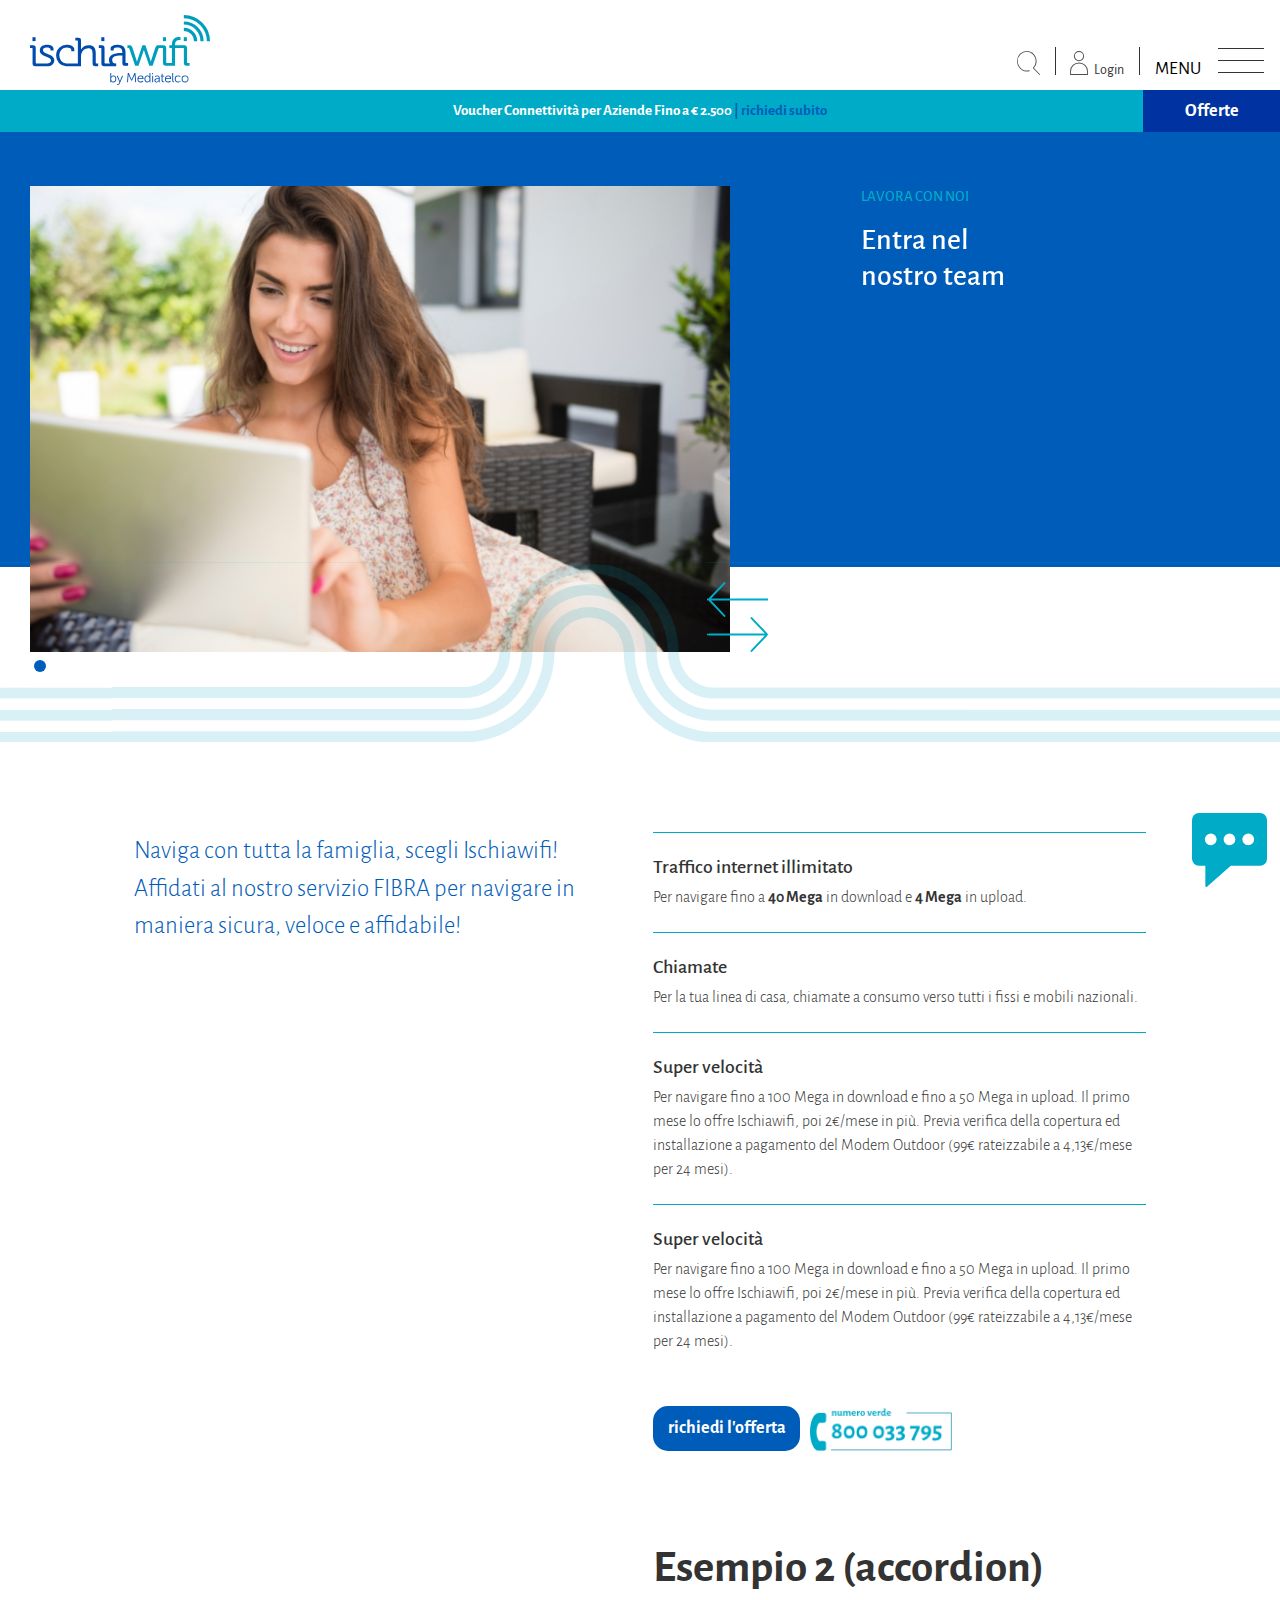
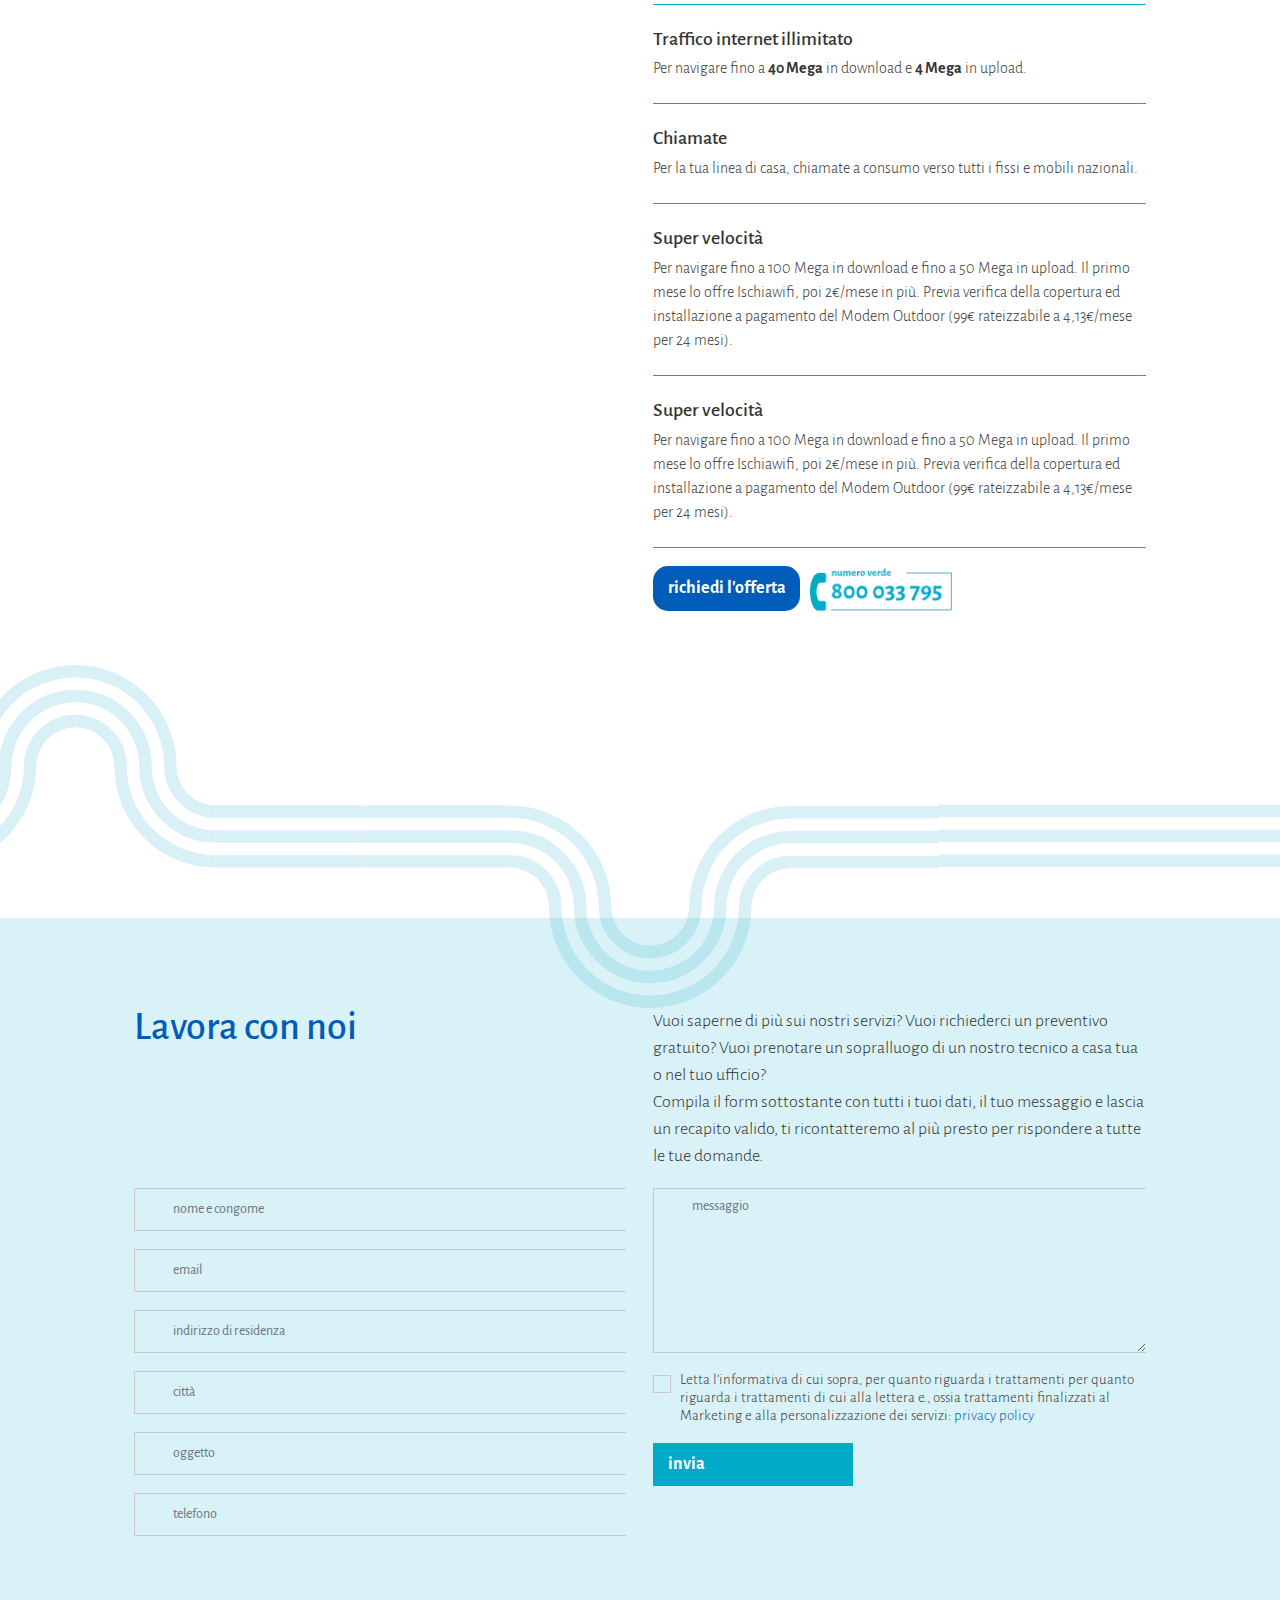
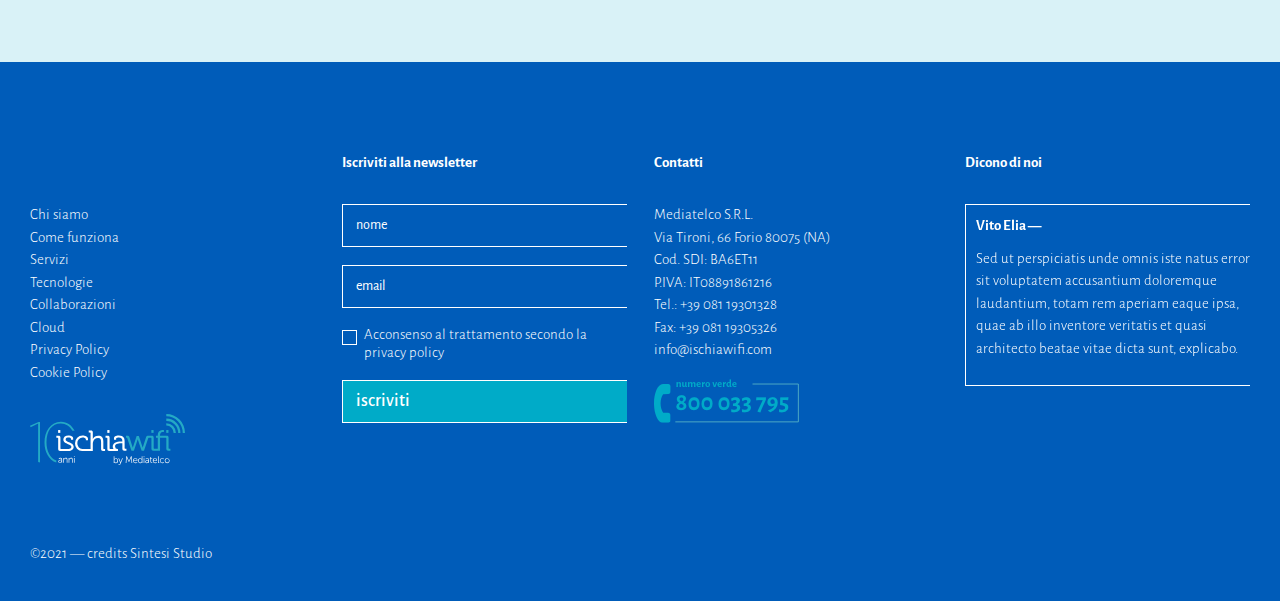
==== lavora-con-noi.html @ 5ddba491 "update" ====
<!doctype>
<html lang="it">
    <head>
        <meta charset="utf-8" />
        <meta name="viewport" content="width=device-width, initial-scale=1" />
        <meta http-equiv="X-UA-Compatible" content="IE=edge" />
        <meta name="robots" content="noindex,nofollow" /> <!-- DA ELIMINARE IN LIVE -->
        <link rel="stylesheet" href="https://cdnjs.cloudflare.com/ajax/libs/font-awesome/6.1.0/css/all.min.css" integrity="sha512-10/jx2EXwxxWqCLX/hHth/vu2KY3jCF70dCQB8TSgNjbCVAC/8vai53GfMDrO2Emgwccf2pJqxct9ehpzG+MTw==" crossorigin="anonymous" referrerpolicy="no-referrer" />
        <link rel="stylesheet" href="https://cdnjs.cloudflare.com/ajax/libs/animate.css/4.1.1/animate.min.css" />
        <!-- <link rel="stylesheet" href="assets/css/jquery.fancybox.min.css" /> -->
        <link rel="stylesheet" href="assets/css/bootstrap.min.css" />
        <link rel="stylesheet" href="assets/css/swiper-bundle.min.css" />
        <link rel="stylesheet" href="assets/css/frontend.min.css" />
        <title>Ischia WiFi</title>
    </head>
    <body>
        <div class="app" id="app">
            <div class="app-content" id="app-content">
                <header>
                    <nav class="navbar-box fixed-top" id="nav-1">
                        <div class="container-full">
                            <a class="navbar-logo" href="/">
                                <img src="assets/images/logo.svg" alt="Ischia Wifi"/>
                            </a>

                            <div class="navbar-menu-wrap">
                                <ul class="navbar-menu">
                                    <li>
                                        <a href="">
                                            <img src="assets/images/icons/search.svg" alt="cerca" />
                                        </a>
                                    </li>
                                    <li>
                                        <a href="">
                                            <img src="assets/images/icons/account.svg" alt="Login" /> <span>Login</span>
                                        </a>
                                    </li>
                                    <li>
                                        <button class="navbar-toggler collapsed mr-auto" type="button" data-name="menu" data-toggle="collapse" data-target="#mainNavbar" aria-controls="mainNavbar" aria-expanded="false" aria-label="Toggle navigation">
                                            <span></span>
                                            <span></span>
                                            <span></span>
                                        </button>
                                    </li>
                                </ul>
                            </div>
                        </div>
                    </nav>


                    <nav class="menu1" id="menu1">
                        <div class="menu1-content">
                            <div class="container-full">
                                <div class="menu-1-header">
                                    <img src="assets/images/logo2.svg" style="width: 100%; max-width: 155px;">
                                </div>
                                <div class="row">
                                    <div class="col-lg-3 offset-lg-7">
                                        <button class="navbar-toggler me-auto" type="button" data-toggle="collapse" data-target="#mainNavbar" aria-controls="mainNavbar" aria-expanded="false" aria-label="Toggle navigation">
                                            <span></span>
                                            <span></span>
                                            <span></span>
                                        </button>
                                        
                                        <ul class="main">
                                            <li>
                                                <a href="#" class="active">Home</a>
                                            </li>
                                            <li>
                                                <a href="#" class="">Chi siamo</a>
                                            </li>
                                            <li>
                                                <a class="dropdown-toggle" href="#" id="navbarDropdown-1" role="button" data-toggle="dropdown" aria-haspopup="true" aria-expanded="false">
                                                    Privati
                                                </a>
                                                <div class="dropdown-menu" aria-labelledby="navbarDropdown-1">
                                                    <a class="dropdown-itemx" href="#">sotto menu</a>
                                                    <a class="dropdown-itemx" href="#">sotto menu</a>
                                                    <a class="dropdown-itemx" href="#">sotto menu</a>
                                                </div>
                                            </li>
                                            <li>
                                                <a class="dropdown-toggle" href="#" id="navbarDropdown-2" role="button" data-toggle="dropdown" aria-haspopup="true" aria-expanded="false">
                                                    Partite iva e aziende
                                                </a>
                                                <div class="dropdown-menu" aria-labelledby="navbarDropdown-2">
                                                    <a class="dropdown-itemx" href="#">sotto menu</a>
                                                    <a class="dropdown-itemx" href="#">sotto menu</a>
                                                    <a class="dropdown-itemx" href="#">sotto menu</a>
                                                </div>
                                            </li>
                                            <li>
                                                <a class="dropdown-toggle" href="#" id="navbarDropdown-2" role="button" data-toggle="dropdown" aria-haspopup="true" aria-expanded="false">
                                                    Servizi
                                                </a>
                                                <div class="dropdown-menu" aria-labelledby="navbarDropdown-2">
                                                    <a class="dropdown-itemx" href="#">sotto menu</a>
                                                    <a class="dropdown-itemx" href="#">sotto menu</a>
                                                    <a class="dropdown-itemx" href="#">sotto menu</a>
                                                </div>
                                            </li>
                                            <li>
                                                <a href="#" class="">Collabora con noi</a>
                                            </li>
                                            <li>
                                                <a href="#" class="">Contatti</a>
                                            </li>
                                        </ul>

                                        <div style="margin: 15px 0;">
                                            <a href="tel:800033795" target="_blank" rel="nofollow">
                                                <img src="assets/images/numero-verde.png" />
                                            </a>
                                        </div>

                                        <ul class="social-menu">
                                            <li><a href="#"><i class="fa-brands fa-facebook-square"></i></a></li>
                                            <li><a href="#"><i class="fa-brands fa-instagram-square"></i></a></li>
                                        </ul>
                                    </div>
                                </div>
                            </div>
                        </div>
                    </nav>
                </header>


                <main>
                    <section class="promo-top-line">
                        <div class="container-full">
                            Voucher Connettività per Aziende Fino a € 2.500 
                            <a href="#">| richiedi subito</a>
                            <a class="btn btn-primary" href="#">Offerte</a>
                        </div>
                    </section>



                    <section class="section-home-01 bg-10 half-top">
                        <div class="swiper-box swiper-box-home1">
                            <div class="swiper swiper-home1">
                                <div class="swiper-wrapper">
                                    <div class="swiper-slide">
                                        <div class="container-full">
                                            <div class="row">
                                                <div class="col-lg-7">
                                                    <div class="figure-3-2">
                                                        <figure class="img-bgas">
                                                            <img src="assets/images/examples/foto-01.jpg" />
                                                        </figure>
                                                    </div>
                                                </div>
                                                <div class="col-lg-4 offset-lg-1">
                                                    <div class="promo-item-swiper">
                                                        <div class="promo-type">Lavora con noi</div>
                                                        <h3>Entra nel<br/>nostro team</h3>
                                                        <!-- <p>Inizia a navigare come non hai mai fatto prima, con un’offerta su misura per te e senza vincoli.</p>
                                                        <div class="pricebox">
                                                            <span>24</span>
                                                            <span>
                                                                <span>,90</span>
                                                                <span>al mese</span>
                                                            </span>
                                                        </div>
                                                        <ul class="buttons">
                                                            <li>
                                                                <a class="btn btn-30" href="#">scopri l'offerta</a>
                                                            </li>
                                                            <li>
                                                                <a class="numer-verde" href="tel:800033795" target="_blank" rel="nofollow">
                                                                    <img class="numero-verde" src="assets/images/numero-verde.png" />
                                                                </a>
                                                            </li>
                                                        </ul> -->
                                                    </div>
                                                </div>
                                            </div>
                                        </div>
                                    </div>
                                    <div class="swiper-slide">
                                        <div class="container-full">
                                            <div class="row">
                                                <div class="col-lg-7">
                                                    <div class="figure-3-2">
                                                        <figure class="img-bgas">
                                                            <img src="assets/images/examples/foto-01.jpg" />
                                                        </figure>
                                                    </div>
                                                </div>
                                                <div class="col-lg-4 offset-lg-1">
                                                    <div class="promo-item-swiper">
                                                        <div class="promo-type">Lavora con noi</div>
                                                        <h3>Entra nel<br/>nostro team</h3>
                                                        <!-- <p>Inizia a navigare come non hai mai fatto prima, con un’offerta su misura per te e senza vincoli.</p>
                                                        <div class="pricebox">
                                                            <span>24</span>
                                                            <span>
                                                                <span>,90</span>
                                                                <span>al mese</span>
                                                            </span>
                                                        </div>
                                                        <ul class="buttons">
                                                            <li>
                                                                <a class="btn btn-30" href="#">scopri l'offerta</a>
                                                            </li>
                                                            <li>
                                                                <a class="numer-verde" href="tel:800033795" target="_blank" rel="nofollow">
                                                                    <img class="numero-verde" src="assets/images/numero-verde.png" />
                                                                </a>
                                                            </li>
                                                        </ul> -->
                                                    </div>
                                                </div>
                                            </div>
                                        </div>
                                    </div>
                                </div>
                            </div>
                            <div 
                                class="trama enllax"
                                data-enllax-offset="0"
                                data-enllax-ratio="-.2"
                                data-enllax-type="background"
                                data-enllax-direction="horizontal"
                            ></div>
                            <div class="swiper-pagination"></div>
                            <div class="swiper-palette">
                                <div class="swiper-button-prev"></div>
                                <div class="swiper-button-next"></div>
                            </div>
                        </div>
                    </section>


                    

                    <section class="section-main">
                        <div class="container-full"> <!-- .container -->
                            <div class="row"> <!-- .row -->
                                <div class="col-xl-10 offset-xl-1">
                                    <div class="row mb-5">
                                        <div class="col-lg-6">
                                            <div class="promoTabDescription text-start">
                                                Naviga con tutta la famiglia, scegli Ischiawifi!
                                                <br/>
                                                Affidati al nostro servizio FIBRA per navigare in maniera sicura, veloce e affidabile!
                                            </div>
                                        </div>
                                        <div class="col-lg-6">
                                            <article class="promo-item-long">

                                                <!-- Esempio 1 -->
                                                <ul class="promo-spec-ul">
                                                    <li>
                                                        <h5>Traffico internet illimitato</h5>
                                                        <p>
                                                            Per navigare fino a <b>40 Mega</b> in download e <b>4 Mega</b> in upload.
                                                        </p>
                                                    </li>
                                                    <li>
                                                        <h5>Chiamate</h5>
                                                        <p>
                                                            Per la tua linea di casa, chiamate a consumo verso tutti i fissi e mobili nazionali.
                                                        </p>
                                                    </li>
                                                    <li>
                                                        <h5>Super velocità</h5>
                                                        <p>
                                                            Per navigare fino a 100 Mega in download e fino a 50 Mega in upload. Il primo mese lo offre Ischiawifi, poi 2€/mese in più. Previa verifica della copertura ed installazione a pagamento del Modem Outdoor (99€ rateizzabile a 4,13€/mese per 24 mesi).
                                                        </p>
                                                    </li>
                                                    <li>
                                                        <h5>Super velocità</h5>
                                                        <p>
                                                            Per navigare fino a 100 Mega in download e fino a 50 Mega in upload. Il primo mese lo offre Ischiawifi, poi 2€/mese in più. Previa verifica della copertura ed installazione a pagamento del Modem Outdoor (99€ rateizzabile a 4,13€/mese per 24 mesi).
                                                        </p>
                                                    </li>
                                                </ul>

                                                <ul class="buttons">
                                                    <li>
                                                        <button class="btn btn-10" href="#section-form-offerta">
                                                            richiedi l'offerta
                                                        </button>
                                                    </li>
                                                    <li>
                                                        <a class="numer-verde" href="tel:800033795" target="_blank" rel="nofollow">
                                                            <img class="numero-verde" src="assets/images/numero-verde.png" />
                                                        </a>
                                                    </li>
                                                </ul>
                                                
                                                
                                                <!-- Esempio 2 con accordion -->
                                                
                                                <h1 style="margin-top: 5rem">Esempio 2 (accordion)</h1>
                                                <div class="accordion accordion-flush no-accordion no-check" id="promoAccordion">
                                                    <div class="accordion-item">
                                                        <div class="accordion-header" id="flush-heading1">
                                                            <div class="accordion-button collapsed" type="button" data-bs-toggle="collapse" data-bs-target="#flush-collapse1" aria-expanded="false" aria-controls="flush-collapse1">
                                                                <h5>Traffico internet illimitato</h5>
                                                                <p>
                                                                    Per navigare fino a <b>40 Mega</b> in download e <b>4 Mega</b> in upload.
                                                                </p>
                                                            </div>
                                                        </div>
                                                        <!-- <div id="flush-collapse1" class="accordion-collapse collapse" aria-labelledby="flush-heading1" data-bs-parent="#promoAccordion">
                                                            <div class="accordion-body">Placeholder content for this accordion, which is intended to demonstrate the <code>.accordion-flush</code> class. This is the first item's accordion body.</div>
                                                        </div> -->
                                                    </div>
                                                    <div class="accordion-item">
                                                        <div class="accordion-header" id="flush-heading2">
                                                            <div class="accordion-button collapsed" type="button" data-bs-toggle="collapse" data-bs-target="#flush-collapse2" aria-expanded="false" aria-controls="flush-collapse2">
                                                                <h5>Chiamate</h5>
                                                                <p>
                                                                    Per la tua linea di casa, chiamate a consumo verso tutti i fissi e mobili nazionali.
                                                                </p>
                                                            </div>
                                                        </div>
                                                        <!-- <div id="flush-collapse2" class="accordion-collapse collapse" aria-labelledby="flush-heading2" data-bs-parent="#promoAccordion">
                                                            <div class="accordion-body">Placeholder content for this accordion, which is intended to demonstrate the <code>.accordion-flush</code> class. This is the second item's accordion body. Let's imagine this being filled with some actual content.</div>
                                                        </div> -->
                                                    </div>
                                                    <div class="accordion-item">
                                                        <div class="accordion-header" id="flush-heading3">
                                                            <div class="accordion-button collapsed" type="button" data-bs-toggle="collapse" data-bs-target="#flush-collapse3" aria-expanded="false" aria-controls="flush-collapse3">
                                                                <h5>Super velocità</h5>
                                                                <p>
                                                                    Per navigare fino a 100 Mega in download e fino a 50 Mega in upload. Il primo mese lo offre Ischiawifi, poi 2€/mese in più. Previa verifica della copertura ed installazione a pagamento del Modem Outdoor (99€ rateizzabile a 4,13€/mese per 24 mesi).
                                                                </p>
                                                            </div>
                                                        </div>
                                                        <!-- <div id="flush-collapse3" class="accordion-collapse collapse" aria-labelledby="flush-heading3" data-bs-parent="#promoAccordion">
                                                            <div class="accordion-body">Placeholder content for this accordion, which is intended to demonstrate the <code>.accordion-flush</code> class. This is the third item's accordion body. Nothing more exciting happening here in terms of content, but just filling up the space to make it look, at least at first glance, a bit more representative of how this would look in a real-world application.</div>
                                                        </div> -->
                                                    </div>
                                                    <div class="accordion-item">
                                                        <div class="accordion-header" id="flush-heading4">
                                                            <div class="accordion-button collapsed" type="button" data-bs-toggle="collapse" data-bs-target="#flush-collapse4" aria-expanded="false" aria-controls="flush-collapse4">
                                                                <h5>Super velocità</h5>
                                                                <p>
                                                                    Per navigare fino a 100 Mega in download e fino a 50 Mega in upload. Il primo mese lo offre Ischiawifi, poi 2€/mese in più. Previa verifica della copertura ed installazione a pagamento del Modem Outdoor (99€ rateizzabile a 4,13€/mese per 24 mesi).
                                                                </p>
                                                            </div>
                                                        </div>
                                                        <!-- <div id="flush-collapse4" class="accordion-collapse collapse" aria-labelledby="flush-heading4" data-bs-parent="#promoAccordion">
                                                            <div class="accordion-body">Placeholder content for this accordion, which is intended to demonstrate the <code>.accordion-flush</code> class. This is the third item's accordion body. Nothing more exciting happening here in terms of content, but just filling up the space to make it look, at least at first glance, a bit more representative of how this would look in a real-world application.</div>
                                                        </div> -->
                                                    </div>
                                                </div>
                                                
                                                <!--
                                                <ul class="ul-details">
                                                    <li>
                                                        <a href="#" target="_blank">
                                                            Dettaglio Costi e Recesso
                                                        </a>
                                                    </li>
                                                    <li>
                                                        <a href="#" target="_blank">
                                                            Dettagli Offerta
                                                        </a>
                                                    </li>
                                                    <li>
                                                        <a href="#" target="_blank">
                                                            Condizioni Contrattuali
                                                        </a>
                                                    </li>
                                                </ul>
                                                -->
                                                
                                                <ul class="buttons">
                                                    <li>
                                                        <button class="btn btn-10" href="#section-form-offerta">
                                                            richiedi l'offerta
                                                        </button>
                                                    </li>
                                                    <li>
                                                        <a class="numer-verde" href="tel:800033795" target="_blank" rel="nofollow">
                                                            <img class="numero-verde" src="assets/images/numero-verde.png" />
                                                        </a>
                                                    </li>
                                                </ul>
                                            </article>
                                        </div>
                                    </div>
                                </div>
                            </div><!-- /.row -->
                        </div> <!-- /.container -->
                        <div 
                            class="home-trama4"
                            data-enllax-offset="0"
                            data-enllax-ratio=".2"
                            data-enllax-type="background"
                            data-enllax-direction="horizontal"
                        ></div>
                    </section>




                    <section class="section-main bg-30-light">
                        <div class="container-full">
                            <div class="row">
                                <div class="col-xl-10 offset-xl-1">
                                    <div class="row">
                                        <div class="col-lg-6">
                                            <div class="section-title mb-5">
                                                <h2>Lavora con noi</h2>
                                            </div>
                                        </div>
                                        <div class="col-lg-6">
                                            <p>
                                                Vuoi saperne di più sui nostri servizi? Vuoi richiederci un preventivo gratuito? Vuoi prenotare un sopralluogo di un nostro tecnico a casa tua o nel tuo ufficio?
                                                <br/>
                                                Compila il form sottostante con tutti i tuoi dati, il tuo messaggio e lascia un recapito valido, ti ricontatteremo al più presto per rispondere a tutte le tue domande.
                                            </p>
                                        </div>
                                    </div>
                                    <form id="form-1" class="form-1" method="post" action="#">
                                    <div class="row">
                                        <div class="col-lg-6">
                                            <div class="input-group mb-3">
                                                <span class="input-group-text" id="addon1-name">
                                                    <i class="fa-solid fa-circle-user"></i>
                                                </span>
                                                <input type="text" class="form-control" name="name" id="name" placeholder="nome e congome" aria-label="nome e cognome" aria-describedby="addon1-name" />
                                            </div>
                                            <div class="input-group mb-3">
                                                <span class="input-group-text" id="addon1-email">
                                                    <i class="fa-solid fa-at"></i>
                                                </span>
                                                <input type="email" class="form-control" name="email" id="email" placeholder="email" aria-label="email" aria-describedby="addon1-email" />
                                            </div>
                                            <div class="input-group mb-3">
                                                <span class="input-group-text" id="addon1-address">
                                                    <i class="fa-solid fa-location-pin"></i>
                                                </span>
                                                <input type="text" class="form-control" name="address" id="address" placeholder="indirizzo di residenza" aria-label="indirizzo di residenza" aria-describedby="addon1-address" />
                                            </div>
                                            <div class="input-group mb-3">
                                                <span class="input-group-text" id="addon1-city">
                                                    <i class="fa-solid fa-location-pin"></i>
                                                </span>
                                                <input type="text" class="form-control" name="city" id="city" placeholder="città" aria-label="città" aria-describedby="addon1-city" />
                                            </div>
                                            <div class="input-group mb-3">
                                                <span class="input-group-text" id="addon1-object">
                                                    <i class="fa-solid fa-pen"></i>
                                                </span>
                                                <input type="text" class="form-control" name="subject" id="subject" placeholder="oggetto" aria-label="oggetto" aria-describedby="addon1-object" />
                                            </div>
                                            <div class="input-group mb-3">
                                                <span class="input-group-text" id="addon1-phone">
                                                    <i class="fa-solid fa-phone"></i>
                                                </span>
                                                <input type="text" class="form-control" name="phone" id="phone" placeholder="telefono" aria-label="telefono" aria-describedby="addon1-phone" />
                                            </div>
                                        </div>
                                        <div class="col-lg-6">
                                            <div class="input-group mb-3 input-group-textarea">
                                                <span class="input-group-text" id="addon1-message">
                                                    <i class="fa-solid fa-pen"></i>
                                                </span>
                                                <textarea class="form-control" name="message" id="message" placeholder="messaggio" aria-label="messaggio" aria-describedby="addon1-message"></textarea>
                                            </div>

                                            <div class="form-check mb-3">
                                                <input class="form-check-input" type="checkbox" value="1" id="privacy">
                                                <label class="form-check-label" for="privacy">
                                                    Letta l’informativa di cui sopra, per quanto riguarda i trattamenti per quanto riguarda i trattamenti di cui alla lettera e., ossia trattamenti finalizzati al Marketing e alla personalizzazione dei servizi:
                                                    <a href="#" target="_blank">privacy policy</a>
                                                </label>
                                            </div>

                                            <button type="submit" class="btn btn-primary">
                                                invia
                                            </button>
                                        </div>
                                    </div>
                                    </form>
                                </div>
                            </div>
                            
                        </div>
                    </section>
                    
                </main>

                <footer>
                    <div class="container-full">
                        <div class="row">
                            <div class="col-lg-3">
                                <div class="footer-title">&nbsp;</div>
                                <ul class="footer-menu">
                                    <li><a href="#">Chi siamo</a></li>
                                    <li><a href="#">Come funziona</a></li>
                                    <li><a href="#">Servizi</a></li>
                                    <li><a href="#">Tecnologie</a></li>
                                    <li><a href="#">Collaborazioni</a></li>
                                    <li><a href="#">Cloud</a></li>
                                    <li><a href="#">Privacy Policy</a></li>
                                    <li><a href="#">Cookie Policy</a></li>
                                </ul>
                                <div class="logo">
                                    <img src="assets/images/logo2.svg" />
                                </div>
                            </div>
                            <div class="col-lg-3">
                                <div class="footer-title">Iscriviti alla newsletter</div>
                                <form id="form-newsletter" class="form-1" method="post" action="#">
                                    <div class="mb-3">
                                        <input type="text" class="form-control" name="newsletter_name" id="newsletter_name" placeholder="nome" />
                                    </div>
                                    <div class="mb-3">
                                        <input type="email" class="form-control" name="newsletter_email" id="newsletter_email" placeholder="email" />
                                    </div>
                                    <div class="form-check mb-3">
                                        <input class="form-check-input" type="checkbox" value="1" id="privacy">
                                        <label class="form-check-label" for="privacy">
                                            Acconsenso al trattamento secondo la <a href="#" target="_blank">privacy policy</a>
                                        </label>
                                    </div>
                                    <div class="mb-3">
                                        <button type="submit" class="btn btn-primary">
                                            iscriviti
                                        </button>
                                    </div>
                                </form>
                            </div>
                            <div class="col-lg-3">
                                <div class="footer-title">Contatti</div>
                                Mediatelco S.R.L.<br/>
                                Via Tironi, 66 Forio 80075 (NA)<br/>
                                Cod. SDI: BA6ET11 <br/>
                                P.IVA: IT08891861216<br/>
                                Tel.: +39 081 19301328<br/>
                                Fax: +39 081 19305326<br/>
                                info@ischiawifi.com<br/>
                                <div style="margin-bottom: 15px;"></div>
                                
                                <a href="tel:800033795" target="_blank" rel="nofollow">
                                    <img src="assets/images/numero-verde.png" style="margin-bottom: 15px;" />
                                </a>

                                <ul class="social-menu">
                                    <li><a href="#"><i class="fa-brands fa-facebook-square"></i></a></li>
                                    <li><a href="#"><i class="fa-brands fa-instagram-square"></i></a></li>
                                </ul>
                            </div>
                            <div class="col-lg-3">
                                <div class="footer-title">Dicono di noi</div>
                                
                                <div class="footer-reviews">
                                    <div class="swiper-box swiper-box-reviews">
                                        <div class="swiper swiper-reviews">
                                            <div class="swiper-wrapper">
                                                <div class="swiper-slide">
                                                    <article class="footer-review">
                                                        <div class="author">Vito Elia</div>
                                                        <p>
                                                            Sed ut perspiciatis unde omnis iste natus error sit voluptatem accusantium doloremque laudantium, totam rem aperiam eaque ipsa, quae ab illo inventore veritatis et quasi architecto beatae vitae dicta sunt, explicabo.
                                                        </p>
                                                    </article>
                                                </div>
                                                <div class="swiper-slide">
                                                    <article class="footer-review">
                                                        <div class="author">Mario Iacono</div>
                                                        <p>
                                                            Sed ut perspiciatis unde omnis iste natus error sit voluptatem accusantium doloremque laudantium, totam rem aperiam eaque ipsa, quae ab illo inventore veritatis et quasi architecto beatae vitae dicta sunt, explicabo.
                                                        </p>
                                                    </article>
                                                </div>
                                            </div>
                                        </div>
                                    </div>
                                </div>
                            </div>
                        </div>

                        <div class="row">
                            <div class="col-lg-12">
                                ©2021 — credits <a href="https://www.sintesistudio.com" target="_blank">Sintesi Studio</a>
                            </div>
                            <div class="col-lg-3">
                                
                            </div>
                        </div>
                    </div>
                </footer>

                <ul class="fixed-buttons">
                    <li><a href="" target="_blank"><img src="assets/images/icons/chat.svg" /></a></li>
                </ul>
            </div>
        </div>

        <script src="assets/js/jquery-3.6.0.min.js"></script>
        <script src="assets/js/bootstrap.min.js"></script>
        <script src="assets/js/swiper-bundle.min.js"></script>
        <!-- <script src="assets/js/rellax.min.js"></script> -->
        <script src="assets/js/jquery.enllax.min.js"></script>
        <!-- <script src="assets/js/jquery.fancybox.min.js"></script> -->

        <script src="assets/js/main.js"></script>
    </body>
</html>
---- assets/css/frontend.min.css ----
@import url("https://fonts.googleapis.com/css2?family=Alegreya+Sans:wght@300;400;500;700&display=swap");.menu1 ul.main li,.menu1 ul.main a,.menu1 ul.main a:visited,.menu1 ul.lang-menu,.menu1 ul.social-menu,html,body,.hero-phrase .hero-phrase-content>span:nth-child(2),.link-more,footer{font-family:"Alegreya Sans",sans-serif;font-weight:300;font-style:normal}.navbar-toggler::before,header .navbar-menu li>a{font-family:"Alegreya Sans",sans-serif;font-weight:400;font-style:normal}header .navbar-menu li,.menu1 ul li a.active,.menu1 ul li a:hover,h1,h2,h3,h4,h5,h6,.btn,.promo-top-line,.hero-phrase .hero-phrase-content>span:nth-child(1),footer .footer-title{font-family:"Alegreya Sans",sans-serif;font-weight:700;font-style:normal}*:focus{outline:none !important}.pt-10,.py-10{padding-top:8rem !important}.pb-10,.py-10{padding-bottom:8rem !important}.mt-10,.my-10{padding-top:8rem !important}.mb-10,.my-10{padding-bottom:8rem !important}.bg-transparent{background-color:transparent}.no-gutter.row{margin-left:0;margin-right:0}.no-gutter.container,.no-gutter.container-fluid,.no-gutter>[class^="col-"]{padding-left:0;padding-right:0}.no-padding{padding:0 !important}.full-height{height:100%}.full-height-vh{min-height:100vh;position:relative}.full-width{width:100%}@media screen and (max-width: 991px){.order-lg-0{order:0}.order-lg-1{order:1}}.flutter-wrap{position:relative;display:flex;flex-wrap:wrap}.flutter-wrap.flutter-right{justify-content:flex-end}.flutter-wrap .flutter-box{max-width:615px;padding-top:5rem;padding-bottom:5rem;padding-left:15px;padding-right:15px}.flex-row{display:flex;flex-wrap:wrap}.flex-col{width:30%}header .navbar-menu,.menu1 ul.lang-menu,.menu1 ul.social-menu,.promo-item .listbox,.promo-item .buttons,.promo-item-swiper .buttons,.promo-item-long .ul-details,.promo-item-long .buttons,.promo-spec-ul,.form-offerta .buttons,.partners ul,footer .footer-menu,footer .social-menu,footer .footer-logos,.fixed-buttons{margin:0;padding:0}header .navbar-menu li,.menu1 ul.lang-menu li,.menu1 ul.social-menu li,.promo-item .listbox li,.promo-item .buttons li,.promo-item-swiper .buttons li,.promo-item-long .ul-details li,.promo-item-long .buttons li,.promo-spec-ul li,.form-offerta .buttons li,.partners ul li,footer .footer-menu li,footer .social-menu li,footer .footer-logos li,.fixed-buttons li{list-style:none}.img{background-position:center;background-repeat:no-repeat;background-size:cover}.img.all{width:100%;height:100%}.img-fixed{background-attachment:fixed}.img-bgas{position:relative;overflow:hidden;margin:0}.img-bgas img,.img-bgas video{object-fit:cover;width:100%;height:100%}.swiper-box-home1 .figure-3-2 figure,.swiper-box-home2 .figure-3-2 figure{position:absolute;top:0;left:0;right:0;bottom:0}.figure-qq{padding-top:100%;position:relative;background-color:#363735}.figure-3-2{padding-top:66.6%;position:relative}.figure-4-3{padding-top:75%;position:relative}.figure-3-4{padding-top:133.33%;position:relative}.figure-16-9{padding-top:56.25%;position:relative}.figure-9-16{padding-top:177.77%;position:relative}.figure-r1{padding-top:66.25%;position:relative}.figure-r2{padding-top:143.33%;position:relative}.figure-qq figure,.figure-4-3 figure,.figure-3-4 figure,.figure-16-9 figure,.figure-9-16 figure,.figure-r1 figure,.figure-r2 figure{position:absolute;top:0;left:0;right:0;bottom:0}.full-width img{width:100%}header .navbar-box{height:90px}header .navbar-box .navbar-logo{position:relative;display:block;height:100%;transition:all .35s ease}header .navbar-box .navbar-logo .logo,header .navbar-box .navbar-logo img{width:100%;height:calc(100% + 10px);transition:all .35s ease}@media screen and (max-width: 575px){header .navbar-box .navbar-logo{width:133px}}.navbar-toggler{position:relative;width:48px;height:28px;padding:0;margin-left:63px}.navbar-toggler:focus{box-shadow:none}.navbar-toggler::before{content:attr(data-name);display:block;width:60px;position:absolute;bottom:-4px;left:-70px;text-transform:uppercase;font-size:18px;transition:color .35s ease}@media screen and (max-width: 767px){.navbar-toggler{margin-left:0}.navbar-toggler::before{display:none}}.navbar-toggler span{display:block;background-color:#333;height:1px;width:100%;margin-bottom:11px;position:relative;right:0;opacity:1;transform:rotate(0deg);transition:transform .35s ease-in-out, background-color .35s ease, width .35s ease-in-out}.navbar-toggler:not(.collapsed){top:-10px}.navbar-toggler:not(.collapsed) span:nth-child(1){position:absolute;right:0;top:5px;transform:rotate(135deg);opacity:0.9}.navbar-toggler:not(.collapsed) span:nth-child(3){position:absolute;right:0;top:5px;width:100%;transform:rotate(-135deg);opacity:0.9}.navbar-toggler:not(.collapsed) span:nth-child(2){opacity:0}header .navbar-box{padding:15px 0;background-color:#fff}header .navbar-box>.container-full{display:flex;flex-wrap:wrap;flex-direction:row;align-items:center;justify-content:space-between;height:100%}header .navbar-box a{color:#005CB9}header .navbar-menu-wrap{position:relative;width:calc(100% - 193px);display:flex;height:100%;flex-direction:row;align-items:flex-end;justify-content:flex-end}@media screen and (max-width: 575px){header .navbar-menu-wrap{width:calc(100% - 133px)}}header .navbar-menu{display:inline-flex;flex-direction:row;align-items:flex-start;justify-content:flex-end;margin-left:-15px;margin-right:-15px;height:100%}header .navbar-menu li{position:relative;display:flex;align-items:flex-end;height:100%;padding-left:15px;padding-right:15px;font-size:14px}header .navbar-menu li>a{display:flex;align-items:flex-end;color:#333;height:100%;fonot-size:15px}header .navbar-menu li>a>span{position:relative;top:6px;margin-left:6px}@media screen and (max-width: 575px){header .navbar-menu li>a>span{display:none}}header .navbar-menu li:before{content:"";display:block;width:1px;height:28px;position:absolute;bottom:0;left:0;background-color:#333}header .navbar-menu li:first-child:before{content:"";display:none}header .navbar-menu li:last-child{padding-right:0}header .navbar-scroll{box-shadow:0 0 5px #ccc}.menu1{overflow:hidden;position:fixed;top:0;bottom:0;right:0;left:0;background-color:rgba(0,0,0,0.7);transition:all .3s ease-in;z-index:-1000;opacity:0;transform:translateY(-100vw)}.menu1 .menu-1-header{padding:15px;height:90px;margin-bottom:30px}.menu1 .menu1-content{display:flex;flex-direction:column;overflow-y:scroll;position:absolute;top:0;bottom:0;right:0;left:0;height:calc(100vh);line-height:1.3;background-color:#005CB9;background-image:url(../images/trama3.svg);background-position:left bottom;background-repeat:no-repeat;color:#fff;z-index:1032;opacity:0;-ms-overflow-style:none;scrollbar-width:none;transition:all .3s ease-in}.menu1 .menu1-content::-webkit-scrollbar{display:none}.menu1 .navbar-toggler{top:-30px;margin-left:15px}.menu1 .navbar-toggler::before{display:none}.menu1 .navbar-toggler span{background-color:#fff}@media screen and (max-width: 991px){.menu1 .navbar-toggler{margin-left:0;left:calc(100% - 30px)}}.menu1 ul{display:flex;flex-direction:column;flex-wrap:wrap;margin:20px 0;padding-left:20px}.menu1 ul li{display:block;font-size:1rem}.menu1 ul li a,.menu1 ul li a:visited{color:#fff;line-height:1;text-transform:lowercase}.menu1 ul li a.active,.menu1 ul li a:hover{color:#fff}.menu1 .dropdown-menu{position:relative;background-color:#005CB9;border:none;transition:all .35s ease}.menu1 .dropdown-menu a{display:block;padding:10px 0 10px 20px;font-size:.85rem !important}.menu1 ul.main{justify-content:center;padding-left:0;margin-bottom:15px}.menu1 ul.main li{padding:10px 0 10px 20px}.menu1 ul.main li,.menu1 ul.main a,.menu1 ul.main a:visited{font-size:1rem}.menu1 ul.main li:last-child{border-top:solid 1px #fff;border-left:solid 1px #fff;border-bottom:solid 1px #fff}.menu1 ul.lang-menu,.menu1 ul.social-menu{flex-direction:row;margin-left:-10px;margin-right:-10px;margin-bottom:0px}.menu1 ul.lang-menu li,.menu1 ul.social-menu li{padding-left:10px;padding-right:10px}.menu1 ul.lang-menu li i,.menu1 ul.social-menu li i{font-size:30px}.menu1 ul.lang-menu{padding-bottom:10px;border-bottom:solid 1px #fff}.menu1 ul.social-menu{margin-top:15px}.menu1 ul.social-menu i{color:#00ABC8}.menu1.show{opacity:1;z-index:1040;transform:translateY(0)}.menu1.show .menu1-content{opacity:1;z-index:1032}a.dropdown-toggle{display:inline-flex;align-items:center}.dropdown-toggle::after{width:13px;height:8px;border-top:none;border-right:none;border-bottom:none;border-left:none;background-image:url(../images/icons/menu-dropdown.svg);background-position:center;background-repeat:no-repeat}#page-loader{position:fixed;top:0;left:0;right:0;bottom:0;display:none;align-items:center;justify-content:center;background-color:rgba(0,0,0,0.6);z-index:3000}#page-loader.show{display:flex}.lds-roller{display:inline-block;position:relative;width:80px;height:80px}.lds-roller div{animation:lds-roller 1.2s cubic-bezier(0.5, 0, 0.5, 1) infinite;transform-origin:40px 40px}.lds-roller div:after{content:" ";display:block;position:absolute;width:7px;height:7px;border-radius:50%;background:#fff;margin:-4px 0 0 -4px}.lds-roller div:nth-child(1){animation-delay:-0.036s}.lds-roller div:nth-child(1):after{top:63px;left:63px}.lds-roller div:nth-child(2){animation-delay:-0.072s}.lds-roller div:nth-child(2):after{top:68px;left:56px}.lds-roller div:nth-child(3){animation-delay:-0.108s}.lds-roller div:nth-child(3):after{top:71px;left:48px}.lds-roller div:nth-child(4){animation-delay:-0.144s}.lds-roller div:nth-child(4):after{top:72px;left:40px}.lds-roller div:nth-child(5){animation-delay:-0.18s}.lds-roller div:nth-child(5):after{top:71px;left:32px}.lds-roller div:nth-child(6){animation-delay:-0.216s}.lds-roller div:nth-child(6):after{top:68px;left:24px}.lds-roller div:nth-child(7){animation-delay:-0.252s}.lds-roller div:nth-child(7):after{top:63px;left:17px}.lds-roller div:nth-child(8){animation-delay:-0.288s}.lds-roller div:nth-child(8):after{top:56px;left:12px}@keyframes lds-roller{0%{transform:rotate(0deg)}100%{transform:rotate(360deg)}}html,body{color:#333;line-height:1.5}@media screen and (max-width: 575px){html,body{font-size:16px}}@media screen and (min-width: 576px){html,body{font-size:16px}}@media screen and (min-width: 768px){html,body{font-size:18px}}@media screen and (min-width: 992px){html,body{font-size:18px}}@media screen and (min-width: 1200px){html,body{font-size:18px}}.app{overflow-x:hidden}main{margin-top:90px}a,a:hover,a:visited{color:#005CB9;text-decoration:none}a:hover{opacity:0.9}b{font-weight:700}.z-index-1{z-index:1}.z-index-2{z-index:2}.no-padding{padding:0}@media screen and (max-width: 991px){.no-mobile{display:none !important}.no-md-mobile{display:none !important}.mobile-order-0{order:0}.mobile-order-1{order:1}.mobile-order-2{order:2}}@media screen and (min-width: 992px){.no-desktop{display:none !important}}.animate__lazy{opacity:0}@media screen and (max-width: 1399px){.container-full{margin-left:30px;margin-right:30px}}@media screen and (min-width: 1400px){.container-full{margin-left:calc(8.33vw + 30px);margin-right:calc(8.33vw + 30px)}}@media screen and (min-width: 1600px){.container-full{width:1570px;margin-left:auto;margin-right:auto}}.position-relative{position:relative}.row15{margin-left:-7.5px;margin-right:-7.5px}.row15 [class*="col-"]{padding-right:7.5px;padding-left:7.5px}.bold{font-weight:700}.bg-10{background-color:#005CB9 !important}.bg-10,.bg-10 h1,.bg-10 h2,.bg-10 h3,.bg-10 h4,.bg-10 h5,.bg-10 h6{color:#fff !important}.bg-10-gradient{background:#005cb9 !important;background:linear-gradient(180deg, #005cb9 0%, #4ca8c4 100%) !important}.bg-10-gradient,.bg-10-gradient h1,.bg-10-gradient h2,.bg-10-gradient h3,.bg-10-gradient h4,.bg-10-gradient h5,.bg-10-gradient h6{color:#fff !important}.bg-30{background-color:#00ABC8 !important;color:#fff !important}.bg-30-light{background-color:rgba(0,171,200,0.15) !important}.bg-03{background-color:#363735;color:#fff}.btn{font-size:1rem;border-radius:0}.btn:focus{box-shadow:none}.btn-primary{background-color:#0033A1;border-color:#0033A1}.btn-primary:hover{background-color:#0033A1;border-color:#0033A1;opacity:0.9}.btn-30{background-color:#00ABC8;border-color:#00ABC8}.btn-30:hover{background-color:#00ABC8;border-color:#00ABC8;opacity:0.9}.section{position:relative;overflow:hidden}.secrtion-overflow-x{overflow-x:hidden}.section-main{position:relative;padding:5rem 0}.section-main.only-padding-top{padding:5rem 0 0 0}.section-main.only-padding-bottom{padding:0 0 5rem 0}.no-overflow{overflow:visible}.section-home{padding:140px 0 180px 0;overflow-x:hidden}.section-first{padding-top:300px}@media screen and (max-width: 575px){.section-first{padding-top:200px}}.section-article{padding-top:120px;padding-bottom:120px}@keyframes uparrow{0%{transform:translateY(0);opacity:0.4}100%{transform:translateY(-0.4em);opacity:0.9}}@keyframes downarrow{0%{transform:translateY(0);opacity:0.4}100%{transform:translateY(0.4em);opacity:0.9}}@keyframes custom-bounce-in-right{0%{transform:translateX(25px);opacity:0}100%{transform:translateX();opacity:1}}.up{animation:uparrow 0.6s infinite alternate ease-in-out}.down{animation:downarrow 0.6s infinite alternate ease-in-out}.arrow-scroll{position:absolute;left:calc(50% - 20px);font-size:72px;transform-origin:50% 50%;z-index:100}@media screen and (max-width: 767px){.arrow-scroll{bottom:25px}}@media screen and (min-width: 768px){.arrow-scroll{bottom:1rem}}.promo-top-line{position:relative;padding:calc(.375rem + 3px) 0;background-color:#00ABC8;color:#fff;font-size:15px;text-align:center}.promo-top-line .btn-primary{position:absolute;width:calc(8.33vw + 30px);top:0;right:0}.promo-top-line .btn-primary,.promo-top-line .btn-primary:visited,.promo-top-line .btn-primary:hover{color:#fff}.promo-top-line::before{height:180px}@media screen and (max-width: 767px){.promo-top-line .btn-primary{position:relative;width:calc(100% + 60px);top:.75rem;left:-30px}}.section-home-01{position:relative;padding:3rem 0 5rem 0}@media screen and (min-width: 992px){.section-home-01::before{content:"";position:absolute;left:0;right:0;bottom:0;height:calc(1rem + 85px);background-color:#fff}}@media screen and (min-width: 1200px){.section-home-01::before{height:calc(5rem + 85px)}}.home-trama2{position:relative;margin-bottom:calc(-5rem - 22px);height:180px;background-image:url(../images/trama2.svg);background-position:left;z-index:1}.home-trama3{position:relative;margin-bottom:calc(-15rem - 22px);height:291px;background-image:url(../images/trama3.svg);background-position:left;z-index:10}.home-trama4{position:relative;margin-bottom:-10rem;height:343px;background-image:url(../images/trama4.svg);background-position:left;z-index:10}@keyframes swiperSlideShow{0%{width:0}100%{width:100%}}@keyframes swiperSlideHide{0%{width:100%}100%{width:0}}.hero-phrase{position:absolute;top:calc(100% - 262px);z-index:1}.hero-phrase .hero-phrase-content>span:nth-child(1){display:block;font-size:90px;line-height:1;color:#005CB9}.hero-phrase .hero-phrase-content>span:nth-child(2){display:block;padding-top:10px;font-size:18px;color:#E8F3FA;text-transform:uppercase}.section-title{margin-bottom:30px}.section-title h1,.section-title h2,.section-title h3,.section-title h4,.section-title h5{line-height:1;font-weight:500;font-size:2.22rem;color:#005CB9}.link-all{font-weight:700}.link-more{position:relative;left:-23px;display:inline-flex;align-items:center;text-transform:uppercase;color:#fff !important;transition:all .35s ease}.link-more::before{content:"";display:inline-block;width:25px;height:25px;background-image:url(../images/icons/arrow-circle-next.svg);background-position:center;background-repeat:no-repeat;background-size:contain;opacity:0;transform:translateX(-30px);transition:all .35s ease}.link-more::after{content:"";display:inline-block;width:25px;height:25px;margin-left:15px;background-image:url(../images/icons/arrow-circle-next.svg);background-position:center;background-repeat:no-repeat;background-size:contain;transition:all .35s ease}.link-more:hover{left:0}.link-more:hover::before{opacity:1;margin-right:15px;transform:translateX(0)}.link-more:hover::after{opacity:0;transform:translateX(30px)}.threesixty-container{position:relative;width:50%;margin:auto}.threesixty{margin:auto}input[type="range"],.threesixty-slider{appearance:none !important;width:100%;height:2px;background:#707070;outline:none;transition:opacity .2s;border-radius:25px}.threesixty-slider:hover{opacity:1}.form-range:focus::-webkit-slider-thumb{box-shadow:none}.form-range:focus::-moz-range-thumb{box-shadow:none}.form-range::-webkit-slider-thumb{background-color:#005CB9}.form-range::-webkit-slider-thumb:active{background-color:#005CB9}.form-range::-webkit-slider-runnable-track{background:#707070}.form-range::-moz-range-thumb{background-color:#005CB9}.form-range::-moz-range-thumb:active{background-color:#005CB9}.form-range::-moz-range-track{background-color:#707070}.share{margin-top:15px;margin-bottom:30px}.cn-button.bootstrap{color:#fff !important;background:#005CB9 !important}.swiper-box-home1,.swiper-box-home2{position:relative}.swiper-box-home1 .swiper-wrapper,.swiper-box-home2 .swiper-wrapper{height:auto !important}@media screen and (max-width: 991px){.swiper-box-home1 .figure-3-2,.swiper-box-home2 .figure-3-2{margin-bottom:5rem}}.swiper-box-home1 .trama,.swiper-box-home2 .trama{position:absolute;left:0;right:0;bottom:-5rem;height:180px;background-image:url(../images/trama1.svg);background-position:left;z-index:1}.swiper-box-home1 .swiper-palette,.swiper-box-home2 .swiper-palette{width:61px;height:70px;position:absolute;bottom:0}@media screen and (max-width: 991px){.swiper-box-home1 .swiper-palette,.swiper-box-home2 .swiper-palette{top:-45px;right:15px}}@media screen and (min-width: 992px){.swiper-box-home1 .swiper-palette,.swiper-box-home2 .swiper-palette{left:calc((((100vw - (30px * 2))) / 12 * 7) - 5px)}}@media screen and (min-width: 1400px){.swiper-box-home1 .swiper-palette,.swiper-box-home2 .swiper-palette{left:calc((100vw - ((8.33vw + 30px) * 2)) / 12 * 8)}}.swiper-box-home1 .swiper-button-next,.swiper-box-home1 .swiper-button-prev,.swiper-box-home2 .swiper-button-next,.swiper-box-home2 .swiper-button-prev{position:relative;top:auto;margin-top:0;width:61px;height:35px;background-size:contain;background-position:center}.swiper-box-home1 .swiper-button-next::after,.swiper-box-home1 .swiper-button-prev::after,.swiper-box-home2 .swiper-button-next::after,.swiper-box-home2 .swiper-button-prev::after{display:none}.swiper-box-home1 .swiper-button-next,.swiper-box-home1 .swiper-container-rtl .swiper-button-prev,.swiper-box-home2 .swiper-button-next,.swiper-box-home2 .swiper-container-rtl .swiper-button-prev{right:auto;left:auto;background-image:url(../images/icons/arrow-next-green.svg);margin-bottom:5px}.swiper-box-home1 .swiper-button-prev,.swiper-box-home1 .swiper-container-rtl .swiper-button-next,.swiper-box-home2 .swiper-button-prev,.swiper-box-home2 .swiper-container-rtl .swiper-button-next{right:auto;left:auto;background-image:url(../images/icons/arrow-prev-green.svg)}.swiper-box-home1 .swiper-pagination,.swiper-box-home2 .swiper-pagination{left:30px;bottom:-20px;text-align:left}@media screen and (max-width: 991px){.swiper-box-home1 .swiper-pagination,.swiper-box-home2 .swiper-pagination{display:none}}@media screen and (min-width: 992px){.swiper-box-home1 .swiper-pagination,.swiper-box-home2 .swiper-pagination{width:calc(100% - (30px * 2))}}@media screen and (min-width: 1400px){.swiper-box-home1 .swiper-pagination,.swiper-box-home2 .swiper-pagination{left:calc(8.33vw + 30px);width:calc(100% - ((8.33vw + 30px) * 2))}}.swiper-box-home1 .swiper-pagination-bullet:only-child,.swiper-box-home2 .swiper-pagination-bullet:only-child{display:inline-flex !important}.swiper-box-home1 .swiper-pagination-bullet,.swiper-box-home2 .swiper-pagination-bullet{width:12px;height:12px;background-color:#fff;border-color:solid 1px #005CB9}.swiper-box-home1 .swiper-pagination-bullet-active,.swiper-box-home2 .swiper-pagination-bullet-active{background-color:#005CB9;border-color:solid 1px #005CB9;opacity:1}@media screen and (max-width: 991px){.swiper-box-home1 .promo-item,.swiper-box-home2 .promo-item{margin-top:3rem}}.swiper-box-home2.bg-10-gradient{margin-bottom:5rem}@media screen and (max-width: 991px){.swiper-box-home2.bg-10-gradient,.swiper-box-home2.bg-10-gradient h1,.swiper-box-home2.bg-10-gradient h2,.swiper-box-home2.bg-10-gradient h3,.swiper-box-home2.bg-10-gradient h4,.swiper-box-home2.bg-10-gradient h5,.swiper-box-home2.bg-10-gradient h6{color:#005CB9 !important}.swiper-box-home2.bg-10-gradient>.container-full>.row>div:last-child{position:relative;margin-top:5rem}.swiper-box-home2.bg-10-gradient>.container-full>.row>div:last-child::before{content:"";position:absolute;top:-5rem;left:-30px;bottom:-30px;right:0;width:calc(100% + 60px);background-color:#fff;z-index:0}.swiper-box-home2.bg-10-gradient>.container-full>.row>div:last-child .promo-item-swiper{position:relative;z-index:1}.swiper-box-home2.bg-10-gradient::before{content:"";position:absolute;top:66.6%;left:0;bottom:0;right:0;background-color:#fff}.swiper-box-home2.bg-10-gradient .figure-3-2{margin-bottom:0 !important}}@media screen and (max-width: 991px){.swiper-box-home2 .figure-3-2{margin-bottom:148px}}.swiper-box-home2 figure{position:relative;display:flex;align-items:center;justify-content:center;margin:0}.swiper-box-home2 figure img{height:100%;margin:auto}.swiper-box-home2 .trama1_1{position:absolute;left:auto;bottom:-100px;right:0;height:148px;width:645px;background-image:url(../images/trama1_1.svg);background-position:center !important;background-repeat:no-repeat;z-index:1}@media screen and (max-width: 991px){.swiper-box-home2 .trama1_1{left:30px;right:30px;width:calc(100% - 60px);top:0;padding-top:calc(66.6% + 5rem);background-position:bottom center !important}}@media screen and (min-width: 992px){.swiper-box-home2 .trama1_1{left:30px}}@media screen and (min-width: 1400px){.swiper-box-home2 .trama1_1{left:calc(8.33vw + 30px)}}@media screen and (min-width: 1600px){.swiper-box-home2 .trama1_1{left:calc(((100vw - 1570px) / 2) + (1570px / 12))}}.swiper-box-home2 .trama1_offerte{position:absolute;left:0;right:0;height:190px;background-image:url(../images/trama1_offerte.svg);background-position:center !important}@media screen and (max-width: 991px){.swiper-box-home2 .trama1_offerte{padding-top:calc(66.6% + 68px);bottom:auto;top:0;background-position:bottom center !important}}@media screen and (min-width: 992px){.swiper-box-home2 .trama1_offerte{bottom:-65px}}@media screen and (max-width: 991px){.swiper-box-home2 .swiper-palette{bottom:auto}}@media screen and (min-width: 992px){.swiper-box-home2 .swiper-palette{bottom:50%}}.swiper-box-home2 .swiper-pagination{text-align:right}@media screen and (max-width: 991px){.swiper-box-home2 .swiper-pagination{display:none !important}}@media screen and (min-width: 992px){.swiper-box-home2 .swiper-pagination{left:auto;right:30px;bottom:-.75rem}}@media screen and (min-width: 1200px){.swiper-box-home2 .swiper-pagination{bottom:3rem}}@media screen and (min-width: 1400px){.swiper-box-home2 .swiper-pagination{left:auto;right:calc(8.33vw + 30px)}}.swiper-box-home2 .swiper-pagination-bullet{border:solid 1px #005CB9;opacity:1}.swiper-box-reviews .swiper-wrapper{height:auto}.promoTab-wrap .nav{display:flex;justify-content:center;margin:0 -15px}.promoTab-wrap .nav-tabs{border-bottom:none}.promoTab-wrap .nav-tabs .nav-link{position:relative;margin:0 15px;width:157px;height:56px;display:flex;align-items:center;justify-content:center;border-top:solid 1px #005CB9;border-left:solid 1px #005CB9;border-bottom:solid 1px #005CB9;border-right:none;border-radius:0;font-weight:500;color:#333;text-transform:uppercase}.promoTab-wrap .nav-tabs .nav-item.show .nav-link,.promoTab-wrap .nav-tabs .nav-link.active{color:#fff;background:#255bb3;background:linear-gradient(90deg, #255bb3 0%, #4ca8c4 100%)}.promoTab-wrap .nav-tabs .nav-item.show .nav-link::before,.promoTab-wrap .nav-tabs .nav-link.active::before{content:"";width:156px;height:52px;position:absolute;top:1px;left:1px;right:0;bottom:1px;border:solid 1px #fff}.promoTab-wrap .tab-content{padding-top:5rem}.promoTabDescription{color:#005CB9;font-size:1.38rem;text-align:center;margin-bottom:5rem}.promo-item{position:relative;border:solid 1px #C4BFBF;border-radius:17px;padding:30px 15px;text-align:center;line-height:1.2;transition:all .35s;margin-bottom:5rem}.promo-item::before{content:"";position:absolute;top:-10px;right:-10px;display:block;width:76px;height:76px;background-image:url(../images/icons/promo-item-border.svg)}.promo-item:hover{box-shadow:0px 0px 15px #ccc}.promo-item:hover .btn{box-shadow:0px 5px 5px #ccc}.promo-item>a{display:block}.promo-item>a,.promo-item>a:hover,.promo-item>a:visited{color:#333;opacity:1}.promo-item .promo-type{color:#00ABC8;text-transform:uppercase;font-size:.83rem;font-weight:500;margin-bottom:15px}.promo-item h1,.promo-item h2,.promo-item h3{font-size:1.66rem;font-weight:300;text-transform:uppercase;margin-bottom:30px;line-height:1}.promo-item .pricebox{position:relative;display:flex;align-items:center;justify-content:center;line-height:1;text-align:center;margin:auto auto 30px auto;width:150px;height:150px;background-color:#005CB9;border-radius:50%;color:#fff}.promo-item .pricebox>span:first-child{flex:0 0 auto;font-size:3.22rem;font-weight:300}.promo-item .pricebox>span:last-child{flex:0 0 auto;display:flex;flex-direction:column;justify-content:space-between;padding:10px 0}.promo-item .pricebox>span:last-child>span:nth-child(1){font-size:1.33rem}.promo-item .pricebox>span:last-child>span:nth-child(2){font-size:12px}.promo-item .pricebox>span:last-child>span:nth-child(3){position:absolute;display:block;width:150px;font-size:12px;left:0;top:calc(50% + 30px)}.promo-item .listbox{margin-bottom:30px}.promo-item .listbox li{position:relative;padding-bottom:10px;margin-bottom:10px}.promo-item .listbox li::before{position:absolute;bottom:0;width:20px;height:1px;background-color:#333;left:calc(50% - 10px);content:""}.promo-item .promo-discount{position:relative;font-size:1.39rem;top:-1rem}.promo-item .promo-discount::after{content:"";position:absolute;top:15px;left:calc(50% - 30px);width:60px;height:1px;background-color:#333;transform:rotate(-25deg)}.promo-item .promo-set{position:relative;border:solid 1px #C4BFBF;border-radius:17px;padding:1rem .5rem .5rem .5rem;text-align:center;line-height:1.2;transition:all .35s;margin-bottom:5rem}.promo-item .promo-set::before{content:"";position:absolute;top:-10px;right:-10px;display:block;width:76px;height:76px;background-image:url(../images/icons/promo-item-border.svg)}.promo-item .promo-set p{margin-bottom:.5rem}.promo-item .promo-set p:first-child{font-weight:700;color:#00ABC8}.promo-item .buttons{display:flex;align-items:center;justify-content:center;margin:0 -5px;position:relative;bottom:calc(-30px - 20px)}.promo-item .buttons li{padding:0 5px}.promo-item .btn{width:150px;height:40px;color:#fff;border-radius:20px}.promo-item img.numero-verde{height:45px}.promo-item.promo-item-top{border:none;margin-bottom:0}.promo-item.promo-item-top::before{display:none}.promo-item.promo-item-top:hover{box-shadow:none}.promo-item.promo-item-top:hover .btn{box-shadow:none}.promo-item.promo-item-top h1,.promo-item.promo-item-top h2,.promo-item.promo-item-top h3{color:#005CB9;font-weight:500}.promo-item-swiper .promo-type{color:#00ABC8;text-transform:uppercase;font-size:.83rem;font-weight:500;margin-bottom:15px}.promo-item-swiper h3{font-size:1.66rem;font-weight:500;margin-bottom:15px}.promo-item-swiper .pricebox{position:relative;display:flex;line-height:1;margin-bottom:15px}.promo-item-swiper .pricebox>span:first-child{flex:0 0 auto;font-size:3.22rem;font-weight:300}.promo-item-swiper .pricebox>span:last-child{flex:0 0 auto;display:flex;flex-direction:column;justify-content:space-between;padding:10px 0}.promo-item-swiper .pricebox>span:last-child>span:nth-child(1){font-size:1.33rem}.promo-item-swiper .pricebox>span:last-child>span:nth-child(2){font-size:12px}.promo-item-swiper .buttons{display:flex;margin:0 -5px}.promo-item-swiper .buttons li{padding:0 5px}.promo-item-swiper .buttons li .btn{height:45px;color:#0033A1}.promo-item-swiper .buttons img.numero-verde{height:45px}.single-offer-sliderTop{position:relative}.single-offer-sliderTop::before{content:"";positioon:absolute;top:0;left:0;right:0;display:block;width:100%;height:5rem;background:#4ca8c4;background:linear-gradient(180deg, #4ca8c4 0%, #fff 100%)}.single-offer-sliderTop .swiper-box-home2 .figure-3-2 .trama1_1{bottom:-105px;left:0;width:100%}@media screen and (max-width: 991px){.single-offer-sliderTop .swiper-box-home2 .figure-3-2{margin-bottom:5rem}}@media screen and (min-width: 1600px){.single-offer-sliderTop .swiper-box-home2 .figure-3-2{margin-bottom:5rem}}.promo-item-long .promoTabDescription{text-align:left;margin-bottom:30px}.promo-item-long .promo-type{color:#00ABC8;text-transform:uppercase;font-size:.83rem;font-weight:500;margin-bottom:15px}.promo-item-long .ul-details{display:flex;flex-wrap:wrap;margin-bottom:1rem}.promo-item-long .ul-details li:not(:last-child)::after{content:" | ";margin:0 5px}.promo-item-long .ul-details li,.promo-item-long .ul-details li a,.promo-item-long .ul-details li a:visited,.promo-item-long .ul-details li a:hover{color:#005CB9;font-size:0.89rem;font-weight:700}.promo-item-long .ul-details li a:hover{color:#00ABC8}.promo-item-long .buttons{display:flex;margin:0 -5px}.promo-item-long .buttons li{padding:0 5px}.promo-item-long .buttons li .btn{height:45px;color:#fff;background-color:#005CB9;border-radius:15px}.promo-item-long .buttons img.numero-verde{height:45px}.promo-spec-ul{margin-bottom:30px}.promo-spec-ul li{padding:1rem 0;font-size:0.89rem;border-top:solid 1px #00ABC8}.promo-spec-ul h3,.promo-spec-ul h4,.promo-spec-ul h5,.promo-spec-ul h6{font-size:1.1rem;font-weight:500}.promo-spec-ul h3,.promo-spec-ul h4,.promo-spec-ul h5,.promo-spec-ul h6,.promo-spec-ul p{margin-top:5px;margin-bottom:5px}.accordion-item{background-color:transparent;border-bottom:solid 1px #00ABC8}.accordion-item:first-child{border-top:solid 1px #00ABC8 !important}.accordion-item:last-child{border-bottom:solid 1px #00ABC8 !important;margin-bottom:1rem}.accordion-item .accordion-button{padding:1rem 0 calc(1rem + 25px) 0;display:block;font-size:0.89rem}.accordion-item .accordion-button::before{content:"";position:absolute;top:1.5rem;left:-30px;display:block;width:25px;height:18px;background-image:url(../images/icons/check.svg);background-position:center;background-repeat:no-repeat;background-size:contain}.accordion-item .accordion-button::after{position:absolute;bottom:1rem;left:0;width:25px;height:25px;background-image:url(../images/icons/plus-more.svg)}.accordion-item .accordion-button:not(.collapse){color:#333;background-color:transparent;box-shadow:none}.accordion-item .accordion-button:not(.collapsed)::after{background-image:url(../images/icons/minus-more.svg)}.accordion-item .accordion-button h3,.accordion-item .accordion-button h4,.accordion-item .accordion-button h5,.accordion-item .accordion-button h6{font-size:1.1rem;font-weight:500}.accordion-item .accordion-button h3,.accordion-item .accordion-button h4,.accordion-item .accordion-button h5,.accordion-item .accordion-button h6,.accordion-item .accordion-button p{margin-top:5px;margin-bottom:5px}.accordion-item .accordion-button .more{font-weight:700;color:#005CB9}.accordion-item .accordion-body{font-size:0.89rem;padding:1rem 0}.no-accordion:hover,.no-accordion .accordion-item:hover,.no-accordion .accordion-item .accordion-button:hover{cursor:default !important}.no-accordion .accordion-item .accordion-button{padding:1rem 0}.no-accordion .accordion-item .accordion-button::after{display:none !important}.no-check .accordion-item .accordion-button::before{display:none !important}.form-offerta .title{font-size:2rem;color:#005CB9;font-weight:400;line-height:1}.form-offerta .description{font-size:1.6rem;color:#005CB9;margin-bottom:15px}.form-offerta .accordion-item{position:relative}.form-offerta .accordion-item .accordion-button{padding-right:45px}.form-offerta .accordion-item .accordion-button::before{display:none !important}.form-offerta .accordion-item .promo-pack-service-ico{position:absolute;top:1rem;left:-55px}.form-offerta .accordion-item .form-check{position:absolute;top:1rem;right:0;z-index:10000}.form-offerta .accordion-item .form-check-input{width:30px;height:30px;border-radius:8px !important;background-color:#fff}.form-offerta .accordion-item .form-check-input:checked{background-color:#fff;border-color:rgba(0,0,0,0.25)}.form-offerta .accordion-item .form-check-input:focus{box-shadow:none}.form-offerta .accordion-item .form-check-input:checked[type=checkbox]{background-image:url("data:image/svg+xml,%3csvg xmlns='http://www.w3.org/2000/svg' viewBox='0 0 20 20'%3e%3cpath fill='none' stroke='%230033A1' stroke-linecap='round' stroke-linejoin='round' stroke-width='3' d='M6 10l3 3l6-6'/%3e%3c/svg%3e")}.form-offerta .buttons{display:flex;margin:0 -5px}.form-offerta .buttons li{padding:0 5px;width:50%}.form-offerta .buttons img.numero-verde{height:45px}.service-item{text-align:center;font-size:15px;font-weight:400;margin-bottom:30px}.service-item>a{display:block}.service-item img.ico{margin:auto auto 15px auto}.service-item h3,.service-item h4{font-weight:400;font-size:1.11rem;margin-bottom:0;text-transform:uppercase;line-height:1.5}.service-item p:last-child{margin-bottom:0}.bg-10 .service-item,.bg-10 .service-item h3,.bg-10 .service-item h4{color:#fff}.service-item-big{text-align:center;margin-bottom:5rem}.service-item-big>a{display:block;text-decoration:none}.service-item-big>a,.service-item-big>a:hover,.service-item-big>a:visited{color:#333}.service-item-big .ico-wrap{display:flex;align-items:center;justify-content:center;width:150px;height:150px;border-radius:50%;margin:0 auto 2rem;background:#005cb9 !important;background:linear-gradient(180deg, #005cb9 0%, #4ca8c4 100%) !important}.service-item-big h3{position:relative;font-weight:300;text-transform:uppercase;margin-bottom:30px}.service-item-big h3::after{content:"";position:absolute;width:50px;height:1px;background-color:#333;bottom:-10px;left:calc(50% - 25px)}.service-item-big .btn{border-radius:30px;padding-left:2rem;padding-right:2rem;color:#fff}.partners ul{display:flex;flex-wrap:wrap;align-items:center;justify-content:center;margin:0 -30px}.partners ul li{margin:0 30px 30px 30px}@media screen and (max-width: 767px){.section-home-notices{padding:10rem 0 5rem}}@media screen and (min-width: 768px){.section-home-notices{padding:10rem 0 5rem}}.section-home-notices .section-title h1,.section-home-notices .section-title h2,.section-home-notices .section-title h3,.section-home-notices .section-title h4,.section-home-notices .section-title h5{font-size:2.22rem !important;font-weight:300;color:#00ABC8}.notice-item{display:block}.notice-item>a{display:block}.notice-item .notice-body{padding:15px 0}.notice-item h3{font-weight:300;font-size:1.66rem;color:#333}.notice-item .notice-item-content{font-wegith:300;font-size:1.11rem;z-index:21;position:absolute;top:4%;left:-8%;display:flex;flex-direction:column;justify-content:space-between;width:90%;height:92%;font-size:1rem;line-height:1.2;color:#fff;padding:16% 10% 30px 16%;opacity:0;background-color:rgba(0,92,185,0.7);transform:translateX(-30%);transition:all 1.5s ease}.notice-item .notice-item-content>span:first-child{position:relative;color:#fff !important}.notice-item .notice-item-content>span:first-child::before{content:"—";position:absoulte;top:-15px;left:0;display:block}.swiper-box-notices{position:relative}.swiper-box-notices .slide-main{position:relative;height:100%;padding-top:5rem;position:absolute;top:0;z-index:1}.swiper-box-notices .swiper{position:relative}.swiper-box-notices .swiper-wrapper,.swiper-box-notices .swiper-slide{height:auto !important}.swiper-box-notices .swiper-slide{margin-left:0;transition:all .35s ease}.swiper-box-notices .swiper-palette{position:absolute;top:0;margin-top:10rem}.swiper-box-notices .swiper-button-next,.swiper-box-notices .swiper-button-prev{position:relative;top:auto;left:auto;right:auto;bottom:auto;width:61px;height:35px;background-position:center;background-size:contain;background-repeat:no-repeat;margin-top:0;margin-bottom:15px}.swiper-box-notices .swiper-button-next::after,.swiper-box-notices .swiper-button-prev::after{display:none;content:""}.swiper-box-notices .swiper-button-prev{background-image:url(../images/icons/arrow-prev-green.svg)}.swiper-box-notices .swiper-button-next{background-image:url(../images/icons/arrow-next-green.svg)}@media screen and (max-width: 767px){.swiper-box-notices .swiper{width:calc(100% + (30px * 2));left:calc(30px * -1);padding-top:200px}.swiper-box-notices .swiper-slide{padding-left:120px;padding-right:30px}.swiper-box-notices .swiper-slide-active .notice-item-content,.swiper-box-notices .swiper-slide:hover .notice-item-content{opacity:1;transform:translateX(0)}.swiper-box-notices .slide-main{width:100%;left:0}.swiper-box-notices .slide-main .section-title{position:absolute;top:0;left:30px;right:30px}.swiper-box-notices .swiper-palette{margin-top:5rem;left:30px}}@media screen and (min-width: 768px){.swiper-box-notices .swiper{width:calc(100% + (30px * 4));left:calc(30px * -2)}.swiper-box-notices .swiper-slide-prev .notice-item-content,.swiper-box-notices .swiper-slide:hover .notice-item-content{opacity:1;transform:translateX(0)}.swiper-box-notices .swiper-slide-prev{margin-left:calc( ((100vw - (30px * 2)) + (30px * 4)) / 3)}.swiper-box-notices .slide-main{width:calc( ((100vw - (30px * 2)) + (30px * 4)) / 3);left:calc(30px * 2)}}@media screen and (min-width: 992px){.swiper-box-notices .swiper{width:calc(100% + (30px * 4));left:calc(30px * -2)}.swiper-box-notices .swiper-slide-prev{margin-left:calc( ((100vw - (30px * 2)) + (30px * 4)) / 3)}.swiper-box-notices .slide-main{width:calc( ((100vw - (30px * 2)) + (30px * 4)) / 3);left:calc(30px * 2)}}@media screen and (min-width: 1200px){.swiper-box-notices .swiper{width:calc(100% + ((8.33vw + 30px) * 4));left:calc((8.33vw + 30px) * -2)}.swiper-box-notices .swiper-slide-prev{margin-left:calc( ((100vw - ((8.33vw + 30px) * 2)) + ((8.33vw + 30px) * 4)) / 5)}.swiper-box-notices .slide-main{width:calc(100% / 5);left:calc(100% / 5)}}.form-1 .form-control{border-radius:0;border-top:solid 1px #CAC8C8;border-left:solid 1px #CAC8C8;border-bottom:solid 1px #CAC8C8;border-right:none;background-color:transparent;font-size:14px;height:43px}.form-1 .form-control:focus{color:#333;background-color:transparent;border-color:#CAC8C8;outline:0;box-shadow:none}.form-1 .input-group .form-control{border-left:none;padding:.375rem .75rem .375rem 0}.form-1 .input-group-text{background-color:transparent;color:#00ABC8;border-radius:0;border-top:solid 1px #CAC8C8;border-left:solid 1px #CAC8C8;border-bottom:solid 1px #CAC8C8;border-right:none;width:40px;align-items:center;justify-content:center}.form-1 textarea.form-control{height:165px}.form-1 .input-group-textarea{position:relative}.form-1 .input-group-textarea i{position:absolute;top:.375rem}.form-1 .form-check-label{font-size:15px;line-height:1.2}.form-1 .form-check-input[type=checkbox]{border-radius:0}.form-1 .form-check-input{border:solid 1px #CAC8C8;background-color:transparent}.form-1 .form-check-input:focus{box-shadow:none}.form-1 .form-check-input:checked{background-color:#00ABC8}.form-1 .btn-primary{width:100%;height:43px;max-width:200px;text-align:left;background-color:#00ABC8;border-color:#00ABC8}.form-1 .btn-primary:hover{background-color:#00ABC8;border-color:#00ABC8;opacity:0.9}footer .form-1 .form-control{padding:.375rem .75rem;background-color:transparent;color:#fff;border-top:solid 1px #fff;border-left:solid 1px #fff;border-bottom:solid 1px #fff}footer .form-1 .form-control:focus{color:#fff}footer .form-1 .form-check-input{border:solid 1px #fff}footer .form-1 .btn-primary{position:relative;width:100%;max-width:100%;padding:.375rem .75rem;font-weight:500}footer .form-1 .btn-primary,footer .form-1 .btn-primary:hover{border-top:solid 1px #fff;border-left:solid 1px #fff;border-bottom:solid 1px #fff;border-right:none}footer *::placeholder{color:#fff !important}footer *::-webkit-input-placeholder{color:#fff !important}footer *::-moz-placeholder{color:#fff !important}footer *:-ms-input-placeholder{color:#fff !important}footer *:-moz-placeholder{color:#fff !important}footer{position:relative;color:#fff;padding:5rem 0 2rem 0;background-color:#005CB9;font-size:15px}footer a,footer a:visited{color:#fff}footer a:hover{opacity:0.8}footer>.row:first-child>[class*="col-"],footer>.container-full>.row:first-child>[class*="col-"]{margin-bottom:60px}footer .logo img{width:100%;max-width:155px}footer .footer-title,footer .footer-menu,footer p{margin-bottom:30px}footer .footer-menu li a,footer .footer-menu li a:visited,footer .footer-menu li a:hover{color:#fff}footer .footer-menu li i{color:#fff;font-size:26px}footer .social-menu{display:flex;margin-left:-8px;margin-right:-8px;margin-bottom:30px}footer .social-menu li{padding-left:8px;padding-right:8px;margin-bottom:15px}footer .social-menu li a,footer .social-menu li a:visited,footer .social-menu li a:hover{color:#00ABC8;font-weight:700}footer .social-menu li i{color:#00ABC8;font-size:30px}footer .footer-logos li{margin-bottom:30px}footer .footer-logos li a{display:block}footer .footer-logos li a img{width:100%;max-width:160px}footer .footer-reviews{padding:10px 0 10px 10px;border-top:solid 1px #fff;border-left:solid 1px #fff;border-bottom:solid 1px #fff}footer .footer-review .author{font-size:15px;font-weight:700;margin-bottom:10px}footer .footer-review .author::after{content:" —"}footer .footer-review p{margin-bottom:15px}.fixed-buttons{position:fixed;right:.75rem;bottom:.75rem;display:flex;align-items:center;margin:0 -5px;z-index:10}.fixed-buttons li{margin:0 5px}
/*# sourceMappingURL=frontend.min.css.map */
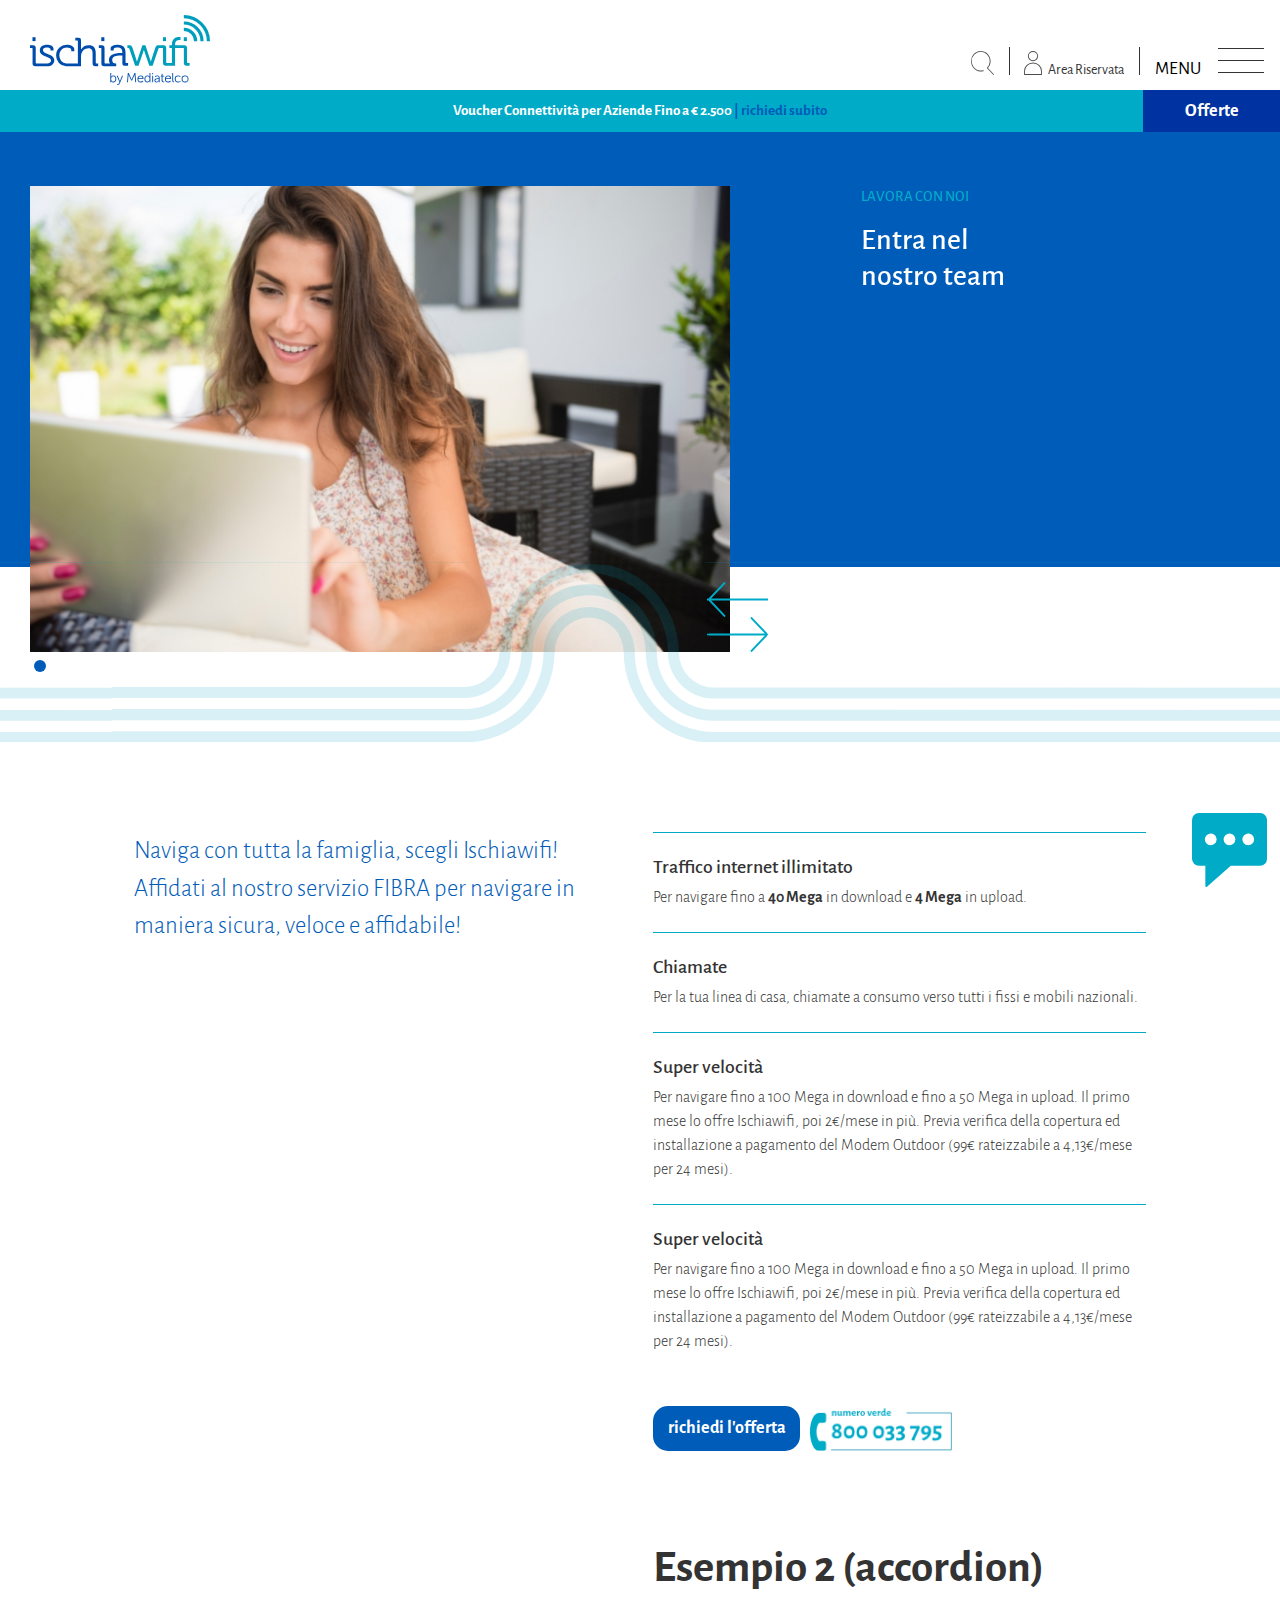
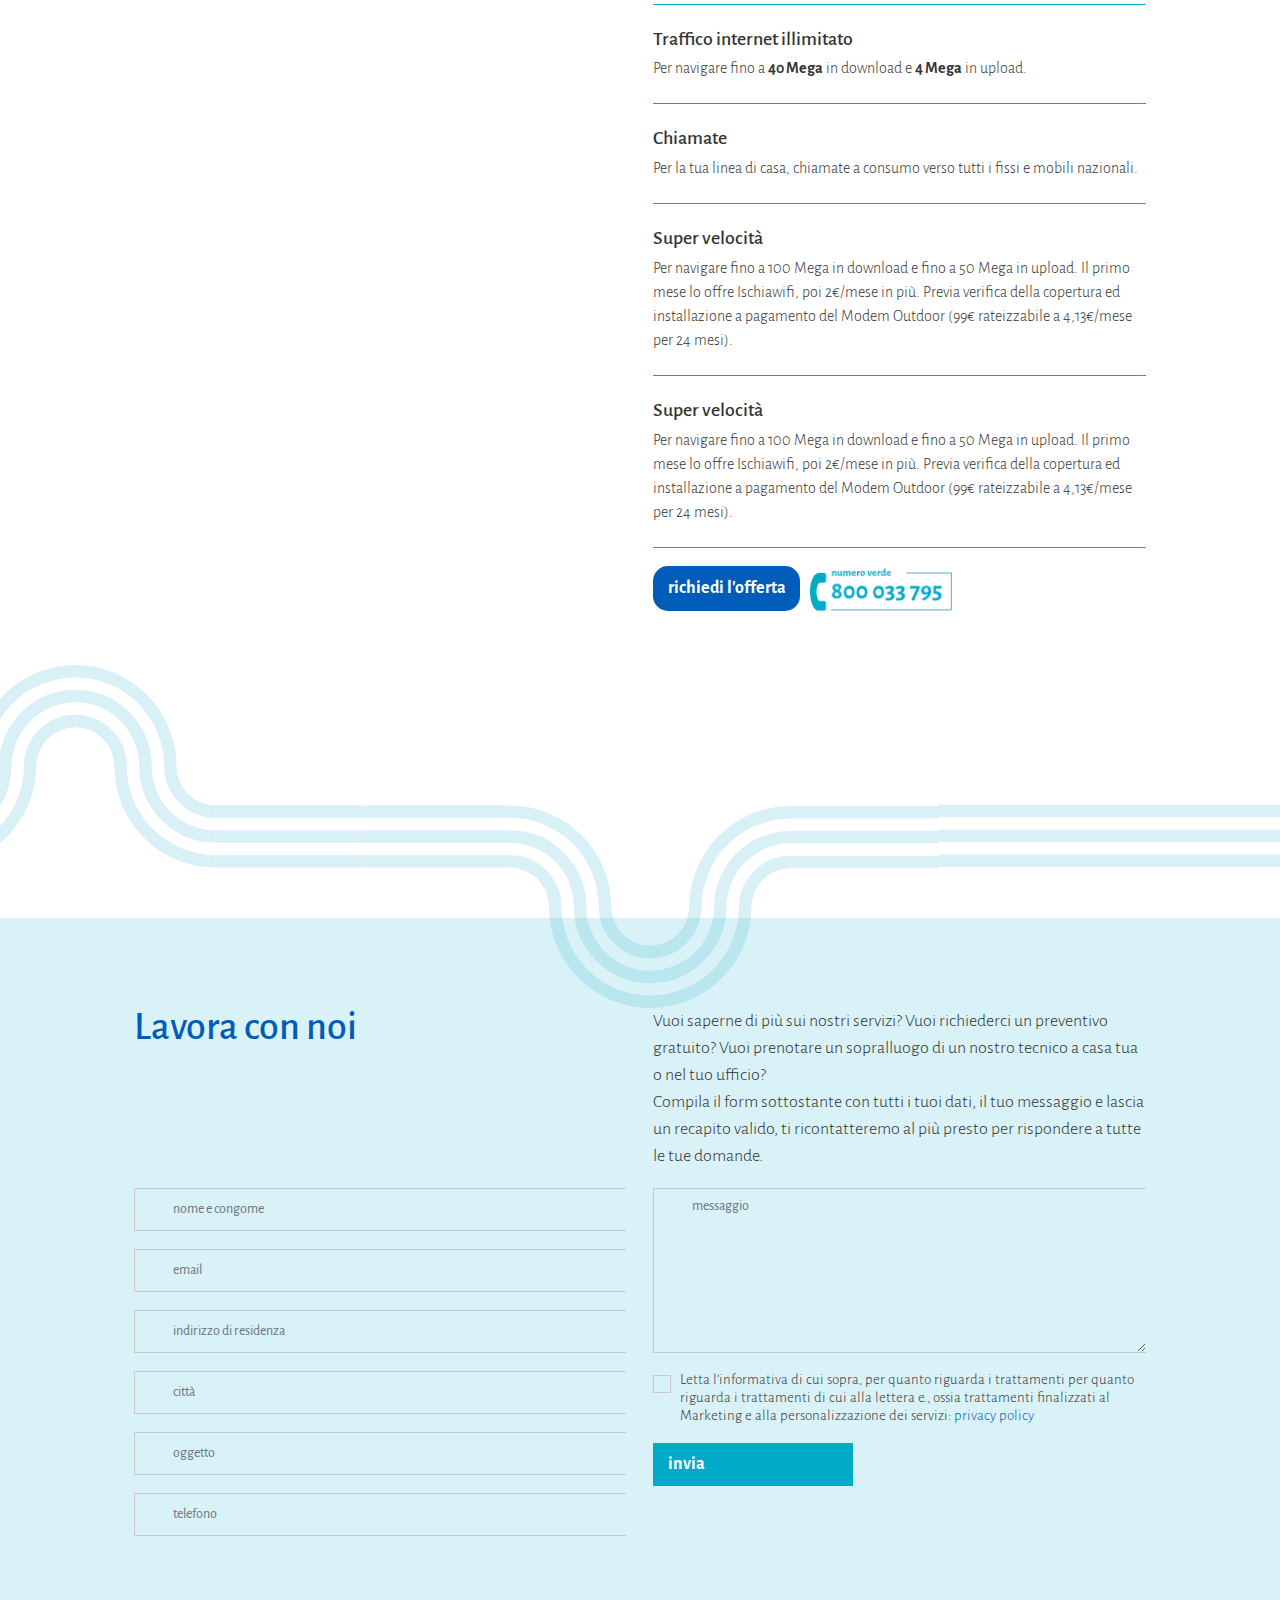
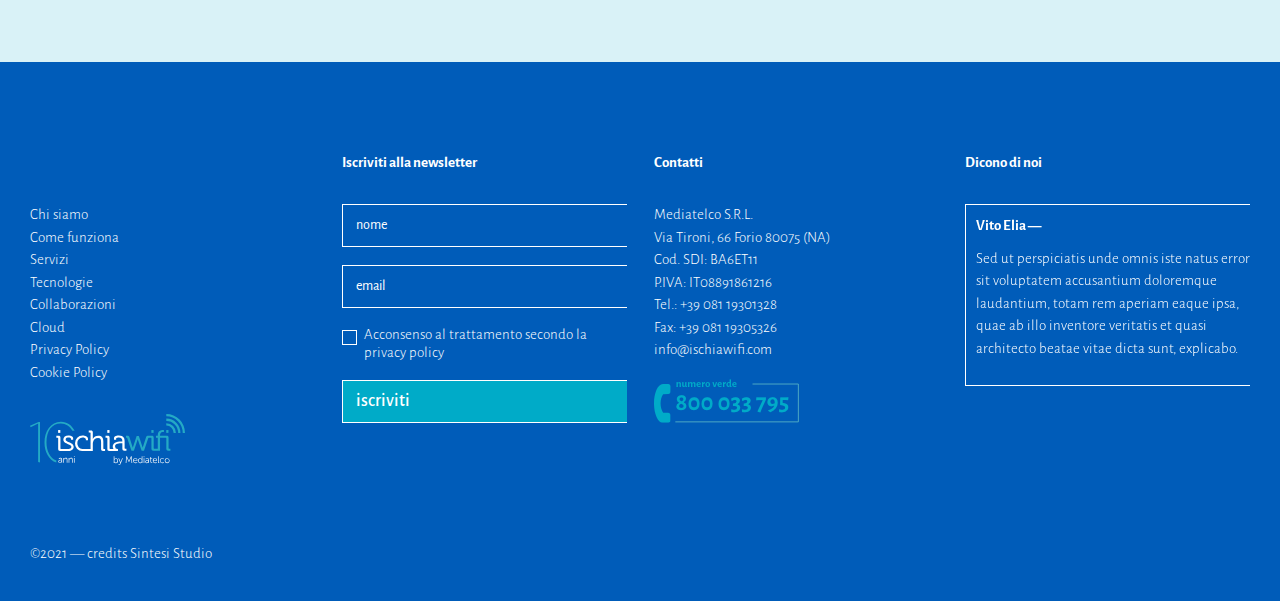
==== commit e5696107: "update" ====
--- a/lavora-con-noi.html
+++ b/lavora-con-noi.html
@@ -32,7 +32,7 @@
                                     </li>
                                     <li>
                                         <a href="">
-                                            <img src="assets/images/icons/account.svg" alt="Login" /> <span>Login</span>
+                                            <img src="assets/images/icons/account.svg" alt="Area Riservata" /> <span>Area Riservata</span>
                                         </a>
                                     </li>
                                     <li>
@@ -101,6 +101,9 @@
                                             </li>
                                             <li>
                                                 <a href="#" class="">Collabora con noi</a>
+                                            </li>
+                                            <li>
+                                                <a href="#" class="">Area riservata</a>
                                             </li>
                                             <li>
                                                 <a href="#" class="">Contatti</a>
--- a/assets/css/frontend.min.css
+++ b/assets/css/frontend.min.css
@@ -1,2 +1,2 @@
-@import url("https://fonts.googleapis.com/css2?family=Alegreya+Sans:wght@300;400;500;700&display=swap");.menu1 ul.main li,.menu1 ul.main a,.menu1 ul.main a:visited,.menu1 ul.lang-menu,.menu1 ul.social-menu,html,body,.hero-phrase .hero-phrase-content>span:nth-child(2),.link-more,footer{font-family:"Alegreya Sans",sans-serif;font-weight:300;font-style:normal}.navbar-toggler::before,header .navbar-menu li>a{font-family:"Alegreya Sans",sans-serif;font-weight:400;font-style:normal}header .navbar-menu li,.menu1 ul li a.active,.menu1 ul li a:hover,h1,h2,h3,h4,h5,h6,.btn,.promo-top-line,.hero-phrase .hero-phrase-content>span:nth-child(1),footer .footer-title{font-family:"Alegreya Sans",sans-serif;font-weight:700;font-style:normal}*:focus{outline:none !important}.pt-10,.py-10{padding-top:8rem !important}.pb-10,.py-10{padding-bottom:8rem !important}.mt-10,.my-10{padding-top:8rem !important}.mb-10,.my-10{padding-bottom:8rem !important}.bg-transparent{background-color:transparent}.no-gutter.row{margin-left:0;margin-right:0}.no-gutter.container,.no-gutter.container-fluid,.no-gutter>[class^="col-"]{padding-left:0;padding-right:0}.no-padding{padding:0 !important}.full-height{height:100%}.full-height-vh{min-height:100vh;position:relative}.full-width{width:100%}@media screen and (max-width: 991px){.order-lg-0{order:0}.order-lg-1{order:1}}.flutter-wrap{position:relative;display:flex;flex-wrap:wrap}.flutter-wrap.flutter-right{justify-content:flex-end}.flutter-wrap .flutter-box{max-width:615px;padding-top:5rem;padding-bottom:5rem;padding-left:15px;padding-right:15px}.flex-row{display:flex;flex-wrap:wrap}.flex-col{width:30%}header .navbar-menu,.menu1 ul.lang-menu,.menu1 ul.social-menu,.promo-item .listbox,.promo-item .buttons,.promo-item-swiper .buttons,.promo-item-long .ul-details,.promo-item-long .buttons,.promo-spec-ul,.form-offerta .buttons,.partners ul,footer .footer-menu,footer .social-menu,footer .footer-logos,.fixed-buttons{margin:0;padding:0}header .navbar-menu li,.menu1 ul.lang-menu li,.menu1 ul.social-menu li,.promo-item .listbox li,.promo-item .buttons li,.promo-item-swiper .buttons li,.promo-item-long .ul-details li,.promo-item-long .buttons li,.promo-spec-ul li,.form-offerta .buttons li,.partners ul li,footer .footer-menu li,footer .social-menu li,footer .footer-logos li,.fixed-buttons li{list-style:none}.img{background-position:center;background-repeat:no-repeat;background-size:cover}.img.all{width:100%;height:100%}.img-fixed{background-attachment:fixed}.img-bgas{position:relative;overflow:hidden;margin:0}.img-bgas img,.img-bgas video{object-fit:cover;width:100%;height:100%}.swiper-box-home1 .figure-3-2 figure,.swiper-box-home2 .figure-3-2 figure{position:absolute;top:0;left:0;right:0;bottom:0}.figure-qq{padding-top:100%;position:relative;background-color:#363735}.figure-3-2{padding-top:66.6%;position:relative}.figure-4-3{padding-top:75%;position:relative}.figure-3-4{padding-top:133.33%;position:relative}.figure-16-9{padding-top:56.25%;position:relative}.figure-9-16{padding-top:177.77%;position:relative}.figure-r1{padding-top:66.25%;position:relative}.figure-r2{padding-top:143.33%;position:relative}.figure-qq figure,.figure-4-3 figure,.figure-3-4 figure,.figure-16-9 figure,.figure-9-16 figure,.figure-r1 figure,.figure-r2 figure{position:absolute;top:0;left:0;right:0;bottom:0}.full-width img{width:100%}header .navbar-box{height:90px}header .navbar-box .navbar-logo{position:relative;display:block;height:100%;transition:all .35s ease}header .navbar-box .navbar-logo .logo,header .navbar-box .navbar-logo img{width:100%;height:calc(100% + 10px);transition:all .35s ease}@media screen and (max-width: 575px){header .navbar-box .navbar-logo{width:133px}}.navbar-toggler{position:relative;width:48px;height:28px;padding:0;margin-left:63px}.navbar-toggler:focus{box-shadow:none}.navbar-toggler::before{content:attr(data-name);display:block;width:60px;position:absolute;bottom:-4px;left:-70px;text-transform:uppercase;font-size:18px;transition:color .35s ease}@media screen and (max-width: 767px){.navbar-toggler{margin-left:0}.navbar-toggler::before{display:none}}.navbar-toggler span{display:block;background-color:#333;height:1px;width:100%;margin-bottom:11px;position:relative;right:0;opacity:1;transform:rotate(0deg);transition:transform .35s ease-in-out, background-color .35s ease, width .35s ease-in-out}.navbar-toggler:not(.collapsed){top:-10px}.navbar-toggler:not(.collapsed) span:nth-child(1){position:absolute;right:0;top:5px;transform:rotate(135deg);opacity:0.9}.navbar-toggler:not(.collapsed) span:nth-child(3){position:absolute;right:0;top:5px;width:100%;transform:rotate(-135deg);opacity:0.9}.navbar-toggler:not(.collapsed) span:nth-child(2){opacity:0}header .navbar-box{padding:15px 0;background-color:#fff}header .navbar-box>.container-full{display:flex;flex-wrap:wrap;flex-direction:row;align-items:center;justify-content:space-between;height:100%}header .navbar-box a{color:#005CB9}header .navbar-menu-wrap{position:relative;width:calc(100% - 193px);display:flex;height:100%;flex-direction:row;align-items:flex-end;justify-content:flex-end}@media screen and (max-width: 575px){header .navbar-menu-wrap{width:calc(100% - 133px)}}header .navbar-menu{display:inline-flex;flex-direction:row;align-items:flex-start;justify-content:flex-end;margin-left:-15px;margin-right:-15px;height:100%}header .navbar-menu li{position:relative;display:flex;align-items:flex-end;height:100%;padding-left:15px;padding-right:15px;font-size:14px}header .navbar-menu li>a{display:flex;align-items:flex-end;color:#333;height:100%;fonot-size:15px}header .navbar-menu li>a>span{position:relative;top:6px;margin-left:6px}@media screen and (max-width: 575px){header .navbar-menu li>a>span{display:none}}header .navbar-menu li:before{content:"";display:block;width:1px;height:28px;position:absolute;bottom:0;left:0;background-color:#333}header .navbar-menu li:first-child:before{content:"";display:none}header .navbar-menu li:last-child{padding-right:0}header .navbar-scroll{box-shadow:0 0 5px #ccc}.menu1{overflow:hidden;position:fixed;top:0;bottom:0;right:0;left:0;background-color:rgba(0,0,0,0.7);transition:all .3s ease-in;z-index:-1000;opacity:0;transform:translateY(-100vw)}.menu1 .menu-1-header{padding:15px;height:90px;margin-bottom:30px}.menu1 .menu1-content{display:flex;flex-direction:column;overflow-y:scroll;position:absolute;top:0;bottom:0;right:0;left:0;height:calc(100vh);line-height:1.3;background-color:#005CB9;background-image:url(../images/trama3.svg);background-position:left bottom;background-repeat:no-repeat;color:#fff;z-index:1032;opacity:0;-ms-overflow-style:none;scrollbar-width:none;transition:all .3s ease-in}.menu1 .menu1-content::-webkit-scrollbar{display:none}.menu1 .navbar-toggler{top:-30px;margin-left:15px}.menu1 .navbar-toggler::before{display:none}.menu1 .navbar-toggler span{background-color:#fff}@media screen and (max-width: 991px){.menu1 .navbar-toggler{margin-left:0;left:calc(100% - 30px)}}.menu1 ul{display:flex;flex-direction:column;flex-wrap:wrap;margin:20px 0;padding-left:20px}.menu1 ul li{display:block;font-size:1rem}.menu1 ul li a,.menu1 ul li a:visited{color:#fff;line-height:1;text-transform:lowercase}.menu1 ul li a.active,.menu1 ul li a:hover{color:#fff}.menu1 .dropdown-menu{position:relative;background-color:#005CB9;border:none;transition:all .35s ease}.menu1 .dropdown-menu a{display:block;padding:10px 0 10px 20px;font-size:.85rem !important}.menu1 ul.main{justify-content:center;padding-left:0;margin-bottom:15px}.menu1 ul.main li{padding:10px 0 10px 20px}.menu1 ul.main li,.menu1 ul.main a,.menu1 ul.main a:visited{font-size:1rem}.menu1 ul.main li:last-child{border-top:solid 1px #fff;border-left:solid 1px #fff;border-bottom:solid 1px #fff}.menu1 ul.lang-menu,.menu1 ul.social-menu{flex-direction:row;margin-left:-10px;margin-right:-10px;margin-bottom:0px}.menu1 ul.lang-menu li,.menu1 ul.social-menu li{padding-left:10px;padding-right:10px}.menu1 ul.lang-menu li i,.menu1 ul.social-menu li i{font-size:30px}.menu1 ul.lang-menu{padding-bottom:10px;border-bottom:solid 1px #fff}.menu1 ul.social-menu{margin-top:15px}.menu1 ul.social-menu i{color:#00ABC8}.menu1.show{opacity:1;z-index:1040;transform:translateY(0)}.menu1.show .menu1-content{opacity:1;z-index:1032}a.dropdown-toggle{display:inline-flex;align-items:center}.dropdown-toggle::after{width:13px;height:8px;border-top:none;border-right:none;border-bottom:none;border-left:none;background-image:url(../images/icons/menu-dropdown.svg);background-position:center;background-repeat:no-repeat}#page-loader{position:fixed;top:0;left:0;right:0;bottom:0;display:none;align-items:center;justify-content:center;background-color:rgba(0,0,0,0.6);z-index:3000}#page-loader.show{display:flex}.lds-roller{display:inline-block;position:relative;width:80px;height:80px}.lds-roller div{animation:lds-roller 1.2s cubic-bezier(0.5, 0, 0.5, 1) infinite;transform-origin:40px 40px}.lds-roller div:after{content:" ";display:block;position:absolute;width:7px;height:7px;border-radius:50%;background:#fff;margin:-4px 0 0 -4px}.lds-roller div:nth-child(1){animation-delay:-0.036s}.lds-roller div:nth-child(1):after{top:63px;left:63px}.lds-roller div:nth-child(2){animation-delay:-0.072s}.lds-roller div:nth-child(2):after{top:68px;left:56px}.lds-roller div:nth-child(3){animation-delay:-0.108s}.lds-roller div:nth-child(3):after{top:71px;left:48px}.lds-roller div:nth-child(4){animation-delay:-0.144s}.lds-roller div:nth-child(4):after{top:72px;left:40px}.lds-roller div:nth-child(5){animation-delay:-0.18s}.lds-roller div:nth-child(5):after{top:71px;left:32px}.lds-roller div:nth-child(6){animation-delay:-0.216s}.lds-roller div:nth-child(6):after{top:68px;left:24px}.lds-roller div:nth-child(7){animation-delay:-0.252s}.lds-roller div:nth-child(7):after{top:63px;left:17px}.lds-roller div:nth-child(8){animation-delay:-0.288s}.lds-roller div:nth-child(8):after{top:56px;left:12px}@keyframes lds-roller{0%{transform:rotate(0deg)}100%{transform:rotate(360deg)}}html,body{color:#333;line-height:1.5}@media screen and (max-width: 575px){html,body{font-size:16px}}@media screen and (min-width: 576px){html,body{font-size:16px}}@media screen and (min-width: 768px){html,body{font-size:18px}}@media screen and (min-width: 992px){html,body{font-size:18px}}@media screen and (min-width: 1200px){html,body{font-size:18px}}.app{overflow-x:hidden}main{margin-top:90px}a,a:hover,a:visited{color:#005CB9;text-decoration:none}a:hover{opacity:0.9}b{font-weight:700}.z-index-1{z-index:1}.z-index-2{z-index:2}.no-padding{padding:0}@media screen and (max-width: 991px){.no-mobile{display:none !important}.no-md-mobile{display:none !important}.mobile-order-0{order:0}.mobile-order-1{order:1}.mobile-order-2{order:2}}@media screen and (min-width: 992px){.no-desktop{display:none !important}}.animate__lazy{opacity:0}@media screen and (max-width: 1399px){.container-full{margin-left:30px;margin-right:30px}}@media screen and (min-width: 1400px){.container-full{margin-left:calc(8.33vw + 30px);margin-right:calc(8.33vw + 30px)}}@media screen and (min-width: 1600px){.container-full{width:1570px;margin-left:auto;margin-right:auto}}.position-relative{position:relative}.row15{margin-left:-7.5px;margin-right:-7.5px}.row15 [class*="col-"]{padding-right:7.5px;padding-left:7.5px}.bold{font-weight:700}.bg-10{background-color:#005CB9 !important}.bg-10,.bg-10 h1,.bg-10 h2,.bg-10 h3,.bg-10 h4,.bg-10 h5,.bg-10 h6{color:#fff !important}.bg-10-gradient{background:#005cb9 !important;background:linear-gradient(180deg, #005cb9 0%, #4ca8c4 100%) !important}.bg-10-gradient,.bg-10-gradient h1,.bg-10-gradient h2,.bg-10-gradient h3,.bg-10-gradient h4,.bg-10-gradient h5,.bg-10-gradient h6{color:#fff !important}.bg-30{background-color:#00ABC8 !important;color:#fff !important}.bg-30-light{background-color:rgba(0,171,200,0.15) !important}.bg-03{background-color:#363735;color:#fff}.btn{font-size:1rem;border-radius:0}.btn:focus{box-shadow:none}.btn-primary{background-color:#0033A1;border-color:#0033A1}.btn-primary:hover{background-color:#0033A1;border-color:#0033A1;opacity:0.9}.btn-30{background-color:#00ABC8;border-color:#00ABC8}.btn-30:hover{background-color:#00ABC8;border-color:#00ABC8;opacity:0.9}.section{position:relative;overflow:hidden}.secrtion-overflow-x{overflow-x:hidden}.section-main{position:relative;padding:5rem 0}.section-main.only-padding-top{padding:5rem 0 0 0}.section-main.only-padding-bottom{padding:0 0 5rem 0}.no-overflow{overflow:visible}.section-home{padding:140px 0 180px 0;overflow-x:hidden}.section-first{padding-top:300px}@media screen and (max-width: 575px){.section-first{padding-top:200px}}.section-article{padding-top:120px;padding-bottom:120px}@keyframes uparrow{0%{transform:translateY(0);opacity:0.4}100%{transform:translateY(-0.4em);opacity:0.9}}@keyframes downarrow{0%{transform:translateY(0);opacity:0.4}100%{transform:translateY(0.4em);opacity:0.9}}@keyframes custom-bounce-in-right{0%{transform:translateX(25px);opacity:0}100%{transform:translateX();opacity:1}}.up{animation:uparrow 0.6s infinite alternate ease-in-out}.down{animation:downarrow 0.6s infinite alternate ease-in-out}.arrow-scroll{position:absolute;left:calc(50% - 20px);font-size:72px;transform-origin:50% 50%;z-index:100}@media screen and (max-width: 767px){.arrow-scroll{bottom:25px}}@media screen and (min-width: 768px){.arrow-scroll{bottom:1rem}}.promo-top-line{position:relative;padding:calc(.375rem + 3px) 0;background-color:#00ABC8;color:#fff;font-size:15px;text-align:center}.promo-top-line .btn-primary{position:absolute;width:calc(8.33vw + 30px);top:0;right:0}.promo-top-line .btn-primary,.promo-top-line .btn-primary:visited,.promo-top-line .btn-primary:hover{color:#fff}.promo-top-line::before{height:180px}@media screen and (max-width: 767px){.promo-top-line .btn-primary{position:relative;width:calc(100% + 60px);top:.75rem;left:-30px}}.section-home-01{position:relative;padding:3rem 0 5rem 0}@media screen and (min-width: 992px){.section-home-01::before{content:"";position:absolute;left:0;right:0;bottom:0;height:calc(1rem + 85px);background-color:#fff}}@media screen and (min-width: 1200px){.section-home-01::before{height:calc(5rem + 85px)}}.home-trama2{position:relative;margin-bottom:calc(-5rem - 22px);height:180px;background-image:url(../images/trama2.svg);background-position:left;z-index:1}.home-trama3{position:relative;margin-bottom:calc(-15rem - 22px);height:291px;background-image:url(../images/trama3.svg);background-position:left;z-index:10}.home-trama4{position:relative;margin-bottom:-10rem;height:343px;background-image:url(../images/trama4.svg);background-position:left;z-index:10}@keyframes swiperSlideShow{0%{width:0}100%{width:100%}}@keyframes swiperSlideHide{0%{width:100%}100%{width:0}}.hero-phrase{position:absolute;top:calc(100% - 262px);z-index:1}.hero-phrase .hero-phrase-content>span:nth-child(1){display:block;font-size:90px;line-height:1;color:#005CB9}.hero-phrase .hero-phrase-content>span:nth-child(2){display:block;padding-top:10px;font-size:18px;color:#E8F3FA;text-transform:uppercase}.section-title{margin-bottom:30px}.section-title h1,.section-title h2,.section-title h3,.section-title h4,.section-title h5{line-height:1;font-weight:500;font-size:2.22rem;color:#005CB9}.link-all{font-weight:700}.link-more{position:relative;left:-23px;display:inline-flex;align-items:center;text-transform:uppercase;color:#fff !important;transition:all .35s ease}.link-more::before{content:"";display:inline-block;width:25px;height:25px;background-image:url(../images/icons/arrow-circle-next.svg);background-position:center;background-repeat:no-repeat;background-size:contain;opacity:0;transform:translateX(-30px);transition:all .35s ease}.link-more::after{content:"";display:inline-block;width:25px;height:25px;margin-left:15px;background-image:url(../images/icons/arrow-circle-next.svg);background-position:center;background-repeat:no-repeat;background-size:contain;transition:all .35s ease}.link-more:hover{left:0}.link-more:hover::before{opacity:1;margin-right:15px;transform:translateX(0)}.link-more:hover::after{opacity:0;transform:translateX(30px)}.threesixty-container{position:relative;width:50%;margin:auto}.threesixty{margin:auto}input[type="range"],.threesixty-slider{appearance:none !important;width:100%;height:2px;background:#707070;outline:none;transition:opacity .2s;border-radius:25px}.threesixty-slider:hover{opacity:1}.form-range:focus::-webkit-slider-thumb{box-shadow:none}.form-range:focus::-moz-range-thumb{box-shadow:none}.form-range::-webkit-slider-thumb{background-color:#005CB9}.form-range::-webkit-slider-thumb:active{background-color:#005CB9}.form-range::-webkit-slider-runnable-track{background:#707070}.form-range::-moz-range-thumb{background-color:#005CB9}.form-range::-moz-range-thumb:active{background-color:#005CB9}.form-range::-moz-range-track{background-color:#707070}.share{margin-top:15px;margin-bottom:30px}.cn-button.bootstrap{color:#fff !important;background:#005CB9 !important}.swiper-box-home1,.swiper-box-home2{position:relative}.swiper-box-home1 .swiper-wrapper,.swiper-box-home2 .swiper-wrapper{height:auto !important}@media screen and (max-width: 991px){.swiper-box-home1 .figure-3-2,.swiper-box-home2 .figure-3-2{margin-bottom:5rem}}.swiper-box-home1 .trama,.swiper-box-home2 .trama{position:absolute;left:0;right:0;bottom:-5rem;height:180px;background-image:url(../images/trama1.svg);background-position:left;z-index:1}.swiper-box-home1 .swiper-palette,.swiper-box-home2 .swiper-palette{width:61px;height:70px;position:absolute;bottom:0}@media screen and (max-width: 991px){.swiper-box-home1 .swiper-palette,.swiper-box-home2 .swiper-palette{top:-45px;right:15px}}@media screen and (min-width: 992px){.swiper-box-home1 .swiper-palette,.swiper-box-home2 .swiper-palette{left:calc((((100vw - (30px * 2))) / 12 * 7) - 5px)}}@media screen and (min-width: 1400px){.swiper-box-home1 .swiper-palette,.swiper-box-home2 .swiper-palette{left:calc((100vw - ((8.33vw + 30px) * 2)) / 12 * 8)}}.swiper-box-home1 .swiper-button-next,.swiper-box-home1 .swiper-button-prev,.swiper-box-home2 .swiper-button-next,.swiper-box-home2 .swiper-button-prev{position:relative;top:auto;margin-top:0;width:61px;height:35px;background-size:contain;background-position:center}.swiper-box-home1 .swiper-button-next::after,.swiper-box-home1 .swiper-button-prev::after,.swiper-box-home2 .swiper-button-next::after,.swiper-box-home2 .swiper-button-prev::after{display:none}.swiper-box-home1 .swiper-button-next,.swiper-box-home1 .swiper-container-rtl .swiper-button-prev,.swiper-box-home2 .swiper-button-next,.swiper-box-home2 .swiper-container-rtl .swiper-button-prev{right:auto;left:auto;background-image:url(../images/icons/arrow-next-green.svg);margin-bottom:5px}.swiper-box-home1 .swiper-button-prev,.swiper-box-home1 .swiper-container-rtl .swiper-button-next,.swiper-box-home2 .swiper-button-prev,.swiper-box-home2 .swiper-container-rtl .swiper-button-next{right:auto;left:auto;background-image:url(../images/icons/arrow-prev-green.svg)}.swiper-box-home1 .swiper-pagination,.swiper-box-home2 .swiper-pagination{left:30px;bottom:-20px;text-align:left}@media screen and (max-width: 991px){.swiper-box-home1 .swiper-pagination,.swiper-box-home2 .swiper-pagination{display:none}}@media screen and (min-width: 992px){.swiper-box-home1 .swiper-pagination,.swiper-box-home2 .swiper-pagination{width:calc(100% - (30px * 2))}}@media screen and (min-width: 1400px){.swiper-box-home1 .swiper-pagination,.swiper-box-home2 .swiper-pagination{left:calc(8.33vw + 30px);width:calc(100% - ((8.33vw + 30px) * 2))}}.swiper-box-home1 .swiper-pagination-bullet:only-child,.swiper-box-home2 .swiper-pagination-bullet:only-child{display:inline-flex !important}.swiper-box-home1 .swiper-pagination-bullet,.swiper-box-home2 .swiper-pagination-bullet{width:12px;height:12px;background-color:#fff;border-color:solid 1px #005CB9}.swiper-box-home1 .swiper-pagination-bullet-active,.swiper-box-home2 .swiper-pagination-bullet-active{background-color:#005CB9;border-color:solid 1px #005CB9;opacity:1}@media screen and (max-width: 991px){.swiper-box-home1 .promo-item,.swiper-box-home2 .promo-item{margin-top:3rem}}.swiper-box-home2.bg-10-gradient{margin-bottom:5rem}@media screen and (max-width: 991px){.swiper-box-home2.bg-10-gradient,.swiper-box-home2.bg-10-gradient h1,.swiper-box-home2.bg-10-gradient h2,.swiper-box-home2.bg-10-gradient h3,.swiper-box-home2.bg-10-gradient h4,.swiper-box-home2.bg-10-gradient h5,.swiper-box-home2.bg-10-gradient h6{color:#005CB9 !important}.swiper-box-home2.bg-10-gradient>.container-full>.row>div:last-child{position:relative;margin-top:5rem}.swiper-box-home2.bg-10-gradient>.container-full>.row>div:last-child::before{content:"";position:absolute;top:-5rem;left:-30px;bottom:-30px;right:0;width:calc(100% + 60px);background-color:#fff;z-index:0}.swiper-box-home2.bg-10-gradient>.container-full>.row>div:last-child .promo-item-swiper{position:relative;z-index:1}.swiper-box-home2.bg-10-gradient::before{content:"";position:absolute;top:66.6%;left:0;bottom:0;right:0;background-color:#fff}.swiper-box-home2.bg-10-gradient .figure-3-2{margin-bottom:0 !important}}@media screen and (max-width: 991px){.swiper-box-home2 .figure-3-2{margin-bottom:148px}}.swiper-box-home2 figure{position:relative;display:flex;align-items:center;justify-content:center;margin:0}.swiper-box-home2 figure img{height:100%;margin:auto}.swiper-box-home2 .trama1_1{position:absolute;left:auto;bottom:-100px;right:0;height:148px;width:645px;background-image:url(../images/trama1_1.svg);background-position:center !important;background-repeat:no-repeat;z-index:1}@media screen and (max-width: 991px){.swiper-box-home2 .trama1_1{left:30px;right:30px;width:calc(100% - 60px);top:0;padding-top:calc(66.6% + 5rem);background-position:bottom center !important}}@media screen and (min-width: 992px){.swiper-box-home2 .trama1_1{left:30px}}@media screen and (min-width: 1400px){.swiper-box-home2 .trama1_1{left:calc(8.33vw + 30px)}}@media screen and (min-width: 1600px){.swiper-box-home2 .trama1_1{left:calc(((100vw - 1570px) / 2) + (1570px / 12))}}.swiper-box-home2 .trama1_offerte{position:absolute;left:0;right:0;height:190px;background-image:url(../images/trama1_offerte.svg);background-position:center !important}@media screen and (max-width: 991px){.swiper-box-home2 .trama1_offerte{padding-top:calc(66.6% + 68px);bottom:auto;top:0;background-position:bottom center !important}}@media screen and (min-width: 992px){.swiper-box-home2 .trama1_offerte{bottom:-65px}}@media screen and (max-width: 991px){.swiper-box-home2 .swiper-palette{bottom:auto}}@media screen and (min-width: 992px){.swiper-box-home2 .swiper-palette{bottom:50%}}.swiper-box-home2 .swiper-pagination{text-align:right}@media screen and (max-width: 991px){.swiper-box-home2 .swiper-pagination{display:none !important}}@media screen and (min-width: 992px){.swiper-box-home2 .swiper-pagination{left:auto;right:30px;bottom:-.75rem}}@media screen and (min-width: 1200px){.swiper-box-home2 .swiper-pagination{bottom:3rem}}@media screen and (min-width: 1400px){.swiper-box-home2 .swiper-pagination{left:auto;right:calc(8.33vw + 30px)}}.swiper-box-home2 .swiper-pagination-bullet{border:solid 1px #005CB9;opacity:1}.swiper-box-reviews .swiper-wrapper{height:auto}.promoTab-wrap .nav{display:flex;justify-content:center;margin:0 -15px}.promoTab-wrap .nav-tabs{border-bottom:none}.promoTab-wrap .nav-tabs .nav-link{position:relative;margin:0 15px;width:157px;height:56px;display:flex;align-items:center;justify-content:center;border-top:solid 1px #005CB9;border-left:solid 1px #005CB9;border-bottom:solid 1px #005CB9;border-right:none;border-radius:0;font-weight:500;color:#333;text-transform:uppercase}.promoTab-wrap .nav-tabs .nav-item.show .nav-link,.promoTab-wrap .nav-tabs .nav-link.active{color:#fff;background:#255bb3;background:linear-gradient(90deg, #255bb3 0%, #4ca8c4 100%)}.promoTab-wrap .nav-tabs .nav-item.show .nav-link::before,.promoTab-wrap .nav-tabs .nav-link.active::before{content:"";width:156px;height:52px;position:absolute;top:1px;left:1px;right:0;bottom:1px;border:solid 1px #fff}.promoTab-wrap .tab-content{padding-top:5rem}.promoTabDescription{color:#005CB9;font-size:1.38rem;text-align:center;margin-bottom:5rem}.promo-item{position:relative;border:solid 1px #C4BFBF;border-radius:17px;padding:30px 15px;text-align:center;line-height:1.2;transition:all .35s;margin-bottom:5rem}.promo-item::before{content:"";position:absolute;top:-10px;right:-10px;display:block;width:76px;height:76px;background-image:url(../images/icons/promo-item-border.svg)}.promo-item:hover{box-shadow:0px 0px 15px #ccc}.promo-item:hover .btn{box-shadow:0px 5px 5px #ccc}.promo-item>a{display:block}.promo-item>a,.promo-item>a:hover,.promo-item>a:visited{color:#333;opacity:1}.promo-item .promo-type{color:#00ABC8;text-transform:uppercase;font-size:.83rem;font-weight:500;margin-bottom:15px}.promo-item h1,.promo-item h2,.promo-item h3{font-size:1.66rem;font-weight:300;text-transform:uppercase;margin-bottom:30px;line-height:1}.promo-item .pricebox{position:relative;display:flex;align-items:center;justify-content:center;line-height:1;text-align:center;margin:auto auto 30px auto;width:150px;height:150px;background-color:#005CB9;border-radius:50%;color:#fff}.promo-item .pricebox>span:first-child{flex:0 0 auto;font-size:3.22rem;font-weight:300}.promo-item .pricebox>span:last-child{flex:0 0 auto;display:flex;flex-direction:column;justify-content:space-between;padding:10px 0}.promo-item .pricebox>span:last-child>span:nth-child(1){font-size:1.33rem}.promo-item .pricebox>span:last-child>span:nth-child(2){font-size:12px}.promo-item .pricebox>span:last-child>span:nth-child(3){position:absolute;display:block;width:150px;font-size:12px;left:0;top:calc(50% + 30px)}.promo-item .listbox{margin-bottom:30px}.promo-item .listbox li{position:relative;padding-bottom:10px;margin-bottom:10px}.promo-item .listbox li::before{position:absolute;bottom:0;width:20px;height:1px;background-color:#333;left:calc(50% - 10px);content:""}.promo-item .promo-discount{position:relative;font-size:1.39rem;top:-1rem}.promo-item .promo-discount::after{content:"";position:absolute;top:15px;left:calc(50% - 30px);width:60px;height:1px;background-color:#333;transform:rotate(-25deg)}.promo-item .promo-set{position:relative;border:solid 1px #C4BFBF;border-radius:17px;padding:1rem .5rem .5rem .5rem;text-align:center;line-height:1.2;transition:all .35s;margin-bottom:5rem}.promo-item .promo-set::before{content:"";position:absolute;top:-10px;right:-10px;display:block;width:76px;height:76px;background-image:url(../images/icons/promo-item-border.svg)}.promo-item .promo-set p{margin-bottom:.5rem}.promo-item .promo-set p:first-child{font-weight:700;color:#00ABC8}.promo-item .buttons{display:flex;align-items:center;justify-content:center;margin:0 -5px;position:relative;bottom:calc(-30px - 20px)}.promo-item .buttons li{padding:0 5px}.promo-item .btn{width:150px;height:40px;color:#fff;border-radius:20px}.promo-item img.numero-verde{height:45px}.promo-item.promo-item-top{border:none;margin-bottom:0}.promo-item.promo-item-top::before{display:none}.promo-item.promo-item-top:hover{box-shadow:none}.promo-item.promo-item-top:hover .btn{box-shadow:none}.promo-item.promo-item-top h1,.promo-item.promo-item-top h2,.promo-item.promo-item-top h3{color:#005CB9;font-weight:500}.promo-item-swiper .promo-type{color:#00ABC8;text-transform:uppercase;font-size:.83rem;font-weight:500;margin-bottom:15px}.promo-item-swiper h3{font-size:1.66rem;font-weight:500;margin-bottom:15px}.promo-item-swiper .pricebox{position:relative;display:flex;line-height:1;margin-bottom:15px}.promo-item-swiper .pricebox>span:first-child{flex:0 0 auto;font-size:3.22rem;font-weight:300}.promo-item-swiper .pricebox>span:last-child{flex:0 0 auto;display:flex;flex-direction:column;justify-content:space-between;padding:10px 0}.promo-item-swiper .pricebox>span:last-child>span:nth-child(1){font-size:1.33rem}.promo-item-swiper .pricebox>span:last-child>span:nth-child(2){font-size:12px}.promo-item-swiper .buttons{display:flex;margin:0 -5px}.promo-item-swiper .buttons li{padding:0 5px}.promo-item-swiper .buttons li .btn{height:45px;color:#0033A1}.promo-item-swiper .buttons img.numero-verde{height:45px}.single-offer-sliderTop{position:relative}.single-offer-sliderTop::before{content:"";positioon:absolute;top:0;left:0;right:0;display:block;width:100%;height:5rem;background:#4ca8c4;background:linear-gradient(180deg, #4ca8c4 0%, #fff 100%)}.single-offer-sliderTop .swiper-box-home2 .figure-3-2 .trama1_1{bottom:-105px;left:0;width:100%}@media screen and (max-width: 991px){.single-offer-sliderTop .swiper-box-home2 .figure-3-2{margin-bottom:5rem}}@media screen and (min-width: 1600px){.single-offer-sliderTop .swiper-box-home2 .figure-3-2{margin-bottom:5rem}}.promo-item-long .promoTabDescription{text-align:left;margin-bottom:30px}.promo-item-long .promo-type{color:#00ABC8;text-transform:uppercase;font-size:.83rem;font-weight:500;margin-bottom:15px}.promo-item-long .ul-details{display:flex;flex-wrap:wrap;margin-bottom:1rem}.promo-item-long .ul-details li:not(:last-child)::after{content:" | ";margin:0 5px}.promo-item-long .ul-details li,.promo-item-long .ul-details li a,.promo-item-long .ul-details li a:visited,.promo-item-long .ul-details li a:hover{color:#005CB9;font-size:0.89rem;font-weight:700}.promo-item-long .ul-details li a:hover{color:#00ABC8}.promo-item-long .buttons{display:flex;margin:0 -5px}.promo-item-long .buttons li{padding:0 5px}.promo-item-long .buttons li .btn{height:45px;color:#fff;background-color:#005CB9;border-radius:15px}.promo-item-long .buttons img.numero-verde{height:45px}.promo-spec-ul{margin-bottom:30px}.promo-spec-ul li{padding:1rem 0;font-size:0.89rem;border-top:solid 1px #00ABC8}.promo-spec-ul h3,.promo-spec-ul h4,.promo-spec-ul h5,.promo-spec-ul h6{font-size:1.1rem;font-weight:500}.promo-spec-ul h3,.promo-spec-ul h4,.promo-spec-ul h5,.promo-spec-ul h6,.promo-spec-ul p{margin-top:5px;margin-bottom:5px}.accordion-item{background-color:transparent;border-bottom:solid 1px #00ABC8}.accordion-item:first-child{border-top:solid 1px #00ABC8 !important}.accordion-item:last-child{border-bottom:solid 1px #00ABC8 !important;margin-bottom:1rem}.accordion-item .accordion-button{padding:1rem 0 calc(1rem + 25px) 0;display:block;font-size:0.89rem}.accordion-item .accordion-button::before{content:"";position:absolute;top:1.5rem;left:-30px;display:block;width:25px;height:18px;background-image:url(../images/icons/check.svg);background-position:center;background-repeat:no-repeat;background-size:contain}.accordion-item .accordion-button::after{position:absolute;bottom:1rem;left:0;width:25px;height:25px;background-image:url(../images/icons/plus-more.svg)}.accordion-item .accordion-button:not(.collapse){color:#333;background-color:transparent;box-shadow:none}.accordion-item .accordion-button:not(.collapsed)::after{background-image:url(../images/icons/minus-more.svg)}.accordion-item .accordion-button h3,.accordion-item .accordion-button h4,.accordion-item .accordion-button h5,.accordion-item .accordion-button h6{font-size:1.1rem;font-weight:500}.accordion-item .accordion-button h3,.accordion-item .accordion-button h4,.accordion-item .accordion-button h5,.accordion-item .accordion-button h6,.accordion-item .accordion-button p{margin-top:5px;margin-bottom:5px}.accordion-item .accordion-button .more{font-weight:700;color:#005CB9}.accordion-item .accordion-body{font-size:0.89rem;padding:1rem 0}.no-accordion:hover,.no-accordion .accordion-item:hover,.no-accordion .accordion-item .accordion-button:hover{cursor:default !important}.no-accordion .accordion-item .accordion-button{padding:1rem 0}.no-accordion .accordion-item .accordion-button::after{display:none !important}.no-check .accordion-item .accordion-button::before{display:none !important}.form-offerta .title{font-size:2rem;color:#005CB9;font-weight:400;line-height:1}.form-offerta .description{font-size:1.6rem;color:#005CB9;margin-bottom:15px}.form-offerta .accordion-item{position:relative}.form-offerta .accordion-item .accordion-button{padding-right:45px}.form-offerta .accordion-item .accordion-button::before{display:none !important}.form-offerta .accordion-item .promo-pack-service-ico{position:absolute;top:1rem;left:-55px}.form-offerta .accordion-item .form-check{position:absolute;top:1rem;right:0;z-index:10000}.form-offerta .accordion-item .form-check-input{width:30px;height:30px;border-radius:8px !important;background-color:#fff}.form-offerta .accordion-item .form-check-input:checked{background-color:#fff;border-color:rgba(0,0,0,0.25)}.form-offerta .accordion-item .form-check-input:focus{box-shadow:none}.form-offerta .accordion-item .form-check-input:checked[type=checkbox]{background-image:url("data:image/svg+xml,%3csvg xmlns='http://www.w3.org/2000/svg' viewBox='0 0 20 20'%3e%3cpath fill='none' stroke='%230033A1' stroke-linecap='round' stroke-linejoin='round' stroke-width='3' d='M6 10l3 3l6-6'/%3e%3c/svg%3e")}.form-offerta .buttons{display:flex;margin:0 -5px}.form-offerta .buttons li{padding:0 5px;width:50%}.form-offerta .buttons img.numero-verde{height:45px}.service-item{text-align:center;font-size:15px;font-weight:400;margin-bottom:30px}.service-item>a{display:block}.service-item img.ico{margin:auto auto 15px auto}.service-item h3,.service-item h4{font-weight:400;font-size:1.11rem;margin-bottom:0;text-transform:uppercase;line-height:1.5}.service-item p:last-child{margin-bottom:0}.bg-10 .service-item,.bg-10 .service-item h3,.bg-10 .service-item h4{color:#fff}.service-item-big{text-align:center;margin-bottom:5rem}.service-item-big>a{display:block;text-decoration:none}.service-item-big>a,.service-item-big>a:hover,.service-item-big>a:visited{color:#333}.service-item-big .ico-wrap{display:flex;align-items:center;justify-content:center;width:150px;height:150px;border-radius:50%;margin:0 auto 2rem;background:#005cb9 !important;background:linear-gradient(180deg, #005cb9 0%, #4ca8c4 100%) !important}.service-item-big h3{position:relative;font-weight:300;text-transform:uppercase;margin-bottom:30px}.service-item-big h3::after{content:"";position:absolute;width:50px;height:1px;background-color:#333;bottom:-10px;left:calc(50% - 25px)}.service-item-big .btn{border-radius:30px;padding-left:2rem;padding-right:2rem;color:#fff}.partners ul{display:flex;flex-wrap:wrap;align-items:center;justify-content:center;margin:0 -30px}.partners ul li{margin:0 30px 30px 30px}@media screen and (max-width: 767px){.section-home-notices{padding:10rem 0 5rem}}@media screen and (min-width: 768px){.section-home-notices{padding:10rem 0 5rem}}.section-home-notices .section-title h1,.section-home-notices .section-title h2,.section-home-notices .section-title h3,.section-home-notices .section-title h4,.section-home-notices .section-title h5{font-size:2.22rem !important;font-weight:300;color:#00ABC8}.notice-item{display:block}.notice-item>a{display:block}.notice-item .notice-body{padding:15px 0}.notice-item h3{font-weight:300;font-size:1.66rem;color:#333}.notice-item .notice-item-content{font-wegith:300;font-size:1.11rem;z-index:21;position:absolute;top:4%;left:-8%;display:flex;flex-direction:column;justify-content:space-between;width:90%;height:92%;font-size:1rem;line-height:1.2;color:#fff;padding:16% 10% 30px 16%;opacity:0;background-color:rgba(0,92,185,0.7);transform:translateX(-30%);transition:all 1.5s ease}.notice-item .notice-item-content>span:first-child{position:relative;color:#fff !important}.notice-item .notice-item-content>span:first-child::before{content:"—";position:absoulte;top:-15px;left:0;display:block}.swiper-box-notices{position:relative}.swiper-box-notices .slide-main{position:relative;height:100%;padding-top:5rem;position:absolute;top:0;z-index:1}.swiper-box-notices .swiper{position:relative}.swiper-box-notices .swiper-wrapper,.swiper-box-notices .swiper-slide{height:auto !important}.swiper-box-notices .swiper-slide{margin-left:0;transition:all .35s ease}.swiper-box-notices .swiper-palette{position:absolute;top:0;margin-top:10rem}.swiper-box-notices .swiper-button-next,.swiper-box-notices .swiper-button-prev{position:relative;top:auto;left:auto;right:auto;bottom:auto;width:61px;height:35px;background-position:center;background-size:contain;background-repeat:no-repeat;margin-top:0;margin-bottom:15px}.swiper-box-notices .swiper-button-next::after,.swiper-box-notices .swiper-button-prev::after{display:none;content:""}.swiper-box-notices .swiper-button-prev{background-image:url(../images/icons/arrow-prev-green.svg)}.swiper-box-notices .swiper-button-next{background-image:url(../images/icons/arrow-next-green.svg)}@media screen and (max-width: 767px){.swiper-box-notices .swiper{width:calc(100% + (30px * 2));left:calc(30px * -1);padding-top:200px}.swiper-box-notices .swiper-slide{padding-left:120px;padding-right:30px}.swiper-box-notices .swiper-slide-active .notice-item-content,.swiper-box-notices .swiper-slide:hover .notice-item-content{opacity:1;transform:translateX(0)}.swiper-box-notices .slide-main{width:100%;left:0}.swiper-box-notices .slide-main .section-title{position:absolute;top:0;left:30px;right:30px}.swiper-box-notices .swiper-palette{margin-top:5rem;left:30px}}@media screen and (min-width: 768px){.swiper-box-notices .swiper{width:calc(100% + (30px * 4));left:calc(30px * -2)}.swiper-box-notices .swiper-slide-prev .notice-item-content,.swiper-box-notices .swiper-slide:hover .notice-item-content{opacity:1;transform:translateX(0)}.swiper-box-notices .swiper-slide-prev{margin-left:calc( ((100vw - (30px * 2)) + (30px * 4)) / 3)}.swiper-box-notices .slide-main{width:calc( ((100vw - (30px * 2)) + (30px * 4)) / 3);left:calc(30px * 2)}}@media screen and (min-width: 992px){.swiper-box-notices .swiper{width:calc(100% + (30px * 4));left:calc(30px * -2)}.swiper-box-notices .swiper-slide-prev{margin-left:calc( ((100vw - (30px * 2)) + (30px * 4)) / 3)}.swiper-box-notices .slide-main{width:calc( ((100vw - (30px * 2)) + (30px * 4)) / 3);left:calc(30px * 2)}}@media screen and (min-width: 1200px){.swiper-box-notices .swiper{width:calc(100% + ((8.33vw + 30px) * 4));left:calc((8.33vw + 30px) * -2)}.swiper-box-notices .swiper-slide-prev{margin-left:calc( ((100vw - ((8.33vw + 30px) * 2)) + ((8.33vw + 30px) * 4)) / 5)}.swiper-box-notices .slide-main{width:calc(100% / 5);left:calc(100% / 5)}}.form-1 .form-control{border-radius:0;border-top:solid 1px #CAC8C8;border-left:solid 1px #CAC8C8;border-bottom:solid 1px #CAC8C8;border-right:none;background-color:transparent;font-size:14px;height:43px}.form-1 .form-control:focus{color:#333;background-color:transparent;border-color:#CAC8C8;outline:0;box-shadow:none}.form-1 .input-group .form-control{border-left:none;padding:.375rem .75rem .375rem 0}.form-1 .input-group-text{background-color:transparent;color:#00ABC8;border-radius:0;border-top:solid 1px #CAC8C8;border-left:solid 1px #CAC8C8;border-bottom:solid 1px #CAC8C8;border-right:none;width:40px;align-items:center;justify-content:center}.form-1 textarea.form-control{height:165px}.form-1 .input-group-textarea{position:relative}.form-1 .input-group-textarea i{position:absolute;top:.375rem}.form-1 .form-check-label{font-size:15px;line-height:1.2}.form-1 .form-check-input[type=checkbox]{border-radius:0}.form-1 .form-check-input{border:solid 1px #CAC8C8;background-color:transparent}.form-1 .form-check-input:focus{box-shadow:none}.form-1 .form-check-input:checked{background-color:#00ABC8}.form-1 .btn-primary{width:100%;height:43px;max-width:200px;text-align:left;background-color:#00ABC8;border-color:#00ABC8}.form-1 .btn-primary:hover{background-color:#00ABC8;border-color:#00ABC8;opacity:0.9}footer .form-1 .form-control{padding:.375rem .75rem;background-color:transparent;color:#fff;border-top:solid 1px #fff;border-left:solid 1px #fff;border-bottom:solid 1px #fff}footer .form-1 .form-control:focus{color:#fff}footer .form-1 .form-check-input{border:solid 1px #fff}footer .form-1 .btn-primary{position:relative;width:100%;max-width:100%;padding:.375rem .75rem;font-weight:500}footer .form-1 .btn-primary,footer .form-1 .btn-primary:hover{border-top:solid 1px #fff;border-left:solid 1px #fff;border-bottom:solid 1px #fff;border-right:none}footer *::placeholder{color:#fff !important}footer *::-webkit-input-placeholder{color:#fff !important}footer *::-moz-placeholder{color:#fff !important}footer *:-ms-input-placeholder{color:#fff !important}footer *:-moz-placeholder{color:#fff !important}footer{position:relative;color:#fff;padding:5rem 0 2rem 0;background-color:#005CB9;font-size:15px}footer a,footer a:visited{color:#fff}footer a:hover{opacity:0.8}footer>.row:first-child>[class*="col-"],footer>.container-full>.row:first-child>[class*="col-"]{margin-bottom:60px}footer .logo img{width:100%;max-width:155px}footer .footer-title,footer .footer-menu,footer p{margin-bottom:30px}footer .footer-menu li a,footer .footer-menu li a:visited,footer .footer-menu li a:hover{color:#fff}footer .footer-menu li i{color:#fff;font-size:26px}footer .social-menu{display:flex;margin-left:-8px;margin-right:-8px;margin-bottom:30px}footer .social-menu li{padding-left:8px;padding-right:8px;margin-bottom:15px}footer .social-menu li a,footer .social-menu li a:visited,footer .social-menu li a:hover{color:#00ABC8;font-weight:700}footer .social-menu li i{color:#00ABC8;font-size:30px}footer .footer-logos li{margin-bottom:30px}footer .footer-logos li a{display:block}footer .footer-logos li a img{width:100%;max-width:160px}footer .footer-reviews{padding:10px 0 10px 10px;border-top:solid 1px #fff;border-left:solid 1px #fff;border-bottom:solid 1px #fff}footer .footer-review .author{font-size:15px;font-weight:700;margin-bottom:10px}footer .footer-review .author::after{content:" —"}footer .footer-review p{margin-bottom:15px}.fixed-buttons{position:fixed;right:.75rem;bottom:.75rem;display:flex;align-items:center;margin:0 -5px;z-index:10}.fixed-buttons li{margin:0 5px}
+@import url("https://fonts.googleapis.com/css2?family=Alegreya+Sans:wght@300;400;500;700&display=swap");.menu1 ul.main li,.menu1 ul.main a,.menu1 ul.main a:visited,.menu1 ul.lang-menu,.menu1 ul.social-menu,html,body,.hero-phrase .hero-phrase-content>span:nth-child(2),.link-more,footer{font-family:"Alegreya Sans",sans-serif;font-weight:300;font-style:normal}.navbar-toggler::before,header .navbar-menu li>a{font-family:"Alegreya Sans",sans-serif;font-weight:400;font-style:normal}header .navbar-menu li,.menu1 ul li a.active,.menu1 ul li a:hover,h1,h2,h3,h4,h5,h6,.btn,.promo-top-line,.hero-phrase .hero-phrase-content>span:nth-child(1),footer .footer-title{font-family:"Alegreya Sans",sans-serif;font-weight:700;font-style:normal}*:focus{outline:none !important}.pt-10,.py-10{padding-top:8rem !important}.pb-10,.py-10{padding-bottom:8rem !important}.mt-10,.my-10{padding-top:8rem !important}.mb-10,.my-10{padding-bottom:8rem !important}.bg-transparent{background-color:transparent}.no-gutter.row{margin-left:0;margin-right:0}.no-gutter.container,.no-gutter.container-fluid,.no-gutter>[class^="col-"]{padding-left:0;padding-right:0}.no-padding{padding:0 !important}.full-height{height:100%}.full-height-vh{min-height:100vh;position:relative}.full-width{width:100%}@media screen and (max-width: 991px){.order-lg-0{order:0}.order-lg-1{order:1}}.flutter-wrap{position:relative;display:flex;flex-wrap:wrap}.flutter-wrap.flutter-right{justify-content:flex-end}.flutter-wrap .flutter-box{max-width:615px;padding-top:5rem;padding-bottom:5rem;padding-left:15px;padding-right:15px}.flex-row{display:flex;flex-wrap:wrap}.flex-col{width:30%}header .navbar-menu,.menu1 ul.lang-menu,.menu1 ul.social-menu,.promo-item .listbox,.promo-item .buttons,.promo-item-swiper .buttons,.promo-item-long .ul-details,.promo-item-long .buttons,.promo-spec-ul,.form-offerta .buttons,.partners ul,footer .footer-menu,footer .social-menu,footer .footer-logos,.fixed-buttons{margin:0;padding:0}header .navbar-menu li,.menu1 ul.lang-menu li,.menu1 ul.social-menu li,.promo-item .listbox li,.promo-item .buttons li,.promo-item-swiper .buttons li,.promo-item-long .ul-details li,.promo-item-long .buttons li,.promo-spec-ul li,.form-offerta .buttons li,.partners ul li,footer .footer-menu li,footer .social-menu li,footer .footer-logos li,.fixed-buttons li{list-style:none}.img{background-position:center;background-repeat:no-repeat;background-size:cover}.img.all{width:100%;height:100%}.img-fixed{background-attachment:fixed}.img-bgas{position:relative;overflow:hidden;margin:0}.img-bgas img,.img-bgas video{object-fit:cover;width:100%;height:100%}.swiper-box-home1 .figure-3-2 figure,.swiper-box-home2 .figure-3-2 figure{position:absolute;top:0;left:0;right:0;bottom:0}.figure-qq{padding-top:100%;position:relative;background-color:#363735}.figure-3-2{padding-top:66.6%;position:relative}.figure-4-3{padding-top:75%;position:relative}.figure-3-4{padding-top:133.33%;position:relative}.figure-16-9{padding-top:56.25%;position:relative}.figure-9-16{padding-top:177.77%;position:relative}.figure-r1{padding-top:66.25%;position:relative}.figure-r2{padding-top:143.33%;position:relative}.figure-qq figure,.figure-4-3 figure,.figure-3-4 figure,.figure-16-9 figure,.figure-9-16 figure,.figure-r1 figure,.figure-r2 figure{position:absolute;top:0;left:0;right:0;bottom:0}.full-width img{width:100%}header .navbar-box{height:90px}header .navbar-box .navbar-logo{position:relative;display:block;height:100%;transition:all .35s ease}header .navbar-box .navbar-logo .logo,header .navbar-box .navbar-logo img{width:100%;height:calc(100% + 10px);transition:all .35s ease}@media screen and (max-width: 575px){header .navbar-box .navbar-logo{width:133px}}.navbar-toggler{position:relative;width:48px;height:28px;padding:0;margin-left:63px}.navbar-toggler:focus{box-shadow:none}.navbar-toggler::before{content:attr(data-name);display:block;width:60px;position:absolute;bottom:-4px;left:-70px;text-transform:uppercase;font-size:18px;transition:color .35s ease}@media screen and (max-width: 767px){.navbar-toggler{margin-left:0}.navbar-toggler::before{display:none}}.navbar-toggler span{display:block;background-color:#333;height:1px;width:100%;margin-bottom:11px;position:relative;right:0;opacity:1;transform:rotate(0deg);transition:transform .35s ease-in-out, background-color .35s ease, width .35s ease-in-out}.navbar-toggler:not(.collapsed){top:-10px}.navbar-toggler:not(.collapsed) span:nth-child(1){position:absolute;right:0;top:5px;transform:rotate(135deg);opacity:0.9}.navbar-toggler:not(.collapsed) span:nth-child(3){position:absolute;right:0;top:5px;width:100%;transform:rotate(-135deg);opacity:0.9}.navbar-toggler:not(.collapsed) span:nth-child(2){opacity:0}header .navbar-box{padding:15px 0;background-color:#fff}header .navbar-box>.container-full{display:flex;flex-wrap:wrap;flex-direction:row;align-items:center;justify-content:space-between;height:100%}header .navbar-box a{color:#005CB9}header .navbar-menu-wrap{position:relative;width:calc(100% - 193px);display:flex;height:100%;flex-direction:row;align-items:flex-end;justify-content:flex-end}@media screen and (max-width: 575px){header .navbar-menu-wrap{width:calc(100% - 133px)}}header .navbar-menu{display:inline-flex;flex-direction:row;align-items:flex-start;justify-content:flex-end;margin-left:-15px;margin-right:-15px;height:100%}header .navbar-menu li{position:relative;display:flex;align-items:flex-end;height:100%;padding-left:15px;padding-right:15px;font-size:14px}header .navbar-menu li>a{display:flex;align-items:flex-end;color:#333;height:100%;fonot-size:15px}header .navbar-menu li>a>span{position:relative;top:6px;margin-left:6px}@media screen and (max-width: 575px){header .navbar-menu li>a>span{display:none}}header .navbar-menu li:before{content:"";display:block;width:1px;height:28px;position:absolute;bottom:0;left:0;background-color:#333}header .navbar-menu li:first-child:before{content:"";display:none}header .navbar-menu li:last-child{padding-right:0}header .navbar-scroll{box-shadow:0 0 5px #ccc}.menu1{overflow:hidden;position:fixed;top:0;bottom:0;right:0;left:0;background-color:rgba(0,0,0,0.7);transition:all .3s ease-in;z-index:-1000;opacity:0;transform:translateY(-100vw)}.menu1 .menu-1-header{padding:15px;height:90px;margin-bottom:30px}.menu1 .menu1-content{display:flex;flex-direction:column;overflow-y:scroll;position:absolute;top:0;bottom:0;right:0;left:0;height:calc(100vh);line-height:1.3;background-color:#005CB9;background-image:url(../images/trama3.svg);background-position:left bottom;background-repeat:no-repeat;color:#fff;z-index:1032;opacity:0;-ms-overflow-style:none;scrollbar-width:none;transition:all .3s ease-in}.menu1 .menu1-content::-webkit-scrollbar{display:none}.menu1 .navbar-toggler{top:-30px;margin-left:15px}.menu1 .navbar-toggler::before{display:none}.menu1 .navbar-toggler span{background-color:#fff}@media screen and (max-width: 991px){.menu1 .navbar-toggler{margin-left:0;left:calc(100% - 30px)}}.menu1 ul{display:flex;flex-direction:column;flex-wrap:wrap;margin:20px 0;padding-left:20px}.menu1 ul li{display:block;font-size:1rem}.menu1 ul li a,.menu1 ul li a:visited{color:#fff;line-height:1;text-transform:lowercase}.menu1 ul li a.active,.menu1 ul li a:hover{color:#fff}.menu1 .dropdown-menu{position:relative;background-color:#005CB9;border:none;transition:all .35s ease}.menu1 .dropdown-menu a{display:block;padding:10px 0 10px 20px;font-size:.85rem !important}.menu1 ul.main{justify-content:center;padding-left:0;margin-bottom:15px}.menu1 ul.main li{padding:10px 0 10px 20px}.menu1 ul.main li,.menu1 ul.main a,.menu1 ul.main a:visited{font-size:1rem}.menu1 ul.main li:last-child{border-top:solid 1px #fff;border-left:solid 1px #fff;border-bottom:solid 1px #fff}.menu1 ul.lang-menu,.menu1 ul.social-menu{flex-direction:row;margin-left:-10px;margin-right:-10px;margin-bottom:0px}.menu1 ul.lang-menu li,.menu1 ul.social-menu li{padding-left:10px;padding-right:10px}.menu1 ul.lang-menu li i,.menu1 ul.social-menu li i{font-size:30px}.menu1 ul.lang-menu{padding-bottom:10px;border-bottom:solid 1px #fff}.menu1 ul.social-menu{margin-top:15px}.menu1 ul.social-menu i{color:#00ABC8}.menu1.show{opacity:1;z-index:1040;transform:translateY(0)}.menu1.show .menu1-content{opacity:1;z-index:1032}a.dropdown-toggle{display:inline-flex;align-items:center}.dropdown-toggle::after{width:13px;height:8px;border-top:none;border-right:none;border-bottom:none;border-left:none;background-image:url(../images/icons/menu-dropdown.svg);background-position:center;background-repeat:no-repeat}#page-loader{position:fixed;top:0;left:0;right:0;bottom:0;display:none;align-items:center;justify-content:center;background-color:rgba(0,0,0,0.6);z-index:3000}#page-loader.show{display:flex}.lds-roller{display:inline-block;position:relative;width:80px;height:80px}.lds-roller div{animation:lds-roller 1.2s cubic-bezier(0.5, 0, 0.5, 1) infinite;transform-origin:40px 40px}.lds-roller div:after{content:" ";display:block;position:absolute;width:7px;height:7px;border-radius:50%;background:#fff;margin:-4px 0 0 -4px}.lds-roller div:nth-child(1){animation-delay:-0.036s}.lds-roller div:nth-child(1):after{top:63px;left:63px}.lds-roller div:nth-child(2){animation-delay:-0.072s}.lds-roller div:nth-child(2):after{top:68px;left:56px}.lds-roller div:nth-child(3){animation-delay:-0.108s}.lds-roller div:nth-child(3):after{top:71px;left:48px}.lds-roller div:nth-child(4){animation-delay:-0.144s}.lds-roller div:nth-child(4):after{top:72px;left:40px}.lds-roller div:nth-child(5){animation-delay:-0.18s}.lds-roller div:nth-child(5):after{top:71px;left:32px}.lds-roller div:nth-child(6){animation-delay:-0.216s}.lds-roller div:nth-child(6):after{top:68px;left:24px}.lds-roller div:nth-child(7){animation-delay:-0.252s}.lds-roller div:nth-child(7):after{top:63px;left:17px}.lds-roller div:nth-child(8){animation-delay:-0.288s}.lds-roller div:nth-child(8):after{top:56px;left:12px}@keyframes lds-roller{0%{transform:rotate(0deg)}100%{transform:rotate(360deg)}}html,body{color:#333;line-height:1.5}@media screen and (max-width: 575px){html,body{font-size:16px}}@media screen and (min-width: 576px){html,body{font-size:16px}}@media screen and (min-width: 768px){html,body{font-size:18px}}@media screen and (min-width: 992px){html,body{font-size:18px}}@media screen and (min-width: 1200px){html,body{font-size:18px}}.app{overflow-x:hidden}main{margin-top:90px}a,a:hover,a:visited{color:#005CB9;text-decoration:none}a:hover{opacity:0.9}b{font-weight:700}.z-index-1{z-index:1}.z-index-2{z-index:2}.no-padding{padding:0}@media screen and (max-width: 991px){.no-mobile{display:none !important}.no-md-mobile{display:none !important}.mobile-order-0{order:0}.mobile-order-1{order:1}.mobile-order-2{order:2}}@media screen and (min-width: 992px){.no-desktop{display:none !important}}.animate__lazy{opacity:0}@media screen and (max-width: 1399px){.container-full{margin-left:30px;margin-right:30px}}@media screen and (min-width: 1400px){.container-full{margin-left:calc(8.33vw + 30px);margin-right:calc(8.33vw + 30px)}}@media screen and (min-width: 1600px){.container-full{width:1570px;margin-left:auto;margin-right:auto}}.position-relative{position:relative}.row15{margin-left:-7.5px;margin-right:-7.5px}.row15 [class*="col-"]{padding-right:7.5px;padding-left:7.5px}.bold{font-weight:700}.bg-10{background-color:#005CB9 !important}.bg-10,.bg-10 h1,.bg-10 h2,.bg-10 h3,.bg-10 h4,.bg-10 h5,.bg-10 h6{color:#fff !important}.bg-10-gradient{background:#005cb9 !important;background:linear-gradient(180deg, #005cb9 0%, #4ca8c4 100%) !important}.bg-10-gradient,.bg-10-gradient h1,.bg-10-gradient h2,.bg-10-gradient h3,.bg-10-gradient h4,.bg-10-gradient h5,.bg-10-gradient h6{color:#fff !important}.bg-30{background-color:#00ABC8 !important;color:#fff !important}.bg-30-light{background-color:rgba(0,171,200,0.15) !important}.bg-03{background-color:#363735;color:#fff}.btn{font-size:1rem;border-radius:0}.btn:focus{box-shadow:none}.btn-primary{background-color:#0033A1;border-color:#0033A1}.btn-primary:hover{background-color:#0033A1;border-color:#0033A1;opacity:0.9}.btn-30{background-color:#00ABC8;border-color:#00ABC8}.btn-30:hover{background-color:#00ABC8;border-color:#00ABC8;opacity:0.9}.section{position:relative;overflow:hidden}.secrtion-overflow-x{overflow-x:hidden}.section-main{position:relative;padding:5rem 0}.section-main.only-padding-top{padding:5rem 0 0 0}.section-main.only-padding-bottom{padding:0 0 5rem 0}.no-overflow{overflow:visible}.section-home{padding:140px 0 180px 0;overflow-x:hidden}.section-first{padding-top:300px}@media screen and (max-width: 575px){.section-first{padding-top:200px}}.section-article{padding-top:120px;padding-bottom:120px}@keyframes uparrow{0%{transform:translateY(0);opacity:0.4}100%{transform:translateY(-0.4em);opacity:0.9}}@keyframes downarrow{0%{transform:translateY(0);opacity:0.4}100%{transform:translateY(0.4em);opacity:0.9}}@keyframes custom-bounce-in-right{0%{transform:translateX(25px);opacity:0}100%{transform:translateX();opacity:1}}.up{animation:uparrow 0.6s infinite alternate ease-in-out}.down{animation:downarrow 0.6s infinite alternate ease-in-out}.arrow-scroll{position:absolute;left:calc(50% - 20px);font-size:72px;transform-origin:50% 50%;z-index:100}@media screen and (max-width: 767px){.arrow-scroll{bottom:25px}}@media screen and (min-width: 768px){.arrow-scroll{bottom:1rem}}.promo-top-line{position:relative;padding:calc(.375rem + 3px) 0;background-color:#00ABC8;color:#fff;font-size:15px;text-align:center}.promo-top-line .btn-primary{position:absolute;width:calc(8.33vw + 30px);top:0;right:0}.promo-top-line .btn-primary,.promo-top-line .btn-primary:visited,.promo-top-line .btn-primary:hover{color:#fff}.promo-top-line::before{height:180px}@media screen and (max-width: 767px){.promo-top-line .btn-primary{position:relative;width:calc(100% + 60px);top:.75rem;left:-30px}}.section-home-01{position:relative;padding:3rem 0 5rem 0}@media screen and (min-width: 992px){.section-home-01::before{content:"";position:absolute;left:0;right:0;bottom:0;height:calc(1rem + 85px);background-color:#fff}}@media screen and (min-width: 1200px){.section-home-01::before{height:calc(5rem + 85px)}}.home-trama2{position:relative;margin-bottom:calc(-5rem - 22px);height:180px;background-image:url(../images/trama2.svg);background-position:left;z-index:1}.home-trama3{position:relative;margin-bottom:calc(-15rem - 22px);height:291px;background-image:url(../images/trama3.svg);background-position:left;z-index:10}.home-trama4{position:relative;margin-bottom:-10rem;height:343px;background-image:url(../images/trama4.svg);background-position:left;z-index:10}@keyframes swiperSlideShow{0%{width:0}100%{width:100%}}@keyframes swiperSlideHide{0%{width:100%}100%{width:0}}.hero-phrase{position:absolute;top:calc(100% - 262px);z-index:1}.hero-phrase .hero-phrase-content>span:nth-child(1){display:block;font-size:90px;line-height:1;color:#005CB9}.hero-phrase .hero-phrase-content>span:nth-child(2){display:block;padding-top:10px;font-size:18px;color:#E8F3FA;text-transform:uppercase}.section-title{margin-bottom:30px}.section-title h1,.section-title h2,.section-title h3,.section-title h4,.section-title h5{line-height:1;font-weight:500;font-size:2.22rem;color:#005CB9}.link-all{font-weight:700}.link-more{position:relative;left:-23px;display:inline-flex;align-items:center;text-transform:uppercase;color:#fff !important;transition:all .35s ease}.link-more::before{content:"";display:inline-block;width:25px;height:25px;background-image:url(../images/icons/arrow-circle-next.svg);background-position:center;background-repeat:no-repeat;background-size:contain;opacity:0;transform:translateX(-30px);transition:all .35s ease}.link-more::after{content:"";display:inline-block;width:25px;height:25px;margin-left:15px;background-image:url(../images/icons/arrow-circle-next.svg);background-position:center;background-repeat:no-repeat;background-size:contain;transition:all .35s ease}.link-more:hover{left:0}.link-more:hover::before{opacity:1;margin-right:15px;transform:translateX(0)}.link-more:hover::after{opacity:0;transform:translateX(30px)}.threesixty-container{position:relative;width:50%;margin:auto}.threesixty{margin:auto}input[type="range"],.threesixty-slider{appearance:none !important;width:100%;height:2px;background:#707070;outline:none;transition:opacity .2s;border-radius:25px}.threesixty-slider:hover{opacity:1}.form-range:focus::-webkit-slider-thumb{box-shadow:none}.form-range:focus::-moz-range-thumb{box-shadow:none}.form-range::-webkit-slider-thumb{background-color:#005CB9}.form-range::-webkit-slider-thumb:active{background-color:#005CB9}.form-range::-webkit-slider-runnable-track{background:#707070}.form-range::-moz-range-thumb{background-color:#005CB9}.form-range::-moz-range-thumb:active{background-color:#005CB9}.form-range::-moz-range-track{background-color:#707070}.share{margin-top:15px;margin-bottom:30px}.cn-button.bootstrap{color:#fff !important;background:#005CB9 !important}.swiper-box-home1,.swiper-box-home2{position:relative}.swiper-box-home1 .swiper-wrapper,.swiper-box-home2 .swiper-wrapper{height:auto !important}@media screen and (max-width: 991px){.swiper-box-home1 .figure-3-2,.swiper-box-home2 .figure-3-2{margin-bottom:5rem}}.swiper-box-home1 .trama,.swiper-box-home2 .trama{position:absolute;left:0;right:0;bottom:-5rem;height:180px;background-image:url(../images/trama1.svg);background-position:left;z-index:1}.swiper-box-home1 .swiper-palette,.swiper-box-home2 .swiper-palette{width:61px;height:70px;position:absolute;bottom:0}@media screen and (max-width: 991px){.swiper-box-home1 .swiper-palette,.swiper-box-home2 .swiper-palette{top:-45px;right:15px}}@media screen and (min-width: 992px){.swiper-box-home1 .swiper-palette,.swiper-box-home2 .swiper-palette{left:calc((((100vw - (30px * 2))) / 12 * 7) - 5px)}}@media screen and (min-width: 1400px){.swiper-box-home1 .swiper-palette,.swiper-box-home2 .swiper-palette{left:calc((100vw - ((8.33vw + 30px) * 2)) / 12 * 8)}}.swiper-box-home1 .swiper-button-next,.swiper-box-home1 .swiper-button-prev,.swiper-box-home2 .swiper-button-next,.swiper-box-home2 .swiper-button-prev{position:relative;top:auto;margin-top:0;width:61px;height:35px;background-size:contain;background-position:center}.swiper-box-home1 .swiper-button-next::after,.swiper-box-home1 .swiper-button-prev::after,.swiper-box-home2 .swiper-button-next::after,.swiper-box-home2 .swiper-button-prev::after{display:none}.swiper-box-home1 .swiper-button-next,.swiper-box-home1 .swiper-container-rtl .swiper-button-prev,.swiper-box-home2 .swiper-button-next,.swiper-box-home2 .swiper-container-rtl .swiper-button-prev{right:auto;left:auto;background-image:url(../images/icons/arrow-next-green.svg);margin-bottom:5px}.swiper-box-home1 .swiper-button-prev,.swiper-box-home1 .swiper-container-rtl .swiper-button-next,.swiper-box-home2 .swiper-button-prev,.swiper-box-home2 .swiper-container-rtl .swiper-button-next{right:auto;left:auto;background-image:url(../images/icons/arrow-prev-green.svg)}.swiper-box-home1 .swiper-pagination,.swiper-box-home2 .swiper-pagination{left:30px;bottom:-20px;text-align:left}@media screen and (max-width: 991px){.swiper-box-home1 .swiper-pagination,.swiper-box-home2 .swiper-pagination{display:none}}@media screen and (min-width: 992px){.swiper-box-home1 .swiper-pagination,.swiper-box-home2 .swiper-pagination{width:calc(100% - (30px * 2))}}@media screen and (min-width: 1400px){.swiper-box-home1 .swiper-pagination,.swiper-box-home2 .swiper-pagination{left:calc(8.33vw + 30px);width:calc(100% - ((8.33vw + 30px) * 2))}}.swiper-box-home1 .swiper-pagination-bullet:only-child,.swiper-box-home2 .swiper-pagination-bullet:only-child{display:inline-flex !important}.swiper-box-home1 .swiper-pagination-bullet,.swiper-box-home2 .swiper-pagination-bullet{width:12px;height:12px;background-color:#fff;border-color:solid 1px #005CB9}.swiper-box-home1 .swiper-pagination-bullet-active,.swiper-box-home2 .swiper-pagination-bullet-active{background-color:#005CB9;border-color:solid 1px #005CB9;opacity:1}@media screen and (max-width: 991px){.swiper-box-home1 .promo-item,.swiper-box-home2 .promo-item{margin-top:3rem}}.swiper-box-home2.bg-10-gradient{margin-bottom:5rem}@media screen and (max-width: 991px){.swiper-box-home2.bg-10-gradient,.swiper-box-home2.bg-10-gradient h1,.swiper-box-home2.bg-10-gradient h2,.swiper-box-home2.bg-10-gradient h3,.swiper-box-home2.bg-10-gradient h4,.swiper-box-home2.bg-10-gradient h5,.swiper-box-home2.bg-10-gradient h6{color:#005CB9 !important}.swiper-box-home2.bg-10-gradient>.container-full>.row>div:last-child{position:relative;margin-top:5rem}.swiper-box-home2.bg-10-gradient>.container-full>.row>div:last-child::before{content:"";position:absolute;top:-5rem;left:-30px;bottom:-30px;right:0;width:calc(100% + 60px);background-color:#fff;z-index:0}.swiper-box-home2.bg-10-gradient>.container-full>.row>div:last-child .promo-item-swiper{position:relative;z-index:1}.swiper-box-home2.bg-10-gradient::before{content:"";position:absolute;top:66.6%;left:0;bottom:0;right:0;background-color:#fff}.swiper-box-home2.bg-10-gradient .figure-3-2{margin-bottom:0 !important}}@media screen and (max-width: 991px){.swiper-box-home2 .figure-3-2{margin-bottom:148px}}.swiper-box-home2 figure{position:relative;display:flex;align-items:center;justify-content:center;margin:0}.swiper-box-home2 figure img{height:100%;margin:auto}.swiper-box-home2 .trama1_1{position:absolute;left:auto;bottom:-100px;right:0;height:148px;width:645px;background-image:url(../images/trama1_1.svg);background-position:center !important;background-repeat:no-repeat;z-index:1}@media screen and (max-width: 991px){.swiper-box-home2 .trama1_1{left:30px;right:30px;width:calc(100% - 60px);top:0;padding-top:calc(66.6% + 5rem - 20px);background-position:bottom center !important}}@media screen and (min-width: 992px){.swiper-box-home2 .trama1_1{left:30px;bottom:-110px}}@media screen and (min-width: 1400px){.swiper-box-home2 .trama1_1{left:calc(8.33vw + 30px);bottom:-110px}}@media screen and (min-width: 1600px){.swiper-box-home2 .trama1_1{left:calc(((100vw - 1570px) / 2) + (1570px / 12))}}.swiper-box-home2 .trama1_offerte{position:absolute;left:0;right:0;height:190px;background-image:url(../images/trama1_offerte.svg);background-position:center;background-repeat:repeat-x}@media screen and (max-width: 991px){.swiper-box-home2 .trama1_offerte{padding-top:calc(66.6% + 68px);bottom:auto;top:0;bottom:0;background-position:bottom center !important}}@media screen and (min-width: 992px){.swiper-box-home2 .trama1_offerte{bottom:-38px}}@media screen and (max-width: 991px){.swiper-box-home2 .swiper-palette{bottom:auto}}@media screen and (min-width: 992px){.swiper-box-home2 .swiper-palette{bottom:50%}}.swiper-box-home2 .swiper-pagination{text-align:right}@media screen and (max-width: 991px){.swiper-box-home2 .swiper-pagination{display:none !important}}@media screen and (min-width: 992px){.swiper-box-home2 .swiper-pagination{left:auto;right:30px;bottom:-.75rem}}@media screen and (min-width: 1200px){.swiper-box-home2 .swiper-pagination{bottom:3rem}}@media screen and (min-width: 1400px){.swiper-box-home2 .swiper-pagination{left:auto;right:calc(8.33vw + 30px)}}.swiper-box-home2 .swiper-pagination-bullet{border:solid 1px #005CB9;opacity:1}.swiper-box-reviews .swiper-wrapper{height:auto}.promoTab-wrap .nav{display:flex;justify-content:center;margin:0 -15px}.promoTab-wrap .nav-tabs{border-bottom:none}.promoTab-wrap .nav-tabs .nav-link{position:relative;margin:0 15px;width:157px;height:56px;display:flex;align-items:center;justify-content:center;border-top:solid 1px #005CB9;border-left:solid 1px #005CB9;border-bottom:solid 1px #005CB9;border-right:none;border-radius:0;font-weight:500;color:#333;text-transform:uppercase}.promoTab-wrap .nav-tabs .nav-item.show .nav-link,.promoTab-wrap .nav-tabs .nav-link.active{color:#fff;background:#255bb3;background:linear-gradient(90deg, #255bb3 0%, #4ca8c4 100%)}.promoTab-wrap .nav-tabs .nav-item.show .nav-link::before,.promoTab-wrap .nav-tabs .nav-link.active::before{content:"";width:156px;height:52px;position:absolute;top:1px;left:1px;right:0;bottom:1px;border:solid 1px #fff}.promoTab-wrap .tab-content{padding-top:5rem}.promoTabDescription{color:#005CB9;font-size:1.38rem;text-align:center;margin-bottom:5rem}.promo-item{position:relative;border:solid 1px #C4BFBF;border-radius:17px;padding:30px 15px;text-align:center;line-height:1.2;transition:all .35s;margin-bottom:5rem}.promo-item::before{content:"";position:absolute;top:-10px;right:-10px;display:block;width:76px;height:76px;background-image:url(../images/icons/promo-item-border.svg)}.promo-item:hover{box-shadow:0px 0px 15px #ccc}.promo-item:hover .btn{box-shadow:0px 5px 5px #ccc}.promo-item>a{display:block}.promo-item>a,.promo-item>a:hover,.promo-item>a:visited{color:#333;opacity:1}.promo-item .promo-type{color:#00ABC8;text-transform:uppercase;font-size:.83rem;font-weight:500;margin-bottom:15px}.promo-item h1,.promo-item h2,.promo-item h3{font-size:1.66rem;font-weight:300;text-transform:uppercase;margin-bottom:30px;line-height:1}.promo-item .pricebox{position:relative;display:flex;align-items:center;justify-content:center;line-height:1;text-align:center;margin:auto auto 30px auto;width:150px;height:150px;background-color:#005CB9;border-radius:50%;color:#fff}.promo-item .pricebox>span:first-child{flex:0 0 auto;font-size:3.22rem;font-weight:300}.promo-item .pricebox>span:last-child{flex:0 0 auto;display:flex;flex-direction:column;justify-content:space-between;padding:10px 0}.promo-item .pricebox>span:last-child>span:nth-child(1){font-size:1.33rem}.promo-item .pricebox>span:last-child>span:nth-child(2){font-size:12px}.promo-item .pricebox>span:last-child>span:nth-child(3){position:absolute;display:block;width:150px;font-size:12px;left:0;top:calc(50% + 30px)}.promo-item .listbox{margin-bottom:30px}.promo-item .listbox li{position:relative;padding-bottom:10px;margin-bottom:10px}.promo-item .listbox li::before{position:absolute;bottom:0;width:20px;height:1px;background-color:#333;left:calc(50% - 10px);content:""}.promo-item .promo-discount{position:relative;font-size:1.39rem;top:-1rem}.promo-item .promo-discount::after{content:"";position:absolute;top:15px;left:calc(50% - 30px);width:60px;height:1px;background-color:#333;transform:rotate(-25deg)}.promo-item .promo-set{position:relative;border:solid 1px #C4BFBF;border-radius:17px;padding:1rem .5rem .5rem .5rem;text-align:center;line-height:1.2;transition:all .35s;margin-bottom:5rem}.promo-item .promo-set::before{content:"";position:absolute;top:-10px;right:-10px;display:block;width:76px;height:76px;background-image:url(../images/icons/promo-item-border.svg)}.promo-item .promo-set p{margin-bottom:.5rem}.promo-item .promo-set p:first-child{font-weight:700;color:#00ABC8}.promo-item .buttons{display:flex;align-items:center;justify-content:center;margin:0 -5px;position:relative;bottom:calc(-30px - 20px)}.promo-item .buttons li{padding:0 5px}.promo-item .btn{width:150px;height:40px;color:#fff;border-radius:20px}.promo-item img.numero-verde{height:45px}.promo-item.promo-item-top{border:none;margin-bottom:0}.promo-item.promo-item-top::before{display:none}.promo-item.promo-item-top:hover{box-shadow:none}.promo-item.promo-item-top:hover .btn{box-shadow:none}.promo-item.promo-item-top h1,.promo-item.promo-item-top h2,.promo-item.promo-item-top h3{color:#005CB9;font-weight:500}.promo-item-swiper .promo-type{color:#00ABC8;text-transform:uppercase;font-size:.83rem;font-weight:500;margin-bottom:15px}.promo-item-swiper h3{font-size:1.66rem;font-weight:500;margin-bottom:15px}.promo-item-swiper .pricebox{position:relative;display:flex;line-height:1;margin-bottom:15px}.promo-item-swiper .pricebox>span:first-child{flex:0 0 auto;font-size:3.22rem;font-weight:300}.promo-item-swiper .pricebox>span:last-child{flex:0 0 auto;display:flex;flex-direction:column;justify-content:space-between;padding:10px 0}.promo-item-swiper .pricebox>span:last-child>span:nth-child(1){font-size:1.33rem}.promo-item-swiper .pricebox>span:last-child>span:nth-child(2){font-size:12px}.promo-item-swiper .buttons{display:flex;margin:0 -5px}.promo-item-swiper .buttons li{padding:0 5px}.promo-item-swiper .buttons li .btn{height:45px;color:#0033A1}.promo-item-swiper .buttons img.numero-verde{height:45px}.single-offer-sliderTop{position:relative}.single-offer-sliderTop::before{content:"";positioon:absolute;top:0;left:0;right:0;display:block;width:100%;height:5rem;background:#4ca8c4;background:linear-gradient(180deg, #4ca8c4 0%, #fff 100%)}.single-offer-sliderTop .swiper-box-home2 .figure-3-2 .trama1_1{bottom:-105px;left:0;width:100%}@media screen and (max-width: 991px){.single-offer-sliderTop .swiper-box-home2 .figure-3-2{margin-bottom:5rem}}@media screen and (min-width: 1600px){.single-offer-sliderTop .swiper-box-home2 .figure-3-2{margin-bottom:5rem}}.promo-item-long .promoTabDescription{text-align:left;margin-bottom:30px}.promo-item-long .promo-type{color:#00ABC8;text-transform:uppercase;font-size:.83rem;font-weight:500;margin-bottom:15px}.promo-item-long .ul-details{display:flex;flex-wrap:wrap;margin-bottom:1rem}.promo-item-long .ul-details li:not(:last-child)::after{content:" | ";margin:0 5px}.promo-item-long .ul-details li,.promo-item-long .ul-details li a,.promo-item-long .ul-details li a:visited,.promo-item-long .ul-details li a:hover{color:#005CB9;font-size:0.89rem;font-weight:700}.promo-item-long .ul-details li a:hover{color:#00ABC8}.promo-item-long .buttons{display:flex;margin:0 -5px}.promo-item-long .buttons li{padding:0 5px}.promo-item-long .buttons li .btn{height:45px;color:#fff;background-color:#005CB9;border-radius:15px}.promo-item-long .buttons img.numero-verde{height:45px}.promo-spec-ul{margin-bottom:30px}.promo-spec-ul li{padding:1rem 0;font-size:0.89rem;border-top:solid 1px #00ABC8}.promo-spec-ul h3,.promo-spec-ul h4,.promo-spec-ul h5,.promo-spec-ul h6{font-size:1.1rem;font-weight:500}.promo-spec-ul h3,.promo-spec-ul h4,.promo-spec-ul h5,.promo-spec-ul h6,.promo-spec-ul p{margin-top:5px;margin-bottom:5px}.accordion-item{background-color:transparent;border-bottom:solid 1px #00ABC8}.accordion-item:first-child{border-top:solid 1px #00ABC8 !important}.accordion-item:last-child{border-bottom:solid 1px #00ABC8 !important;margin-bottom:1rem}.accordion-item .accordion-button{padding:1rem 0 calc(1rem + 25px) 0;display:block;font-size:0.89rem}.accordion-item .accordion-button::before{content:"";position:absolute;top:1.5rem;left:-30px;display:block;width:25px;height:18px;background-image:url(../images/icons/check.svg);background-position:center;background-repeat:no-repeat;background-size:contain}.accordion-item .accordion-button::after{position:absolute;bottom:1rem;left:0;width:25px;height:25px;background-image:url(../images/icons/plus-more.svg)}.accordion-item .accordion-button:not(.collapse){color:#333;background-color:transparent;box-shadow:none}.accordion-item .accordion-button:not(.collapsed)::after{background-image:url(../images/icons/minus-more.svg)}.accordion-item .accordion-button h3,.accordion-item .accordion-button h4,.accordion-item .accordion-button h5,.accordion-item .accordion-button h6{font-size:1.1rem;font-weight:500}.accordion-item .accordion-button h3,.accordion-item .accordion-button h4,.accordion-item .accordion-button h5,.accordion-item .accordion-button h6,.accordion-item .accordion-button p{margin-top:5px;margin-bottom:5px}.accordion-item .accordion-button .more{font-weight:700;color:#005CB9}.accordion-item .accordion-body{font-size:0.89rem;padding:1rem 0}.no-accordion:hover,.no-accordion .accordion-item:hover,.no-accordion .accordion-item .accordion-button:hover{cursor:default !important}.no-accordion .accordion-item .accordion-button{padding:1rem 0}.no-accordion .accordion-item .accordion-button::after{display:none !important}.no-check .accordion-item .accordion-button::before{display:none !important}.form-offerta .title{font-size:2rem;color:#005CB9;font-weight:400;line-height:1}.form-offerta .description{font-size:1.6rem;color:#005CB9;margin-bottom:15px}.form-offerta .accordion-item{position:relative}.form-offerta .accordion-item .accordion-button{padding-right:45px}.form-offerta .accordion-item .accordion-button::before{display:none !important}.form-offerta .accordion-item .promo-pack-service-ico{position:absolute;top:1rem;left:-55px}.form-offerta .accordion-item .form-check{position:absolute;top:1rem;right:0;z-index:10000}.form-offerta .accordion-item .form-check-input{width:30px;height:30px;border-radius:8px !important;background-color:#fff}.form-offerta .accordion-item .form-check-input:checked{background-color:#fff;border-color:rgba(0,0,0,0.25)}.form-offerta .accordion-item .form-check-input:focus{box-shadow:none}.form-offerta .accordion-item .form-check-input:checked[type=checkbox]{background-image:url("data:image/svg+xml,%3csvg xmlns='http://www.w3.org/2000/svg' viewBox='0 0 20 20'%3e%3cpath fill='none' stroke='%230033A1' stroke-linecap='round' stroke-linejoin='round' stroke-width='3' d='M6 10l3 3l6-6'/%3e%3c/svg%3e")}.form-offerta .buttons{display:flex;margin:0 -5px}.form-offerta .buttons li{padding:0 5px;width:50%}.form-offerta .buttons img.numero-verde{height:45px}.service-item{text-align:center;font-size:15px;font-weight:400;margin-bottom:30px}.service-item>a{display:block}.service-item img.ico{margin:auto auto 15px auto}.service-item h3,.service-item h4{font-weight:400;font-size:1.11rem;margin-bottom:0;text-transform:uppercase;line-height:1.5}.service-item p:last-child{margin-bottom:0}.bg-10 .service-item,.bg-10 .service-item h3,.bg-10 .service-item h4{color:#fff}.service-item-big{text-align:center;margin-bottom:5rem}.service-item-big>a{display:block;text-decoration:none}.service-item-big>a,.service-item-big>a:hover,.service-item-big>a:visited{color:#333}.service-item-big .ico-wrap{display:flex;align-items:center;justify-content:center;width:150px;height:150px;border-radius:50%;margin:0 auto 2rem;background:#005cb9 !important;background:linear-gradient(180deg, #005cb9 0%, #4ca8c4 100%) !important}.service-item-big h3{position:relative;font-weight:300;text-transform:uppercase;margin-bottom:30px}.service-item-big h3::after{content:"";position:absolute;width:50px;height:1px;background-color:#333;bottom:-10px;left:calc(50% - 25px)}.service-item-big .btn{border-radius:30px;padding-left:2rem;padding-right:2rem;color:#fff}.partners ul{display:flex;flex-wrap:wrap;align-items:center;justify-content:center;margin:0 -30px}.partners ul li{margin:0 30px 30px 30px}@media screen and (max-width: 767px){.section-home-notices{padding:10rem 0 5rem}}@media screen and (min-width: 768px){.section-home-notices{padding:10rem 0 5rem}}.section-home-notices .section-title h1,.section-home-notices .section-title h2,.section-home-notices .section-title h3,.section-home-notices .section-title h4,.section-home-notices .section-title h5{font-size:2.22rem !important;font-weight:300;color:#00ABC8}.notice-item{display:block}.notice-item>a{display:block}.notice-item .notice-body{padding:15px 0}.notice-item h3{font-weight:300;font-size:1.66rem;color:#333}.notice-item .notice-item-content{font-wegith:300;font-size:1.11rem;z-index:21;position:absolute;top:4%;left:-8%;display:flex;flex-direction:column;justify-content:space-between;width:90%;height:92%;font-size:1rem;line-height:1.2;color:#fff;padding:16% 10% 30px 16%;opacity:0;background-color:rgba(0,92,185,0.7);transform:translateX(-30%);transition:all 1.5s ease}.notice-item .notice-item-content>span:first-child{position:relative;color:#fff !important}.notice-item .notice-item-content>span:first-child::before{content:"—";position:absoulte;top:-15px;left:0;display:block}.swiper-box-notices{position:relative}.swiper-box-notices .slide-main{position:relative;height:100%;padding-top:5rem;position:absolute;top:0;z-index:1}.swiper-box-notices .swiper{position:relative}.swiper-box-notices .swiper-wrapper,.swiper-box-notices .swiper-slide{height:auto !important}.swiper-box-notices .swiper-slide{margin-left:0;transition:all .35s ease}.swiper-box-notices .swiper-palette{position:absolute;top:0;margin-top:10rem}.swiper-box-notices .swiper-button-next,.swiper-box-notices .swiper-button-prev{position:relative;top:auto;left:auto;right:auto;bottom:auto;width:61px;height:35px;background-position:center;background-size:contain;background-repeat:no-repeat;margin-top:0;margin-bottom:15px}.swiper-box-notices .swiper-button-next::after,.swiper-box-notices .swiper-button-prev::after{display:none;content:""}.swiper-box-notices .swiper-button-prev{background-image:url(../images/icons/arrow-prev-green.svg)}.swiper-box-notices .swiper-button-next{background-image:url(../images/icons/arrow-next-green.svg)}@media screen and (max-width: 767px){.swiper-box-notices .swiper{width:calc(100% + (30px * 2));left:calc(30px * -1);padding-top:200px}.swiper-box-notices .swiper-slide{padding-left:120px;padding-right:30px}.swiper-box-notices .swiper-slide-active .notice-item-content,.swiper-box-notices .swiper-slide:hover .notice-item-content{opacity:1;transform:translateX(0)}.swiper-box-notices .slide-main{width:100%;left:0}.swiper-box-notices .slide-main .section-title{position:absolute;top:0;left:30px;right:30px}.swiper-box-notices .swiper-palette{margin-top:5rem;left:30px}}@media screen and (min-width: 768px){.swiper-box-notices .swiper{width:calc(100% + (30px * 4));left:calc(30px * -2)}.swiper-box-notices .swiper-slide-prev .notice-item-content,.swiper-box-notices .swiper-slide:hover .notice-item-content{opacity:1;transform:translateX(0)}.swiper-box-notices .swiper-slide-prev{margin-left:calc( ((100vw - (30px * 2)) + (30px * 4)) / 3)}.swiper-box-notices .slide-main{width:calc( ((100vw - (30px * 2)) + (30px * 4)) / 3);left:calc(30px * 2)}}@media screen and (min-width: 992px){.swiper-box-notices .swiper{width:calc(100% + (30px * 4));left:calc(30px * -2)}.swiper-box-notices .swiper-slide-prev{margin-left:calc( ((100vw - (30px * 2)) + (30px * 4)) / 3)}.swiper-box-notices .slide-main{width:calc( ((100vw - (30px * 2)) + (30px * 4)) / 3);left:calc(30px * 2)}}@media screen and (min-width: 1200px){.swiper-box-notices .swiper{width:calc(100% + ((8.33vw + 30px) * 4));left:calc((8.33vw + 30px) * -2)}.swiper-box-notices .swiper-slide-prev{margin-left:calc( ((100vw - ((8.33vw + 30px) * 2)) + ((8.33vw + 30px) * 4)) / 5)}.swiper-box-notices .slide-main{width:calc(100% / 5);left:calc(100% / 5)}}.form-1 .form-control{border-radius:0;border-top:solid 1px #CAC8C8;border-left:solid 1px #CAC8C8;border-bottom:solid 1px #CAC8C8;border-right:none;background-color:transparent;font-size:14px;height:43px}.form-1 .form-control:focus{color:#333;background-color:transparent;border-color:#CAC8C8;outline:0;box-shadow:none}.form-1 .input-group .form-control{border-left:none;padding:.375rem .75rem .375rem 0}.form-1 .input-group-text{background-color:transparent;color:#00ABC8;border-radius:0;border-top:solid 1px #CAC8C8;border-left:solid 1px #CAC8C8;border-bottom:solid 1px #CAC8C8;border-right:none;width:40px;align-items:center;justify-content:center}.form-1 textarea.form-control{height:165px}.form-1 .input-group-textarea{position:relative}.form-1 .input-group-textarea i{position:absolute;top:.375rem}.form-1 .form-check-label{font-size:15px;line-height:1.2}.form-1 .form-check-input[type=checkbox]{border-radius:0}.form-1 .form-check-input{border:solid 1px #CAC8C8;background-color:transparent}.form-1 .form-check-input:focus{box-shadow:none}.form-1 .form-check-input:checked{background-color:#00ABC8}.form-1 .btn-primary{width:100%;height:43px;max-width:200px;text-align:left;background-color:#00ABC8;border-color:#00ABC8}.form-1 .btn-primary:hover{background-color:#00ABC8;border-color:#00ABC8;opacity:0.9}footer .form-1 .form-control{padding:.375rem .75rem;background-color:transparent;color:#fff;border-top:solid 1px #fff;border-left:solid 1px #fff;border-bottom:solid 1px #fff}footer .form-1 .form-control:focus{color:#fff}footer .form-1 .form-check-input{border:solid 1px #fff}footer .form-1 .btn-primary{position:relative;width:100%;max-width:100%;padding:.375rem .75rem;font-weight:500}footer .form-1 .btn-primary,footer .form-1 .btn-primary:hover{border-top:solid 1px #fff;border-left:solid 1px #fff;border-bottom:solid 1px #fff;border-right:none}footer *::placeholder{color:#fff !important}footer *::-webkit-input-placeholder{color:#fff !important}footer *::-moz-placeholder{color:#fff !important}footer *:-ms-input-placeholder{color:#fff !important}footer *:-moz-placeholder{color:#fff !important}footer{position:relative;color:#fff;padding:5rem 0 2rem 0;background-color:#005CB9;font-size:15px}footer a,footer a:visited{color:#fff}footer a:hover{opacity:0.8}footer>.row:first-child>[class*="col-"],footer>.container-full>.row:first-child>[class*="col-"]{margin-bottom:60px}footer .logo img{width:100%;max-width:155px}footer .footer-title,footer .footer-menu,footer p{margin-bottom:30px}footer .footer-menu li a,footer .footer-menu li a:visited,footer .footer-menu li a:hover{color:#fff}footer .footer-menu li i{color:#fff;font-size:26px}footer .social-menu{display:flex;margin-left:-8px;margin-right:-8px;margin-bottom:30px}footer .social-menu li{padding-left:8px;padding-right:8px;margin-bottom:15px}footer .social-menu li a,footer .social-menu li a:visited,footer .social-menu li a:hover{color:#00ABC8;font-weight:700}footer .social-menu li i{color:#00ABC8;font-size:30px}footer .footer-logos li{margin-bottom:30px}footer .footer-logos li a{display:block}footer .footer-logos li a img{width:100%;max-width:160px}footer .footer-reviews{padding:10px 0 10px 10px;border-top:solid 1px #fff;border-left:solid 1px #fff;border-bottom:solid 1px #fff}footer .footer-review .author{font-size:15px;font-weight:700;margin-bottom:10px}footer .footer-review .author::after{content:" —"}footer .footer-review p{margin-bottom:15px}.fixed-buttons{position:fixed;right:.75rem;bottom:.75rem;display:flex;align-items:center;margin:0 -5px;z-index:10}.fixed-buttons li{margin:0 5px}
 /*# sourceMappingURL=frontend.min.css.map */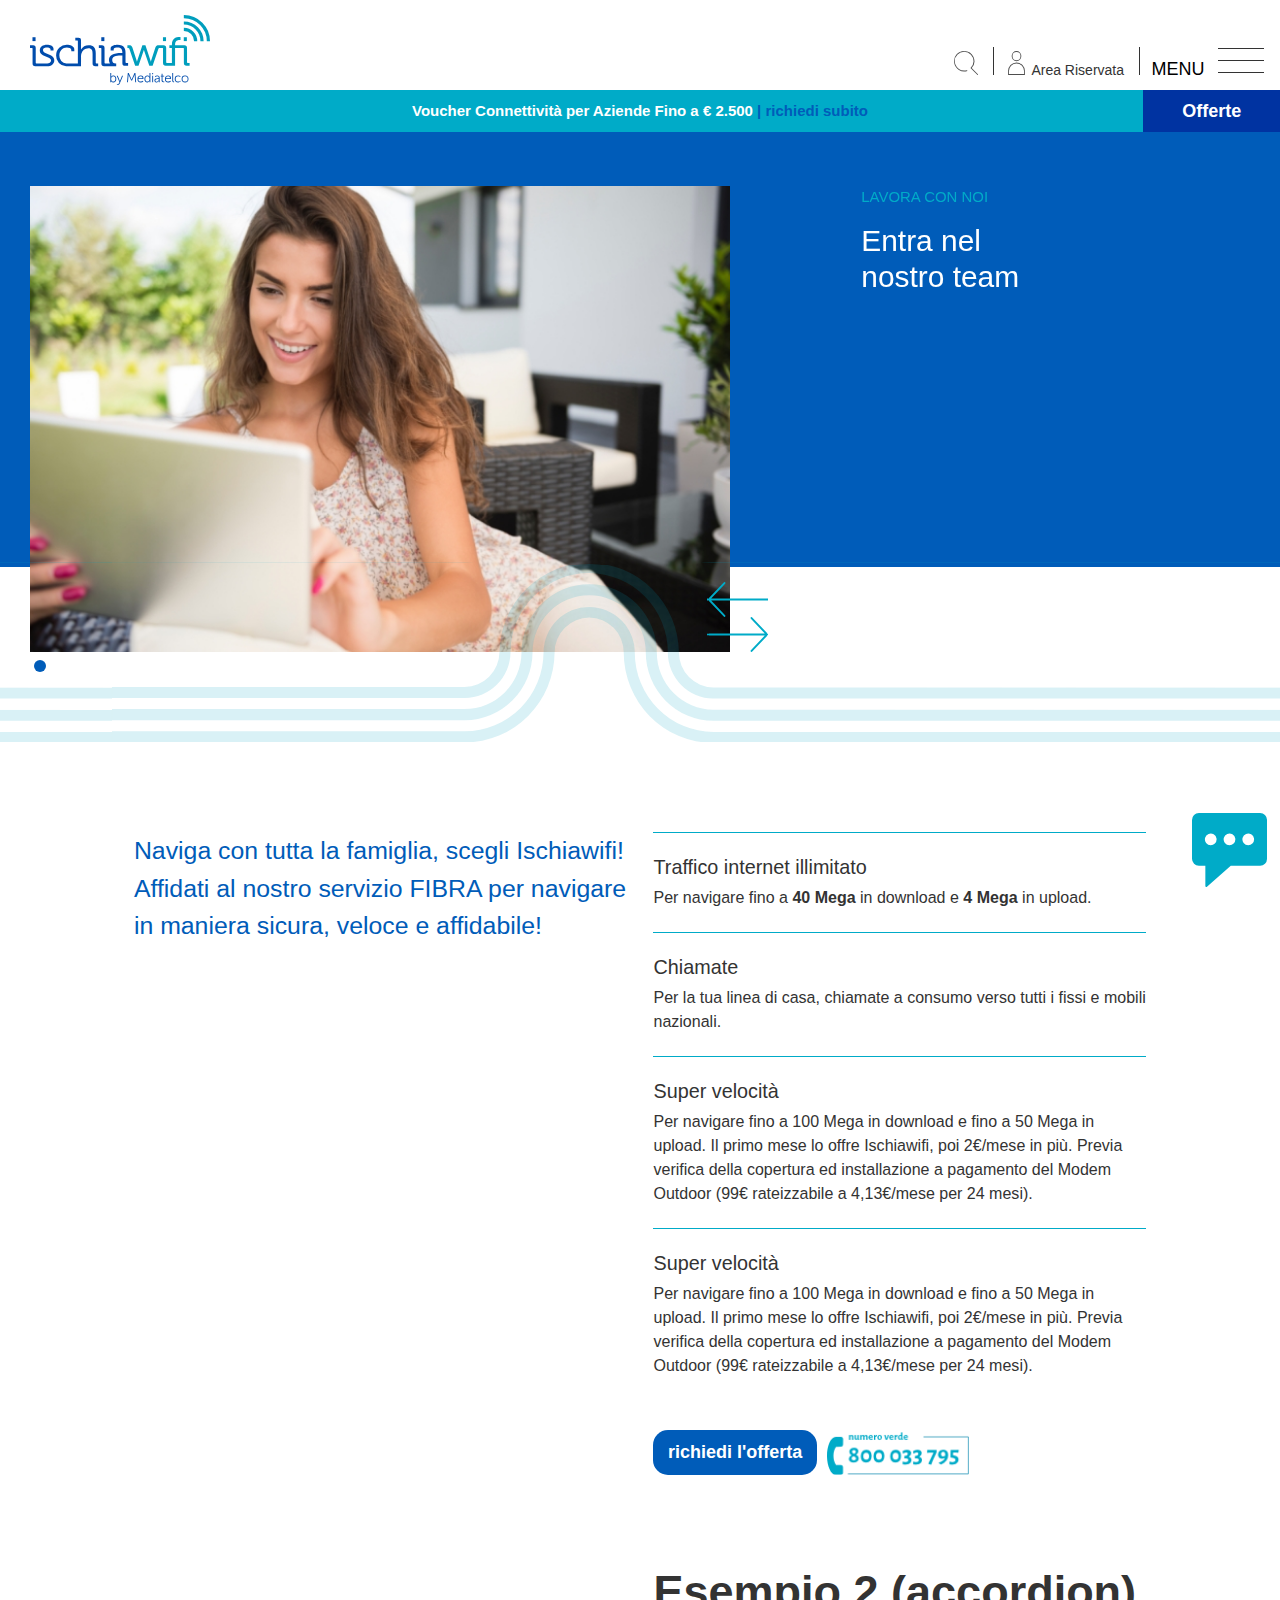
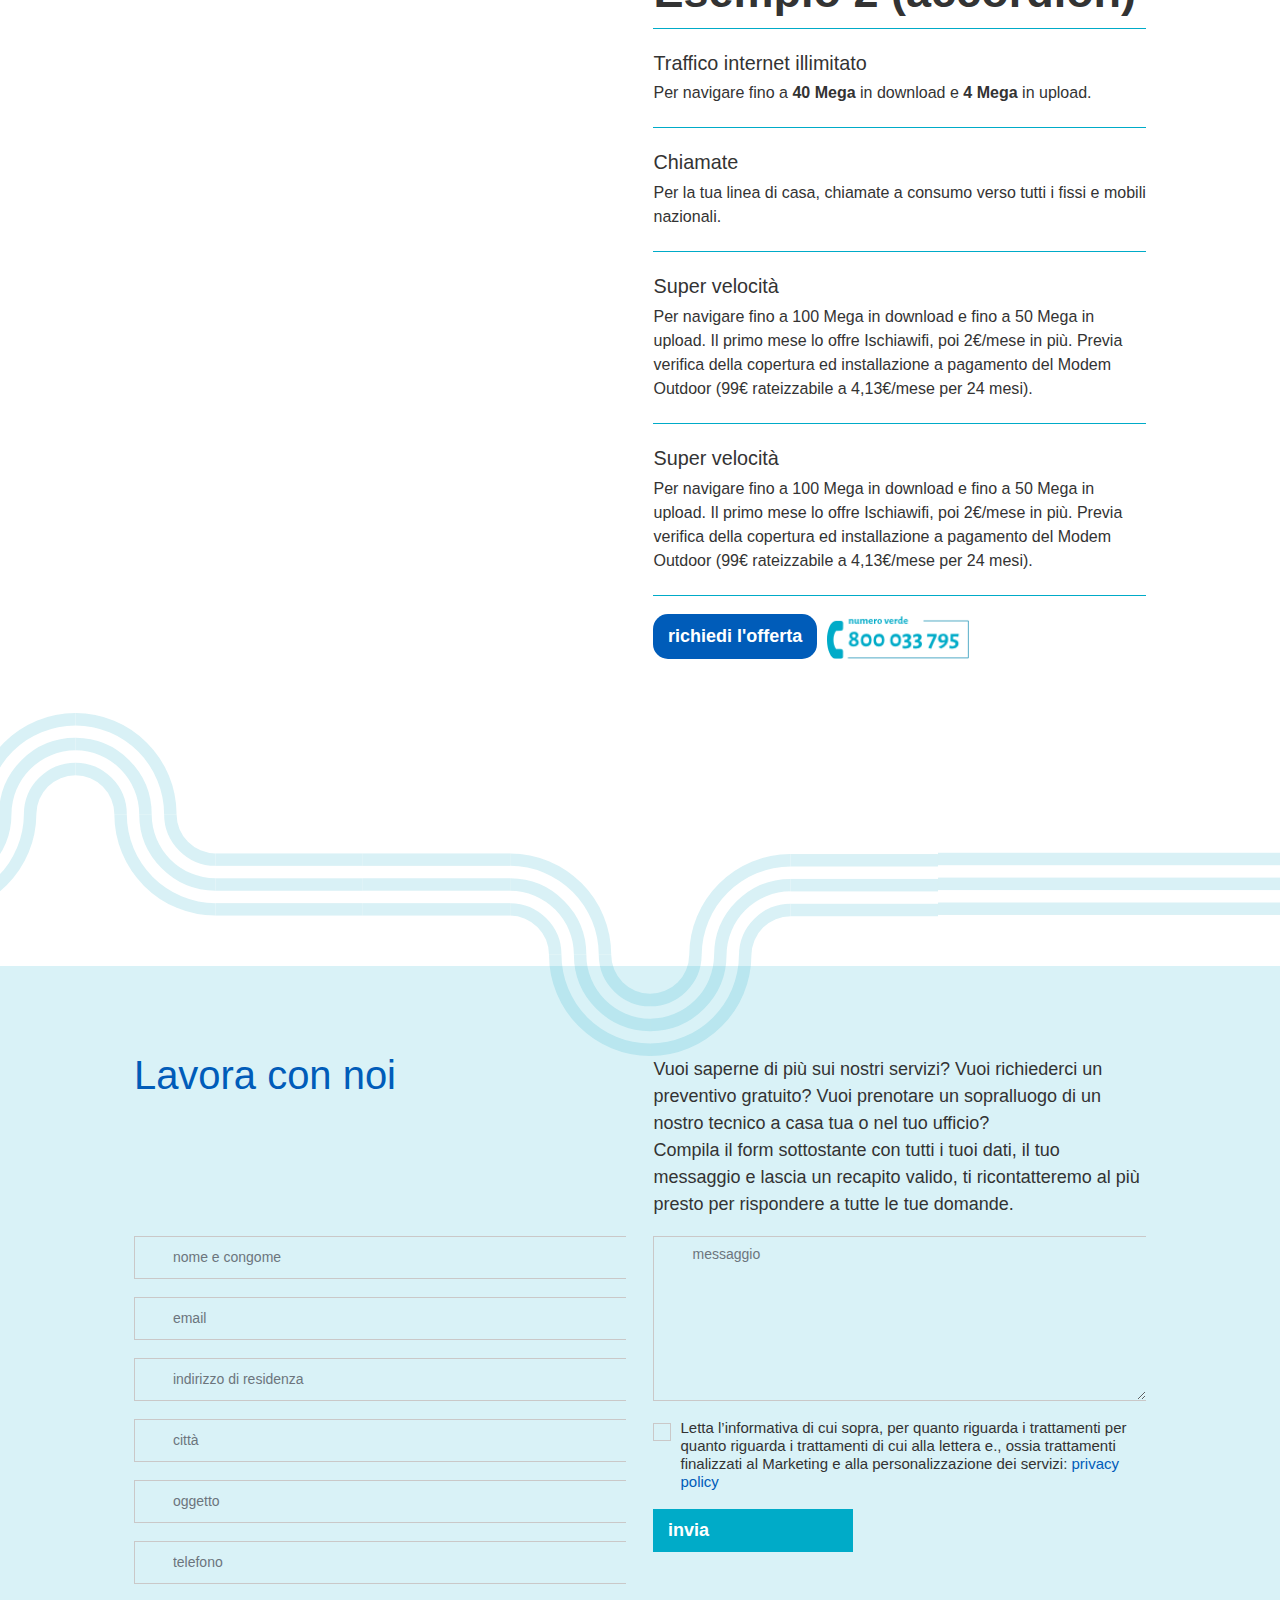
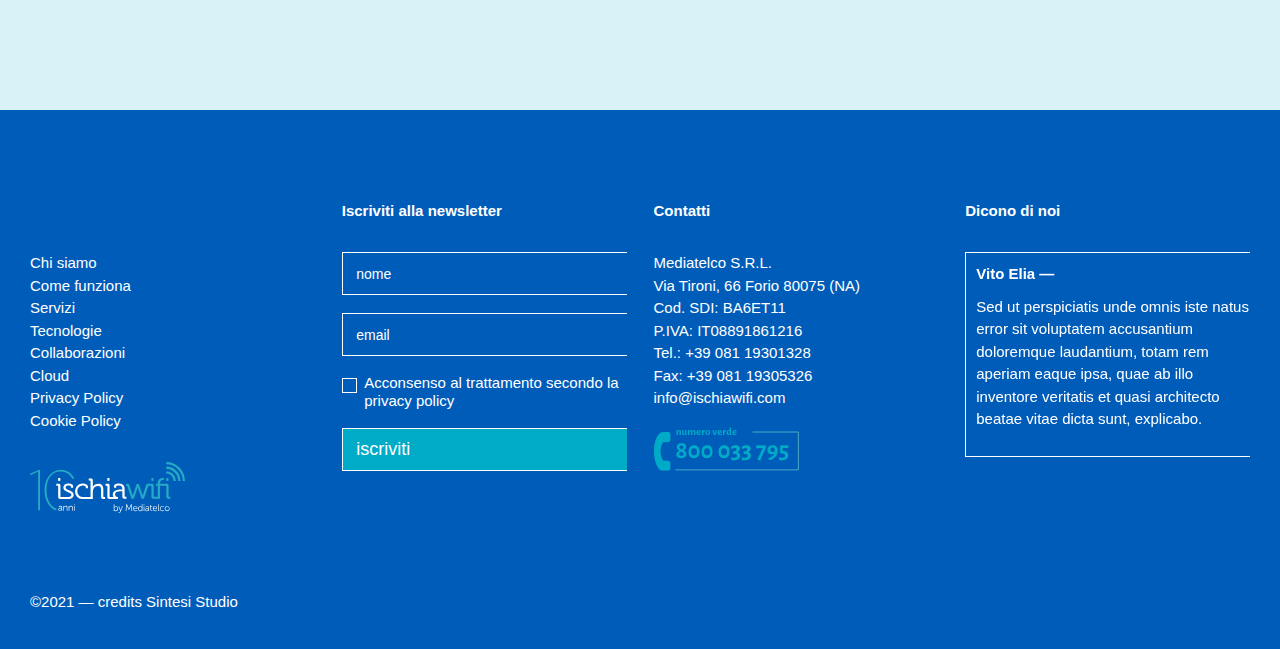
==== commit b90cf726: "update" ====
--- a/lavora-con-noi.html
+++ b/lavora-con-noi.html
@@ -5,9 +5,7 @@
         <meta name="viewport" content="width=device-width, initial-scale=1" />
         <meta http-equiv="X-UA-Compatible" content="IE=edge" />
         <meta name="robots" content="noindex,nofollow" /> <!-- DA ELIMINARE IN LIVE -->
-        <link rel="stylesheet" href="https://cdnjs.cloudflare.com/ajax/libs/font-awesome/6.1.0/css/all.min.css" integrity="sha512-10/jx2EXwxxWqCLX/hHth/vu2KY3jCF70dCQB8TSgNjbCVAC/8vai53GfMDrO2Emgwccf2pJqxct9ehpzG+MTw==" crossorigin="anonymous" referrerpolicy="no-referrer" />
-        <link rel="stylesheet" href="https://cdnjs.cloudflare.com/ajax/libs/animate.css/4.1.1/animate.min.css" />
-        <!-- <link rel="stylesheet" href="assets/css/jquery.fancybox.min.css" /> -->
+        <link rel="stylesheet" href="assets/css/fontawesome6.min.css" />
         <link rel="stylesheet" href="assets/css/bootstrap.min.css" />
         <link rel="stylesheet" href="assets/css/swiper-bundle.min.css" />
         <link rel="stylesheet" href="assets/css/frontend.min.css" />
--- a/assets/css/frontend.min.css
+++ b/assets/css/frontend.min.css
@@ -1,2 +1,2 @@
-@import url("https://fonts.googleapis.com/css2?family=Alegreya+Sans:wght@300;400;500;700&display=swap");.menu1 ul.main li,.menu1 ul.main a,.menu1 ul.main a:visited,.menu1 ul.lang-menu,.menu1 ul.social-menu,html,body,.hero-phrase .hero-phrase-content>span:nth-child(2),.link-more,footer{font-family:"Alegreya Sans",sans-serif;font-weight:300;font-style:normal}.navbar-toggler::before,header .navbar-menu li>a{font-family:"Alegreya Sans",sans-serif;font-weight:400;font-style:normal}header .navbar-menu li,.menu1 ul li a.active,.menu1 ul li a:hover,h1,h2,h3,h4,h5,h6,.btn,.promo-top-line,.hero-phrase .hero-phrase-content>span:nth-child(1),footer .footer-title{font-family:"Alegreya Sans",sans-serif;font-weight:700;font-style:normal}*:focus{outline:none !important}.pt-10,.py-10{padding-top:8rem !important}.pb-10,.py-10{padding-bottom:8rem !important}.mt-10,.my-10{padding-top:8rem !important}.mb-10,.my-10{padding-bottom:8rem !important}.bg-transparent{background-color:transparent}.no-gutter.row{margin-left:0;margin-right:0}.no-gutter.container,.no-gutter.container-fluid,.no-gutter>[class^="col-"]{padding-left:0;padding-right:0}.no-padding{padding:0 !important}.full-height{height:100%}.full-height-vh{min-height:100vh;position:relative}.full-width{width:100%}@media screen and (max-width: 991px){.order-lg-0{order:0}.order-lg-1{order:1}}.flutter-wrap{position:relative;display:flex;flex-wrap:wrap}.flutter-wrap.flutter-right{justify-content:flex-end}.flutter-wrap .flutter-box{max-width:615px;padding-top:5rem;padding-bottom:5rem;padding-left:15px;padding-right:15px}.flex-row{display:flex;flex-wrap:wrap}.flex-col{width:30%}header .navbar-menu,.menu1 ul.lang-menu,.menu1 ul.social-menu,.promo-item .listbox,.promo-item .buttons,.promo-item-swiper .buttons,.promo-item-long .ul-details,.promo-item-long .buttons,.promo-spec-ul,.form-offerta .buttons,.partners ul,footer .footer-menu,footer .social-menu,footer .footer-logos,.fixed-buttons{margin:0;padding:0}header .navbar-menu li,.menu1 ul.lang-menu li,.menu1 ul.social-menu li,.promo-item .listbox li,.promo-item .buttons li,.promo-item-swiper .buttons li,.promo-item-long .ul-details li,.promo-item-long .buttons li,.promo-spec-ul li,.form-offerta .buttons li,.partners ul li,footer .footer-menu li,footer .social-menu li,footer .footer-logos li,.fixed-buttons li{list-style:none}.img{background-position:center;background-repeat:no-repeat;background-size:cover}.img.all{width:100%;height:100%}.img-fixed{background-attachment:fixed}.img-bgas{position:relative;overflow:hidden;margin:0}.img-bgas img,.img-bgas video{object-fit:cover;width:100%;height:100%}.swiper-box-home1 .figure-3-2 figure,.swiper-box-home2 .figure-3-2 figure{position:absolute;top:0;left:0;right:0;bottom:0}.figure-qq{padding-top:100%;position:relative;background-color:#363735}.figure-3-2{padding-top:66.6%;position:relative}.figure-4-3{padding-top:75%;position:relative}.figure-3-4{padding-top:133.33%;position:relative}.figure-16-9{padding-top:56.25%;position:relative}.figure-9-16{padding-top:177.77%;position:relative}.figure-r1{padding-top:66.25%;position:relative}.figure-r2{padding-top:143.33%;position:relative}.figure-qq figure,.figure-4-3 figure,.figure-3-4 figure,.figure-16-9 figure,.figure-9-16 figure,.figure-r1 figure,.figure-r2 figure{position:absolute;top:0;left:0;right:0;bottom:0}.full-width img{width:100%}header .navbar-box{height:90px}header .navbar-box .navbar-logo{position:relative;display:block;height:100%;transition:all .35s ease}header .navbar-box .navbar-logo .logo,header .navbar-box .navbar-logo img{width:100%;height:calc(100% + 10px);transition:all .35s ease}@media screen and (max-width: 575px){header .navbar-box .navbar-logo{width:133px}}.navbar-toggler{position:relative;width:48px;height:28px;padding:0;margin-left:63px}.navbar-toggler:focus{box-shadow:none}.navbar-toggler::before{content:attr(data-name);display:block;width:60px;position:absolute;bottom:-4px;left:-70px;text-transform:uppercase;font-size:18px;transition:color .35s ease}@media screen and (max-width: 767px){.navbar-toggler{margin-left:0}.navbar-toggler::before{display:none}}.navbar-toggler span{display:block;background-color:#333;height:1px;width:100%;margin-bottom:11px;position:relative;right:0;opacity:1;transform:rotate(0deg);transition:transform .35s ease-in-out, background-color .35s ease, width .35s ease-in-out}.navbar-toggler:not(.collapsed){top:-10px}.navbar-toggler:not(.collapsed) span:nth-child(1){position:absolute;right:0;top:5px;transform:rotate(135deg);opacity:0.9}.navbar-toggler:not(.collapsed) span:nth-child(3){position:absolute;right:0;top:5px;width:100%;transform:rotate(-135deg);opacity:0.9}.navbar-toggler:not(.collapsed) span:nth-child(2){opacity:0}header .navbar-box{padding:15px 0;background-color:#fff}header .navbar-box>.container-full{display:flex;flex-wrap:wrap;flex-direction:row;align-items:center;justify-content:space-between;height:100%}header .navbar-box a{color:#005CB9}header .navbar-menu-wrap{position:relative;width:calc(100% - 193px);display:flex;height:100%;flex-direction:row;align-items:flex-end;justify-content:flex-end}@media screen and (max-width: 575px){header .navbar-menu-wrap{width:calc(100% - 133px)}}header .navbar-menu{display:inline-flex;flex-direction:row;align-items:flex-start;justify-content:flex-end;margin-left:-15px;margin-right:-15px;height:100%}header .navbar-menu li{position:relative;display:flex;align-items:flex-end;height:100%;padding-left:15px;padding-right:15px;font-size:14px}header .navbar-menu li>a{display:flex;align-items:flex-end;color:#333;height:100%;fonot-size:15px}header .navbar-menu li>a>span{position:relative;top:6px;margin-left:6px}@media screen and (max-width: 575px){header .navbar-menu li>a>span{display:none}}header .navbar-menu li:before{content:"";display:block;width:1px;height:28px;position:absolute;bottom:0;left:0;background-color:#333}header .navbar-menu li:first-child:before{content:"";display:none}header .navbar-menu li:last-child{padding-right:0}header .navbar-scroll{box-shadow:0 0 5px #ccc}.menu1{overflow:hidden;position:fixed;top:0;bottom:0;right:0;left:0;background-color:rgba(0,0,0,0.7);transition:all .3s ease-in;z-index:-1000;opacity:0;transform:translateY(-100vw)}.menu1 .menu-1-header{padding:15px;height:90px;margin-bottom:30px}.menu1 .menu1-content{display:flex;flex-direction:column;overflow-y:scroll;position:absolute;top:0;bottom:0;right:0;left:0;height:calc(100vh);line-height:1.3;background-color:#005CB9;background-image:url(../images/trama3.svg);background-position:left bottom;background-repeat:no-repeat;color:#fff;z-index:1032;opacity:0;-ms-overflow-style:none;scrollbar-width:none;transition:all .3s ease-in}.menu1 .menu1-content::-webkit-scrollbar{display:none}.menu1 .navbar-toggler{top:-30px;margin-left:15px}.menu1 .navbar-toggler::before{display:none}.menu1 .navbar-toggler span{background-color:#fff}@media screen and (max-width: 991px){.menu1 .navbar-toggler{margin-left:0;left:calc(100% - 30px)}}.menu1 ul{display:flex;flex-direction:column;flex-wrap:wrap;margin:20px 0;padding-left:20px}.menu1 ul li{display:block;font-size:1rem}.menu1 ul li a,.menu1 ul li a:visited{color:#fff;line-height:1;text-transform:lowercase}.menu1 ul li a.active,.menu1 ul li a:hover{color:#fff}.menu1 .dropdown-menu{position:relative;background-color:#005CB9;border:none;transition:all .35s ease}.menu1 .dropdown-menu a{display:block;padding:10px 0 10px 20px;font-size:.85rem !important}.menu1 ul.main{justify-content:center;padding-left:0;margin-bottom:15px}.menu1 ul.main li{padding:10px 0 10px 20px}.menu1 ul.main li,.menu1 ul.main a,.menu1 ul.main a:visited{font-size:1rem}.menu1 ul.main li:last-child{border-top:solid 1px #fff;border-left:solid 1px #fff;border-bottom:solid 1px #fff}.menu1 ul.lang-menu,.menu1 ul.social-menu{flex-direction:row;margin-left:-10px;margin-right:-10px;margin-bottom:0px}.menu1 ul.lang-menu li,.menu1 ul.social-menu li{padding-left:10px;padding-right:10px}.menu1 ul.lang-menu li i,.menu1 ul.social-menu li i{font-size:30px}.menu1 ul.lang-menu{padding-bottom:10px;border-bottom:solid 1px #fff}.menu1 ul.social-menu{margin-top:15px}.menu1 ul.social-menu i{color:#00ABC8}.menu1.show{opacity:1;z-index:1040;transform:translateY(0)}.menu1.show .menu1-content{opacity:1;z-index:1032}a.dropdown-toggle{display:inline-flex;align-items:center}.dropdown-toggle::after{width:13px;height:8px;border-top:none;border-right:none;border-bottom:none;border-left:none;background-image:url(../images/icons/menu-dropdown.svg);background-position:center;background-repeat:no-repeat}#page-loader{position:fixed;top:0;left:0;right:0;bottom:0;display:none;align-items:center;justify-content:center;background-color:rgba(0,0,0,0.6);z-index:3000}#page-loader.show{display:flex}.lds-roller{display:inline-block;position:relative;width:80px;height:80px}.lds-roller div{animation:lds-roller 1.2s cubic-bezier(0.5, 0, 0.5, 1) infinite;transform-origin:40px 40px}.lds-roller div:after{content:" ";display:block;position:absolute;width:7px;height:7px;border-radius:50%;background:#fff;margin:-4px 0 0 -4px}.lds-roller div:nth-child(1){animation-delay:-0.036s}.lds-roller div:nth-child(1):after{top:63px;left:63px}.lds-roller div:nth-child(2){animation-delay:-0.072s}.lds-roller div:nth-child(2):after{top:68px;left:56px}.lds-roller div:nth-child(3){animation-delay:-0.108s}.lds-roller div:nth-child(3):after{top:71px;left:48px}.lds-roller div:nth-child(4){animation-delay:-0.144s}.lds-roller div:nth-child(4):after{top:72px;left:40px}.lds-roller div:nth-child(5){animation-delay:-0.18s}.lds-roller div:nth-child(5):after{top:71px;left:32px}.lds-roller div:nth-child(6){animation-delay:-0.216s}.lds-roller div:nth-child(6):after{top:68px;left:24px}.lds-roller div:nth-child(7){animation-delay:-0.252s}.lds-roller div:nth-child(7):after{top:63px;left:17px}.lds-roller div:nth-child(8){animation-delay:-0.288s}.lds-roller div:nth-child(8):after{top:56px;left:12px}@keyframes lds-roller{0%{transform:rotate(0deg)}100%{transform:rotate(360deg)}}html,body{color:#333;line-height:1.5}@media screen and (max-width: 575px){html,body{font-size:16px}}@media screen and (min-width: 576px){html,body{font-size:16px}}@media screen and (min-width: 768px){html,body{font-size:18px}}@media screen and (min-width: 992px){html,body{font-size:18px}}@media screen and (min-width: 1200px){html,body{font-size:18px}}.app{overflow-x:hidden}main{margin-top:90px}a,a:hover,a:visited{color:#005CB9;text-decoration:none}a:hover{opacity:0.9}b{font-weight:700}.z-index-1{z-index:1}.z-index-2{z-index:2}.no-padding{padding:0}@media screen and (max-width: 991px){.no-mobile{display:none !important}.no-md-mobile{display:none !important}.mobile-order-0{order:0}.mobile-order-1{order:1}.mobile-order-2{order:2}}@media screen and (min-width: 992px){.no-desktop{display:none !important}}.animate__lazy{opacity:0}@media screen and (max-width: 1399px){.container-full{margin-left:30px;margin-right:30px}}@media screen and (min-width: 1400px){.container-full{margin-left:calc(8.33vw + 30px);margin-right:calc(8.33vw + 30px)}}@media screen and (min-width: 1600px){.container-full{width:1570px;margin-left:auto;margin-right:auto}}.position-relative{position:relative}.row15{margin-left:-7.5px;margin-right:-7.5px}.row15 [class*="col-"]{padding-right:7.5px;padding-left:7.5px}.bold{font-weight:700}.bg-10{background-color:#005CB9 !important}.bg-10,.bg-10 h1,.bg-10 h2,.bg-10 h3,.bg-10 h4,.bg-10 h5,.bg-10 h6{color:#fff !important}.bg-10-gradient{background:#005cb9 !important;background:linear-gradient(180deg, #005cb9 0%, #4ca8c4 100%) !important}.bg-10-gradient,.bg-10-gradient h1,.bg-10-gradient h2,.bg-10-gradient h3,.bg-10-gradient h4,.bg-10-gradient h5,.bg-10-gradient h6{color:#fff !important}.bg-30{background-color:#00ABC8 !important;color:#fff !important}.bg-30-light{background-color:rgba(0,171,200,0.15) !important}.bg-03{background-color:#363735;color:#fff}.btn{font-size:1rem;border-radius:0}.btn:focus{box-shadow:none}.btn-primary{background-color:#0033A1;border-color:#0033A1}.btn-primary:hover{background-color:#0033A1;border-color:#0033A1;opacity:0.9}.btn-30{background-color:#00ABC8;border-color:#00ABC8}.btn-30:hover{background-color:#00ABC8;border-color:#00ABC8;opacity:0.9}.section{position:relative;overflow:hidden}.secrtion-overflow-x{overflow-x:hidden}.section-main{position:relative;padding:5rem 0}.section-main.only-padding-top{padding:5rem 0 0 0}.section-main.only-padding-bottom{padding:0 0 5rem 0}.no-overflow{overflow:visible}.section-home{padding:140px 0 180px 0;overflow-x:hidden}.section-first{padding-top:300px}@media screen and (max-width: 575px){.section-first{padding-top:200px}}.section-article{padding-top:120px;padding-bottom:120px}@keyframes uparrow{0%{transform:translateY(0);opacity:0.4}100%{transform:translateY(-0.4em);opacity:0.9}}@keyframes downarrow{0%{transform:translateY(0);opacity:0.4}100%{transform:translateY(0.4em);opacity:0.9}}@keyframes custom-bounce-in-right{0%{transform:translateX(25px);opacity:0}100%{transform:translateX();opacity:1}}.up{animation:uparrow 0.6s infinite alternate ease-in-out}.down{animation:downarrow 0.6s infinite alternate ease-in-out}.arrow-scroll{position:absolute;left:calc(50% - 20px);font-size:72px;transform-origin:50% 50%;z-index:100}@media screen and (max-width: 767px){.arrow-scroll{bottom:25px}}@media screen and (min-width: 768px){.arrow-scroll{bottom:1rem}}.promo-top-line{position:relative;padding:calc(.375rem + 3px) 0;background-color:#00ABC8;color:#fff;font-size:15px;text-align:center}.promo-top-line .btn-primary{position:absolute;width:calc(8.33vw + 30px);top:0;right:0}.promo-top-line .btn-primary,.promo-top-line .btn-primary:visited,.promo-top-line .btn-primary:hover{color:#fff}.promo-top-line::before{height:180px}@media screen and (max-width: 767px){.promo-top-line .btn-primary{position:relative;width:calc(100% + 60px);top:.75rem;left:-30px}}.section-home-01{position:relative;padding:3rem 0 5rem 0}@media screen and (min-width: 992px){.section-home-01::before{content:"";position:absolute;left:0;right:0;bottom:0;height:calc(1rem + 85px);background-color:#fff}}@media screen and (min-width: 1200px){.section-home-01::before{height:calc(5rem + 85px)}}.home-trama2{position:relative;margin-bottom:calc(-5rem - 22px);height:180px;background-image:url(../images/trama2.svg);background-position:left;z-index:1}.home-trama3{position:relative;margin-bottom:calc(-15rem - 22px);height:291px;background-image:url(../images/trama3.svg);background-position:left;z-index:10}.home-trama4{position:relative;margin-bottom:-10rem;height:343px;background-image:url(../images/trama4.svg);background-position:left;z-index:10}@keyframes swiperSlideShow{0%{width:0}100%{width:100%}}@keyframes swiperSlideHide{0%{width:100%}100%{width:0}}.hero-phrase{position:absolute;top:calc(100% - 262px);z-index:1}.hero-phrase .hero-phrase-content>span:nth-child(1){display:block;font-size:90px;line-height:1;color:#005CB9}.hero-phrase .hero-phrase-content>span:nth-child(2){display:block;padding-top:10px;font-size:18px;color:#E8F3FA;text-transform:uppercase}.section-title{margin-bottom:30px}.section-title h1,.section-title h2,.section-title h3,.section-title h4,.section-title h5{line-height:1;font-weight:500;font-size:2.22rem;color:#005CB9}.link-all{font-weight:700}.link-more{position:relative;left:-23px;display:inline-flex;align-items:center;text-transform:uppercase;color:#fff !important;transition:all .35s ease}.link-more::before{content:"";display:inline-block;width:25px;height:25px;background-image:url(../images/icons/arrow-circle-next.svg);background-position:center;background-repeat:no-repeat;background-size:contain;opacity:0;transform:translateX(-30px);transition:all .35s ease}.link-more::after{content:"";display:inline-block;width:25px;height:25px;margin-left:15px;background-image:url(../images/icons/arrow-circle-next.svg);background-position:center;background-repeat:no-repeat;background-size:contain;transition:all .35s ease}.link-more:hover{left:0}.link-more:hover::before{opacity:1;margin-right:15px;transform:translateX(0)}.link-more:hover::after{opacity:0;transform:translateX(30px)}.threesixty-container{position:relative;width:50%;margin:auto}.threesixty{margin:auto}input[type="range"],.threesixty-slider{appearance:none !important;width:100%;height:2px;background:#707070;outline:none;transition:opacity .2s;border-radius:25px}.threesixty-slider:hover{opacity:1}.form-range:focus::-webkit-slider-thumb{box-shadow:none}.form-range:focus::-moz-range-thumb{box-shadow:none}.form-range::-webkit-slider-thumb{background-color:#005CB9}.form-range::-webkit-slider-thumb:active{background-color:#005CB9}.form-range::-webkit-slider-runnable-track{background:#707070}.form-range::-moz-range-thumb{background-color:#005CB9}.form-range::-moz-range-thumb:active{background-color:#005CB9}.form-range::-moz-range-track{background-color:#707070}.share{margin-top:15px;margin-bottom:30px}.cn-button.bootstrap{color:#fff !important;background:#005CB9 !important}.swiper-box-home1,.swiper-box-home2{position:relative}.swiper-box-home1 .swiper-wrapper,.swiper-box-home2 .swiper-wrapper{height:auto !important}@media screen and (max-width: 991px){.swiper-box-home1 .figure-3-2,.swiper-box-home2 .figure-3-2{margin-bottom:5rem}}.swiper-box-home1 .trama,.swiper-box-home2 .trama{position:absolute;left:0;right:0;bottom:-5rem;height:180px;background-image:url(../images/trama1.svg);background-position:left;z-index:1}.swiper-box-home1 .swiper-palette,.swiper-box-home2 .swiper-palette{width:61px;height:70px;position:absolute;bottom:0}@media screen and (max-width: 991px){.swiper-box-home1 .swiper-palette,.swiper-box-home2 .swiper-palette{top:-45px;right:15px}}@media screen and (min-width: 992px){.swiper-box-home1 .swiper-palette,.swiper-box-home2 .swiper-palette{left:calc((((100vw - (30px * 2))) / 12 * 7) - 5px)}}@media screen and (min-width: 1400px){.swiper-box-home1 .swiper-palette,.swiper-box-home2 .swiper-palette{left:calc((100vw - ((8.33vw + 30px) * 2)) / 12 * 8)}}.swiper-box-home1 .swiper-button-next,.swiper-box-home1 .swiper-button-prev,.swiper-box-home2 .swiper-button-next,.swiper-box-home2 .swiper-button-prev{position:relative;top:auto;margin-top:0;width:61px;height:35px;background-size:contain;background-position:center}.swiper-box-home1 .swiper-button-next::after,.swiper-box-home1 .swiper-button-prev::after,.swiper-box-home2 .swiper-button-next::after,.swiper-box-home2 .swiper-button-prev::after{display:none}.swiper-box-home1 .swiper-button-next,.swiper-box-home1 .swiper-container-rtl .swiper-button-prev,.swiper-box-home2 .swiper-button-next,.swiper-box-home2 .swiper-container-rtl .swiper-button-prev{right:auto;left:auto;background-image:url(../images/icons/arrow-next-green.svg);margin-bottom:5px}.swiper-box-home1 .swiper-button-prev,.swiper-box-home1 .swiper-container-rtl .swiper-button-next,.swiper-box-home2 .swiper-button-prev,.swiper-box-home2 .swiper-container-rtl .swiper-button-next{right:auto;left:auto;background-image:url(../images/icons/arrow-prev-green.svg)}.swiper-box-home1 .swiper-pagination,.swiper-box-home2 .swiper-pagination{left:30px;bottom:-20px;text-align:left}@media screen and (max-width: 991px){.swiper-box-home1 .swiper-pagination,.swiper-box-home2 .swiper-pagination{display:none}}@media screen and (min-width: 992px){.swiper-box-home1 .swiper-pagination,.swiper-box-home2 .swiper-pagination{width:calc(100% - (30px * 2))}}@media screen and (min-width: 1400px){.swiper-box-home1 .swiper-pagination,.swiper-box-home2 .swiper-pagination{left:calc(8.33vw + 30px);width:calc(100% - ((8.33vw + 30px) * 2))}}.swiper-box-home1 .swiper-pagination-bullet:only-child,.swiper-box-home2 .swiper-pagination-bullet:only-child{display:inline-flex !important}.swiper-box-home1 .swiper-pagination-bullet,.swiper-box-home2 .swiper-pagination-bullet{width:12px;height:12px;background-color:#fff;border-color:solid 1px #005CB9}.swiper-box-home1 .swiper-pagination-bullet-active,.swiper-box-home2 .swiper-pagination-bullet-active{background-color:#005CB9;border-color:solid 1px #005CB9;opacity:1}@media screen and (max-width: 991px){.swiper-box-home1 .promo-item,.swiper-box-home2 .promo-item{margin-top:3rem}}.swiper-box-home2.bg-10-gradient{margin-bottom:5rem}@media screen and (max-width: 991px){.swiper-box-home2.bg-10-gradient,.swiper-box-home2.bg-10-gradient h1,.swiper-box-home2.bg-10-gradient h2,.swiper-box-home2.bg-10-gradient h3,.swiper-box-home2.bg-10-gradient h4,.swiper-box-home2.bg-10-gradient h5,.swiper-box-home2.bg-10-gradient h6{color:#005CB9 !important}.swiper-box-home2.bg-10-gradient>.container-full>.row>div:last-child{position:relative;margin-top:5rem}.swiper-box-home2.bg-10-gradient>.container-full>.row>div:last-child::before{content:"";position:absolute;top:-5rem;left:-30px;bottom:-30px;right:0;width:calc(100% + 60px);background-color:#fff;z-index:0}.swiper-box-home2.bg-10-gradient>.container-full>.row>div:last-child .promo-item-swiper{position:relative;z-index:1}.swiper-box-home2.bg-10-gradient::before{content:"";position:absolute;top:66.6%;left:0;bottom:0;right:0;background-color:#fff}.swiper-box-home2.bg-10-gradient .figure-3-2{margin-bottom:0 !important}}@media screen and (max-width: 991px){.swiper-box-home2 .figure-3-2{margin-bottom:148px}}.swiper-box-home2 figure{position:relative;display:flex;align-items:center;justify-content:center;margin:0}.swiper-box-home2 figure img{height:100%;margin:auto}.swiper-box-home2 .trama1_1{position:absolute;left:auto;bottom:-100px;right:0;height:148px;width:645px;background-image:url(../images/trama1_1.svg);background-position:center !important;background-repeat:no-repeat;z-index:1}@media screen and (max-width: 991px){.swiper-box-home2 .trama1_1{left:30px;right:30px;width:calc(100% - 60px);top:0;padding-top:calc(66.6% + 5rem - 20px);background-position:bottom center !important}}@media screen and (min-width: 992px){.swiper-box-home2 .trama1_1{left:30px;bottom:-110px}}@media screen and (min-width: 1400px){.swiper-box-home2 .trama1_1{left:calc(8.33vw + 30px);bottom:-110px}}@media screen and (min-width: 1600px){.swiper-box-home2 .trama1_1{left:calc(((100vw - 1570px) / 2) + (1570px / 12))}}.swiper-box-home2 .trama1_offerte{position:absolute;left:0;right:0;height:190px;background-image:url(../images/trama1_offerte.svg);background-position:center;background-repeat:repeat-x}@media screen and (max-width: 991px){.swiper-box-home2 .trama1_offerte{padding-top:calc(66.6% + 68px);bottom:auto;top:0;bottom:0;background-position:bottom center !important}}@media screen and (min-width: 992px){.swiper-box-home2 .trama1_offerte{bottom:-38px}}@media screen and (max-width: 991px){.swiper-box-home2 .swiper-palette{bottom:auto}}@media screen and (min-width: 992px){.swiper-box-home2 .swiper-palette{bottom:50%}}.swiper-box-home2 .swiper-pagination{text-align:right}@media screen and (max-width: 991px){.swiper-box-home2 .swiper-pagination{display:none !important}}@media screen and (min-width: 992px){.swiper-box-home2 .swiper-pagination{left:auto;right:30px;bottom:-.75rem}}@media screen and (min-width: 1200px){.swiper-box-home2 .swiper-pagination{bottom:3rem}}@media screen and (min-width: 1400px){.swiper-box-home2 .swiper-pagination{left:auto;right:calc(8.33vw + 30px)}}.swiper-box-home2 .swiper-pagination-bullet{border:solid 1px #005CB9;opacity:1}.swiper-box-reviews .swiper-wrapper{height:auto}.promoTab-wrap .nav{display:flex;justify-content:center;margin:0 -15px}.promoTab-wrap .nav-tabs{border-bottom:none}.promoTab-wrap .nav-tabs .nav-link{position:relative;margin:0 15px;width:157px;height:56px;display:flex;align-items:center;justify-content:center;border-top:solid 1px #005CB9;border-left:solid 1px #005CB9;border-bottom:solid 1px #005CB9;border-right:none;border-radius:0;font-weight:500;color:#333;text-transform:uppercase}.promoTab-wrap .nav-tabs .nav-item.show .nav-link,.promoTab-wrap .nav-tabs .nav-link.active{color:#fff;background:#255bb3;background:linear-gradient(90deg, #255bb3 0%, #4ca8c4 100%)}.promoTab-wrap .nav-tabs .nav-item.show .nav-link::before,.promoTab-wrap .nav-tabs .nav-link.active::before{content:"";width:156px;height:52px;position:absolute;top:1px;left:1px;right:0;bottom:1px;border:solid 1px #fff}.promoTab-wrap .tab-content{padding-top:5rem}.promoTabDescription{color:#005CB9;font-size:1.38rem;text-align:center;margin-bottom:5rem}.promo-item{position:relative;border:solid 1px #C4BFBF;border-radius:17px;padding:30px 15px;text-align:center;line-height:1.2;transition:all .35s;margin-bottom:5rem}.promo-item::before{content:"";position:absolute;top:-10px;right:-10px;display:block;width:76px;height:76px;background-image:url(../images/icons/promo-item-border.svg)}.promo-item:hover{box-shadow:0px 0px 15px #ccc}.promo-item:hover .btn{box-shadow:0px 5px 5px #ccc}.promo-item>a{display:block}.promo-item>a,.promo-item>a:hover,.promo-item>a:visited{color:#333;opacity:1}.promo-item .promo-type{color:#00ABC8;text-transform:uppercase;font-size:.83rem;font-weight:500;margin-bottom:15px}.promo-item h1,.promo-item h2,.promo-item h3{font-size:1.66rem;font-weight:300;text-transform:uppercase;margin-bottom:30px;line-height:1}.promo-item .pricebox{position:relative;display:flex;align-items:center;justify-content:center;line-height:1;text-align:center;margin:auto auto 30px auto;width:150px;height:150px;background-color:#005CB9;border-radius:50%;color:#fff}.promo-item .pricebox>span:first-child{flex:0 0 auto;font-size:3.22rem;font-weight:300}.promo-item .pricebox>span:last-child{flex:0 0 auto;display:flex;flex-direction:column;justify-content:space-between;padding:10px 0}.promo-item .pricebox>span:last-child>span:nth-child(1){font-size:1.33rem}.promo-item .pricebox>span:last-child>span:nth-child(2){font-size:12px}.promo-item .pricebox>span:last-child>span:nth-child(3){position:absolute;display:block;width:150px;font-size:12px;left:0;top:calc(50% + 30px)}.promo-item .listbox{margin-bottom:30px}.promo-item .listbox li{position:relative;padding-bottom:10px;margin-bottom:10px}.promo-item .listbox li::before{position:absolute;bottom:0;width:20px;height:1px;background-color:#333;left:calc(50% - 10px);content:""}.promo-item .promo-discount{position:relative;font-size:1.39rem;top:-1rem}.promo-item .promo-discount::after{content:"";position:absolute;top:15px;left:calc(50% - 30px);width:60px;height:1px;background-color:#333;transform:rotate(-25deg)}.promo-item .promo-set{position:relative;border:solid 1px #C4BFBF;border-radius:17px;padding:1rem .5rem .5rem .5rem;text-align:center;line-height:1.2;transition:all .35s;margin-bottom:5rem}.promo-item .promo-set::before{content:"";position:absolute;top:-10px;right:-10px;display:block;width:76px;height:76px;background-image:url(../images/icons/promo-item-border.svg)}.promo-item .promo-set p{margin-bottom:.5rem}.promo-item .promo-set p:first-child{font-weight:700;color:#00ABC8}.promo-item .buttons{display:flex;align-items:center;justify-content:center;margin:0 -5px;position:relative;bottom:calc(-30px - 20px)}.promo-item .buttons li{padding:0 5px}.promo-item .btn{width:150px;height:40px;color:#fff;border-radius:20px}.promo-item img.numero-verde{height:45px}.promo-item.promo-item-top{border:none;margin-bottom:0}.promo-item.promo-item-top::before{display:none}.promo-item.promo-item-top:hover{box-shadow:none}.promo-item.promo-item-top:hover .btn{box-shadow:none}.promo-item.promo-item-top h1,.promo-item.promo-item-top h2,.promo-item.promo-item-top h3{color:#005CB9;font-weight:500}.promo-item-swiper .promo-type{color:#00ABC8;text-transform:uppercase;font-size:.83rem;font-weight:500;margin-bottom:15px}.promo-item-swiper h3{font-size:1.66rem;font-weight:500;margin-bottom:15px}.promo-item-swiper .pricebox{position:relative;display:flex;line-height:1;margin-bottom:15px}.promo-item-swiper .pricebox>span:first-child{flex:0 0 auto;font-size:3.22rem;font-weight:300}.promo-item-swiper .pricebox>span:last-child{flex:0 0 auto;display:flex;flex-direction:column;justify-content:space-between;padding:10px 0}.promo-item-swiper .pricebox>span:last-child>span:nth-child(1){font-size:1.33rem}.promo-item-swiper .pricebox>span:last-child>span:nth-child(2){font-size:12px}.promo-item-swiper .buttons{display:flex;margin:0 -5px}.promo-item-swiper .buttons li{padding:0 5px}.promo-item-swiper .buttons li .btn{height:45px;color:#0033A1}.promo-item-swiper .buttons img.numero-verde{height:45px}.single-offer-sliderTop{position:relative}.single-offer-sliderTop::before{content:"";positioon:absolute;top:0;left:0;right:0;display:block;width:100%;height:5rem;background:#4ca8c4;background:linear-gradient(180deg, #4ca8c4 0%, #fff 100%)}.single-offer-sliderTop .swiper-box-home2 .figure-3-2 .trama1_1{bottom:-105px;left:0;width:100%}@media screen and (max-width: 991px){.single-offer-sliderTop .swiper-box-home2 .figure-3-2{margin-bottom:5rem}}@media screen and (min-width: 1600px){.single-offer-sliderTop .swiper-box-home2 .figure-3-2{margin-bottom:5rem}}.promo-item-long .promoTabDescription{text-align:left;margin-bottom:30px}.promo-item-long .promo-type{color:#00ABC8;text-transform:uppercase;font-size:.83rem;font-weight:500;margin-bottom:15px}.promo-item-long .ul-details{display:flex;flex-wrap:wrap;margin-bottom:1rem}.promo-item-long .ul-details li:not(:last-child)::after{content:" | ";margin:0 5px}.promo-item-long .ul-details li,.promo-item-long .ul-details li a,.promo-item-long .ul-details li a:visited,.promo-item-long .ul-details li a:hover{color:#005CB9;font-size:0.89rem;font-weight:700}.promo-item-long .ul-details li a:hover{color:#00ABC8}.promo-item-long .buttons{display:flex;margin:0 -5px}.promo-item-long .buttons li{padding:0 5px}.promo-item-long .buttons li .btn{height:45px;color:#fff;background-color:#005CB9;border-radius:15px}.promo-item-long .buttons img.numero-verde{height:45px}.promo-spec-ul{margin-bottom:30px}.promo-spec-ul li{padding:1rem 0;font-size:0.89rem;border-top:solid 1px #00ABC8}.promo-spec-ul h3,.promo-spec-ul h4,.promo-spec-ul h5,.promo-spec-ul h6{font-size:1.1rem;font-weight:500}.promo-spec-ul h3,.promo-spec-ul h4,.promo-spec-ul h5,.promo-spec-ul h6,.promo-spec-ul p{margin-top:5px;margin-bottom:5px}.accordion-item{background-color:transparent;border-bottom:solid 1px #00ABC8}.accordion-item:first-child{border-top:solid 1px #00ABC8 !important}.accordion-item:last-child{border-bottom:solid 1px #00ABC8 !important;margin-bottom:1rem}.accordion-item .accordion-button{padding:1rem 0 calc(1rem + 25px) 0;display:block;font-size:0.89rem}.accordion-item .accordion-button::before{content:"";position:absolute;top:1.5rem;left:-30px;display:block;width:25px;height:18px;background-image:url(../images/icons/check.svg);background-position:center;background-repeat:no-repeat;background-size:contain}.accordion-item .accordion-button::after{position:absolute;bottom:1rem;left:0;width:25px;height:25px;background-image:url(../images/icons/plus-more.svg)}.accordion-item .accordion-button:not(.collapse){color:#333;background-color:transparent;box-shadow:none}.accordion-item .accordion-button:not(.collapsed)::after{background-image:url(../images/icons/minus-more.svg)}.accordion-item .accordion-button h3,.accordion-item .accordion-button h4,.accordion-item .accordion-button h5,.accordion-item .accordion-button h6{font-size:1.1rem;font-weight:500}.accordion-item .accordion-button h3,.accordion-item .accordion-button h4,.accordion-item .accordion-button h5,.accordion-item .accordion-button h6,.accordion-item .accordion-button p{margin-top:5px;margin-bottom:5px}.accordion-item .accordion-button .more{font-weight:700;color:#005CB9}.accordion-item .accordion-body{font-size:0.89rem;padding:1rem 0}.no-accordion:hover,.no-accordion .accordion-item:hover,.no-accordion .accordion-item .accordion-button:hover{cursor:default !important}.no-accordion .accordion-item .accordion-button{padding:1rem 0}.no-accordion .accordion-item .accordion-button::after{display:none !important}.no-check .accordion-item .accordion-button::before{display:none !important}.form-offerta .title{font-size:2rem;color:#005CB9;font-weight:400;line-height:1}.form-offerta .description{font-size:1.6rem;color:#005CB9;margin-bottom:15px}.form-offerta .accordion-item{position:relative}.form-offerta .accordion-item .accordion-button{padding-right:45px}.form-offerta .accordion-item .accordion-button::before{display:none !important}.form-offerta .accordion-item .promo-pack-service-ico{position:absolute;top:1rem;left:-55px}.form-offerta .accordion-item .form-check{position:absolute;top:1rem;right:0;z-index:10000}.form-offerta .accordion-item .form-check-input{width:30px;height:30px;border-radius:8px !important;background-color:#fff}.form-offerta .accordion-item .form-check-input:checked{background-color:#fff;border-color:rgba(0,0,0,0.25)}.form-offerta .accordion-item .form-check-input:focus{box-shadow:none}.form-offerta .accordion-item .form-check-input:checked[type=checkbox]{background-image:url("data:image/svg+xml,%3csvg xmlns='http://www.w3.org/2000/svg' viewBox='0 0 20 20'%3e%3cpath fill='none' stroke='%230033A1' stroke-linecap='round' stroke-linejoin='round' stroke-width='3' d='M6 10l3 3l6-6'/%3e%3c/svg%3e")}.form-offerta .buttons{display:flex;margin:0 -5px}.form-offerta .buttons li{padding:0 5px;width:50%}.form-offerta .buttons img.numero-verde{height:45px}.service-item{text-align:center;font-size:15px;font-weight:400;margin-bottom:30px}.service-item>a{display:block}.service-item img.ico{margin:auto auto 15px auto}.service-item h3,.service-item h4{font-weight:400;font-size:1.11rem;margin-bottom:0;text-transform:uppercase;line-height:1.5}.service-item p:last-child{margin-bottom:0}.bg-10 .service-item,.bg-10 .service-item h3,.bg-10 .service-item h4{color:#fff}.service-item-big{text-align:center;margin-bottom:5rem}.service-item-big>a{display:block;text-decoration:none}.service-item-big>a,.service-item-big>a:hover,.service-item-big>a:visited{color:#333}.service-item-big .ico-wrap{display:flex;align-items:center;justify-content:center;width:150px;height:150px;border-radius:50%;margin:0 auto 2rem;background:#005cb9 !important;background:linear-gradient(180deg, #005cb9 0%, #4ca8c4 100%) !important}.service-item-big h3{position:relative;font-weight:300;text-transform:uppercase;margin-bottom:30px}.service-item-big h3::after{content:"";position:absolute;width:50px;height:1px;background-color:#333;bottom:-10px;left:calc(50% - 25px)}.service-item-big .btn{border-radius:30px;padding-left:2rem;padding-right:2rem;color:#fff}.partners ul{display:flex;flex-wrap:wrap;align-items:center;justify-content:center;margin:0 -30px}.partners ul li{margin:0 30px 30px 30px}@media screen and (max-width: 767px){.section-home-notices{padding:10rem 0 5rem}}@media screen and (min-width: 768px){.section-home-notices{padding:10rem 0 5rem}}.section-home-notices .section-title h1,.section-home-notices .section-title h2,.section-home-notices .section-title h3,.section-home-notices .section-title h4,.section-home-notices .section-title h5{font-size:2.22rem !important;font-weight:300;color:#00ABC8}.notice-item{display:block}.notice-item>a{display:block}.notice-item .notice-body{padding:15px 0}.notice-item h3{font-weight:300;font-size:1.66rem;color:#333}.notice-item .notice-item-content{font-wegith:300;font-size:1.11rem;z-index:21;position:absolute;top:4%;left:-8%;display:flex;flex-direction:column;justify-content:space-between;width:90%;height:92%;font-size:1rem;line-height:1.2;color:#fff;padding:16% 10% 30px 16%;opacity:0;background-color:rgba(0,92,185,0.7);transform:translateX(-30%);transition:all 1.5s ease}.notice-item .notice-item-content>span:first-child{position:relative;color:#fff !important}.notice-item .notice-item-content>span:first-child::before{content:"—";position:absoulte;top:-15px;left:0;display:block}.swiper-box-notices{position:relative}.swiper-box-notices .slide-main{position:relative;height:100%;padding-top:5rem;position:absolute;top:0;z-index:1}.swiper-box-notices .swiper{position:relative}.swiper-box-notices .swiper-wrapper,.swiper-box-notices .swiper-slide{height:auto !important}.swiper-box-notices .swiper-slide{margin-left:0;transition:all .35s ease}.swiper-box-notices .swiper-palette{position:absolute;top:0;margin-top:10rem}.swiper-box-notices .swiper-button-next,.swiper-box-notices .swiper-button-prev{position:relative;top:auto;left:auto;right:auto;bottom:auto;width:61px;height:35px;background-position:center;background-size:contain;background-repeat:no-repeat;margin-top:0;margin-bottom:15px}.swiper-box-notices .swiper-button-next::after,.swiper-box-notices .swiper-button-prev::after{display:none;content:""}.swiper-box-notices .swiper-button-prev{background-image:url(../images/icons/arrow-prev-green.svg)}.swiper-box-notices .swiper-button-next{background-image:url(../images/icons/arrow-next-green.svg)}@media screen and (max-width: 767px){.swiper-box-notices .swiper{width:calc(100% + (30px * 2));left:calc(30px * -1);padding-top:200px}.swiper-box-notices .swiper-slide{padding-left:120px;padding-right:30px}.swiper-box-notices .swiper-slide-active .notice-item-content,.swiper-box-notices .swiper-slide:hover .notice-item-content{opacity:1;transform:translateX(0)}.swiper-box-notices .slide-main{width:100%;left:0}.swiper-box-notices .slide-main .section-title{position:absolute;top:0;left:30px;right:30px}.swiper-box-notices .swiper-palette{margin-top:5rem;left:30px}}@media screen and (min-width: 768px){.swiper-box-notices .swiper{width:calc(100% + (30px * 4));left:calc(30px * -2)}.swiper-box-notices .swiper-slide-prev .notice-item-content,.swiper-box-notices .swiper-slide:hover .notice-item-content{opacity:1;transform:translateX(0)}.swiper-box-notices .swiper-slide-prev{margin-left:calc( ((100vw - (30px * 2)) + (30px * 4)) / 3)}.swiper-box-notices .slide-main{width:calc( ((100vw - (30px * 2)) + (30px * 4)) / 3);left:calc(30px * 2)}}@media screen and (min-width: 992px){.swiper-box-notices .swiper{width:calc(100% + (30px * 4));left:calc(30px * -2)}.swiper-box-notices .swiper-slide-prev{margin-left:calc( ((100vw - (30px * 2)) + (30px * 4)) / 3)}.swiper-box-notices .slide-main{width:calc( ((100vw - (30px * 2)) + (30px * 4)) / 3);left:calc(30px * 2)}}@media screen and (min-width: 1200px){.swiper-box-notices .swiper{width:calc(100% + ((8.33vw + 30px) * 4));left:calc((8.33vw + 30px) * -2)}.swiper-box-notices .swiper-slide-prev{margin-left:calc( ((100vw - ((8.33vw + 30px) * 2)) + ((8.33vw + 30px) * 4)) / 5)}.swiper-box-notices .slide-main{width:calc(100% / 5);left:calc(100% / 5)}}.form-1 .form-control{border-radius:0;border-top:solid 1px #CAC8C8;border-left:solid 1px #CAC8C8;border-bottom:solid 1px #CAC8C8;border-right:none;background-color:transparent;font-size:14px;height:43px}.form-1 .form-control:focus{color:#333;background-color:transparent;border-color:#CAC8C8;outline:0;box-shadow:none}.form-1 .input-group .form-control{border-left:none;padding:.375rem .75rem .375rem 0}.form-1 .input-group-text{background-color:transparent;color:#00ABC8;border-radius:0;border-top:solid 1px #CAC8C8;border-left:solid 1px #CAC8C8;border-bottom:solid 1px #CAC8C8;border-right:none;width:40px;align-items:center;justify-content:center}.form-1 textarea.form-control{height:165px}.form-1 .input-group-textarea{position:relative}.form-1 .input-group-textarea i{position:absolute;top:.375rem}.form-1 .form-check-label{font-size:15px;line-height:1.2}.form-1 .form-check-input[type=checkbox]{border-radius:0}.form-1 .form-check-input{border:solid 1px #CAC8C8;background-color:transparent}.form-1 .form-check-input:focus{box-shadow:none}.form-1 .form-check-input:checked{background-color:#00ABC8}.form-1 .btn-primary{width:100%;height:43px;max-width:200px;text-align:left;background-color:#00ABC8;border-color:#00ABC8}.form-1 .btn-primary:hover{background-color:#00ABC8;border-color:#00ABC8;opacity:0.9}footer .form-1 .form-control{padding:.375rem .75rem;background-color:transparent;color:#fff;border-top:solid 1px #fff;border-left:solid 1px #fff;border-bottom:solid 1px #fff}footer .form-1 .form-control:focus{color:#fff}footer .form-1 .form-check-input{border:solid 1px #fff}footer .form-1 .btn-primary{position:relative;width:100%;max-width:100%;padding:.375rem .75rem;font-weight:500}footer .form-1 .btn-primary,footer .form-1 .btn-primary:hover{border-top:solid 1px #fff;border-left:solid 1px #fff;border-bottom:solid 1px #fff;border-right:none}footer *::placeholder{color:#fff !important}footer *::-webkit-input-placeholder{color:#fff !important}footer *::-moz-placeholder{color:#fff !important}footer *:-ms-input-placeholder{color:#fff !important}footer *:-moz-placeholder{color:#fff !important}footer{position:relative;color:#fff;padding:5rem 0 2rem 0;background-color:#005CB9;font-size:15px}footer a,footer a:visited{color:#fff}footer a:hover{opacity:0.8}footer>.row:first-child>[class*="col-"],footer>.container-full>.row:first-child>[class*="col-"]{margin-bottom:60px}footer .logo img{width:100%;max-width:155px}footer .footer-title,footer .footer-menu,footer p{margin-bottom:30px}footer .footer-menu li a,footer .footer-menu li a:visited,footer .footer-menu li a:hover{color:#fff}footer .footer-menu li i{color:#fff;font-size:26px}footer .social-menu{display:flex;margin-left:-8px;margin-right:-8px;margin-bottom:30px}footer .social-menu li{padding-left:8px;padding-right:8px;margin-bottom:15px}footer .social-menu li a,footer .social-menu li a:visited,footer .social-menu li a:hover{color:#00ABC8;font-weight:700}footer .social-menu li i{color:#00ABC8;font-size:30px}footer .footer-logos li{margin-bottom:30px}footer .footer-logos li a{display:block}footer .footer-logos li a img{width:100%;max-width:160px}footer .footer-reviews{padding:10px 0 10px 10px;border-top:solid 1px #fff;border-left:solid 1px #fff;border-bottom:solid 1px #fff}footer .footer-review .author{font-size:15px;font-weight:700;margin-bottom:10px}footer .footer-review .author::after{content:" —"}footer .footer-review p{margin-bottom:15px}.fixed-buttons{position:fixed;right:.75rem;bottom:.75rem;display:flex;align-items:center;margin:0 -5px;z-index:10}.fixed-buttons li{margin:0 5px}
+@import url(../fonts/Alegreya_Sans/stylesheet.css);.menu1 ul.main li,.menu1 ul.main a,.menu1 ul.main a:visited,.menu1 ul.lang-menu,.menu1 ul.social-menu,html,body,.hero-phrase .hero-phrase-content>span:nth-child(2),.link-more,footer{font-family:"Alegreya Sans",sans-serif;font-weight:300;font-style:normal}.navbar-toggler::before,header .navbar-menu li>a{font-family:"Alegreya Sans",sans-serif;font-weight:400;font-style:normal}header .navbar-menu li,.menu1 ul li a.active,.menu1 ul li a:hover,h1,h2,h3,h4,h5,h6,.btn,.promo-top-line,.hero-phrase .hero-phrase-content>span:nth-child(1),footer .footer-title{font-family:"Alegreya Sans",sans-serif;font-weight:700;font-style:normal}*:focus{outline:none !important}.pt-10,.py-10{padding-top:8rem !important}.pb-10,.py-10{padding-bottom:8rem !important}.mt-10,.my-10{padding-top:8rem !important}.mb-10,.my-10{padding-bottom:8rem !important}.bg-transparent{background-color:transparent}.no-gutter.row{margin-left:0;margin-right:0}.no-gutter.container,.no-gutter.container-fluid,.no-gutter>[class^="col-"]{padding-left:0;padding-right:0}.no-padding{padding:0 !important}.full-height{height:100%}.full-height-vh{min-height:100vh;position:relative}.full-width{width:100%}@media screen and (max-width: 991px){.order-lg-0{order:0}.order-lg-1{order:1}}.flutter-wrap{position:relative;display:flex;flex-wrap:wrap}.flutter-wrap.flutter-right{justify-content:flex-end}.flutter-wrap .flutter-box{max-width:615px;padding-top:5rem;padding-bottom:5rem;padding-left:15px;padding-right:15px}.flex-row{display:flex;flex-wrap:wrap}.flex-col{width:30%}header .navbar-menu,.menu1 ul.lang-menu,.menu1 ul.social-menu,.promo-item .listbox,.promo-item .buttons,.promo-item-swiper .buttons,.promo-item-long .ul-details,.promo-item-long .buttons,.promo-spec-ul,.form-offerta .buttons,.partners ul,footer .footer-menu,footer .social-menu,footer .footer-logos,.fixed-buttons{margin:0;padding:0}header .navbar-menu li,.menu1 ul.lang-menu li,.menu1 ul.social-menu li,.promo-item .listbox li,.promo-item .buttons li,.promo-item-swiper .buttons li,.promo-item-long .ul-details li,.promo-item-long .buttons li,.promo-spec-ul li,.form-offerta .buttons li,.partners ul li,footer .footer-menu li,footer .social-menu li,footer .footer-logos li,.fixed-buttons li{list-style:none}.img{background-position:center;background-repeat:no-repeat;background-size:cover}.img.all{width:100%;height:100%}.img-fixed{background-attachment:fixed}.img-bgas{position:relative;overflow:hidden;margin:0}.img-bgas img,.img-bgas video{object-fit:cover;width:100%;height:100%}.swiper-box-home1 .figure-3-2 figure,.swiper-box-home2 .figure-3-2 figure{position:absolute;top:0;left:0;right:0;bottom:0}.figure-qq{padding-top:100%;position:relative;background-color:#363735}.figure-3-2{padding-top:66.6%;position:relative}.figure-4-3{padding-top:75%;position:relative}.figure-3-4{padding-top:133.33%;position:relative}.figure-16-9{padding-top:56.25%;position:relative}.figure-9-16{padding-top:177.77%;position:relative}.figure-r1{padding-top:66.25%;position:relative}.figure-r2{padding-top:143.33%;position:relative}.figure-qq figure,.figure-4-3 figure,.figure-3-4 figure,.figure-16-9 figure,.figure-9-16 figure,.figure-r1 figure,.figure-r2 figure{position:absolute;top:0;left:0;right:0;bottom:0}.full-width img{width:100%}header .navbar-box{height:90px}header .navbar-box .navbar-logo{position:relative;display:block;height:100%;transition:all .35s ease}header .navbar-box .navbar-logo .logo,header .navbar-box .navbar-logo img{width:100%;height:calc(100% + 10px);transition:all .35s ease}@media screen and (max-width: 575px){header .navbar-box .navbar-logo{width:133px}}.navbar-toggler{position:relative;width:48px;height:28px;padding:0;margin-left:63px}.navbar-toggler:focus{box-shadow:none}.navbar-toggler::before{content:attr(data-name);display:block;width:60px;position:absolute;bottom:-4px;left:-70px;text-transform:uppercase;font-size:18px;transition:color .35s ease}@media screen and (max-width: 767px){.navbar-toggler{margin-left:0}.navbar-toggler::before{display:none}}.navbar-toggler span{display:block;background-color:#333;height:1px;width:100%;margin-bottom:11px;position:relative;right:0;opacity:1;transform:rotate(0deg);transition:transform .35s ease-in-out, background-color .35s ease, width .35s ease-in-out}.navbar-toggler:not(.collapsed){top:-10px}.navbar-toggler:not(.collapsed) span:nth-child(1){position:absolute;right:0;top:5px;transform:rotate(135deg);opacity:0.9}.navbar-toggler:not(.collapsed) span:nth-child(3){position:absolute;right:0;top:5px;width:100%;transform:rotate(-135deg);opacity:0.9}.navbar-toggler:not(.collapsed) span:nth-child(2){opacity:0}header .navbar-box{padding:15px 0;background-color:#fff}header .navbar-box>.container-full{display:flex;flex-wrap:wrap;flex-direction:row;align-items:center;justify-content:space-between;height:100%}header .navbar-box a{color:#005CB9}header .navbar-menu-wrap{position:relative;width:calc(100% - 193px);display:flex;height:100%;flex-direction:row;align-items:flex-end;justify-content:flex-end}@media screen and (max-width: 575px){header .navbar-menu-wrap{width:calc(100% - 133px)}}header .navbar-menu{display:inline-flex;flex-direction:row;align-items:flex-start;justify-content:flex-end;margin-left:-15px;margin-right:-15px;height:100%}header .navbar-menu li{position:relative;display:flex;align-items:flex-end;height:100%;padding-left:15px;padding-right:15px;font-size:14px}header .navbar-menu li>a{display:flex;align-items:flex-end;color:#333;height:100%;fonot-size:15px}header .navbar-menu li>a>span{position:relative;top:6px;margin-left:6px}@media screen and (max-width: 575px){header .navbar-menu li>a>span{display:none}}header .navbar-menu li:before{content:"";display:block;width:1px;height:28px;position:absolute;bottom:0;left:0;background-color:#333}header .navbar-menu li:first-child:before{content:"";display:none}header .navbar-menu li:last-child{padding-right:0}header .navbar-scroll{box-shadow:0 0 5px #ccc}.menu1{overflow:hidden;position:fixed;top:0;bottom:0;right:0;left:0;background-color:rgba(0,0,0,0.7);transition:all .3s ease-in;z-index:-1000;opacity:0;transform:translateY(-100vw)}.menu1 .menu-1-header{padding:15px;height:90px;margin-bottom:30px}.menu1 .menu1-content{display:flex;flex-direction:column;overflow-y:scroll;position:absolute;top:0;bottom:0;right:0;left:0;height:calc(100vh);line-height:1.3;background-color:#005CB9;background-image:url(../images/trama3.svg);background-position:left bottom;background-repeat:no-repeat;color:#fff;z-index:1032;opacity:0;-ms-overflow-style:none;scrollbar-width:none;transition:all .3s ease-in}.menu1 .menu1-content::-webkit-scrollbar{display:none}.menu1 .navbar-toggler{top:-30px;margin-left:15px}.menu1 .navbar-toggler::before{display:none}.menu1 .navbar-toggler span{background-color:#fff}@media screen and (max-width: 991px){.menu1 .navbar-toggler{margin-left:0;left:calc(100% - 30px)}}.menu1 ul{display:flex;flex-direction:column;flex-wrap:wrap;margin:20px 0;padding-left:20px}.menu1 ul li{display:block;font-size:1rem}.menu1 ul li a,.menu1 ul li a:visited{color:#fff;line-height:1;text-transform:lowercase}.menu1 ul li a.active,.menu1 ul li a:hover{color:#fff}.menu1 .dropdown-menu{position:relative;background-color:#005CB9;border:none;transition:all .35s ease}.menu1 .dropdown-menu a{display:block;padding:10px 0 10px 20px;font-size:.85rem !important}.menu1 ul.main{justify-content:center;padding-left:0;margin-bottom:15px}.menu1 ul.main li{padding:10px 0 10px 20px}.menu1 ul.main li,.menu1 ul.main a,.menu1 ul.main a:visited{font-size:1rem}.menu1 ul.main li:last-child{border-top:solid 1px #fff;border-left:solid 1px #fff;border-bottom:solid 1px #fff}.menu1 ul.lang-menu,.menu1 ul.social-menu{flex-direction:row;margin-left:-10px;margin-right:-10px;margin-bottom:0px}.menu1 ul.lang-menu li,.menu1 ul.social-menu li{padding-left:10px;padding-right:10px}.menu1 ul.lang-menu li i,.menu1 ul.social-menu li i{font-size:30px}.menu1 ul.lang-menu{padding-bottom:10px;border-bottom:solid 1px #fff}.menu1 ul.social-menu{margin-top:15px}.menu1 ul.social-menu i{color:#00ABC8}.menu1.show{opacity:1;z-index:1040;transform:translateY(0)}.menu1.show .menu1-content{opacity:1;z-index:1032}a.dropdown-toggle{display:inline-flex;align-items:center}.dropdown-toggle::after{width:13px;height:8px;border-top:none;border-right:none;border-bottom:none;border-left:none;background-image:url(../images/icons/menu-dropdown.svg);background-position:center;background-repeat:no-repeat}#page-loader{position:fixed;top:0;left:0;right:0;bottom:0;display:none;align-items:center;justify-content:center;background-color:rgba(0,0,0,0.6);z-index:3000}#page-loader.show{display:flex}.lds-roller{display:inline-block;position:relative;width:80px;height:80px}.lds-roller div{animation:lds-roller 1.2s cubic-bezier(0.5, 0, 0.5, 1) infinite;transform-origin:40px 40px}.lds-roller div:after{content:" ";display:block;position:absolute;width:7px;height:7px;border-radius:50%;background:#fff;margin:-4px 0 0 -4px}.lds-roller div:nth-child(1){animation-delay:-0.036s}.lds-roller div:nth-child(1):after{top:63px;left:63px}.lds-roller div:nth-child(2){animation-delay:-0.072s}.lds-roller div:nth-child(2):after{top:68px;left:56px}.lds-roller div:nth-child(3){animation-delay:-0.108s}.lds-roller div:nth-child(3):after{top:71px;left:48px}.lds-roller div:nth-child(4){animation-delay:-0.144s}.lds-roller div:nth-child(4):after{top:72px;left:40px}.lds-roller div:nth-child(5){animation-delay:-0.18s}.lds-roller div:nth-child(5):after{top:71px;left:32px}.lds-roller div:nth-child(6){animation-delay:-0.216s}.lds-roller div:nth-child(6):after{top:68px;left:24px}.lds-roller div:nth-child(7){animation-delay:-0.252s}.lds-roller div:nth-child(7):after{top:63px;left:17px}.lds-roller div:nth-child(8){animation-delay:-0.288s}.lds-roller div:nth-child(8):after{top:56px;left:12px}@keyframes lds-roller{0%{transform:rotate(0deg)}100%{transform:rotate(360deg)}}html,body{color:#333;line-height:1.5}@media screen and (max-width: 575px){html,body{font-size:16px}}@media screen and (min-width: 576px){html,body{font-size:16px}}@media screen and (min-width: 768px){html,body{font-size:18px}}@media screen and (min-width: 992px){html,body{font-size:18px}}@media screen and (min-width: 1200px){html,body{font-size:18px}}.app{overflow-x:hidden}main{margin-top:90px}a,a:hover,a:visited{color:#005CB9;text-decoration:none}a:hover{opacity:0.9}b{font-weight:700}.z-index-1{z-index:1}.z-index-2{z-index:2}.no-padding{padding:0}@media screen and (max-width: 991px){.no-mobile{display:none !important}.no-md-mobile{display:none !important}.mobile-order-0{order:0}.mobile-order-1{order:1}.mobile-order-2{order:2}}@media screen and (min-width: 992px){.no-desktop{display:none !important}}.animate__lazy{opacity:0}@media screen and (max-width: 1399px){.container-full{margin-left:30px;margin-right:30px}}@media screen and (min-width: 1400px){.container-full{margin-left:calc(8.33vw + 30px);margin-right:calc(8.33vw + 30px)}}@media screen and (min-width: 1600px){.container-full{width:1570px;margin-left:auto;margin-right:auto}}.position-relative{position:relative}.row15{margin-left:-7.5px;margin-right:-7.5px}.row15 [class*="col-"]{padding-right:7.5px;padding-left:7.5px}.bold{font-weight:700}.bg-10{background-color:#005CB9 !important}.bg-10,.bg-10 h1,.bg-10 h2,.bg-10 h3,.bg-10 h4,.bg-10 h5,.bg-10 h6{color:#fff !important}.bg-10-gradient{background:#005cb9 !important;background:linear-gradient(180deg, #005cb9 0%, #4ca8c4 100%) !important}.bg-10-gradient,.bg-10-gradient h1,.bg-10-gradient h2,.bg-10-gradient h3,.bg-10-gradient h4,.bg-10-gradient h5,.bg-10-gradient h6{color:#fff !important}.bg-30{background-color:#00ABC8 !important;color:#fff !important}.bg-30-light{background-color:rgba(0,171,200,0.15) !important}.bg-03{background-color:#363735;color:#fff}.btn{font-size:1rem;border-radius:0}.btn:focus{box-shadow:none}.btn-primary{background-color:#0033A1;border-color:#0033A1}.btn-primary:hover{background-color:#0033A1;border-color:#0033A1;opacity:0.9}.btn-30{background-color:#00ABC8;border-color:#00ABC8}.btn-30:hover{background-color:#00ABC8;border-color:#00ABC8;opacity:0.9}.section{position:relative;overflow:hidden}.secrtion-overflow-x{overflow-x:hidden}.section-main{position:relative;padding:5rem 0}.section-main.only-padding-top{padding:5rem 0 0 0}.section-main.only-padding-bottom{padding:0 0 5rem 0}.no-overflow{overflow:visible}.section-home{padding:140px 0 180px 0;overflow-x:hidden}.section-first{padding-top:300px}@media screen and (max-width: 575px){.section-first{padding-top:200px}}.section-article{padding-top:120px;padding-bottom:120px}@keyframes uparrow{0%{transform:translateY(0);opacity:0.4}100%{transform:translateY(-0.4em);opacity:0.9}}@keyframes downarrow{0%{transform:translateY(0);opacity:0.4}100%{transform:translateY(0.4em);opacity:0.9}}@keyframes custom-bounce-in-right{0%{transform:translateX(25px);opacity:0}100%{transform:translateX();opacity:1}}.up{animation:uparrow 0.6s infinite alternate ease-in-out}.down{animation:downarrow 0.6s infinite alternate ease-in-out}.arrow-scroll{position:absolute;left:calc(50% - 20px);font-size:72px;transform-origin:50% 50%;z-index:100}@media screen and (max-width: 767px){.arrow-scroll{bottom:25px}}@media screen and (min-width: 768px){.arrow-scroll{bottom:1rem}}.promo-top-line{position:relative;padding:calc(.375rem + 3px) 0;background-color:#00ABC8;color:#fff;font-size:15px;text-align:center}.promo-top-line .btn-primary{position:absolute;width:calc(8.33vw + 30px);top:0;right:0}.promo-top-line .btn-primary,.promo-top-line .btn-primary:visited,.promo-top-line .btn-primary:hover{color:#fff}.promo-top-line::before{height:180px}@media screen and (max-width: 767px){.promo-top-line .btn-primary{position:relative;width:calc(100% + 60px);top:.75rem;left:-30px}}.section-home-01{position:relative;padding:3rem 0 5rem 0}@media screen and (min-width: 992px){.section-home-01::before{content:"";position:absolute;left:0;right:0;bottom:0;height:calc(1rem + 85px);background-color:#fff}}@media screen and (min-width: 1200px){.section-home-01::before{height:calc(5rem + 85px)}}.home-trama2{position:relative;margin-bottom:calc(-5rem - 15px);height:180px;background-image:url(../images/trama2.svg);background-position:left;background-repeat:repeat-x;z-index:1}.home-trama3{position:relative;margin-bottom:calc(-15rem - 22px);height:291px;background-image:url(../images/trama3.svg);background-position:left;background-repeat:repeat-x;z-index:10}.home-trama4{position:relative;margin-bottom:-10rem;height:343px;background-image:url(../images/trama4.svg);background-position:left;z-index:10}@keyframes swiperSlideShow{0%{width:0}100%{width:100%}}@keyframes swiperSlideHide{0%{width:100%}100%{width:0}}.hero-phrase{position:absolute;top:calc(100% - 262px);z-index:1}.hero-phrase .hero-phrase-content>span:nth-child(1){display:block;font-size:90px;line-height:1;color:#005CB9}.hero-phrase .hero-phrase-content>span:nth-child(2){display:block;padding-top:10px;font-size:18px;color:#E8F3FA;text-transform:uppercase}.section-title{margin-bottom:30px}.section-title h1,.section-title h2,.section-title h3,.section-title h4,.section-title h5{line-height:1;font-weight:500;font-size:2.22rem;color:#005CB9}.link-all{font-weight:700}.link-more{position:relative;left:-23px;display:inline-flex;align-items:center;text-transform:uppercase;color:#fff !important;transition:all .35s ease}.link-more::before{content:"";display:inline-block;width:25px;height:25px;background-image:url(../images/icons/arrow-circle-next.svg);background-position:center;background-repeat:no-repeat;background-size:contain;opacity:0;transform:translateX(-30px);transition:all .35s ease}.link-more::after{content:"";display:inline-block;width:25px;height:25px;margin-left:15px;background-image:url(../images/icons/arrow-circle-next.svg);background-position:center;background-repeat:no-repeat;background-size:contain;transition:all .35s ease}.link-more:hover{left:0}.link-more:hover::before{opacity:1;margin-right:15px;transform:translateX(0)}.link-more:hover::after{opacity:0;transform:translateX(30px)}.threesixty-container{position:relative;width:50%;margin:auto}.threesixty{margin:auto}input[type="range"],.threesixty-slider{appearance:none !important;width:100%;height:2px;background:#707070;outline:none;transition:opacity .2s;border-radius:25px}.threesixty-slider:hover{opacity:1}.form-range:focus::-webkit-slider-thumb{box-shadow:none}.form-range:focus::-moz-range-thumb{box-shadow:none}.form-range::-webkit-slider-thumb{background-color:#005CB9}.form-range::-webkit-slider-thumb:active{background-color:#005CB9}.form-range::-webkit-slider-runnable-track{background:#707070}.form-range::-moz-range-thumb{background-color:#005CB9}.form-range::-moz-range-thumb:active{background-color:#005CB9}.form-range::-moz-range-track{background-color:#707070}.share{margin-top:15px;margin-bottom:30px}.cn-button.bootstrap{color:#fff !important;background:#005CB9 !important}.swiper-box-home1,.swiper-box-home2{position:relative}.swiper-box-home1 .swiper-wrapper,.swiper-box-home2 .swiper-wrapper{height:auto !important}@media screen and (max-width: 991px){.swiper-box-home1 .figure-3-2,.swiper-box-home2 .figure-3-2{margin-bottom:5rem}}.swiper-box-home1 .trama,.swiper-box-home2 .trama{position:absolute;left:0;right:0;bottom:-5rem;height:180px;background-image:url(../images/trama1.svg);background-position:left;z-index:1}.swiper-box-home1 .swiper-palette,.swiper-box-home2 .swiper-palette{width:61px;height:70px;position:absolute;bottom:0}@media screen and (max-width: 991px){.swiper-box-home1 .swiper-palette,.swiper-box-home2 .swiper-palette{top:-45px;right:15px}}@media screen and (min-width: 992px){.swiper-box-home1 .swiper-palette,.swiper-box-home2 .swiper-palette{left:calc((((100vw - (30px * 2))) / 12 * 7) - 5px)}}@media screen and (min-width: 1400px){.swiper-box-home1 .swiper-palette,.swiper-box-home2 .swiper-palette{left:calc((100vw - ((8.33vw + 30px) * 2)) / 12 * 8)}}.swiper-box-home1 .swiper-button-next,.swiper-box-home1 .swiper-button-prev,.swiper-box-home2 .swiper-button-next,.swiper-box-home2 .swiper-button-prev{position:relative;top:auto;margin-top:0;width:61px;height:35px;background-size:contain;background-position:center}.swiper-box-home1 .swiper-button-next::after,.swiper-box-home1 .swiper-button-prev::after,.swiper-box-home2 .swiper-button-next::after,.swiper-box-home2 .swiper-button-prev::after{display:none}.swiper-box-home1 .swiper-button-next,.swiper-box-home1 .swiper-container-rtl .swiper-button-prev,.swiper-box-home2 .swiper-button-next,.swiper-box-home2 .swiper-container-rtl .swiper-button-prev{right:auto;left:auto;background-image:url(../images/icons/arrow-next-green.svg);margin-bottom:5px}.swiper-box-home1 .swiper-button-prev,.swiper-box-home1 .swiper-container-rtl .swiper-button-next,.swiper-box-home2 .swiper-button-prev,.swiper-box-home2 .swiper-container-rtl .swiper-button-next{right:auto;left:auto;background-image:url(../images/icons/arrow-prev-green.svg)}.swiper-box-home1 .swiper-pagination,.swiper-box-home2 .swiper-pagination{left:30px;bottom:-20px;text-align:left}@media screen and (max-width: 991px){.swiper-box-home1 .swiper-pagination,.swiper-box-home2 .swiper-pagination{display:none}}@media screen and (min-width: 992px){.swiper-box-home1 .swiper-pagination,.swiper-box-home2 .swiper-pagination{width:calc(100% - (30px * 2))}}@media screen and (min-width: 1400px){.swiper-box-home1 .swiper-pagination,.swiper-box-home2 .swiper-pagination{left:calc(8.33vw + 30px);width:calc(100% - ((8.33vw + 30px) * 2))}}.swiper-box-home1 .swiper-pagination-bullet:only-child,.swiper-box-home2 .swiper-pagination-bullet:only-child{display:inline-flex !important}.swiper-box-home1 .swiper-pagination-bullet,.swiper-box-home2 .swiper-pagination-bullet{width:12px;height:12px;background-color:#fff;border-color:solid 1px #005CB9}.swiper-box-home1 .swiper-pagination-bullet-active,.swiper-box-home2 .swiper-pagination-bullet-active{background-color:#005CB9;border-color:solid 1px #005CB9;opacity:1}@media screen and (max-width: 991px){.swiper-box-home1 .promo-item,.swiper-box-home2 .promo-item{margin-top:3rem}}.swiper-box-home2.bg-10-gradient{margin-bottom:5rem}@media screen and (max-width: 991px){.swiper-box-home2.bg-10-gradient,.swiper-box-home2.bg-10-gradient h1,.swiper-box-home2.bg-10-gradient h2,.swiper-box-home2.bg-10-gradient h3,.swiper-box-home2.bg-10-gradient h4,.swiper-box-home2.bg-10-gradient h5,.swiper-box-home2.bg-10-gradient h6{color:#005CB9 !important}.swiper-box-home2.bg-10-gradient>.container-full>.row>div:last-child{position:relative;margin-top:5rem}.swiper-box-home2.bg-10-gradient>.container-full>.row>div:last-child::before{content:"";position:absolute;top:-5rem;left:-30px;bottom:-30px;right:0;width:calc(100% + 60px);background-color:#fff;z-index:0}.swiper-box-home2.bg-10-gradient>.container-full>.row>div:last-child .promo-item-swiper{position:relative;z-index:1}.swiper-box-home2.bg-10-gradient::before{content:"";position:absolute;top:66.6%;left:0;bottom:0;right:0;background-color:#fff}.swiper-box-home2.bg-10-gradient .figure-3-2{margin-bottom:0 !important}}@media screen and (max-width: 991px){.swiper-box-home2 .figure-3-2{margin-bottom:148px}}.swiper-box-home2 figure{position:relative;display:flex;align-items:center;justify-content:center;margin:0}.swiper-box-home2 figure img{height:100%;margin:auto}.swiper-box-home2 .trama1_1{position:absolute;left:auto;bottom:-100px;right:0;height:148px;width:645px;background-image:url(../images/trama1_1.svg);background-position:center !important;background-repeat:no-repeat;z-index:1}@media screen and (max-width: 991px){.swiper-box-home2 .trama1_1{left:30px;right:30px;width:calc(100% - 60px);top:0;padding-top:calc(66.6% + 5rem - 20px);background-position:bottom center !important}}@media screen and (min-width: 992px){.swiper-box-home2 .trama1_1{left:30px;bottom:-110px}}@media screen and (min-width: 1400px){.swiper-box-home2 .trama1_1{left:calc(8.33vw + 30px);bottom:-110px}}@media screen and (min-width: 1600px){.swiper-box-home2 .trama1_1{left:calc(((100vw - 1570px) / 2) + (1570px / 12))}}.swiper-box-home2 .trama1_offerte{position:absolute;left:0;right:0;height:190px;background-image:url(../images/trama1_offerte.svg);background-position:center;background-repeat:repeat-x}@media screen and (max-width: 991px){.swiper-box-home2 .trama1_offerte{padding-top:calc(66.6% + 68px);bottom:auto;top:0;bottom:0;background-position:bottom center !important}}@media screen and (min-width: 992px){.swiper-box-home2 .trama1_offerte{bottom:-38px}}@media screen and (max-width: 991px){.swiper-box-home2 .swiper-palette{bottom:auto}}@media screen and (min-width: 992px){.swiper-box-home2 .swiper-palette{bottom:50%}}.swiper-box-home2 .swiper-pagination{text-align:right}@media screen and (max-width: 991px){.swiper-box-home2 .swiper-pagination{display:none !important}}@media screen and (min-width: 992px){.swiper-box-home2 .swiper-pagination{left:auto;right:30px;bottom:-.75rem}}@media screen and (min-width: 1200px){.swiper-box-home2 .swiper-pagination{bottom:3rem}}@media screen and (min-width: 1400px){.swiper-box-home2 .swiper-pagination{left:auto;right:calc(8.33vw + 30px)}}.swiper-box-home2 .swiper-pagination-bullet{border:solid 1px #005CB9;opacity:1}.swiper-box-reviews .swiper-wrapper{height:auto}.promoTab-wrap .nav{display:flex;justify-content:center;margin:0 -15px}.promoTab-wrap .nav-tabs{border-bottom:none}.promoTab-wrap .nav-tabs .nav-link{position:relative;margin:0 15px;width:157px;height:56px;display:flex;align-items:center;justify-content:center;border-top:solid 1px #005CB9;border-left:solid 1px #005CB9;border-bottom:solid 1px #005CB9;border-right:none;border-radius:0;font-weight:500;color:#333;text-transform:uppercase}.promoTab-wrap .nav-tabs .nav-item.show .nav-link,.promoTab-wrap .nav-tabs .nav-link.active{color:#fff;background:#255bb3;background:linear-gradient(90deg, #255bb3 0%, #4ca8c4 100%)}.promoTab-wrap .nav-tabs .nav-item.show .nav-link::before,.promoTab-wrap .nav-tabs .nav-link.active::before{content:"";width:156px;height:52px;position:absolute;top:1px;left:1px;right:0;bottom:1px;border:solid 1px #fff}.promoTab-wrap .tab-content{padding-top:5rem}.promoTabDescription{color:#005CB9;font-size:1.38rem;text-align:center;margin-bottom:5rem}.promo-item{position:relative;border:solid 1px #C4BFBF;border-radius:17px;padding:30px 15px;text-align:center;line-height:1.2;transition:all .35s;margin-bottom:5rem}.promo-item::before{content:"";position:absolute;top:-10px;right:-10px;display:block;width:76px;height:76px;background-image:url(../images/icons/promo-item-border.svg)}.promo-item:hover{box-shadow:0px 0px 15px #ccc}.promo-item:hover .btn{box-shadow:0px 5px 5px #ccc}.promo-item>a{display:block}.promo-item>a,.promo-item>a:hover,.promo-item>a:visited{color:#333;opacity:1}.promo-item .promo-type{color:#00ABC8;text-transform:uppercase;font-size:.83rem;font-weight:500;margin-bottom:15px}.promo-item h1,.promo-item h2,.promo-item h3{font-size:1.66rem;font-weight:300;text-transform:uppercase;margin-bottom:30px;line-height:1}.promo-item .pricebox{position:relative;display:flex;align-items:center;justify-content:center;line-height:1;text-align:center;margin:auto auto 30px auto;width:150px;height:150px;background-color:#005CB9;border-radius:50%;color:#fff}.promo-item .pricebox>span:first-child{flex:0 0 auto;font-size:3.22rem;font-weight:300}.promo-item .pricebox>span:last-child{flex:0 0 auto;display:flex;flex-direction:column;justify-content:space-between;padding:10px 0}.promo-item .pricebox>span:last-child>span:nth-child(1){font-size:1.33rem}.promo-item .pricebox>span:last-child>span:nth-child(2){font-size:12px}.promo-item .pricebox>span:last-child>span:nth-child(3){position:absolute;display:block;width:150px;font-size:12px;left:0;top:calc(50% + 30px)}.promo-item .listbox{margin-bottom:30px}.promo-item .listbox li{position:relative;padding-bottom:10px;margin-bottom:10px}.promo-item .listbox li::before{position:absolute;bottom:0;width:20px;height:1px;background-color:#333;left:calc(50% - 10px);content:""}.promo-item .promo-discount{position:relative;font-size:1.39rem;top:-1rem}.promo-item .promo-discount::after{content:"";position:absolute;top:15px;left:calc(50% - 30px);width:60px;height:1px;background-color:#333;transform:rotate(-25deg)}.promo-item .promo-set{position:relative;border:solid 1px #C4BFBF;border-radius:17px;padding:1rem .5rem .5rem .5rem;text-align:center;line-height:1.2;transition:all .35s;margin-bottom:5rem}.promo-item .promo-set::before{content:"";position:absolute;top:-10px;right:-10px;display:block;width:76px;height:76px;background-image:url(../images/icons/promo-item-border.svg)}.promo-item .promo-set p{margin-bottom:.5rem}.promo-item .promo-set p:first-child{font-weight:700;color:#00ABC8}.promo-item .buttons{display:flex;align-items:center;justify-content:center;margin:0 -5px;position:relative;bottom:calc(-30px - 20px)}.promo-item .buttons li{padding:0 5px}.promo-item .btn{width:150px;height:40px;color:#fff;border-radius:20px}.promo-item img.numero-verde{height:45px}.promo-item.promo-item-top{border:none;margin-bottom:0}.promo-item.promo-item-top::before{display:none}.promo-item.promo-item-top:hover{box-shadow:none}.promo-item.promo-item-top:hover .btn{box-shadow:none}.promo-item.promo-item-top h1,.promo-item.promo-item-top h2,.promo-item.promo-item-top h3{color:#005CB9;font-weight:500}.promo-item-swiper .promo-type{color:#00ABC8;text-transform:uppercase;font-size:.83rem;font-weight:500;margin-bottom:15px}.promo-item-swiper h3{font-size:1.66rem;font-weight:500;margin-bottom:15px}.promo-item-swiper .pricebox{position:relative;display:flex;line-height:1;margin-bottom:15px}.promo-item-swiper .pricebox>span:first-child{flex:0 0 auto;font-size:3.22rem;font-weight:300}.promo-item-swiper .pricebox>span:last-child{flex:0 0 auto;display:flex;flex-direction:column;justify-content:space-between;padding:10px 0}.promo-item-swiper .pricebox>span:last-child>span:nth-child(1){font-size:1.33rem}.promo-item-swiper .pricebox>span:last-child>span:nth-child(2){font-size:12px}.promo-item-swiper .buttons{display:flex;margin:0 -5px}.promo-item-swiper .buttons li{padding:0 5px}.promo-item-swiper .buttons li .btn{height:45px;color:#0033A1}.promo-item-swiper .buttons img.numero-verde{height:45px}.single-offer-sliderTop{position:relative}.single-offer-sliderTop::before{content:"";positioon:absolute;top:0;left:0;right:0;display:block;width:100%;height:5rem;background:#4ca8c4;background:linear-gradient(180deg, rgba(76,168,196,0.6) 0%, #fff 100%)}.single-offer-sliderTop .swiper-box-home2 .figure-3-2 .trama1_1{bottom:-105px;left:0;width:100%}@media screen and (max-width: 991px){.single-offer-sliderTop .swiper-box-home2 .figure-3-2{margin-bottom:5rem}}@media screen and (min-width: 1600px){.single-offer-sliderTop .swiper-box-home2 .figure-3-2{margin-bottom:5rem}}.promo-item-long .promoTabDescription{text-align:left;margin-bottom:30px}.promo-item-long .promo-type{color:#00ABC8;text-transform:uppercase;font-size:.83rem;font-weight:500;margin-bottom:15px}.promo-item-long .ul-details{display:flex;flex-wrap:wrap;margin-bottom:1rem}.promo-item-long .ul-details li:not(:last-child)::after{content:" | ";margin:0 5px}.promo-item-long .ul-details li,.promo-item-long .ul-details li a,.promo-item-long .ul-details li a:visited,.promo-item-long .ul-details li a:hover{color:#005CB9;font-size:0.89rem;font-weight:700}.promo-item-long .ul-details li a:hover{color:#00ABC8}.promo-item-long .buttons{display:flex;margin:0 -5px}.promo-item-long .buttons li{padding:0 5px}.promo-item-long .buttons li .btn{height:45px;color:#fff;background-color:#005CB9;border-radius:15px}.promo-item-long .buttons img.numero-verde{height:45px}.promo-spec-ul{margin-bottom:30px}.promo-spec-ul li{padding:1rem 0;font-size:0.89rem;border-top:solid 1px #00ABC8}.promo-spec-ul h3,.promo-spec-ul h4,.promo-spec-ul h5,.promo-spec-ul h6{font-size:1.1rem;font-weight:500}.promo-spec-ul h3,.promo-spec-ul h4,.promo-spec-ul h5,.promo-spec-ul h6,.promo-spec-ul p{margin-top:5px;margin-bottom:5px}.accordion-item{background-color:transparent;border-bottom:solid 1px #00ABC8}.accordion-item:first-child{border-top:solid 1px #00ABC8 !important}.accordion-item:last-child{border-bottom:solid 1px #00ABC8 !important;margin-bottom:1rem}.accordion-item,.accordion-item .accordion-header,.accordion-item .accordion-button{position:relative}.accordion-item .accordion-button{padding:1rem 0 calc(1rem + 25px) 0;display:block;font-size:0.89rem}.accordion-item .accordion-button::before{content:"";position:absolute;top:1.5rem;left:-30px;display:block;width:25px;height:18px;background-image:url(../images/icons/check.svg);background-position:center;background-repeat:no-repeat;background-size:contain}.accordion-item .accordion-button::after{position:absolute;bottom:1rem;left:0;width:25px;height:25px;background-image:url(../images/icons/plus-more.svg)}.accordion-item .accordion-button:not(.collapse){color:#333;background-color:transparent;box-shadow:none}.accordion-item .accordion-button:not(.collapsed)::after{background-image:url(../images/icons/minus-more.svg)}.accordion-item .accordion-button h3,.accordion-item .accordion-button h4,.accordion-item .accordion-button h5,.accordion-item .accordion-button h6{font-size:1.1rem;font-weight:500}.accordion-item .accordion-button h3,.accordion-item .accordion-button h4,.accordion-item .accordion-button h5,.accordion-item .accordion-button h6,.accordion-item .accordion-button p{margin-top:5px;margin-bottom:5px}.accordion-item .accordion-button .more{font-weight:700;color:#005CB9}.accordion-item .accordion-body{font-size:0.89rem;padding:1rem 0}@media screen and (max-width: 767px){.accordion-item{padding-bottom:calc(1rem + 25px)}.accordion-item .accordion-button{margin-left:-.75rem}.accordion-item .accordion-button::after{bottom:calc(-1rem - 25px);left:.75rem}.accordion-item .accordion-body{padding:calc(1rem + 25px) 0}}.no-accordion:hover,.no-accordion .accordion-item:hover,.no-accordion .accordion-item .accordion-button:hover{cursor:default !important}.no-accordion .accordion-item .accordion-button{padding:1rem 0}.no-accordion .accordion-item .accordion-button::after{display:none !important}.no-check .accordion-item .accordion-button::before{display:none !important}.form-offerta .title{font-size:2rem;color:#005CB9;font-weight:400;line-height:1}.form-offerta .description{font-size:1.6rem;color:#005CB9;margin-bottom:15px}.form-offerta .accordion-item{position:relative}.form-offerta .accordion-item .accordion-button{padding-right:45px}.form-offerta .accordion-item .accordion-button::before{display:none !important}.form-offerta .accordion-item .promo-pack-service-ico{position:absolute;top:1rem;left:-55px}.form-offerta .accordion-item .form-check{position:absolute;top:1rem;right:0;z-index:10000}.form-offerta .accordion-item .form-check-input{width:30px;height:30px;border-radius:8px !important;background-color:#fff}.form-offerta .accordion-item .form-check-input:checked{background-color:#fff;border-color:rgba(0,0,0,0.25)}.form-offerta .accordion-item .form-check-input:focus{box-shadow:none}.form-offerta .accordion-item .form-check-input:checked[type=checkbox]{background-image:url("data:image/svg+xml,%3csvg xmlns='http://www.w3.org/2000/svg' viewBox='0 0 20 20'%3e%3cpath fill='none' stroke='%230033A1' stroke-linecap='round' stroke-linejoin='round' stroke-width='3' d='M6 10l3 3l6-6'/%3e%3c/svg%3e")}.form-offerta .buttons{display:flex;margin:0 -5px}.form-offerta .buttons li{padding:0 5px;width:50%}.form-offerta .buttons img.numero-verde{height:45px}.service-item{text-align:center;font-size:15px;font-weight:400;margin-bottom:30px}.service-item>a{display:block}.service-item img.ico{margin:auto auto 15px auto}.service-item h3,.service-item h4{font-weight:400;font-size:1.11rem;margin-bottom:0;text-transform:uppercase;line-height:1.5}.service-item p:last-child{margin-bottom:0}.bg-10 .service-item,.bg-10 .service-item h3,.bg-10 .service-item h4{color:#fff}.service-item-big{text-align:center;margin-bottom:5rem;padding:1.5rem}.service-item-big>a{display:block;text-decoration:none}.service-item-big>a,.service-item-big>a:hover,.service-item-big>a:visited{color:#333}.service-item-big .ico-wrap{display:flex;align-items:center;justify-content:center;width:150px;height:150px;border-radius:50%;margin:0 auto 2rem;background:#005cb9 !important;background:linear-gradient(180deg, #005cb9 0%, #4ca8c4 100%) !important}.service-item-big h3{position:relative;font-weight:300;text-transform:uppercase;margin-bottom:30px}.service-item-big h3::after{content:"";position:absolute;width:50px;height:1px;background-color:#333;bottom:-10px;left:calc(50% - 25px)}.service-item-big .btn{border-radius:30px;padding-left:2rem;padding-right:2rem;color:#fff}.partners ul{display:flex;flex-wrap:wrap;align-items:center;justify-content:center;margin:0 -30px}.partners ul li{margin:0 30px 30px 30px}@media screen and (max-width: 767px){.section-home-notices{padding:10rem 0 5rem}}@media screen and (min-width: 768px){.section-home-notices{padding:10rem 0 5rem}}.section-home-notices .section-title h1,.section-home-notices .section-title h2,.section-home-notices .section-title h3,.section-home-notices .section-title h4,.section-home-notices .section-title h5{font-size:2.22rem !important;font-weight:300;color:#00ABC8}.notice-item{display:block}.notice-item>a{display:block}.notice-item .notice-body{padding:15px 0}.notice-item h3{font-weight:300;font-size:1.66rem;color:#333}.notice-item .notice-item-content{font-wegith:300;font-size:1.11rem;z-index:21;position:absolute;top:4%;left:-8%;display:flex;flex-direction:column;justify-content:space-between;width:90%;height:92%;font-size:1rem;line-height:1.2;color:#fff;padding:16% 10% 30px 16%;opacity:0;background-color:rgba(0,92,185,0.7);transform:translateX(-30%);transition:all 1.5s ease}.notice-item .notice-item-content>span:first-child{position:relative;color:#fff !important}.notice-item .notice-item-content>span:first-child::before{content:"—";position:absoulte;top:-15px;left:0;display:block}.swiper-box-notices{position:relative}.swiper-box-notices .slide-main{position:relative;height:100%;padding-top:5rem;position:absolute;top:0;z-index:1}.swiper-box-notices .swiper{position:relative}.swiper-box-notices .swiper-wrapper,.swiper-box-notices .swiper-slide{height:auto !important}.swiper-box-notices .swiper-slide{margin-left:0;transition:all .35s ease}.swiper-box-notices .swiper-palette{position:absolute;top:0;margin-top:10rem}.swiper-box-notices .swiper-button-next,.swiper-box-notices .swiper-button-prev{position:relative;top:auto;left:auto;right:auto;bottom:auto;width:61px;height:35px;background-position:center;background-size:contain;background-repeat:no-repeat;margin-top:0;margin-bottom:15px}.swiper-box-notices .swiper-button-next::after,.swiper-box-notices .swiper-button-prev::after{display:none;content:""}.swiper-box-notices .swiper-button-prev{background-image:url(../images/icons/arrow-prev-green.svg)}.swiper-box-notices .swiper-button-next{background-image:url(../images/icons/arrow-next-green.svg)}@media screen and (max-width: 767px){.swiper-box-notices .swiper{width:calc(100% + (30px * 2));left:calc(30px * -1);padding-top:200px}.swiper-box-notices .swiper-slide{padding-left:120px;padding-right:30px}.swiper-box-notices .swiper-slide-active .notice-item-content,.swiper-box-notices .swiper-slide:hover .notice-item-content{opacity:1;transform:translateX(0)}.swiper-box-notices .slide-main{width:100%;left:0}.swiper-box-notices .slide-main .section-title{position:absolute;top:0;left:30px;right:30px}.swiper-box-notices .swiper-palette{margin-top:5rem;left:30px}}@media screen and (min-width: 768px){.swiper-box-notices .swiper{width:calc(100% + (30px * 4));left:calc(30px * -2)}.swiper-box-notices .swiper-slide-prev .notice-item-content,.swiper-box-notices .swiper-slide:hover .notice-item-content{opacity:1;transform:translateX(0)}.swiper-box-notices .swiper-slide-prev{margin-left:calc( ((100vw - (30px * 2)) + (30px * 4)) / 3)}.swiper-box-notices .slide-main{width:calc( ((100vw - (30px * 2)) + (30px * 4)) / 3);left:calc(30px * 2)}}@media screen and (min-width: 992px){.swiper-box-notices .swiper{width:calc(100% + (30px * 4));left:calc(30px * -2)}.swiper-box-notices .swiper-slide-prev{margin-left:calc( ((100vw - (30px * 2)) + (30px * 4)) / 3)}.swiper-box-notices .slide-main{width:calc( ((100vw - (30px * 2)) + (30px * 4)) / 3);left:calc(30px * 2)}}@media screen and (min-width: 1200px){.swiper-box-notices .swiper{width:calc(100% + ((8.33vw + 30px) * 4));left:calc((8.33vw + 30px) * -2)}.swiper-box-notices .swiper-slide-prev{margin-left:calc( ((100vw - ((8.33vw + 30px) * 2)) + ((8.33vw + 30px) * 4)) / 5)}.swiper-box-notices .slide-main{width:calc(100% / 5);left:calc(100% / 5)}}.form-1 .form-control{border-radius:0;border-top:solid 1px #CAC8C8;border-left:solid 1px #CAC8C8;border-bottom:solid 1px #CAC8C8;border-right:none;background-color:transparent;font-size:14px;height:43px}.form-1 .form-control:focus{color:#333;background-color:transparent;border-color:#CAC8C8;outline:0;box-shadow:none}.form-1 .input-group .form-control{border-left:none;padding:.375rem .75rem .375rem 0}.form-1 .input-group-text{background-color:transparent;color:#00ABC8;border-radius:0;border-top:solid 1px #CAC8C8;border-left:solid 1px #CAC8C8;border-bottom:solid 1px #CAC8C8;border-right:none;width:40px;align-items:center;justify-content:center}.form-1 textarea.form-control{height:165px}.form-1 .input-group-textarea{position:relative}.form-1 .input-group-textarea i{position:absolute;top:.375rem}.form-1 .form-check-label{font-size:15px;line-height:1.2}.form-1 .form-check-input[type=checkbox]{border-radius:0}.form-1 .form-check-input{border:solid 1px #CAC8C8;background-color:transparent}.form-1 .form-check-input:focus{box-shadow:none}.form-1 .form-check-input:checked{background-color:#00ABC8}.form-1 .btn-primary{width:100%;height:43px;max-width:200px;text-align:left;background-color:#00ABC8;border-color:#00ABC8}.form-1 .btn-primary:hover{background-color:#00ABC8;border-color:#00ABC8;opacity:0.9}footer .form-1 .form-control{padding:.375rem .75rem;background-color:transparent;color:#fff;border-top:solid 1px #fff;border-left:solid 1px #fff;border-bottom:solid 1px #fff}footer .form-1 .form-control:focus{color:#fff}footer .form-1 .form-check-input{border:solid 1px #fff}footer .form-1 .btn-primary{position:relative;width:100%;max-width:100%;padding:.375rem .75rem;font-weight:500}footer .form-1 .btn-primary,footer .form-1 .btn-primary:hover{border-top:solid 1px #fff;border-left:solid 1px #fff;border-bottom:solid 1px #fff;border-right:none}footer *::placeholder{color:#fff !important}footer *::-webkit-input-placeholder{color:#fff !important}footer *::-moz-placeholder{color:#fff !important}footer *:-ms-input-placeholder{color:#fff !important}footer *:-moz-placeholder{color:#fff !important}footer{position:relative;color:#fff;padding:5rem 0 2rem 0;background-color:#005CB9;font-size:15px}footer a,footer a:visited{color:#fff}footer a:hover{opacity:0.8}footer>.row:first-child>[class*="col-"],footer>.container-full>.row:first-child>[class*="col-"]{margin-bottom:60px}footer .logo img{width:100%;max-width:155px}footer .footer-title,footer .footer-menu,footer p{margin-bottom:30px}footer .footer-menu li a,footer .footer-menu li a:visited,footer .footer-menu li a:hover{color:#fff}footer .footer-menu li i{color:#fff;font-size:26px}footer .social-menu{display:flex;margin-left:-8px;margin-right:-8px;margin-bottom:30px}footer .social-menu li{padding-left:8px;padding-right:8px;margin-bottom:15px}footer .social-menu li a,footer .social-menu li a:visited,footer .social-menu li a:hover{color:#00ABC8;font-weight:700}footer .social-menu li i{color:#00ABC8;font-size:30px}footer .footer-logos li{margin-bottom:30px}footer .footer-logos li a{display:block}footer .footer-logos li a img{width:100%;max-width:160px}footer .footer-reviews{padding:10px 0 10px 10px;border-top:solid 1px #fff;border-left:solid 1px #fff;border-bottom:solid 1px #fff}footer .footer-review .author{font-size:15px;font-weight:700;margin-bottom:10px}footer .footer-review .author::after{content:" —"}footer .footer-review p{margin-bottom:15px}.fixed-buttons{position:fixed;right:.75rem;bottom:.75rem;display:flex;align-items:center;margin:0 -5px;z-index:10}.fixed-buttons li{margin:0 5px}
 /*# sourceMappingURL=frontend.min.css.map */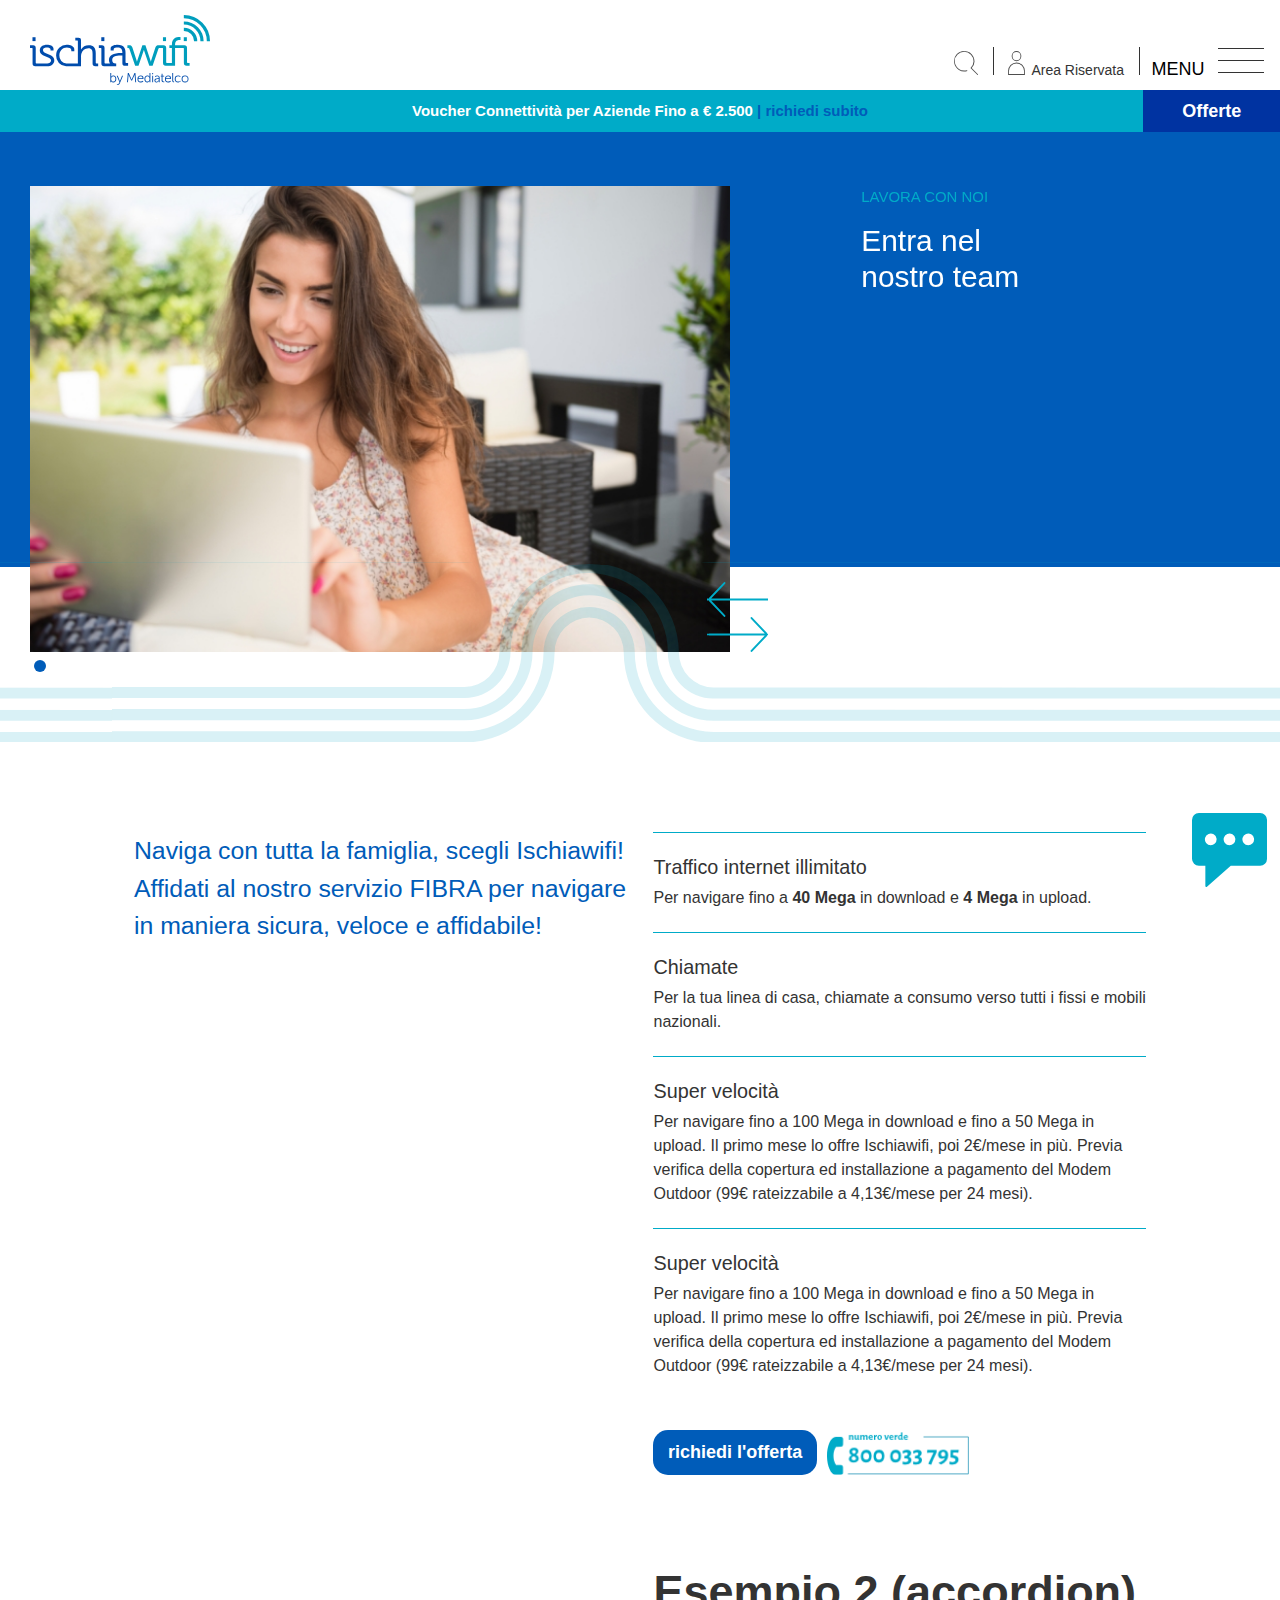
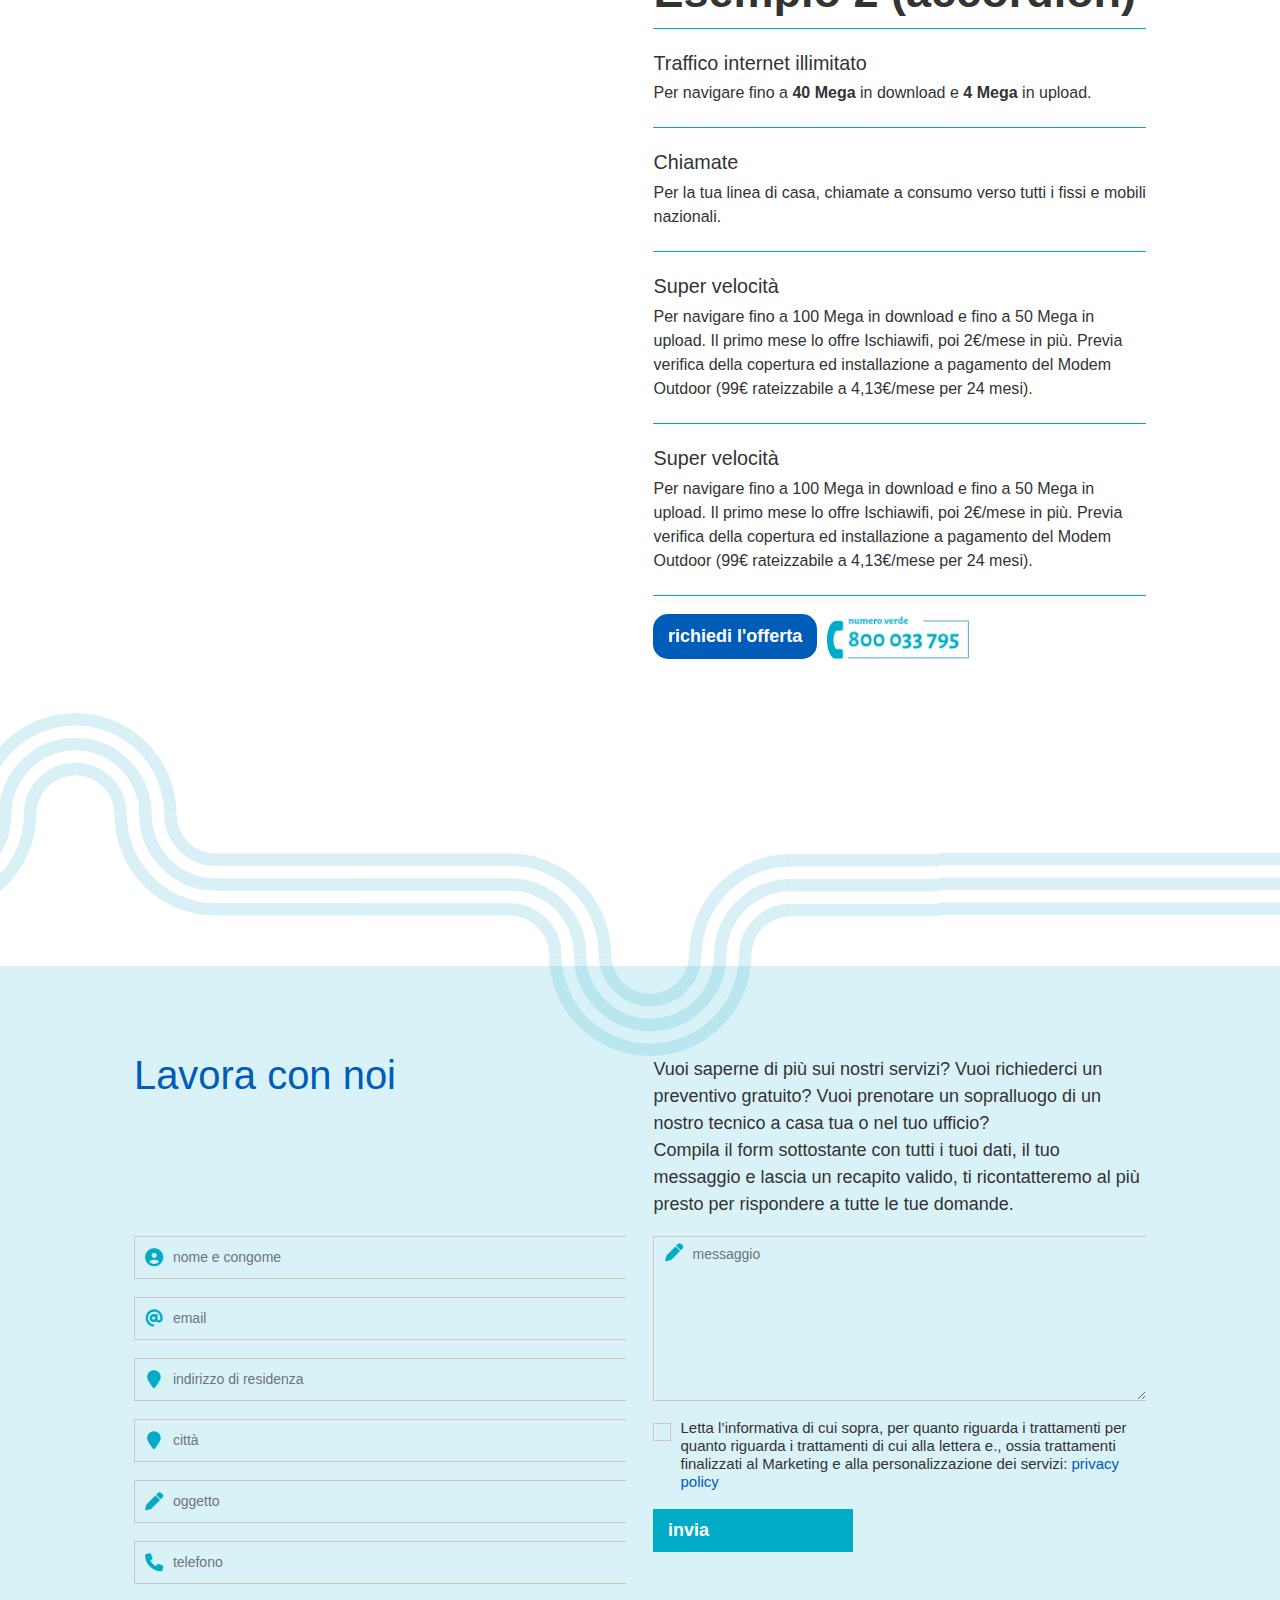
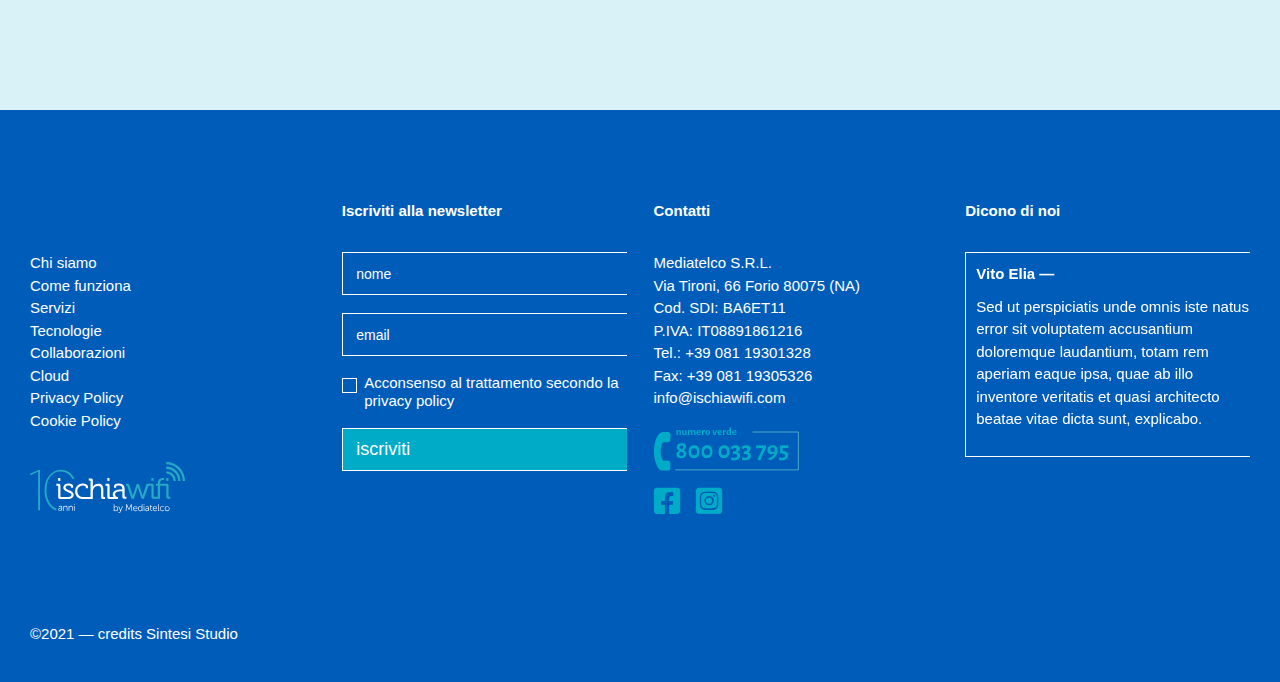
==== commit d02f1ee3: "update fontawesome" ====
--- a/lavora-con-noi.html
+++ b/lavora-con-noi.html
@@ -5,7 +5,7 @@
         <meta name="viewport" content="width=device-width, initial-scale=1" />
         <meta http-equiv="X-UA-Compatible" content="IE=edge" />
         <meta name="robots" content="noindex,nofollow" /> <!-- DA ELIMINARE IN LIVE -->
-        <link rel="stylesheet" href="assets/css/fontawesome6.min.css" />
+        <link rel="stylesheet" href="assets/fontawesome6/css/all.min.css" />
         <link rel="stylesheet" href="assets/css/bootstrap.min.css" />
         <link rel="stylesheet" href="assets/css/swiper-bundle.min.css" />
         <link rel="stylesheet" href="assets/css/frontend.min.css" />
--- a/assets/fontawesome6/css/all.min.css
+++ b/assets/fontawesome6/css/all.min.css
@@ -0,0 +1,6 @@
+/*!
+ * Font Awesome Free 6.1.1 by @fontawesome - https://fontawesome.com
+ * License - https://fontawesome.com/license/free (Icons: CC BY 4.0, Fonts: SIL OFL 1.1, Code: MIT License)
+ * Copyright 2022 Fonticons, Inc.
+ */
+.fa{font-family:var(--fa-style-family,"Font Awesome 6 Free");font-weight:var(--fa-style,900)}.fa,.fa-brands,.fa-duotone,.fa-light,.fa-regular,.fa-solid,.fa-thin,.fab,.fad,.fal,.far,.fas,.fat{-moz-osx-font-smoothing:grayscale;-webkit-font-smoothing:antialiased;display:var(--fa-display,inline-block);font-style:normal;font-variant:normal;line-height:1;text-rendering:auto}.fa-1x{font-size:1em}.fa-2x{font-size:2em}.fa-3x{font-size:3em}.fa-4x{font-size:4em}.fa-5x{font-size:5em}.fa-6x{font-size:6em}.fa-7x{font-size:7em}.fa-8x{font-size:8em}.fa-9x{font-size:9em}.fa-10x{font-size:10em}.fa-2xs{font-size:.625em;line-height:.1em;vertical-align:.225em}.fa-xs{font-size:.75em;line-height:.08333em;vertical-align:.125em}.fa-sm{font-size:.875em;line-height:.07143em;vertical-align:.05357em}.fa-lg{font-size:1.25em;line-height:.05em;vertical-align:-.075em}.fa-xl{font-size:1.5em;line-height:.04167em;vertical-align:-.125em}.fa-2xl{font-size:2em;line-height:.03125em;vertical-align:-.1875em}.fa-fw{text-align:center;width:1.25em}.fa-ul{list-style-type:none;margin-left:var(--fa-li-margin,2.5em);padding-left:0}.fa-ul>li{position:relative}.fa-li{left:calc(var(--fa-li-width, 2em)*-1);position:absolute;text-align:center;width:var(--fa-li-width,2em);line-height:inherit}.fa-border{border-radius:var(--fa-border-radius,.1em);border:var(--fa-border-width,.08em) var(--fa-border-style,solid) var(--fa-border-color,#eee);padding:var(--fa-border-padding,.2em .25em .15em)}.fa-pull-left{float:left;margin-right:var(--fa-pull-margin,.3em)}.fa-pull-right{float:right;margin-left:var(--fa-pull-margin,.3em)}.fa-beat{-webkit-animation-name:fa-beat;animation-name:fa-beat;-webkit-animation-delay:var(--fa-animation-delay,0);animation-delay:var(--fa-animation-delay,0);-webkit-animation-direction:var(--fa-animation-direction,normal);animation-direction:var(--fa-animation-direction,normal);-webkit-animation-duration:var(--fa-animation-duration,1s);animation-duration:var(--fa-animation-duration,1s);-webkit-animation-iteration-count:var(--fa-animation-iteration-count,infinite);animation-iteration-count:var(--fa-animation-iteration-count,infinite);-webkit-animation-timing-function:var(--fa-animation-timing,ease-in-out);animation-timing-function:var(--fa-animation-timing,ease-in-out)}.fa-bounce{-webkit-animation-name:fa-bounce;animation-name:fa-bounce;-webkit-animation-delay:var(--fa-animation-delay,0);animation-delay:var(--fa-animation-delay,0);-webkit-animation-direction:var(--fa-animation-direction,normal);animation-direction:var(--fa-animation-direction,normal);-webkit-animation-duration:var(--fa-animation-duration,1s);animation-duration:var(--fa-animation-duration,1s);-webkit-animation-iteration-count:var(--fa-animation-iteration-count,infinite);animation-iteration-count:var(--fa-animation-iteration-count,infinite);-webkit-animation-timing-function:var(--fa-animation-timing,cubic-bezier(.28,.84,.42,1));animation-timing-function:var(--fa-animation-timing,cubic-bezier(.28,.84,.42,1))}.fa-fade{-webkit-animation-name:fa-fade;animation-name:fa-fade;-webkit-animation-iteration-count:var(--fa-animation-iteration-count,infinite);animation-iteration-count:var(--fa-animation-iteration-count,infinite);-webkit-animation-timing-function:var(--fa-animation-timing,cubic-bezier(.4,0,.6,1));animation-timing-function:var(--fa-animation-timing,cubic-bezier(.4,0,.6,1))}.fa-beat-fade,.fa-fade{-webkit-animation-delay:var(--fa-animation-delay,0);animation-delay:var(--fa-animation-delay,0);-webkit-animation-direction:var(--fa-animation-direction,normal);animation-direction:var(--fa-animation-direction,normal);-webkit-animation-duration:var(--fa-animation-duration,1s);animation-duration:var(--fa-animation-duration,1s)}.fa-beat-fade{-webkit-animation-name:fa-beat-fade;animation-name:fa-beat-fade;-webkit-animation-iteration-count:var(--fa-animation-iteration-count,infinite);animation-iteration-count:var(--fa-animation-iteration-count,infinite);-webkit-animation-timing-function:var(--fa-animation-timing,cubic-bezier(.4,0,.6,1));animation-timing-function:var(--fa-animation-timing,cubic-bezier(.4,0,.6,1))}.fa-flip{-webkit-animation-name:fa-flip;animation-name:fa-flip;-webkit-animation-delay:var(--fa-animation-delay,0);animation-delay:var(--fa-animation-delay,0);-webkit-animation-direction:var(--fa-animation-direction,normal);animation-direction:var(--fa-animation-direction,normal);-webkit-animation-duration:var(--fa-animation-duration,1s);animation-duration:var(--fa-animation-duration,1s);-webkit-animation-iteration-count:var(--fa-animation-iteration-count,infinite);animation-iteration-count:var(--fa-animation-iteration-count,infinite);-webkit-animation-timing-function:var(--fa-animation-timing,ease-in-out);animation-timing-function:var(--fa-animation-timing,ease-in-out)}.fa-shake{-webkit-animation-name:fa-shake;animation-name:fa-shake;-webkit-animation-duration:var(--fa-animation-duration,1s);animation-duration:var(--fa-animation-duration,1s);-webkit-animation-iteration-count:var(--fa-animation-iteration-count,infinite);animation-iteration-count:var(--fa-animation-iteration-count,infinite);-webkit-animation-timing-function:var(--fa-animation-timing,linear);animation-timing-function:var(--fa-animation-timing,linear)}.fa-shake,.fa-spin{-webkit-animation-delay:var(--fa-animation-delay,0);animation-delay:var(--fa-animation-delay,0);-webkit-animation-direction:var(--fa-animation-direction,normal);animation-direction:var(--fa-animation-direction,normal)}.fa-spin{-webkit-animation-name:fa-spin;animation-name:fa-spin;-webkit-animation-duration:var(--fa-animation-duration,2s);animation-duration:var(--fa-animation-duration,2s);-webkit-animation-iteration-count:var(--fa-animation-iteration-count,infinite);animation-iteration-count:var(--fa-animation-iteration-count,infinite);-webkit-animation-timing-function:var(--fa-animation-timing,linear);animation-timing-function:var(--fa-animation-timing,linear)}.fa-spin-reverse{--fa-animation-direction:reverse}.fa-pulse,.fa-spin-pulse{-webkit-animation-name:fa-spin;animation-name:fa-spin;-webkit-animation-direction:var(--fa-animation-direction,normal);animation-direction:var(--fa-animation-direction,normal);-webkit-animation-duration:var(--fa-animation-duration,1s);animation-duration:var(--fa-animation-duration,1s);-webkit-animation-iteration-count:var(--fa-animation-iteration-count,infinite);animation-iteration-count:var(--fa-animation-iteration-count,infinite);-webkit-animation-timing-function:var(--fa-animation-timing,steps(8));animation-timing-function:var(--fa-animation-timing,steps(8))}@media (prefers-reduced-motion:reduce){.fa-beat,.fa-beat-fade,.fa-bounce,.fa-fade,.fa-flip,.fa-pulse,.fa-shake,.fa-spin,.fa-spin-pulse{-webkit-animation-delay:-1ms;animation-delay:-1ms;-webkit-animation-duration:1ms;animation-duration:1ms;-webkit-animation-iteration-count:1;animation-iteration-count:1;transition-delay:0s;transition-duration:0s}}@-webkit-keyframes fa-beat{0%,90%{-webkit-transform:scale(1);transform:scale(1)}45%{-webkit-transform:scale(var(--fa-beat-scale,1.25));transform:scale(var(--fa-beat-scale,1.25))}}@keyframes fa-beat{0%,90%{-webkit-transform:scale(1);transform:scale(1)}45%{-webkit-transform:scale(var(--fa-beat-scale,1.25));transform:scale(var(--fa-beat-scale,1.25))}}@-webkit-keyframes fa-bounce{0%{-webkit-transform:scale(1) translateY(0);transform:scale(1) translateY(0)}10%{-webkit-transform:scale(var(--fa-bounce-start-scale-x,1.1),var(--fa-bounce-start-scale-y,.9)) translateY(0);transform:scale(var(--fa-bounce-start-scale-x,1.1),var(--fa-bounce-start-scale-y,.9)) translateY(0)}30%{-webkit-transform:scale(var(--fa-bounce-jump-scale-x,.9),var(--fa-bounce-jump-scale-y,1.1)) translateY(var(--fa-bounce-height,-.5em));transform:scale(var(--fa-bounce-jump-scale-x,.9),var(--fa-bounce-jump-scale-y,1.1)) translateY(var(--fa-bounce-height,-.5em))}50%{-webkit-transform:scale(var(--fa-bounce-land-scale-x,1.05),var(--fa-bounce-land-scale-y,.95)) translateY(0);transform:scale(var(--fa-bounce-land-scale-x,1.05),var(--fa-bounce-land-scale-y,.95)) translateY(0)}57%{-webkit-transform:scale(1) translateY(var(--fa-bounce-rebound,-.125em));transform:scale(1) translateY(var(--fa-bounce-rebound,-.125em))}64%{-webkit-transform:scale(1) translateY(0);transform:scale(1) translateY(0)}to{-webkit-transform:scale(1) translateY(0);transform:scale(1) translateY(0)}}@keyframes fa-bounce{0%{-webkit-transform:scale(1) translateY(0);transform:scale(1) translateY(0)}10%{-webkit-transform:scale(var(--fa-bounce-start-scale-x,1.1),var(--fa-bounce-start-scale-y,.9)) translateY(0);transform:scale(var(--fa-bounce-start-scale-x,1.1),var(--fa-bounce-start-scale-y,.9)) translateY(0)}30%{-webkit-transform:scale(var(--fa-bounce-jump-scale-x,.9),var(--fa-bounce-jump-scale-y,1.1)) translateY(var(--fa-bounce-height,-.5em));transform:scale(var(--fa-bounce-jump-scale-x,.9),var(--fa-bounce-jump-scale-y,1.1)) translateY(var(--fa-bounce-height,-.5em))}50%{-webkit-transform:scale(var(--fa-bounce-land-scale-x,1.05),var(--fa-bounce-land-scale-y,.95)) translateY(0);transform:scale(var(--fa-bounce-land-scale-x,1.05),var(--fa-bounce-land-scale-y,.95)) translateY(0)}57%{-webkit-transform:scale(1) translateY(var(--fa-bounce-rebound,-.125em));transform:scale(1) translateY(var(--fa-bounce-rebound,-.125em))}64%{-webkit-transform:scale(1) translateY(0);transform:scale(1) translateY(0)}to{-webkit-transform:scale(1) translateY(0);transform:scale(1) translateY(0)}}@-webkit-keyframes fa-fade{50%{opacity:var(--fa-fade-opacity,.4)}}@keyframes fa-fade{50%{opacity:var(--fa-fade-opacity,.4)}}@-webkit-keyframes fa-beat-fade{0%,to{opacity:var(--fa-beat-fade-opacity,.4);-webkit-transform:scale(1);transform:scale(1)}50%{opacity:1;-webkit-transform:scale(var(--fa-beat-fade-scale,1.125));transform:scale(var(--fa-beat-fade-scale,1.125))}}@keyframes fa-beat-fade{0%,to{opacity:var(--fa-beat-fade-opacity,.4);-webkit-transform:scale(1);transform:scale(1)}50%{opacity:1;-webkit-transform:scale(var(--fa-beat-fade-scale,1.125));transform:scale(var(--fa-beat-fade-scale,1.125))}}@-webkit-keyframes fa-flip{50%{-webkit-transform:rotate3d(var(--fa-flip-x,0),var(--fa-flip-y,1),var(--fa-flip-z,0),var(--fa-flip-angle,-180deg));transform:rotate3d(var(--fa-flip-x,0),var(--fa-flip-y,1),var(--fa-flip-z,0),var(--fa-flip-angle,-180deg))}}@keyframes fa-flip{50%{-webkit-transform:rotate3d(var(--fa-flip-x,0),var(--fa-flip-y,1),var(--fa-flip-z,0),var(--fa-flip-angle,-180deg));transform:rotate3d(var(--fa-flip-x,0),var(--fa-flip-y,1),var(--fa-flip-z,0),var(--fa-flip-angle,-180deg))}}@-webkit-keyframes fa-shake{0%{-webkit-transform:rotate(-15deg);transform:rotate(-15deg)}4%{-webkit-transform:rotate(15deg);transform:rotate(15deg)}8%,24%{-webkit-transform:rotate(-18deg);transform:rotate(-18deg)}12%,28%{-webkit-transform:rotate(18deg);transform:rotate(18deg)}16%{-webkit-transform:rotate(-22deg);transform:rotate(-22deg)}20%{-webkit-transform:rotate(22deg);transform:rotate(22deg)}32%{-webkit-transform:rotate(-12deg);transform:rotate(-12deg)}36%{-webkit-transform:rotate(12deg);transform:rotate(12deg)}40%,to{-webkit-transform:rotate(0deg);transform:rotate(0deg)}}@keyframes fa-shake{0%{-webkit-transform:rotate(-15deg);transform:rotate(-15deg)}4%{-webkit-transform:rotate(15deg);transform:rotate(15deg)}8%,24%{-webkit-transform:rotate(-18deg);transform:rotate(-18deg)}12%,28%{-webkit-transform:rotate(18deg);transform:rotate(18deg)}16%{-webkit-transform:rotate(-22deg);transform:rotate(-22deg)}20%{-webkit-transform:rotate(22deg);transform:rotate(22deg)}32%{-webkit-transform:rotate(-12deg);transform:rotate(-12deg)}36%{-webkit-transform:rotate(12deg);transform:rotate(12deg)}40%,to{-webkit-transform:rotate(0deg);transform:rotate(0deg)}}@-webkit-keyframes fa-spin{0%{-webkit-transform:rotate(0deg);transform:rotate(0deg)}to{-webkit-transform:rotate(1turn);transform:rotate(1turn)}}@keyframes fa-spin{0%{-webkit-transform:rotate(0deg);transform:rotate(0deg)}to{-webkit-transform:rotate(1turn);transform:rotate(1turn)}}.fa-rotate-90{-webkit-transform:rotate(90deg);transform:rotate(90deg)}.fa-rotate-180{-webkit-transform:rotate(180deg);transform:rotate(180deg)}.fa-rotate-270{-webkit-transform:rotate(270deg);transform:rotate(270deg)}.fa-flip-horizontal{-webkit-transform:scaleX(-1);transform:scaleX(-1)}.fa-flip-vertical{-webkit-transform:scaleY(-1);transform:scaleY(-1)}.fa-flip-both,.fa-flip-horizontal.fa-flip-vertical{-webkit-transform:scale(-1);transform:scale(-1)}.fa-rotate-by{-webkit-transform:rotate(var(--fa-rotate-angle,none));transform:rotate(var(--fa-rotate-angle,none))}.fa-stack{display:inline-block;height:2em;line-height:2em;position:relative;vertical-align:middle;width:2.5em}.fa-stack-1x,.fa-stack-2x{left:0;position:absolute;text-align:center;width:100%;z-index:var(--fa-stack-z-index,auto)}.fa-stack-1x{line-height:inherit}.fa-stack-2x{font-size:2em}.fa-inverse{color:var(--fa-inverse,#fff)}.fa-0:before{content:"\30"}.fa-1:before{content:"\31"}.fa-2:before{content:"\32"}.fa-3:before{content:"\33"}.fa-4:before{content:"\34"}.fa-5:before{content:"\35"}.fa-6:before{content:"\36"}.fa-7:before{content:"\37"}.fa-8:before{content:"\38"}.fa-9:before{content:"\39"}.fa-a:before{content:"\41"}.fa-address-book:before,.fa-contact-book:before{content:"\f2b9"}.fa-address-card:before,.fa-contact-card:before,.fa-vcard:before{content:"\f2bb"}.fa-align-center:before{content:"\f037"}.fa-align-justify:before{content:"\f039"}.fa-align-left:before{content:"\f036"}.fa-align-right:before{content:"\f038"}.fa-anchor:before{content:"\f13d"}.fa-anchor-circle-check:before{content:"\e4aa"}.fa-anchor-circle-exclamation:before{content:"\e4ab"}.fa-anchor-circle-xmark:before{content:"\e4ac"}.fa-anchor-lock:before{content:"\e4ad"}.fa-angle-down:before{content:"\f107"}.fa-angle-left:before{content:"\f104"}.fa-angle-right:before{content:"\f105"}.fa-angle-up:before{content:"\f106"}.fa-angle-double-down:before,.fa-angles-down:before{content:"\f103"}.fa-angle-double-left:before,.fa-angles-left:before{content:"\f100"}.fa-angle-double-right:before,.fa-angles-right:before{content:"\f101"}.fa-angle-double-up:before,.fa-angles-up:before{content:"\f102"}.fa-ankh:before{content:"\f644"}.fa-apple-alt:before,.fa-apple-whole:before{content:"\f5d1"}.fa-archway:before{content:"\f557"}.fa-arrow-down:before{content:"\f063"}.fa-arrow-down-1-9:before,.fa-sort-numeric-asc:before,.fa-sort-numeric-down:before{content:"\f162"}.fa-arrow-down-9-1:before,.fa-sort-numeric-desc:before,.fa-sort-numeric-down-alt:before{content:"\f886"}.fa-arrow-down-a-z:before,.fa-sort-alpha-asc:before,.fa-sort-alpha-down:before{content:"\f15d"}.fa-arrow-down-long:before,.fa-long-arrow-down:before{content:"\f175"}.fa-arrow-down-short-wide:before,.fa-sort-amount-desc:before,.fa-sort-amount-down-alt:before{content:"\f884"}.fa-arrow-down-up-across-line:before{content:"\e4af"}.fa-arrow-down-up-lock:before{content:"\e4b0"}.fa-arrow-down-wide-short:before,.fa-sort-amount-asc:before,.fa-sort-amount-down:before{content:"\f160"}.fa-arrow-down-z-a:before,.fa-sort-alpha-desc:before,.fa-sort-alpha-down-alt:before{content:"\f881"}.fa-arrow-left:before{content:"\f060"}.fa-arrow-left-long:before,.fa-long-arrow-left:before{content:"\f177"}.fa-arrow-pointer:before,.fa-mouse-pointer:before{content:"\f245"}.fa-arrow-right:before{content:"\f061"}.fa-arrow-right-arrow-left:before,.fa-exchange:before{content:"\f0ec"}.fa-arrow-right-from-bracket:before,.fa-sign-out:before{content:"\f08b"}.fa-arrow-right-long:before,.fa-long-arrow-right:before{content:"\f178"}.fa-arrow-right-to-bracket:before,.fa-sign-in:before{content:"\f090"}.fa-arrow-right-to-city:before{content:"\e4b3"}.fa-arrow-left-rotate:before,.fa-arrow-rotate-back:before,.fa-arrow-rotate-backward:before,.fa-arrow-rotate-left:before,.fa-undo:before{content:"\f0e2"}.fa-arrow-right-rotate:before,.fa-arrow-rotate-forward:before,.fa-arrow-rotate-right:before,.fa-redo:before{content:"\f01e"}.fa-arrow-trend-down:before{content:"\e097"}.fa-arrow-trend-up:before{content:"\e098"}.fa-arrow-turn-down:before,.fa-level-down:before{content:"\f149"}.fa-arrow-turn-up:before,.fa-level-up:before{content:"\f148"}.fa-arrow-up:before{content:"\f062"}.fa-arrow-up-1-9:before,.fa-sort-numeric-up:before{content:"\f163"}.fa-arrow-up-9-1:before,.fa-sort-numeric-up-alt:before{content:"\f887"}.fa-arrow-up-a-z:before,.fa-sort-alpha-up:before{content:"\f15e"}.fa-arrow-up-from-bracket:before{content:"\e09a"}.fa-arrow-up-from-ground-water:before{content:"\e4b5"}.fa-arrow-up-from-water-pump:before{content:"\e4b6"}.fa-arrow-up-long:before,.fa-long-arrow-up:before{content:"\f176"}.fa-arrow-up-right-dots:before{content:"\e4b7"}.fa-arrow-up-right-from-square:before,.fa-external-link:before{content:"\f08e"}.fa-arrow-up-short-wide:before,.fa-sort-amount-up-alt:before{content:"\f885"}.fa-arrow-up-wide-short:before,.fa-sort-amount-up:before{content:"\f161"}.fa-arrow-up-z-a:before,.fa-sort-alpha-up-alt:before{content:"\f882"}.fa-arrows-down-to-line:before{content:"\e4b8"}.fa-arrows-down-to-people:before{content:"\e4b9"}.fa-arrows-h:before,.fa-arrows-left-right:before{content:"\f07e"}.fa-arrows-left-right-to-line:before{content:"\e4ba"}.fa-arrows-rotate:before,.fa-refresh:before,.fa-sync:before{content:"\f021"}.fa-arrows-spin:before{content:"\e4bb"}.fa-arrows-split-up-and-left:before{content:"\e4bc"}.fa-arrows-to-circle:before{content:"\e4bd"}.fa-arrows-to-dot:before{content:"\e4be"}.fa-arrows-to-eye:before{content:"\e4bf"}.fa-arrows-turn-right:before{content:"\e4c0"}.fa-arrows-turn-to-dots:before{content:"\e4c1"}.fa-arrows-up-down:before,.fa-arrows-v:before{content:"\f07d"}.fa-arrows-up-down-left-right:before,.fa-arrows:before{content:"\f047"}.fa-arrows-up-to-line:before{content:"\e4c2"}.fa-asterisk:before{content:"\2a"}.fa-at:before{content:"\40"}.fa-atom:before{content:"\f5d2"}.fa-audio-description:before{content:"\f29e"}.fa-austral-sign:before{content:"\e0a9"}.fa-award:before{content:"\f559"}.fa-b:before{content:"\42"}.fa-baby:before{content:"\f77c"}.fa-baby-carriage:before,.fa-carriage-baby:before{content:"\f77d"}.fa-backward:before{content:"\f04a"}.fa-backward-fast:before,.fa-fast-backward:before{content:"\f049"}.fa-backward-step:before,.fa-step-backward:before{content:"\f048"}.fa-bacon:before{content:"\f7e5"}.fa-bacteria:before{content:"\e059"}.fa-bacterium:before{content:"\e05a"}.fa-bag-shopping:before,.fa-shopping-bag:before{content:"\f290"}.fa-bahai:before{content:"\f666"}.fa-baht-sign:before{content:"\e0ac"}.fa-ban:before,.fa-cancel:before{content:"\f05e"}.fa-ban-smoking:before,.fa-smoking-ban:before{content:"\f54d"}.fa-band-aid:before,.fa-bandage:before{content:"\f462"}.fa-barcode:before{content:"\f02a"}.fa-bars:before,.fa-navicon:before{content:"\f0c9"}.fa-bars-progress:before,.fa-tasks-alt:before{content:"\f828"}.fa-bars-staggered:before,.fa-reorder:before,.fa-stream:before{content:"\f550"}.fa-baseball-ball:before,.fa-baseball:before{content:"\f433"}.fa-baseball-bat-ball:before{content:"\f432"}.fa-basket-shopping:before,.fa-shopping-basket:before{content:"\f291"}.fa-basketball-ball:before,.fa-basketball:before{content:"\f434"}.fa-bath:before,.fa-bathtub:before{content:"\f2cd"}.fa-battery-0:before,.fa-battery-empty:before{content:"\f244"}.fa-battery-5:before,.fa-battery-full:before,.fa-battery:before{content:"\f240"}.fa-battery-3:before,.fa-battery-half:before{content:"\f242"}.fa-battery-2:before,.fa-battery-quarter:before{content:"\f243"}.fa-battery-4:before,.fa-battery-three-quarters:before{content:"\f241"}.fa-bed:before{content:"\f236"}.fa-bed-pulse:before,.fa-procedures:before{content:"\f487"}.fa-beer-mug-empty:before,.fa-beer:before{content:"\f0fc"}.fa-bell:before{content:"\f0f3"}.fa-bell-concierge:before,.fa-concierge-bell:before{content:"\f562"}.fa-bell-slash:before{content:"\f1f6"}.fa-bezier-curve:before{content:"\f55b"}.fa-bicycle:before{content:"\f206"}.fa-binoculars:before{content:"\f1e5"}.fa-biohazard:before{content:"\f780"}.fa-bitcoin-sign:before{content:"\e0b4"}.fa-blender:before{content:"\f517"}.fa-blender-phone:before{content:"\f6b6"}.fa-blog:before{content:"\f781"}.fa-bold:before{content:"\f032"}.fa-bolt:before,.fa-zap:before{content:"\f0e7"}.fa-bolt-lightning:before{content:"\e0b7"}.fa-bomb:before{content:"\f1e2"}.fa-bone:before{content:"\f5d7"}.fa-bong:before{content:"\f55c"}.fa-book:before{content:"\f02d"}.fa-atlas:before,.fa-book-atlas:before{content:"\f558"}.fa-bible:before,.fa-book-bible:before{content:"\f647"}.fa-book-bookmark:before{content:"\e0bb"}.fa-book-journal-whills:before,.fa-journal-whills:before{content:"\f66a"}.fa-book-medical:before{content:"\f7e6"}.fa-book-open:before{content:"\f518"}.fa-book-open-reader:before,.fa-book-reader:before{content:"\f5da"}.fa-book-quran:before,.fa-quran:before{content:"\f687"}.fa-book-dead:before,.fa-book-skull:before{content:"\f6b7"}.fa-bookmark:before{content:"\f02e"}.fa-border-all:before{content:"\f84c"}.fa-border-none:before{content:"\f850"}.fa-border-style:before,.fa-border-top-left:before{content:"\f853"}.fa-bore-hole:before{content:"\e4c3"}.fa-bottle-droplet:before{content:"\e4c4"}.fa-bottle-water:before{content:"\e4c5"}.fa-bowl-food:before{content:"\e4c6"}.fa-bowl-rice:before{content:"\e2eb"}.fa-bowling-ball:before{content:"\f436"}.fa-box:before{content:"\f466"}.fa-archive:before,.fa-box-archive:before{content:"\f187"}.fa-box-open:before{content:"\f49e"}.fa-box-tissue:before{content:"\e05b"}.fa-boxes-packing:before{content:"\e4c7"}.fa-boxes-alt:before,.fa-boxes-stacked:before,.fa-boxes:before{content:"\f468"}.fa-braille:before{content:"\f2a1"}.fa-brain:before{content:"\f5dc"}.fa-brazilian-real-sign:before{content:"\e46c"}.fa-bread-slice:before{content:"\f7ec"}.fa-bridge:before{content:"\e4c8"}.fa-bridge-circle-check:before{content:"\e4c9"}.fa-bridge-circle-exclamation:before{content:"\e4ca"}.fa-bridge-circle-xmark:before{content:"\e4cb"}.fa-bridge-lock:before{content:"\e4cc"}.fa-bridge-water:before{content:"\e4ce"}.fa-briefcase:before{content:"\f0b1"}.fa-briefcase-medical:before{content:"\f469"}.fa-broom:before{content:"\f51a"}.fa-broom-ball:before,.fa-quidditch-broom-ball:before,.fa-quidditch:before{content:"\f458"}.fa-brush:before{content:"\f55d"}.fa-bucket:before{content:"\e4cf"}.fa-bug:before{content:"\f188"}.fa-bug-slash:before{content:"\e490"}.fa-bugs:before{content:"\e4d0"}.fa-building:before{content:"\f1ad"}.fa-building-circle-arrow-right:before{content:"\e4d1"}.fa-building-circle-check:before{content:"\e4d2"}.fa-building-circle-exclamation:before{content:"\e4d3"}.fa-building-circle-xmark:before{content:"\e4d4"}.fa-bank:before,.fa-building-columns:before,.fa-institution:before,.fa-museum:before,.fa-university:before{content:"\f19c"}.fa-building-flag:before{content:"\e4d5"}.fa-building-lock:before{content:"\e4d6"}.fa-building-ngo:before{content:"\e4d7"}.fa-building-shield:before{content:"\e4d8"}.fa-building-un:before{content:"\e4d9"}.fa-building-user:before{content:"\e4da"}.fa-building-wheat:before{content:"\e4db"}.fa-bullhorn:before{content:"\f0a1"}.fa-bullseye:before{content:"\f140"}.fa-burger:before,.fa-hamburger:before{content:"\f805"}.fa-burst:before{content:"\e4dc"}.fa-bus:before{content:"\f207"}.fa-bus-alt:before,.fa-bus-simple:before{content:"\f55e"}.fa-briefcase-clock:before,.fa-business-time:before{content:"\f64a"}.fa-c:before{content:"\43"}.fa-birthday-cake:before,.fa-cake-candles:before,.fa-cake:before{content:"\f1fd"}.fa-calculator:before{content:"\f1ec"}.fa-calendar:before{content:"\f133"}.fa-calendar-check:before{content:"\f274"}.fa-calendar-day:before{content:"\f783"}.fa-calendar-alt:before,.fa-calendar-days:before{content:"\f073"}.fa-calendar-minus:before{content:"\f272"}.fa-calendar-plus:before{content:"\f271"}.fa-calendar-week:before{content:"\f784"}.fa-calendar-times:before,.fa-calendar-xmark:before{content:"\f273"}.fa-camera-alt:before,.fa-camera:before{content:"\f030"}.fa-camera-retro:before{content:"\f083"}.fa-camera-rotate:before{content:"\e0d8"}.fa-campground:before{content:"\f6bb"}.fa-candy-cane:before{content:"\f786"}.fa-cannabis:before{content:"\f55f"}.fa-capsules:before{content:"\f46b"}.fa-automobile:before,.fa-car:before{content:"\f1b9"}.fa-battery-car:before,.fa-car-battery:before{content:"\f5df"}.fa-car-burst:before,.fa-car-crash:before{content:"\f5e1"}.fa-car-on:before{content:"\e4dd"}.fa-car-alt:before,.fa-car-rear:before{content:"\f5de"}.fa-car-side:before{content:"\f5e4"}.fa-car-tunnel:before{content:"\e4de"}.fa-caravan:before{content:"\f8ff"}.fa-caret-down:before{content:"\f0d7"}.fa-caret-left:before{content:"\f0d9"}.fa-caret-right:before{content:"\f0da"}.fa-caret-up:before{content:"\f0d8"}.fa-carrot:before{content:"\f787"}.fa-cart-arrow-down:before{content:"\f218"}.fa-cart-flatbed:before,.fa-dolly-flatbed:before{content:"\f474"}.fa-cart-flatbed-suitcase:before,.fa-luggage-cart:before{content:"\f59d"}.fa-cart-plus:before{content:"\f217"}.fa-cart-shopping:before,.fa-shopping-cart:before{content:"\f07a"}.fa-cash-register:before{content:"\f788"}.fa-cat:before{content:"\f6be"}.fa-cedi-sign:before{content:"\e0df"}.fa-cent-sign:before{content:"\e3f5"}.fa-certificate:before{content:"\f0a3"}.fa-chair:before{content:"\f6c0"}.fa-blackboard:before,.fa-chalkboard:before{content:"\f51b"}.fa-chalkboard-teacher:before,.fa-chalkboard-user:before{content:"\f51c"}.fa-champagne-glasses:before,.fa-glass-cheers:before{content:"\f79f"}.fa-charging-station:before{content:"\f5e7"}.fa-area-chart:before,.fa-chart-area:before{content:"\f1fe"}.fa-bar-chart:before,.fa-chart-bar:before{content:"\f080"}.fa-chart-column:before{content:"\e0e3"}.fa-chart-gantt:before{content:"\e0e4"}.fa-chart-line:before,.fa-line-chart:before{content:"\f201"}.fa-chart-pie:before,.fa-pie-chart:before{content:"\f200"}.fa-chart-simple:before{content:"\e473"}.fa-check:before{content:"\f00c"}.fa-check-double:before{content:"\f560"}.fa-check-to-slot:before,.fa-vote-yea:before{content:"\f772"}.fa-cheese:before{content:"\f7ef"}.fa-chess:before{content:"\f439"}.fa-chess-bishop:before{content:"\f43a"}.fa-chess-board:before{content:"\f43c"}.fa-chess-king:before{content:"\f43f"}.fa-chess-knight:before{content:"\f441"}.fa-chess-pawn:before{content:"\f443"}.fa-chess-queen:before{content:"\f445"}.fa-chess-rook:before{content:"\f447"}.fa-chevron-down:before{content:"\f078"}.fa-chevron-left:before{content:"\f053"}.fa-chevron-right:before{content:"\f054"}.fa-chevron-up:before{content:"\f077"}.fa-child:before{content:"\f1ae"}.fa-child-dress:before{content:"\e59c"}.fa-child-reaching:before{content:"\e59d"}.fa-child-rifle:before{content:"\e4e0"}.fa-children:before{content:"\e4e1"}.fa-church:before{content:"\f51d"}.fa-circle:before{content:"\f111"}.fa-arrow-circle-down:before,.fa-circle-arrow-down:before{content:"\f0ab"}.fa-arrow-circle-left:before,.fa-circle-arrow-left:before{content:"\f0a8"}.fa-arrow-circle-right:before,.fa-circle-arrow-right:before{content:"\f0a9"}.fa-arrow-circle-up:before,.fa-circle-arrow-up:before{content:"\f0aa"}.fa-check-circle:before,.fa-circle-check:before{content:"\f058"}.fa-chevron-circle-down:before,.fa-circle-chevron-down:before{content:"\f13a"}.fa-chevron-circle-left:before,.fa-circle-chevron-left:before{content:"\f137"}.fa-chevron-circle-right:before,.fa-circle-chevron-right:before{content:"\f138"}.fa-chevron-circle-up:before,.fa-circle-chevron-up:before{content:"\f139"}.fa-circle-dollar-to-slot:before,.fa-donate:before{content:"\f4b9"}.fa-circle-dot:before,.fa-dot-circle:before{content:"\f192"}.fa-arrow-alt-circle-down:before,.fa-circle-down:before{content:"\f358"}.fa-circle-exclamation:before,.fa-exclamation-circle:before{content:"\f06a"}.fa-circle-h:before,.fa-hospital-symbol:before{content:"\f47e"}.fa-adjust:before,.fa-circle-half-stroke:before{content:"\f042"}.fa-circle-info:before,.fa-info-circle:before{content:"\f05a"}.fa-arrow-alt-circle-left:before,.fa-circle-left:before{content:"\f359"}.fa-circle-minus:before,.fa-minus-circle:before{content:"\f056"}.fa-circle-nodes:before{content:"\e4e2"}.fa-circle-notch:before{content:"\f1ce"}.fa-circle-pause:before,.fa-pause-circle:before{content:"\f28b"}.fa-circle-play:before,.fa-play-circle:before{content:"\f144"}.fa-circle-plus:before,.fa-plus-circle:before{content:"\f055"}.fa-circle-question:before,.fa-question-circle:before{content:"\f059"}.fa-circle-radiation:before,.fa-radiation-alt:before{content:"\f7ba"}.fa-arrow-alt-circle-right:before,.fa-circle-right:before{content:"\f35a"}.fa-circle-stop:before,.fa-stop-circle:before{content:"\f28d"}.fa-arrow-alt-circle-up:before,.fa-circle-up:before{content:"\f35b"}.fa-circle-user:before,.fa-user-circle:before{content:"\f2bd"}.fa-circle-xmark:before,.fa-times-circle:before,.fa-xmark-circle:before{content:"\f057"}.fa-city:before{content:"\f64f"}.fa-clapperboard:before{content:"\e131"}.fa-clipboard:before{content:"\f328"}.fa-clipboard-check:before{content:"\f46c"}.fa-clipboard-list:before{content:"\f46d"}.fa-clipboard-question:before{content:"\e4e3"}.fa-clipboard-user:before{content:"\f7f3"}.fa-clock-four:before,.fa-clock:before{content:"\f017"}.fa-clock-rotate-left:before,.fa-history:before{content:"\f1da"}.fa-clone:before{content:"\f24d"}.fa-closed-captioning:before{content:"\f20a"}.fa-cloud:before{content:"\f0c2"}.fa-cloud-arrow-down:before,.fa-cloud-download-alt:before,.fa-cloud-download:before{content:"\f0ed"}.fa-cloud-arrow-up:before,.fa-cloud-upload-alt:before,.fa-cloud-upload:before{content:"\f0ee"}.fa-cloud-bolt:before,.fa-thunderstorm:before{content:"\f76c"}.fa-cloud-meatball:before{content:"\f73b"}.fa-cloud-moon:before{content:"\f6c3"}.fa-cloud-moon-rain:before{content:"\f73c"}.fa-cloud-rain:before{content:"\f73d"}.fa-cloud-showers-heavy:before{content:"\f740"}.fa-cloud-showers-water:before{content:"\e4e4"}.fa-cloud-sun:before{content:"\f6c4"}.fa-cloud-sun-rain:before{content:"\f743"}.fa-clover:before{content:"\e139"}.fa-code:before{content:"\f121"}.fa-code-branch:before{content:"\f126"}.fa-code-commit:before{content:"\f386"}.fa-code-compare:before{content:"\e13a"}.fa-code-fork:before{content:"\e13b"}.fa-code-merge:before{content:"\f387"}.fa-code-pull-request:before{content:"\e13c"}.fa-coins:before{content:"\f51e"}.fa-colon-sign:before{content:"\e140"}.fa-comment:before{content:"\f075"}.fa-comment-dollar:before{content:"\f651"}.fa-comment-dots:before,.fa-commenting:before{content:"\f4ad"}.fa-comment-medical:before{content:"\f7f5"}.fa-comment-slash:before{content:"\f4b3"}.fa-comment-sms:before,.fa-sms:before{content:"\f7cd"}.fa-comments:before{content:"\f086"}.fa-comments-dollar:before{content:"\f653"}.fa-compact-disc:before{content:"\f51f"}.fa-compass:before{content:"\f14e"}.fa-compass-drafting:before,.fa-drafting-compass:before{content:"\f568"}.fa-compress:before{content:"\f066"}.fa-computer:before{content:"\e4e5"}.fa-computer-mouse:before,.fa-mouse:before{content:"\f8cc"}.fa-cookie:before{content:"\f563"}.fa-cookie-bite:before{content:"\f564"}.fa-copy:before{content:"\f0c5"}.fa-copyright:before{content:"\f1f9"}.fa-couch:before{content:"\f4b8"}.fa-cow:before{content:"\f6c8"}.fa-credit-card-alt:before,.fa-credit-card:before{content:"\f09d"}.fa-crop:before{content:"\f125"}.fa-crop-alt:before,.fa-crop-simple:before{content:"\f565"}.fa-cross:before{content:"\f654"}.fa-crosshairs:before{content:"\f05b"}.fa-crow:before{content:"\f520"}.fa-crown:before{content:"\f521"}.fa-crutch:before{content:"\f7f7"}.fa-cruzeiro-sign:before{content:"\e152"}.fa-cube:before{content:"\f1b2"}.fa-cubes:before{content:"\f1b3"}.fa-cubes-stacked:before{content:"\e4e6"}.fa-d:before{content:"\44"}.fa-database:before{content:"\f1c0"}.fa-backspace:before,.fa-delete-left:before{content:"\f55a"}.fa-democrat:before{content:"\f747"}.fa-desktop-alt:before,.fa-desktop:before{content:"\f390"}.fa-dharmachakra:before{content:"\f655"}.fa-diagram-next:before{content:"\e476"}.fa-diagram-predecessor:before{content:"\e477"}.fa-diagram-project:before,.fa-project-diagram:before{content:"\f542"}.fa-diagram-successor:before{content:"\e47a"}.fa-diamond:before{content:"\f219"}.fa-diamond-turn-right:before,.fa-directions:before{content:"\f5eb"}.fa-dice:before{content:"\f522"}.fa-dice-d20:before{content:"\f6cf"}.fa-dice-d6:before{content:"\f6d1"}.fa-dice-five:before{content:"\f523"}.fa-dice-four:before{content:"\f524"}.fa-dice-one:before{content:"\f525"}.fa-dice-six:before{content:"\f526"}.fa-dice-three:before{content:"\f527"}.fa-dice-two:before{content:"\f528"}.fa-disease:before{content:"\f7fa"}.fa-display:before{content:"\e163"}.fa-divide:before{content:"\f529"}.fa-dna:before{content:"\f471"}.fa-dog:before{content:"\f6d3"}.fa-dollar-sign:before,.fa-dollar:before,.fa-usd:before{content:"\24"}.fa-dolly-box:before,.fa-dolly:before{content:"\f472"}.fa-dong-sign:before{content:"\e169"}.fa-door-closed:before{content:"\f52a"}.fa-door-open:before{content:"\f52b"}.fa-dove:before{content:"\f4ba"}.fa-compress-alt:before,.fa-down-left-and-up-right-to-center:before{content:"\f422"}.fa-down-long:before,.fa-long-arrow-alt-down:before{content:"\f309"}.fa-download:before{content:"\f019"}.fa-dragon:before{content:"\f6d5"}.fa-draw-polygon:before{content:"\f5ee"}.fa-droplet:before,.fa-tint:before{content:"\f043"}.fa-droplet-slash:before,.fa-tint-slash:before{content:"\f5c7"}.fa-drum:before{content:"\f569"}.fa-drum-steelpan:before{content:"\f56a"}.fa-drumstick-bite:before{content:"\f6d7"}.fa-dumbbell:before{content:"\f44b"}.fa-dumpster:before{content:"\f793"}.fa-dumpster-fire:before{content:"\f794"}.fa-dungeon:before{content:"\f6d9"}.fa-e:before{content:"\45"}.fa-deaf:before,.fa-deafness:before,.fa-ear-deaf:before,.fa-hard-of-hearing:before{content:"\f2a4"}.fa-assistive-listening-systems:before,.fa-ear-listen:before{content:"\f2a2"}.fa-earth-africa:before,.fa-globe-africa:before{content:"\f57c"}.fa-earth-america:before,.fa-earth-americas:before,.fa-earth:before,.fa-globe-americas:before{content:"\f57d"}.fa-earth-asia:before,.fa-globe-asia:before{content:"\f57e"}.fa-earth-europe:before,.fa-globe-europe:before{content:"\f7a2"}.fa-earth-oceania:before,.fa-globe-oceania:before{content:"\e47b"}.fa-egg:before{content:"\f7fb"}.fa-eject:before{content:"\f052"}.fa-elevator:before{content:"\e16d"}.fa-ellipsis-h:before,.fa-ellipsis:before{content:"\f141"}.fa-ellipsis-v:before,.fa-ellipsis-vertical:before{content:"\f142"}.fa-envelope:before{content:"\f0e0"}.fa-envelope-circle-check:before{content:"\e4e8"}.fa-envelope-open:before{content:"\f2b6"}.fa-envelope-open-text:before{content:"\f658"}.fa-envelopes-bulk:before,.fa-mail-bulk:before{content:"\f674"}.fa-equals:before{content:"\3d"}.fa-eraser:before{content:"\f12d"}.fa-ethernet:before{content:"\f796"}.fa-eur:before,.fa-euro-sign:before,.fa-euro:before{content:"\f153"}.fa-exclamation:before{content:"\21"}.fa-expand:before{content:"\f065"}.fa-explosion:before{content:"\e4e9"}.fa-eye:before{content:"\f06e"}.fa-eye-dropper-empty:before,.fa-eye-dropper:before,.fa-eyedropper:before{content:"\f1fb"}.fa-eye-low-vision:before,.fa-low-vision:before{content:"\f2a8"}.fa-eye-slash:before{content:"\f070"}.fa-f:before{content:"\46"}.fa-angry:before,.fa-face-angry:before{content:"\f556"}.fa-dizzy:before,.fa-face-dizzy:before{content:"\f567"}.fa-face-flushed:before,.fa-flushed:before{content:"\f579"}.fa-face-frown:before,.fa-frown:before{content:"\f119"}.fa-face-frown-open:before,.fa-frown-open:before{content:"\f57a"}.fa-face-grimace:before,.fa-grimace:before{content:"\f57f"}.fa-face-grin:before,.fa-grin:before{content:"\f580"}.fa-face-grin-beam:before,.fa-grin-beam:before{content:"\f582"}.fa-face-grin-beam-sweat:before,.fa-grin-beam-sweat:before{content:"\f583"}.fa-face-grin-hearts:before,.fa-grin-hearts:before{content:"\f584"}.fa-face-grin-squint:before,.fa-grin-squint:before{content:"\f585"}.fa-face-grin-squint-tears:before,.fa-grin-squint-tears:before{content:"\f586"}.fa-face-grin-stars:before,.fa-grin-stars:before{content:"\f587"}.fa-face-grin-tears:before,.fa-grin-tears:before{content:"\f588"}.fa-face-grin-tongue:before,.fa-grin-tongue:before{content:"\f589"}.fa-face-grin-tongue-squint:before,.fa-grin-tongue-squint:before{content:"\f58a"}.fa-face-grin-tongue-wink:before,.fa-grin-tongue-wink:before{content:"\f58b"}.fa-face-grin-wide:before,.fa-grin-alt:before{content:"\f581"}.fa-face-grin-wink:before,.fa-grin-wink:before{content:"\f58c"}.fa-face-kiss:before,.fa-kiss:before{content:"\f596"}.fa-face-kiss-beam:before,.fa-kiss-beam:before{content:"\f597"}.fa-face-kiss-wink-heart:before,.fa-kiss-wink-heart:before{content:"\f598"}.fa-face-laugh:before,.fa-laugh:before{content:"\f599"}.fa-face-laugh-beam:before,.fa-laugh-beam:before{content:"\f59a"}.fa-face-laugh-squint:before,.fa-laugh-squint:before{content:"\f59b"}.fa-face-laugh-wink:before,.fa-laugh-wink:before{content:"\f59c"}.fa-face-meh:before,.fa-meh:before{content:"\f11a"}.fa-face-meh-blank:before,.fa-meh-blank:before{content:"\f5a4"}.fa-face-rolling-eyes:before,.fa-meh-rolling-eyes:before{content:"\f5a5"}.fa-face-sad-cry:before,.fa-sad-cry:before{content:"\f5b3"}.fa-face-sad-tear:before,.fa-sad-tear:before{content:"\f5b4"}.fa-face-smile:before,.fa-smile:before{content:"\f118"}.fa-face-smile-beam:before,.fa-smile-beam:before{content:"\f5b8"}.fa-face-smile-wink:before,.fa-smile-wink:before{content:"\f4da"}.fa-face-surprise:before,.fa-surprise:before{content:"\f5c2"}.fa-face-tired:before,.fa-tired:before{content:"\f5c8"}.fa-fan:before{content:"\f863"}.fa-faucet:before{content:"\e005"}.fa-faucet-drip:before{content:"\e006"}.fa-fax:before{content:"\f1ac"}.fa-feather:before{content:"\f52d"}.fa-feather-alt:before,.fa-feather-pointed:before{content:"\f56b"}.fa-ferry:before{content:"\e4ea"}.fa-file:before{content:"\f15b"}.fa-file-arrow-down:before,.fa-file-download:before{content:"\f56d"}.fa-file-arrow-up:before,.fa-file-upload:before{content:"\f574"}.fa-file-audio:before{content:"\f1c7"}.fa-file-circle-check:before{content:"\e493"}.fa-file-circle-exclamation:before{content:"\e4eb"}.fa-file-circle-minus:before{content:"\e4ed"}.fa-file-circle-plus:before{content:"\e4ee"}.fa-file-circle-question:before{content:"\e4ef"}.fa-file-circle-xmark:before{content:"\e494"}.fa-file-code:before{content:"\f1c9"}.fa-file-contract:before{content:"\f56c"}.fa-file-csv:before{content:"\f6dd"}.fa-file-excel:before{content:"\f1c3"}.fa-arrow-right-from-file:before,.fa-file-export:before{content:"\f56e"}.fa-file-image:before{content:"\f1c5"}.fa-arrow-right-to-file:before,.fa-file-import:before{content:"\f56f"}.fa-file-invoice:before{content:"\f570"}.fa-file-invoice-dollar:before{content:"\f571"}.fa-file-alt:before,.fa-file-lines:before,.fa-file-text:before{content:"\f15c"}.fa-file-medical:before{content:"\f477"}.fa-file-pdf:before{content:"\f1c1"}.fa-file-edit:before,.fa-file-pen:before{content:"\f31c"}.fa-file-powerpoint:before{content:"\f1c4"}.fa-file-prescription:before{content:"\f572"}.fa-file-shield:before{content:"\e4f0"}.fa-file-signature:before{content:"\f573"}.fa-file-video:before{content:"\f1c8"}.fa-file-medical-alt:before,.fa-file-waveform:before{content:"\f478"}.fa-file-word:before{content:"\f1c2"}.fa-file-archive:before,.fa-file-zipper:before{content:"\f1c6"}.fa-fill:before{content:"\f575"}.fa-fill-drip:before{content:"\f576"}.fa-film:before{content:"\f008"}.fa-filter:before{content:"\f0b0"}.fa-filter-circle-dollar:before,.fa-funnel-dollar:before{content:"\f662"}.fa-filter-circle-xmark:before{content:"\e17b"}.fa-fingerprint:before{content:"\f577"}.fa-fire:before{content:"\f06d"}.fa-fire-burner:before{content:"\e4f1"}.fa-fire-extinguisher:before{content:"\f134"}.fa-fire-alt:before,.fa-fire-flame-curved:before{content:"\f7e4"}.fa-burn:before,.fa-fire-flame-simple:before{content:"\f46a"}.fa-fish:before{content:"\f578"}.fa-fish-fins:before{content:"\e4f2"}.fa-flag:before{content:"\f024"}.fa-flag-checkered:before{content:"\f11e"}.fa-flag-usa:before{content:"\f74d"}.fa-flask:before{content:"\f0c3"}.fa-flask-vial:before{content:"\e4f3"}.fa-floppy-disk:before,.fa-save:before{content:"\f0c7"}.fa-florin-sign:before{content:"\e184"}.fa-folder-blank:before,.fa-folder:before{content:"\f07b"}.fa-folder-closed:before{content:"\e185"}.fa-folder-minus:before{content:"\f65d"}.fa-folder-open:before{content:"\f07c"}.fa-folder-plus:before{content:"\f65e"}.fa-folder-tree:before{content:"\f802"}.fa-font:before{content:"\f031"}.fa-football-ball:before,.fa-football:before{content:"\f44e"}.fa-forward:before{content:"\f04e"}.fa-fast-forward:before,.fa-forward-fast:before{content:"\f050"}.fa-forward-step:before,.fa-step-forward:before{content:"\f051"}.fa-franc-sign:before{content:"\e18f"}.fa-frog:before{content:"\f52e"}.fa-futbol-ball:before,.fa-futbol:before,.fa-soccer-ball:before{content:"\f1e3"}.fa-g:before{content:"\47"}.fa-gamepad:before{content:"\f11b"}.fa-gas-pump:before{content:"\f52f"}.fa-dashboard:before,.fa-gauge-med:before,.fa-gauge:before,.fa-tachometer-alt-average:before{content:"\f624"}.fa-gauge-high:before,.fa-tachometer-alt-fast:before,.fa-tachometer-alt:before{content:"\f625"}.fa-gauge-simple-med:before,.fa-gauge-simple:before,.fa-tachometer-average:before{content:"\f629"}.fa-gauge-simple-high:before,.fa-tachometer-fast:before,.fa-tachometer:before{content:"\f62a"}.fa-gavel:before,.fa-legal:before{content:"\f0e3"}.fa-cog:before,.fa-gear:before{content:"\f013"}.fa-cogs:before,.fa-gears:before{content:"\f085"}.fa-gem:before{content:"\f3a5"}.fa-genderless:before{content:"\f22d"}.fa-ghost:before{content:"\f6e2"}.fa-gift:before{content:"\f06b"}.fa-gifts:before{content:"\f79c"}.fa-glass-water:before{content:"\e4f4"}.fa-glass-water-droplet:before{content:"\e4f5"}.fa-glasses:before{content:"\f530"}.fa-globe:before{content:"\f0ac"}.fa-golf-ball-tee:before,.fa-golf-ball:before{content:"\f450"}.fa-gopuram:before{content:"\f664"}.fa-graduation-cap:before,.fa-mortar-board:before{content:"\f19d"}.fa-greater-than:before{content:"\3e"}.fa-greater-than-equal:before{content:"\f532"}.fa-grip-horizontal:before,.fa-grip:before{content:"\f58d"}.fa-grip-lines:before{content:"\f7a4"}.fa-grip-lines-vertical:before{content:"\f7a5"}.fa-grip-vertical:before{content:"\f58e"}.fa-group-arrows-rotate:before{content:"\e4f6"}.fa-guarani-sign:before{content:"\e19a"}.fa-guitar:before{content:"\f7a6"}.fa-gun:before{content:"\e19b"}.fa-h:before{content:"\48"}.fa-hammer:before{content:"\f6e3"}.fa-hamsa:before{content:"\f665"}.fa-hand-paper:before,.fa-hand:before{content:"\f256"}.fa-hand-back-fist:before,.fa-hand-rock:before{content:"\f255"}.fa-allergies:before,.fa-hand-dots:before{content:"\f461"}.fa-fist-raised:before,.fa-hand-fist:before{content:"\f6de"}.fa-hand-holding:before{content:"\f4bd"}.fa-hand-holding-dollar:before,.fa-hand-holding-usd:before{content:"\f4c0"}.fa-hand-holding-droplet:before,.fa-hand-holding-water:before{content:"\f4c1"}.fa-hand-holding-hand:before{content:"\e4f7"}.fa-hand-holding-heart:before{content:"\f4be"}.fa-hand-holding-medical:before{content:"\e05c"}.fa-hand-lizard:before{content:"\f258"}.fa-hand-middle-finger:before{content:"\f806"}.fa-hand-peace:before{content:"\f25b"}.fa-hand-point-down:before{content:"\f0a7"}.fa-hand-point-left:before{content:"\f0a5"}.fa-hand-point-right:before{content:"\f0a4"}.fa-hand-point-up:before{content:"\f0a6"}.fa-hand-pointer:before{content:"\f25a"}.fa-hand-scissors:before{content:"\f257"}.fa-hand-sparkles:before{content:"\e05d"}.fa-hand-spock:before{content:"\f259"}.fa-handcuffs:before{content:"\e4f8"}.fa-hands:before,.fa-sign-language:before,.fa-signing:before{content:"\f2a7"}.fa-american-sign-language-interpreting:before,.fa-asl-interpreting:before,.fa-hands-american-sign-language-interpreting:before,.fa-hands-asl-interpreting:before{content:"\f2a3"}.fa-hands-bound:before{content:"\e4f9"}.fa-hands-bubbles:before,.fa-hands-wash:before{content:"\e05e"}.fa-hands-clapping:before{content:"\e1a8"}.fa-hands-holding:before{content:"\f4c2"}.fa-hands-holding-child:before{content:"\e4fa"}.fa-hands-holding-circle:before{content:"\e4fb"}.fa-hands-praying:before,.fa-praying-hands:before{content:"\f684"}.fa-handshake:before{content:"\f2b5"}.fa-hands-helping:before,.fa-handshake-angle:before{content:"\f4c4"}.fa-handshake-alt:before,.fa-handshake-simple:before{content:"\f4c6"}.fa-handshake-alt-slash:before,.fa-handshake-simple-slash:before{content:"\e05f"}.fa-handshake-slash:before{content:"\e060"}.fa-hanukiah:before{content:"\f6e6"}.fa-hard-drive:before,.fa-hdd:before{content:"\f0a0"}.fa-hashtag:before{content:"\23"}.fa-hat-cowboy:before{content:"\f8c0"}.fa-hat-cowboy-side:before{content:"\f8c1"}.fa-hat-wizard:before{content:"\f6e8"}.fa-head-side-cough:before{content:"\e061"}.fa-head-side-cough-slash:before{content:"\e062"}.fa-head-side-mask:before{content:"\e063"}.fa-head-side-virus:before{content:"\e064"}.fa-header:before,.fa-heading:before{content:"\f1dc"}.fa-headphones:before{content:"\f025"}.fa-headphones-alt:before,.fa-headphones-simple:before{content:"\f58f"}.fa-headset:before{content:"\f590"}.fa-heart:before{content:"\f004"}.fa-heart-circle-bolt:before{content:"\e4fc"}.fa-heart-circle-check:before{content:"\e4fd"}.fa-heart-circle-exclamation:before{content:"\e4fe"}.fa-heart-circle-minus:before{content:"\e4ff"}.fa-heart-circle-plus:before{content:"\e500"}.fa-heart-circle-xmark:before{content:"\e501"}.fa-heart-broken:before,.fa-heart-crack:before{content:"\f7a9"}.fa-heart-pulse:before,.fa-heartbeat:before{content:"\f21e"}.fa-helicopter:before{content:"\f533"}.fa-helicopter-symbol:before{content:"\e502"}.fa-hard-hat:before,.fa-hat-hard:before,.fa-helmet-safety:before{content:"\f807"}.fa-helmet-un:before{content:"\e503"}.fa-highlighter:before{content:"\f591"}.fa-hill-avalanche:before{content:"\e507"}.fa-hill-rockslide:before{content:"\e508"}.fa-hippo:before{content:"\f6ed"}.fa-hockey-puck:before{content:"\f453"}.fa-holly-berry:before{content:"\f7aa"}.fa-horse:before{content:"\f6f0"}.fa-horse-head:before{content:"\f7ab"}.fa-hospital-alt:before,.fa-hospital-wide:before,.fa-hospital:before{content:"\f0f8"}.fa-hospital-user:before{content:"\f80d"}.fa-hot-tub-person:before,.fa-hot-tub:before{content:"\f593"}.fa-hotdog:before{content:"\f80f"}.fa-hotel:before{content:"\f594"}.fa-hourglass-2:before,.fa-hourglass-half:before,.fa-hourglass:before{content:"\f254"}.fa-hourglass-empty:before{content:"\f252"}.fa-hourglass-3:before,.fa-hourglass-end:before{content:"\f253"}.fa-hourglass-1:before,.fa-hourglass-start:before{content:"\f251"}.fa-home-alt:before,.fa-home-lg-alt:before,.fa-home:before,.fa-house:before{content:"\f015"}.fa-home-lg:before,.fa-house-chimney:before{content:"\e3af"}.fa-house-chimney-crack:before,.fa-house-damage:before{content:"\f6f1"}.fa-clinic-medical:before,.fa-house-chimney-medical:before{content:"\f7f2"}.fa-house-chimney-user:before{content:"\e065"}.fa-house-chimney-window:before{content:"\e00d"}.fa-house-circle-check:before{content:"\e509"}.fa-house-circle-exclamation:before{content:"\e50a"}.fa-house-circle-xmark:before{content:"\e50b"}.fa-house-crack:before{content:"\e3b1"}.fa-house-fire:before{content:"\e50c"}.fa-house-flag:before{content:"\e50d"}.fa-house-flood-water:before{content:"\e50e"}.fa-house-flood-water-circle-arrow-right:before{content:"\e50f"}.fa-house-laptop:before,.fa-laptop-house:before{content:"\e066"}.fa-house-lock:before{content:"\e510"}.fa-house-medical:before{content:"\e3b2"}.fa-house-medical-circle-check:before{content:"\e511"}.fa-house-medical-circle-exclamation:before{content:"\e512"}.fa-house-medical-circle-xmark:before{content:"\e513"}.fa-house-medical-flag:before{content:"\e514"}.fa-house-signal:before{content:"\e012"}.fa-house-tsunami:before{content:"\e515"}.fa-home-user:before,.fa-house-user:before{content:"\e1b0"}.fa-hryvnia-sign:before,.fa-hryvnia:before{content:"\f6f2"}.fa-hurricane:before{content:"\f751"}.fa-i:before{content:"\49"}.fa-i-cursor:before{content:"\f246"}.fa-ice-cream:before{content:"\f810"}.fa-icicles:before{content:"\f7ad"}.fa-heart-music-camera-bolt:before,.fa-icons:before{content:"\f86d"}.fa-id-badge:before{content:"\f2c1"}.fa-drivers-license:before,.fa-id-card:before{content:"\f2c2"}.fa-id-card-alt:before,.fa-id-card-clip:before{content:"\f47f"}.fa-igloo:before{content:"\f7ae"}.fa-image:before{content:"\f03e"}.fa-image-portrait:before,.fa-portrait:before{content:"\f3e0"}.fa-images:before{content:"\f302"}.fa-inbox:before{content:"\f01c"}.fa-indent:before{content:"\f03c"}.fa-indian-rupee-sign:before,.fa-indian-rupee:before,.fa-inr:before{content:"\e1bc"}.fa-industry:before{content:"\f275"}.fa-infinity:before{content:"\f534"}.fa-info:before{content:"\f129"}.fa-italic:before{content:"\f033"}.fa-j:before{content:"\4a"}.fa-jar:before{content:"\e516"}.fa-jar-wheat:before{content:"\e517"}.fa-jedi:before{content:"\f669"}.fa-fighter-jet:before,.fa-jet-fighter:before{content:"\f0fb"}.fa-jet-fighter-up:before{content:"\e518"}.fa-joint:before{content:"\f595"}.fa-jug-detergent:before{content:"\e519"}.fa-k:before{content:"\4b"}.fa-kaaba:before{content:"\f66b"}.fa-key:before{content:"\f084"}.fa-keyboard:before{content:"\f11c"}.fa-khanda:before{content:"\f66d"}.fa-kip-sign:before{content:"\e1c4"}.fa-first-aid:before,.fa-kit-medical:before{content:"\f479"}.fa-kitchen-set:before{content:"\e51a"}.fa-kiwi-bird:before{content:"\f535"}.fa-l:before{content:"\4c"}.fa-land-mine-on:before{content:"\e51b"}.fa-landmark:before{content:"\f66f"}.fa-landmark-alt:before,.fa-landmark-dome:before{content:"\f752"}.fa-landmark-flag:before{content:"\e51c"}.fa-language:before{content:"\f1ab"}.fa-laptop:before{content:"\f109"}.fa-laptop-code:before{content:"\f5fc"}.fa-laptop-file:before{content:"\e51d"}.fa-laptop-medical:before{content:"\f812"}.fa-lari-sign:before{content:"\e1c8"}.fa-layer-group:before{content:"\f5fd"}.fa-leaf:before{content:"\f06c"}.fa-left-long:before,.fa-long-arrow-alt-left:before{content:"\f30a"}.fa-arrows-alt-h:before,.fa-left-right:before{content:"\f337"}.fa-lemon:before{content:"\f094"}.fa-less-than:before{content:"\3c"}.fa-less-than-equal:before{content:"\f537"}.fa-life-ring:before{content:"\f1cd"}.fa-lightbulb:before{content:"\f0eb"}.fa-lines-leaning:before{content:"\e51e"}.fa-chain:before,.fa-link:before{content:"\f0c1"}.fa-chain-broken:before,.fa-chain-slash:before,.fa-link-slash:before,.fa-unlink:before{content:"\f127"}.fa-lira-sign:before{content:"\f195"}.fa-list-squares:before,.fa-list:before{content:"\f03a"}.fa-list-check:before,.fa-tasks:before{content:"\f0ae"}.fa-list-1-2:before,.fa-list-numeric:before,.fa-list-ol:before{content:"\f0cb"}.fa-list-dots:before,.fa-list-ul:before{content:"\f0ca"}.fa-litecoin-sign:before{content:"\e1d3"}.fa-location-arrow:before{content:"\f124"}.fa-location-crosshairs:before,.fa-location:before{content:"\f601"}.fa-location-dot:before,.fa-map-marker-alt:before{content:"\f3c5"}.fa-location-pin:before,.fa-map-marker:before{content:"\f041"}.fa-location-pin-lock:before{content:"\e51f"}.fa-lock:before{content:"\f023"}.fa-lock-open:before{content:"\f3c1"}.fa-locust:before{content:"\e520"}.fa-lungs:before{content:"\f604"}.fa-lungs-virus:before{content:"\e067"}.fa-m:before{content:"\4d"}.fa-magnet:before{content:"\f076"}.fa-magnifying-glass:before,.fa-search:before{content:"\f002"}.fa-magnifying-glass-arrow-right:before{content:"\e521"}.fa-magnifying-glass-chart:before{content:"\e522"}.fa-magnifying-glass-dollar:before,.fa-search-dollar:before{content:"\f688"}.fa-magnifying-glass-location:before,.fa-search-location:before{content:"\f689"}.fa-magnifying-glass-minus:before,.fa-search-minus:before{content:"\f010"}.fa-magnifying-glass-plus:before,.fa-search-plus:before{content:"\f00e"}.fa-manat-sign:before{content:"\e1d5"}.fa-map:before{content:"\f279"}.fa-map-location:before,.fa-map-marked:before{content:"\f59f"}.fa-map-location-dot:before,.fa-map-marked-alt:before{content:"\f5a0"}.fa-map-pin:before{content:"\f276"}.fa-marker:before{content:"\f5a1"}.fa-mars:before{content:"\f222"}.fa-mars-and-venus:before{content:"\f224"}.fa-mars-and-venus-burst:before{content:"\e523"}.fa-mars-double:before{content:"\f227"}.fa-mars-stroke:before{content:"\f229"}.fa-mars-stroke-h:before,.fa-mars-stroke-right:before{content:"\f22b"}.fa-mars-stroke-up:before,.fa-mars-stroke-v:before{content:"\f22a"}.fa-glass-martini-alt:before,.fa-martini-glass:before{content:"\f57b"}.fa-cocktail:before,.fa-martini-glass-citrus:before{content:"\f561"}.fa-glass-martini:before,.fa-martini-glass-empty:before{content:"\f000"}.fa-mask:before{content:"\f6fa"}.fa-mask-face:before{content:"\e1d7"}.fa-mask-ventilator:before{content:"\e524"}.fa-masks-theater:before,.fa-theater-masks:before{content:"\f630"}.fa-mattress-pillow:before{content:"\e525"}.fa-expand-arrows-alt:before,.fa-maximize:before{content:"\f31e"}.fa-medal:before{content:"\f5a2"}.fa-memory:before{content:"\f538"}.fa-menorah:before{content:"\f676"}.fa-mercury:before{content:"\f223"}.fa-comment-alt:before,.fa-message:before{content:"\f27a"}.fa-meteor:before{content:"\f753"}.fa-microchip:before{content:"\f2db"}.fa-microphone:before{content:"\f130"}.fa-microphone-alt:before,.fa-microphone-lines:before{content:"\f3c9"}.fa-microphone-alt-slash:before,.fa-microphone-lines-slash:before{content:"\f539"}.fa-microphone-slash:before{content:"\f131"}.fa-microscope:before{content:"\f610"}.fa-mill-sign:before{content:"\e1ed"}.fa-compress-arrows-alt:before,.fa-minimize:before{content:"\f78c"}.fa-minus:before,.fa-subtract:before{content:"\f068"}.fa-mitten:before{content:"\f7b5"}.fa-mobile-android:before,.fa-mobile-phone:before,.fa-mobile:before{content:"\f3ce"}.fa-mobile-button:before{content:"\f10b"}.fa-mobile-retro:before{content:"\e527"}.fa-mobile-android-alt:before,.fa-mobile-screen:before{content:"\f3cf"}.fa-mobile-alt:before,.fa-mobile-screen-button:before{content:"\f3cd"}.fa-money-bill:before{content:"\f0d6"}.fa-money-bill-1:before,.fa-money-bill-alt:before{content:"\f3d1"}.fa-money-bill-1-wave:before,.fa-money-bill-wave-alt:before{content:"\f53b"}.fa-money-bill-transfer:before{content:"\e528"}.fa-money-bill-trend-up:before{content:"\e529"}.fa-money-bill-wave:before{content:"\f53a"}.fa-money-bill-wheat:before{content:"\e52a"}.fa-money-bills:before{content:"\e1f3"}.fa-money-check:before{content:"\f53c"}.fa-money-check-alt:before,.fa-money-check-dollar:before{content:"\f53d"}.fa-monument:before{content:"\f5a6"}.fa-moon:before{content:"\f186"}.fa-mortar-pestle:before{content:"\f5a7"}.fa-mosque:before{content:"\f678"}.fa-mosquito:before{content:"\e52b"}.fa-mosquito-net:before{content:"\e52c"}.fa-motorcycle:before{content:"\f21c"}.fa-mound:before{content:"\e52d"}.fa-mountain:before{content:"\f6fc"}.fa-mountain-city:before{content:"\e52e"}.fa-mountain-sun:before{content:"\e52f"}.fa-mug-hot:before{content:"\f7b6"}.fa-coffee:before,.fa-mug-saucer:before{content:"\f0f4"}.fa-music:before{content:"\f001"}.fa-n:before{content:"\4e"}.fa-naira-sign:before{content:"\e1f6"}.fa-network-wired:before{content:"\f6ff"}.fa-neuter:before{content:"\f22c"}.fa-newspaper:before{content:"\f1ea"}.fa-not-equal:before{content:"\f53e"}.fa-note-sticky:before,.fa-sticky-note:before{content:"\f249"}.fa-notes-medical:before{content:"\f481"}.fa-o:before{content:"\4f"}.fa-object-group:before{content:"\f247"}.fa-object-ungroup:before{content:"\f248"}.fa-oil-can:before{content:"\f613"}.fa-oil-well:before{content:"\e532"}.fa-om:before{content:"\f679"}.fa-otter:before{content:"\f700"}.fa-dedent:before,.fa-outdent:before{content:"\f03b"}.fa-p:before{content:"\50"}.fa-pager:before{content:"\f815"}.fa-paint-roller:before{content:"\f5aa"}.fa-paint-brush:before,.fa-paintbrush:before{content:"\f1fc"}.fa-palette:before{content:"\f53f"}.fa-pallet:before{content:"\f482"}.fa-panorama:before{content:"\e209"}.fa-paper-plane:before{content:"\f1d8"}.fa-paperclip:before{content:"\f0c6"}.fa-parachute-box:before{content:"\f4cd"}.fa-paragraph:before{content:"\f1dd"}.fa-passport:before{content:"\f5ab"}.fa-file-clipboard:before,.fa-paste:before{content:"\f0ea"}.fa-pause:before{content:"\f04c"}.fa-paw:before{content:"\f1b0"}.fa-peace:before{content:"\f67c"}.fa-pen:before{content:"\f304"}.fa-pen-alt:before,.fa-pen-clip:before{content:"\f305"}.fa-pen-fancy:before{content:"\f5ac"}.fa-pen-nib:before{content:"\f5ad"}.fa-pen-ruler:before,.fa-pencil-ruler:before{content:"\f5ae"}.fa-edit:before,.fa-pen-to-square:before{content:"\f044"}.fa-pencil-alt:before,.fa-pencil:before{content:"\f303"}.fa-people-arrows-left-right:before,.fa-people-arrows:before{content:"\e068"}.fa-people-carry-box:before,.fa-people-carry:before{content:"\f4ce"}.fa-people-group:before{content:"\e533"}.fa-people-line:before{content:"\e534"}.fa-people-pulling:before{content:"\e535"}.fa-people-robbery:before{content:"\e536"}.fa-people-roof:before{content:"\e537"}.fa-pepper-hot:before{content:"\f816"}.fa-percent:before,.fa-percentage:before{content:"\25"}.fa-male:before,.fa-person:before{content:"\f183"}.fa-person-arrow-down-to-line:before{content:"\e538"}.fa-person-arrow-up-from-line:before{content:"\e539"}.fa-biking:before,.fa-person-biking:before{content:"\f84a"}.fa-person-booth:before{content:"\f756"}.fa-person-breastfeeding:before{content:"\e53a"}.fa-person-burst:before{content:"\e53b"}.fa-person-cane:before{content:"\e53c"}.fa-person-chalkboard:before{content:"\e53d"}.fa-person-circle-check:before{content:"\e53e"}.fa-person-circle-exclamation:before{content:"\e53f"}.fa-person-circle-minus:before{content:"\e540"}.fa-person-circle-plus:before{content:"\e541"}.fa-person-circle-question:before{content:"\e542"}.fa-person-circle-xmark:before{content:"\e543"}.fa-digging:before,.fa-person-digging:before{content:"\f85e"}.fa-diagnoses:before,.fa-person-dots-from-line:before{content:"\f470"}.fa-female:before,.fa-person-dress:before{content:"\f182"}.fa-person-dress-burst:before{content:"\e544"}.fa-person-drowning:before{content:"\e545"}.fa-person-falling:before{content:"\e546"}.fa-person-falling-burst:before{content:"\e547"}.fa-person-half-dress:before{content:"\e548"}.fa-person-harassing:before{content:"\e549"}.fa-hiking:before,.fa-person-hiking:before{content:"\f6ec"}.fa-person-military-pointing:before{content:"\e54a"}.fa-person-military-rifle:before{content:"\e54b"}.fa-person-military-to-person:before{content:"\e54c"}.fa-person-praying:before,.fa-pray:before{content:"\f683"}.fa-person-pregnant:before{content:"\e31e"}.fa-person-rays:before{content:"\e54d"}.fa-person-rifle:before{content:"\e54e"}.fa-person-running:before,.fa-running:before{content:"\f70c"}.fa-person-shelter:before{content:"\e54f"}.fa-person-skating:before,.fa-skating:before{content:"\f7c5"}.fa-person-skiing:before,.fa-skiing:before{content:"\f7c9"}.fa-person-skiing-nordic:before,.fa-skiing-nordic:before{content:"\f7ca"}.fa-person-snowboarding:before,.fa-snowboarding:before{content:"\f7ce"}.fa-person-swimming:before,.fa-swimmer:before{content:"\f5c4"}.fa-person-through-window:before{content:"\e433"}.fa-person-walking:before,.fa-walking:before{content:"\f554"}.fa-person-walking-arrow-loop-left:before{content:"\e551"}.fa-person-walking-arrow-right:before{content:"\e552"}.fa-person-walking-dashed-line-arrow-right:before{content:"\e553"}.fa-person-walking-luggage:before{content:"\e554"}.fa-blind:before,.fa-person-walking-with-cane:before{content:"\f29d"}.fa-peseta-sign:before{content:"\e221"}.fa-peso-sign:before{content:"\e222"}.fa-phone:before{content:"\f095"}.fa-phone-alt:before,.fa-phone-flip:before{content:"\f879"}.fa-phone-slash:before{content:"\f3dd"}.fa-phone-volume:before,.fa-volume-control-phone:before{content:"\f2a0"}.fa-photo-film:before,.fa-photo-video:before{content:"\f87c"}.fa-piggy-bank:before{content:"\f4d3"}.fa-pills:before{content:"\f484"}.fa-pizza-slice:before{content:"\f818"}.fa-place-of-worship:before{content:"\f67f"}.fa-plane:before{content:"\f072"}.fa-plane-arrival:before{content:"\f5af"}.fa-plane-circle-check:before{content:"\e555"}.fa-plane-circle-exclamation:before{content:"\e556"}.fa-plane-circle-xmark:before{content:"\e557"}.fa-plane-departure:before{content:"\f5b0"}.fa-plane-lock:before{content:"\e558"}.fa-plane-slash:before{content:"\e069"}.fa-plane-up:before{content:"\e22d"}.fa-plant-wilt:before{content:"\e43b"}.fa-plate-wheat:before{content:"\e55a"}.fa-play:before{content:"\f04b"}.fa-plug:before{content:"\f1e6"}.fa-plug-circle-bolt:before{content:"\e55b"}.fa-plug-circle-check:before{content:"\e55c"}.fa-plug-circle-exclamation:before{content:"\e55d"}.fa-plug-circle-minus:before{content:"\e55e"}.fa-plug-circle-plus:before{content:"\e55f"}.fa-plug-circle-xmark:before{content:"\e560"}.fa-add:before,.fa-plus:before{content:"\2b"}.fa-plus-minus:before{content:"\e43c"}.fa-podcast:before{content:"\f2ce"}.fa-poo:before{content:"\f2fe"}.fa-poo-bolt:before,.fa-poo-storm:before{content:"\f75a"}.fa-poop:before{content:"\f619"}.fa-power-off:before{content:"\f011"}.fa-prescription:before{content:"\f5b1"}.fa-prescription-bottle:before{content:"\f485"}.fa-prescription-bottle-alt:before,.fa-prescription-bottle-medical:before{content:"\f486"}.fa-print:before{content:"\f02f"}.fa-pump-medical:before{content:"\e06a"}.fa-pump-soap:before{content:"\e06b"}.fa-puzzle-piece:before{content:"\f12e"}.fa-q:before{content:"\51"}.fa-qrcode:before{content:"\f029"}.fa-question:before{content:"\3f"}.fa-quote-left-alt:before,.fa-quote-left:before{content:"\f10d"}.fa-quote-right-alt:before,.fa-quote-right:before{content:"\f10e"}.fa-r:before{content:"\52"}.fa-radiation:before{content:"\f7b9"}.fa-radio:before{content:"\f8d7"}.fa-rainbow:before{content:"\f75b"}.fa-ranking-star:before{content:"\e561"}.fa-receipt:before{content:"\f543"}.fa-record-vinyl:before{content:"\f8d9"}.fa-ad:before,.fa-rectangle-ad:before{content:"\f641"}.fa-list-alt:before,.fa-rectangle-list:before{content:"\f022"}.fa-rectangle-times:before,.fa-rectangle-xmark:before,.fa-times-rectangle:before,.fa-window-close:before{content:"\f410"}.fa-recycle:before{content:"\f1b8"}.fa-registered:before{content:"\f25d"}.fa-repeat:before{content:"\f363"}.fa-mail-reply:before,.fa-reply:before{content:"\f3e5"}.fa-mail-reply-all:before,.fa-reply-all:before{content:"\f122"}.fa-republican:before{content:"\f75e"}.fa-restroom:before{content:"\f7bd"}.fa-retweet:before{content:"\f079"}.fa-ribbon:before{content:"\f4d6"}.fa-right-from-bracket:before,.fa-sign-out-alt:before{content:"\f2f5"}.fa-exchange-alt:before,.fa-right-left:before{content:"\f362"}.fa-long-arrow-alt-right:before,.fa-right-long:before{content:"\f30b"}.fa-right-to-bracket:before,.fa-sign-in-alt:before{content:"\f2f6"}.fa-ring:before{content:"\f70b"}.fa-road:before{content:"\f018"}.fa-road-barrier:before{content:"\e562"}.fa-road-bridge:before{content:"\e563"}.fa-road-circle-check:before{content:"\e564"}.fa-road-circle-exclamation:before{content:"\e565"}.fa-road-circle-xmark:before{content:"\e566"}.fa-road-lock:before{content:"\e567"}.fa-road-spikes:before{content:"\e568"}.fa-robot:before{content:"\f544"}.fa-rocket:before{content:"\f135"}.fa-rotate:before,.fa-sync-alt:before{content:"\f2f1"}.fa-rotate-back:before,.fa-rotate-backward:before,.fa-rotate-left:before,.fa-undo-alt:before{content:"\f2ea"}.fa-redo-alt:before,.fa-rotate-forward:before,.fa-rotate-right:before{content:"\f2f9"}.fa-route:before{content:"\f4d7"}.fa-feed:before,.fa-rss:before{content:"\f09e"}.fa-rouble:before,.fa-rub:before,.fa-ruble-sign:before,.fa-ruble:before{content:"\f158"}.fa-rug:before{content:"\e569"}.fa-ruler:before{content:"\f545"}.fa-ruler-combined:before{content:"\f546"}.fa-ruler-horizontal:before{content:"\f547"}.fa-ruler-vertical:before{content:"\f548"}.fa-rupee-sign:before,.fa-rupee:before{content:"\f156"}.fa-rupiah-sign:before{content:"\e23d"}.fa-s:before{content:"\53"}.fa-sack-dollar:before{content:"\f81d"}.fa-sack-xmark:before{content:"\e56a"}.fa-sailboat:before{content:"\e445"}.fa-satellite:before{content:"\f7bf"}.fa-satellite-dish:before{content:"\f7c0"}.fa-balance-scale:before,.fa-scale-balanced:before{content:"\f24e"}.fa-balance-scale-left:before,.fa-scale-unbalanced:before{content:"\f515"}.fa-balance-scale-right:before,.fa-scale-unbalanced-flip:before{content:"\f516"}.fa-school:before{content:"\f549"}.fa-school-circle-check:before{content:"\e56b"}.fa-school-circle-exclamation:before{content:"\e56c"}.fa-school-circle-xmark:before{content:"\e56d"}.fa-school-flag:before{content:"\e56e"}.fa-school-lock:before{content:"\e56f"}.fa-cut:before,.fa-scissors:before{content:"\f0c4"}.fa-screwdriver:before{content:"\f54a"}.fa-screwdriver-wrench:before,.fa-tools:before{content:"\f7d9"}.fa-scroll:before{content:"\f70e"}.fa-scroll-torah:before,.fa-torah:before{content:"\f6a0"}.fa-sd-card:before{content:"\f7c2"}.fa-section:before{content:"\e447"}.fa-seedling:before,.fa-sprout:before{content:"\f4d8"}.fa-server:before{content:"\f233"}.fa-shapes:before,.fa-triangle-circle-square:before{content:"\f61f"}.fa-arrow-turn-right:before,.fa-mail-forward:before,.fa-share:before{content:"\f064"}.fa-share-from-square:before,.fa-share-square:before{content:"\f14d"}.fa-share-alt:before,.fa-share-nodes:before{content:"\f1e0"}.fa-sheet-plastic:before{content:"\e571"}.fa-ils:before,.fa-shekel-sign:before,.fa-shekel:before,.fa-sheqel-sign:before,.fa-sheqel:before{content:"\f20b"}.fa-shield-blank:before,.fa-shield:before{content:"\f132"}.fa-shield-cat:before{content:"\e572"}.fa-shield-dog:before{content:"\e573"}.fa-shield-alt:before,.fa-shield-halved:before{content:"\f3ed"}.fa-shield-heart:before{content:"\e574"}.fa-shield-virus:before{content:"\e06c"}.fa-ship:before{content:"\f21a"}.fa-shirt:before,.fa-t-shirt:before,.fa-tshirt:before{content:"\f553"}.fa-shoe-prints:before{content:"\f54b"}.fa-shop:before,.fa-store-alt:before{content:"\f54f"}.fa-shop-lock:before{content:"\e4a5"}.fa-shop-slash:before,.fa-store-alt-slash:before{content:"\e070"}.fa-shower:before{content:"\f2cc"}.fa-shrimp:before{content:"\e448"}.fa-random:before,.fa-shuffle:before{content:"\f074"}.fa-shuttle-space:before,.fa-space-shuttle:before{content:"\f197"}.fa-sign-hanging:before,.fa-sign:before{content:"\f4d9"}.fa-signal-5:before,.fa-signal-perfect:before,.fa-signal:before{content:"\f012"}.fa-signature:before{content:"\f5b7"}.fa-map-signs:before,.fa-signs-post:before{content:"\f277"}.fa-sim-card:before{content:"\f7c4"}.fa-sink:before{content:"\e06d"}.fa-sitemap:before{content:"\f0e8"}.fa-skull:before{content:"\f54c"}.fa-skull-crossbones:before{content:"\f714"}.fa-slash:before{content:"\f715"}.fa-sleigh:before{content:"\f7cc"}.fa-sliders-h:before,.fa-sliders:before{content:"\f1de"}.fa-smog:before{content:"\f75f"}.fa-smoking:before{content:"\f48d"}.fa-snowflake:before{content:"\f2dc"}.fa-snowman:before{content:"\f7d0"}.fa-snowplow:before{content:"\f7d2"}.fa-soap:before{content:"\e06e"}.fa-socks:before{content:"\f696"}.fa-solar-panel:before{content:"\f5ba"}.fa-sort:before,.fa-unsorted:before{content:"\f0dc"}.fa-sort-desc:before,.fa-sort-down:before{content:"\f0dd"}.fa-sort-asc:before,.fa-sort-up:before{content:"\f0de"}.fa-spa:before{content:"\f5bb"}.fa-pastafarianism:before,.fa-spaghetti-monster-flying:before{content:"\f67b"}.fa-spell-check:before{content:"\f891"}.fa-spider:before{content:"\f717"}.fa-spinner:before{content:"\f110"}.fa-splotch:before{content:"\f5bc"}.fa-spoon:before,.fa-utensil-spoon:before{content:"\f2e5"}.fa-spray-can:before{content:"\f5bd"}.fa-air-freshener:before,.fa-spray-can-sparkles:before{content:"\f5d0"}.fa-square:before{content:"\f0c8"}.fa-external-link-square:before,.fa-square-arrow-up-right:before{content:"\f14c"}.fa-caret-square-down:before,.fa-square-caret-down:before{content:"\f150"}.fa-caret-square-left:before,.fa-square-caret-left:before{content:"\f191"}.fa-caret-square-right:before,.fa-square-caret-right:before{content:"\f152"}.fa-caret-square-up:before,.fa-square-caret-up:before{content:"\f151"}.fa-check-square:before,.fa-square-check:before{content:"\f14a"}.fa-envelope-square:before,.fa-square-envelope:before{content:"\f199"}.fa-square-full:before{content:"\f45c"}.fa-h-square:before,.fa-square-h:before{content:"\f0fd"}.fa-minus-square:before,.fa-square-minus:before{content:"\f146"}.fa-square-nfi:before{content:"\e576"}.fa-parking:before,.fa-square-parking:before{content:"\f540"}.fa-pen-square:before,.fa-pencil-square:before,.fa-square-pen:before{content:"\f14b"}.fa-square-person-confined:before{content:"\e577"}.fa-phone-square:before,.fa-square-phone:before{content:"\f098"}.fa-phone-square-alt:before,.fa-square-phone-flip:before{content:"\f87b"}.fa-plus-square:before,.fa-square-plus:before{content:"\f0fe"}.fa-poll-h:before,.fa-square-poll-horizontal:before{content:"\f682"}.fa-poll:before,.fa-square-poll-vertical:before{content:"\f681"}.fa-square-root-alt:before,.fa-square-root-variable:before{content:"\f698"}.fa-rss-square:before,.fa-square-rss:before{content:"\f143"}.fa-share-alt-square:before,.fa-square-share-nodes:before{content:"\f1e1"}.fa-external-link-square-alt:before,.fa-square-up-right:before{content:"\f360"}.fa-square-virus:before{content:"\e578"}.fa-square-xmark:before,.fa-times-square:before,.fa-xmark-square:before{content:"\f2d3"}.fa-rod-asclepius:before,.fa-rod-snake:before,.fa-staff-aesculapius:before,.fa-staff-snake:before{content:"\e579"}.fa-stairs:before{content:"\e289"}.fa-stamp:before{content:"\f5bf"}.fa-star:before{content:"\f005"}.fa-star-and-crescent:before{content:"\f699"}.fa-star-half:before{content:"\f089"}.fa-star-half-alt:before,.fa-star-half-stroke:before{content:"\f5c0"}.fa-star-of-david:before{content:"\f69a"}.fa-star-of-life:before{content:"\f621"}.fa-gbp:before,.fa-pound-sign:before,.fa-sterling-sign:before{content:"\f154"}.fa-stethoscope:before{content:"\f0f1"}.fa-stop:before{content:"\f04d"}.fa-stopwatch:before{content:"\f2f2"}.fa-stopwatch-20:before{content:"\e06f"}.fa-store:before{content:"\f54e"}.fa-store-slash:before{content:"\e071"}.fa-street-view:before{content:"\f21d"}.fa-strikethrough:before{content:"\f0cc"}.fa-stroopwafel:before{content:"\f551"}.fa-subscript:before{content:"\f12c"}.fa-suitcase:before{content:"\f0f2"}.fa-medkit:before,.fa-suitcase-medical:before{content:"\f0fa"}.fa-suitcase-rolling:before{content:"\f5c1"}.fa-sun:before{content:"\f185"}.fa-sun-plant-wilt:before{content:"\e57a"}.fa-superscript:before{content:"\f12b"}.fa-swatchbook:before{content:"\f5c3"}.fa-synagogue:before{content:"\f69b"}.fa-syringe:before{content:"\f48e"}.fa-t:before{content:"\54"}.fa-table:before{content:"\f0ce"}.fa-table-cells:before,.fa-th:before{content:"\f00a"}.fa-table-cells-large:before,.fa-th-large:before{content:"\f009"}.fa-columns:before,.fa-table-columns:before{content:"\f0db"}.fa-table-list:before,.fa-th-list:before{content:"\f00b"}.fa-ping-pong-paddle-ball:before,.fa-table-tennis-paddle-ball:before,.fa-table-tennis:before{content:"\f45d"}.fa-tablet-android:before,.fa-tablet:before{content:"\f3fb"}.fa-tablet-button:before{content:"\f10a"}.fa-tablet-alt:before,.fa-tablet-screen-button:before{content:"\f3fa"}.fa-tablets:before{content:"\f490"}.fa-digital-tachograph:before,.fa-tachograph-digital:before{content:"\f566"}.fa-tag:before{content:"\f02b"}.fa-tags:before{content:"\f02c"}.fa-tape:before{content:"\f4db"}.fa-tarp:before{content:"\e57b"}.fa-tarp-droplet:before{content:"\e57c"}.fa-cab:before,.fa-taxi:before{content:"\f1ba"}.fa-teeth:before{content:"\f62e"}.fa-teeth-open:before{content:"\f62f"}.fa-temperature-arrow-down:before,.fa-temperature-down:before{content:"\e03f"}.fa-temperature-arrow-up:before,.fa-temperature-up:before{content:"\e040"}.fa-temperature-0:before,.fa-temperature-empty:before,.fa-thermometer-0:before,.fa-thermometer-empty:before{content:"\f2cb"}.fa-temperature-4:before,.fa-temperature-full:before,.fa-thermometer-4:before,.fa-thermometer-full:before{content:"\f2c7"}.fa-temperature-2:before,.fa-temperature-half:before,.fa-thermometer-2:before,.fa-thermometer-half:before{content:"\f2c9"}.fa-temperature-high:before{content:"\f769"}.fa-temperature-low:before{content:"\f76b"}.fa-temperature-1:before,.fa-temperature-quarter:before,.fa-thermometer-1:before,.fa-thermometer-quarter:before{content:"\f2ca"}.fa-temperature-3:before,.fa-temperature-three-quarters:before,.fa-thermometer-3:before,.fa-thermometer-three-quarters:before{content:"\f2c8"}.fa-tenge-sign:before,.fa-tenge:before{content:"\f7d7"}.fa-tent:before{content:"\e57d"}.fa-tent-arrow-down-to-line:before{content:"\e57e"}.fa-tent-arrow-left-right:before{content:"\e57f"}.fa-tent-arrow-turn-left:before{content:"\e580"}.fa-tent-arrows-down:before{content:"\e581"}.fa-tents:before{content:"\e582"}.fa-terminal:before{content:"\f120"}.fa-text-height:before{content:"\f034"}.fa-remove-format:before,.fa-text-slash:before{content:"\f87d"}.fa-text-width:before{content:"\f035"}.fa-thermometer:before{content:"\f491"}.fa-thumbs-down:before{content:"\f165"}.fa-thumbs-up:before{content:"\f164"}.fa-thumb-tack:before,.fa-thumbtack:before{content:"\f08d"}.fa-ticket:before{content:"\f145"}.fa-ticket-alt:before,.fa-ticket-simple:before{content:"\f3ff"}.fa-timeline:before{content:"\e29c"}.fa-toggle-off:before{content:"\f204"}.fa-toggle-on:before{content:"\f205"}.fa-toilet:before{content:"\f7d8"}.fa-toilet-paper:before{content:"\f71e"}.fa-toilet-paper-slash:before{content:"\e072"}.fa-toilet-portable:before{content:"\e583"}.fa-toilets-portable:before{content:"\e584"}.fa-toolbox:before{content:"\f552"}.fa-tooth:before{content:"\f5c9"}.fa-torii-gate:before{content:"\f6a1"}.fa-tornado:before{content:"\f76f"}.fa-broadcast-tower:before,.fa-tower-broadcast:before{content:"\f519"}.fa-tower-cell:before{content:"\e585"}.fa-tower-observation:before{content:"\e586"}.fa-tractor:before{content:"\f722"}.fa-trademark:before{content:"\f25c"}.fa-traffic-light:before{content:"\f637"}.fa-trailer:before{content:"\e041"}.fa-train:before{content:"\f238"}.fa-subway:before,.fa-train-subway:before{content:"\f239"}.fa-train-tram:before,.fa-tram:before{content:"\f7da"}.fa-transgender-alt:before,.fa-transgender:before{content:"\f225"}.fa-trash:before{content:"\f1f8"}.fa-trash-arrow-up:before,.fa-trash-restore:before{content:"\f829"}.fa-trash-alt:before,.fa-trash-can:before{content:"\f2ed"}.fa-trash-can-arrow-up:before,.fa-trash-restore-alt:before{content:"\f82a"}.fa-tree:before{content:"\f1bb"}.fa-tree-city:before{content:"\e587"}.fa-exclamation-triangle:before,.fa-triangle-exclamation:before,.fa-warning:before{content:"\f071"}.fa-trophy:before{content:"\f091"}.fa-trowel:before{content:"\e589"}.fa-trowel-bricks:before{content:"\e58a"}.fa-truck:before{content:"\f0d1"}.fa-truck-arrow-right:before{content:"\e58b"}.fa-truck-droplet:before{content:"\e58c"}.fa-shipping-fast:before,.fa-truck-fast:before{content:"\f48b"}.fa-truck-field:before{content:"\e58d"}.fa-truck-field-un:before{content:"\e58e"}.fa-truck-front:before{content:"\e2b7"}.fa-ambulance:before,.fa-truck-medical:before{content:"\f0f9"}.fa-truck-monster:before{content:"\f63b"}.fa-truck-moving:before{content:"\f4df"}.fa-truck-pickup:before{content:"\f63c"}.fa-truck-plane:before{content:"\e58f"}.fa-truck-loading:before,.fa-truck-ramp-box:before{content:"\f4de"}.fa-teletype:before,.fa-tty:before{content:"\f1e4"}.fa-try:before,.fa-turkish-lira-sign:before,.fa-turkish-lira:before{content:"\e2bb"}.fa-level-down-alt:before,.fa-turn-down:before{content:"\f3be"}.fa-level-up-alt:before,.fa-turn-up:before{content:"\f3bf"}.fa-television:before,.fa-tv-alt:before,.fa-tv:before{content:"\f26c"}.fa-u:before{content:"\55"}.fa-umbrella:before{content:"\f0e9"}.fa-umbrella-beach:before{content:"\f5ca"}.fa-underline:before{content:"\f0cd"}.fa-universal-access:before{content:"\f29a"}.fa-unlock:before{content:"\f09c"}.fa-unlock-alt:before,.fa-unlock-keyhole:before{content:"\f13e"}.fa-arrows-alt-v:before,.fa-up-down:before{content:"\f338"}.fa-arrows-alt:before,.fa-up-down-left-right:before{content:"\f0b2"}.fa-long-arrow-alt-up:before,.fa-up-long:before{content:"\f30c"}.fa-expand-alt:before,.fa-up-right-and-down-left-from-center:before{content:"\f424"}.fa-external-link-alt:before,.fa-up-right-from-square:before{content:"\f35d"}.fa-upload:before{content:"\f093"}.fa-user:before{content:"\f007"}.fa-user-astronaut:before{content:"\f4fb"}.fa-user-check:before{content:"\f4fc"}.fa-user-clock:before{content:"\f4fd"}.fa-user-doctor:before,.fa-user-md:before{content:"\f0f0"}.fa-user-cog:before,.fa-user-gear:before{content:"\f4fe"}.fa-user-graduate:before{content:"\f501"}.fa-user-friends:before,.fa-user-group:before{content:"\f500"}.fa-user-injured:before{content:"\f728"}.fa-user-alt:before,.fa-user-large:before{content:"\f406"}.fa-user-alt-slash:before,.fa-user-large-slash:before{content:"\f4fa"}.fa-user-lock:before{content:"\f502"}.fa-user-minus:before{content:"\f503"}.fa-user-ninja:before{content:"\f504"}.fa-user-nurse:before{content:"\f82f"}.fa-user-edit:before,.fa-user-pen:before{content:"\f4ff"}.fa-user-plus:before{content:"\f234"}.fa-user-secret:before{content:"\f21b"}.fa-user-shield:before{content:"\f505"}.fa-user-slash:before{content:"\f506"}.fa-user-tag:before{content:"\f507"}.fa-user-tie:before{content:"\f508"}.fa-user-times:before,.fa-user-xmark:before{content:"\f235"}.fa-users:before{content:"\f0c0"}.fa-users-between-lines:before{content:"\e591"}.fa-users-cog:before,.fa-users-gear:before{content:"\f509"}.fa-users-line:before{content:"\e592"}.fa-users-rays:before{content:"\e593"}.fa-users-rectangle:before{content:"\e594"}.fa-users-slash:before{content:"\e073"}.fa-users-viewfinder:before{content:"\e595"}.fa-cutlery:before,.fa-utensils:before{content:"\f2e7"}.fa-v:before{content:"\56"}.fa-shuttle-van:before,.fa-van-shuttle:before{content:"\f5b6"}.fa-vault:before{content:"\e2c5"}.fa-vector-square:before{content:"\f5cb"}.fa-venus:before{content:"\f221"}.fa-venus-double:before{content:"\f226"}.fa-venus-mars:before{content:"\f228"}.fa-vest:before{content:"\e085"}.fa-vest-patches:before{content:"\e086"}.fa-vial:before{content:"\f492"}.fa-vial-circle-check:before{content:"\e596"}.fa-vial-virus:before{content:"\e597"}.fa-vials:before{content:"\f493"}.fa-video-camera:before,.fa-video:before{content:"\f03d"}.fa-video-slash:before{content:"\f4e2"}.fa-vihara:before{content:"\f6a7"}.fa-virus:before{content:"\e074"}.fa-virus-covid:before{content:"\e4a8"}.fa-virus-covid-slash:before{content:"\e4a9"}.fa-virus-slash:before{content:"\e075"}.fa-viruses:before{content:"\e076"}.fa-voicemail:before{content:"\f897"}.fa-volcano:before{content:"\f770"}.fa-volleyball-ball:before,.fa-volleyball:before{content:"\f45f"}.fa-volume-high:before,.fa-volume-up:before{content:"\f028"}.fa-volume-down:before,.fa-volume-low:before{content:"\f027"}.fa-volume-off:before{content:"\f026"}.fa-volume-mute:before,.fa-volume-times:before,.fa-volume-xmark:before{content:"\f6a9"}.fa-vr-cardboard:before{content:"\f729"}.fa-w:before{content:"\57"}.fa-walkie-talkie:before{content:"\f8ef"}.fa-wallet:before{content:"\f555"}.fa-magic:before,.fa-wand-magic:before{content:"\f0d0"}.fa-magic-wand-sparkles:before,.fa-wand-magic-sparkles:before{content:"\e2ca"}.fa-wand-sparkles:before{content:"\f72b"}.fa-warehouse:before{content:"\f494"}.fa-water:before{content:"\f773"}.fa-ladder-water:before,.fa-swimming-pool:before,.fa-water-ladder:before{content:"\f5c5"}.fa-wave-square:before{content:"\f83e"}.fa-weight-hanging:before{content:"\f5cd"}.fa-weight-scale:before,.fa-weight:before{content:"\f496"}.fa-wheat-alt:before,.fa-wheat-awn:before{content:"\e2cd"}.fa-wheat-awn-circle-exclamation:before{content:"\e598"}.fa-wheelchair:before{content:"\f193"}.fa-wheelchair-alt:before,.fa-wheelchair-move:before{content:"\e2ce"}.fa-glass-whiskey:before,.fa-whiskey-glass:before{content:"\f7a0"}.fa-wifi-3:before,.fa-wifi-strong:before,.fa-wifi:before{content:"\f1eb"}.fa-wind:before{content:"\f72e"}.fa-window-maximize:before{content:"\f2d0"}.fa-window-minimize:before{content:"\f2d1"}.fa-window-restore:before{content:"\f2d2"}.fa-wine-bottle:before{content:"\f72f"}.fa-wine-glass:before{content:"\f4e3"}.fa-wine-glass-alt:before,.fa-wine-glass-empty:before{content:"\f5ce"}.fa-krw:before,.fa-won-sign:before,.fa-won:before{content:"\f159"}.fa-worm:before{content:"\e599"}.fa-wrench:before{content:"\f0ad"}.fa-x:before{content:"\58"}.fa-x-ray:before{content:"\f497"}.fa-close:before,.fa-multiply:before,.fa-remove:before,.fa-times:before,.fa-xmark:before{content:"\f00d"}.fa-xmarks-lines:before{content:"\e59a"}.fa-y:before{content:"\59"}.fa-cny:before,.fa-jpy:before,.fa-rmb:before,.fa-yen-sign:before,.fa-yen:before{content:"\f157"}.fa-yin-yang:before{content:"\f6ad"}.fa-z:before{content:"\5a"}.fa-sr-only,.fa-sr-only-focusable:not(:focus),.sr-only,.sr-only-focusable:not(:focus){position:absolute;width:1px;height:1px;padding:0;margin:-1px;overflow:hidden;clip:rect(0,0,0,0);white-space:nowrap;border-width:0}:host,:root{--fa-font-brands:normal 400 1em/1 "Font Awesome 6 Brands"}@font-face{font-family:"Font Awesome 6 Brands";font-style:normal;font-weight:400;font-display:block;src:url(../webfonts/fa-brands-400.woff2) format("woff2"),url(../webfonts/fa-brands-400.ttf) format("truetype")}.fa-brands,.fab{font-family:"Font Awesome 6 Brands";font-weight:400}.fa-42-group:before,.fa-innosoft:before{content:"\e080"}.fa-500px:before{content:"\f26e"}.fa-accessible-icon:before{content:"\f368"}.fa-accusoft:before{content:"\f369"}.fa-adn:before{content:"\f170"}.fa-adversal:before{content:"\f36a"}.fa-affiliatetheme:before{content:"\f36b"}.fa-airbnb:before{content:"\f834"}.fa-algolia:before{content:"\f36c"}.fa-alipay:before{content:"\f642"}.fa-amazon:before{content:"\f270"}.fa-amazon-pay:before{content:"\f42c"}.fa-amilia:before{content:"\f36d"}.fa-android:before{content:"\f17b"}.fa-angellist:before{content:"\f209"}.fa-angrycreative:before{content:"\f36e"}.fa-angular:before{content:"\f420"}.fa-app-store:before{content:"\f36f"}.fa-app-store-ios:before{content:"\f370"}.fa-apper:before{content:"\f371"}.fa-apple:before{content:"\f179"}.fa-apple-pay:before{content:"\f415"}.fa-artstation:before{content:"\f77a"}.fa-asymmetrik:before{content:"\f372"}.fa-atlassian:before{content:"\f77b"}.fa-audible:before{content:"\f373"}.fa-autoprefixer:before{content:"\f41c"}.fa-avianex:before{content:"\f374"}.fa-aviato:before{content:"\f421"}.fa-aws:before{content:"\f375"}.fa-bandcamp:before{content:"\f2d5"}.fa-battle-net:before{content:"\f835"}.fa-behance:before{content:"\f1b4"}.fa-behance-square:before{content:"\f1b5"}.fa-bilibili:before{content:"\e3d9"}.fa-bimobject:before{content:"\f378"}.fa-bitbucket:before{content:"\f171"}.fa-bitcoin:before{content:"\f379"}.fa-bity:before{content:"\f37a"}.fa-black-tie:before{content:"\f27e"}.fa-blackberry:before{content:"\f37b"}.fa-blogger:before{content:"\f37c"}.fa-blogger-b:before{content:"\f37d"}.fa-bluetooth:before{content:"\f293"}.fa-bluetooth-b:before{content:"\f294"}.fa-bootstrap:before{content:"\f836"}.fa-bots:before{content:"\e340"}.fa-btc:before{content:"\f15a"}.fa-buffer:before{content:"\f837"}.fa-buromobelexperte:before{content:"\f37f"}.fa-buy-n-large:before{content:"\f8a6"}.fa-buysellads:before{content:"\f20d"}.fa-canadian-maple-leaf:before{content:"\f785"}.fa-cc-amazon-pay:before{content:"\f42d"}.fa-cc-amex:before{content:"\f1f3"}.fa-cc-apple-pay:before{content:"\f416"}.fa-cc-diners-club:before{content:"\f24c"}.fa-cc-discover:before{content:"\f1f2"}.fa-cc-jcb:before{content:"\f24b"}.fa-cc-mastercard:before{content:"\f1f1"}.fa-cc-paypal:before{content:"\f1f4"}.fa-cc-stripe:before{content:"\f1f5"}.fa-cc-visa:before{content:"\f1f0"}.fa-centercode:before{content:"\f380"}.fa-centos:before{content:"\f789"}.fa-chrome:before{content:"\f268"}.fa-chromecast:before{content:"\f838"}.fa-cloudflare:before{content:"\e07d"}.fa-cloudscale:before{content:"\f383"}.fa-cloudsmith:before{content:"\f384"}.fa-cloudversify:before{content:"\f385"}.fa-cmplid:before{content:"\e360"}.fa-codepen:before{content:"\f1cb"}.fa-codiepie:before{content:"\f284"}.fa-confluence:before{content:"\f78d"}.fa-connectdevelop:before{content:"\f20e"}.fa-contao:before{content:"\f26d"}.fa-cotton-bureau:before{content:"\f89e"}.fa-cpanel:before{content:"\f388"}.fa-creative-commons:before{content:"\f25e"}.fa-creative-commons-by:before{content:"\f4e7"}.fa-creative-commons-nc:before{content:"\f4e8"}.fa-creative-commons-nc-eu:before{content:"\f4e9"}.fa-creative-commons-nc-jp:before{content:"\f4ea"}.fa-creative-commons-nd:before{content:"\f4eb"}.fa-creative-commons-pd:before{content:"\f4ec"}.fa-creative-commons-pd-alt:before{content:"\f4ed"}.fa-creative-commons-remix:before{content:"\f4ee"}.fa-creative-commons-sa:before{content:"\f4ef"}.fa-creative-commons-sampling:before{content:"\f4f0"}.fa-creative-commons-sampling-plus:before{content:"\f4f1"}.fa-creative-commons-share:before{content:"\f4f2"}.fa-creative-commons-zero:before{content:"\f4f3"}.fa-critical-role:before{content:"\f6c9"}.fa-css3:before{content:"\f13c"}.fa-css3-alt:before{content:"\f38b"}.fa-cuttlefish:before{content:"\f38c"}.fa-d-and-d:before{content:"\f38d"}.fa-d-and-d-beyond:before{content:"\f6ca"}.fa-dailymotion:before{content:"\e052"}.fa-dashcube:before{content:"\f210"}.fa-deezer:before{content:"\e077"}.fa-delicious:before{content:"\f1a5"}.fa-deploydog:before{content:"\f38e"}.fa-deskpro:before{content:"\f38f"}.fa-dev:before{content:"\f6cc"}.fa-deviantart:before{content:"\f1bd"}.fa-dhl:before{content:"\f790"}.fa-diaspora:before{content:"\f791"}.fa-digg:before{content:"\f1a6"}.fa-digital-ocean:before{content:"\f391"}.fa-discord:before{content:"\f392"}.fa-discourse:before{content:"\f393"}.fa-dochub:before{content:"\f394"}.fa-docker:before{content:"\f395"}.fa-draft2digital:before{content:"\f396"}.fa-dribbble:before{content:"\f17d"}.fa-dribbble-square:before{content:"\f397"}.fa-dropbox:before{content:"\f16b"}.fa-drupal:before{content:"\f1a9"}.fa-dyalog:before{content:"\f399"}.fa-earlybirds:before{content:"\f39a"}.fa-ebay:before{content:"\f4f4"}.fa-edge:before{content:"\f282"}.fa-edge-legacy:before{content:"\e078"}.fa-elementor:before{content:"\f430"}.fa-ello:before{content:"\f5f1"}.fa-ember:before{content:"\f423"}.fa-empire:before{content:"\f1d1"}.fa-envira:before{content:"\f299"}.fa-erlang:before{content:"\f39d"}.fa-ethereum:before{content:"\f42e"}.fa-etsy:before{content:"\f2d7"}.fa-evernote:before{content:"\f839"}.fa-expeditedssl:before{content:"\f23e"}.fa-facebook:before{content:"\f09a"}.fa-facebook-f:before{content:"\f39e"}.fa-facebook-messenger:before{content:"\f39f"}.fa-facebook-square:before{content:"\f082"}.fa-fantasy-flight-games:before{content:"\f6dc"}.fa-fedex:before{content:"\f797"}.fa-fedora:before{content:"\f798"}.fa-figma:before{content:"\f799"}.fa-firefox:before{content:"\f269"}.fa-firefox-browser:before{content:"\e007"}.fa-first-order:before{content:"\f2b0"}.fa-first-order-alt:before{content:"\f50a"}.fa-firstdraft:before{content:"\f3a1"}.fa-flickr:before{content:"\f16e"}.fa-flipboard:before{content:"\f44d"}.fa-fly:before{content:"\f417"}.fa-font-awesome-flag:before,.fa-font-awesome-logo-full:before,.fa-font-awesome:before{content:"\f2b4"}.fa-fonticons:before{content:"\f280"}.fa-fonticons-fi:before{content:"\f3a2"}.fa-fort-awesome:before{content:"\f286"}.fa-fort-awesome-alt:before{content:"\f3a3"}.fa-forumbee:before{content:"\f211"}.fa-foursquare:before{content:"\f180"}.fa-free-code-camp:before{content:"\f2c5"}.fa-freebsd:before{content:"\f3a4"}.fa-fulcrum:before{content:"\f50b"}.fa-galactic-republic:before{content:"\f50c"}.fa-galactic-senate:before{content:"\f50d"}.fa-get-pocket:before{content:"\f265"}.fa-gg:before{content:"\f260"}.fa-gg-circle:before{content:"\f261"}.fa-git:before{content:"\f1d3"}.fa-git-alt:before{content:"\f841"}.fa-git-square:before{content:"\f1d2"}.fa-github:before{content:"\f09b"}.fa-github-alt:before{content:"\f113"}.fa-github-square:before{content:"\f092"}.fa-gitkraken:before{content:"\f3a6"}.fa-gitlab:before{content:"\f296"}.fa-gitter:before{content:"\f426"}.fa-glide:before{content:"\f2a5"}.fa-glide-g:before{content:"\f2a6"}.fa-gofore:before{content:"\f3a7"}.fa-golang:before{content:"\e40f"}.fa-goodreads:before{content:"\f3a8"}.fa-goodreads-g:before{content:"\f3a9"}.fa-google:before{content:"\f1a0"}.fa-google-drive:before{content:"\f3aa"}.fa-google-pay:before{content:"\e079"}.fa-google-play:before{content:"\f3ab"}.fa-google-plus:before{content:"\f2b3"}.fa-google-plus-g:before{content:"\f0d5"}.fa-google-plus-square:before{content:"\f0d4"}.fa-google-wallet:before{content:"\f1ee"}.fa-gratipay:before{content:"\f184"}.fa-grav:before{content:"\f2d6"}.fa-gripfire:before{content:"\f3ac"}.fa-grunt:before{content:"\f3ad"}.fa-guilded:before{content:"\e07e"}.fa-gulp:before{content:"\f3ae"}.fa-hacker-news:before{content:"\f1d4"}.fa-hacker-news-square:before{content:"\f3af"}.fa-hackerrank:before{content:"\f5f7"}.fa-hashnode:before{content:"\e499"}.fa-hips:before{content:"\f452"}.fa-hire-a-helper:before{content:"\f3b0"}.fa-hive:before{content:"\e07f"}.fa-hooli:before{content:"\f427"}.fa-hornbill:before{content:"\f592"}.fa-hotjar:before{content:"\f3b1"}.fa-houzz:before{content:"\f27c"}.fa-html5:before{content:"\f13b"}.fa-hubspot:before{content:"\f3b2"}.fa-ideal:before{content:"\e013"}.fa-imdb:before{content:"\f2d8"}.fa-instagram:before{content:"\f16d"}.fa-instagram-square:before{content:"\e055"}.fa-instalod:before{content:"\e081"}.fa-intercom:before{content:"\f7af"}.fa-internet-explorer:before{content:"\f26b"}.fa-invision:before{content:"\f7b0"}.fa-ioxhost:before{content:"\f208"}.fa-itch-io:before{content:"\f83a"}.fa-itunes:before{content:"\f3b4"}.fa-itunes-note:before{content:"\f3b5"}.fa-java:before{content:"\f4e4"}.fa-jedi-order:before{content:"\f50e"}.fa-jenkins:before{content:"\f3b6"}.fa-jira:before{content:"\f7b1"}.fa-joget:before{content:"\f3b7"}.fa-joomla:before{content:"\f1aa"}.fa-js:before{content:"\f3b8"}.fa-js-square:before{content:"\f3b9"}.fa-jsfiddle:before{content:"\f1cc"}.fa-kaggle:before{content:"\f5fa"}.fa-keybase:before{content:"\f4f5"}.fa-keycdn:before{content:"\f3ba"}.fa-kickstarter:before{content:"\f3bb"}.fa-kickstarter-k:before{content:"\f3bc"}.fa-korvue:before{content:"\f42f"}.fa-laravel:before{content:"\f3bd"}.fa-lastfm:before{content:"\f202"}.fa-lastfm-square:before{content:"\f203"}.fa-leanpub:before{content:"\f212"}.fa-less:before{content:"\f41d"}.fa-line:before{content:"\f3c0"}.fa-linkedin:before{content:"\f08c"}.fa-linkedin-in:before{content:"\f0e1"}.fa-linode:before{content:"\f2b8"}.fa-linux:before{content:"\f17c"}.fa-lyft:before{content:"\f3c3"}.fa-magento:before{content:"\f3c4"}.fa-mailchimp:before{content:"\f59e"}.fa-mandalorian:before{content:"\f50f"}.fa-markdown:before{content:"\f60f"}.fa-mastodon:before{content:"\f4f6"}.fa-maxcdn:before{content:"\f136"}.fa-mdb:before{content:"\f8ca"}.fa-medapps:before{content:"\f3c6"}.fa-medium-m:before,.fa-medium:before{content:"\f23a"}.fa-medrt:before{content:"\f3c8"}.fa-meetup:before{content:"\f2e0"}.fa-megaport:before{content:"\f5a3"}.fa-mendeley:before{content:"\f7b3"}.fa-microblog:before{content:"\e01a"}.fa-microsoft:before{content:"\f3ca"}.fa-mix:before{content:"\f3cb"}.fa-mixcloud:before{content:"\f289"}.fa-mixer:before{content:"\e056"}.fa-mizuni:before{content:"\f3cc"}.fa-modx:before{content:"\f285"}.fa-monero:before{content:"\f3d0"}.fa-napster:before{content:"\f3d2"}.fa-neos:before{content:"\f612"}.fa-nfc-directional:before{content:"\e530"}.fa-nfc-symbol:before{content:"\e531"}.fa-nimblr:before{content:"\f5a8"}.fa-node:before{content:"\f419"}.fa-node-js:before{content:"\f3d3"}.fa-npm:before{content:"\f3d4"}.fa-ns8:before{content:"\f3d5"}.fa-nutritionix:before{content:"\f3d6"}.fa-octopus-deploy:before{content:"\e082"}.fa-odnoklassniki:before{content:"\f263"}.fa-odnoklassniki-square:before{content:"\f264"}.fa-old-republic:before{content:"\f510"}.fa-opencart:before{content:"\f23d"}.fa-openid:before{content:"\f19b"}.fa-opera:before{content:"\f26a"}.fa-optin-monster:before{content:"\f23c"}.fa-orcid:before{content:"\f8d2"}.fa-osi:before{content:"\f41a"}.fa-padlet:before{content:"\e4a0"}.fa-page4:before{content:"\f3d7"}.fa-pagelines:before{content:"\f18c"}.fa-palfed:before{content:"\f3d8"}.fa-patreon:before{content:"\f3d9"}.fa-paypal:before{content:"\f1ed"}.fa-perbyte:before{content:"\e083"}.fa-periscope:before{content:"\f3da"}.fa-phabricator:before{content:"\f3db"}.fa-phoenix-framework:before{content:"\f3dc"}.fa-phoenix-squadron:before{content:"\f511"}.fa-php:before{content:"\f457"}.fa-pied-piper:before{content:"\f2ae"}.fa-pied-piper-alt:before{content:"\f1a8"}.fa-pied-piper-hat:before{content:"\f4e5"}.fa-pied-piper-pp:before{content:"\f1a7"}.fa-pied-piper-square:before{content:"\e01e"}.fa-pinterest:before{content:"\f0d2"}.fa-pinterest-p:before{content:"\f231"}.fa-pinterest-square:before{content:"\f0d3"}.fa-pix:before{content:"\e43a"}.fa-playstation:before{content:"\f3df"}.fa-product-hunt:before{content:"\f288"}.fa-pushed:before{content:"\f3e1"}.fa-python:before{content:"\f3e2"}.fa-qq:before{content:"\f1d6"}.fa-quinscape:before{content:"\f459"}.fa-quora:before{content:"\f2c4"}.fa-r-project:before{content:"\f4f7"}.fa-raspberry-pi:before{content:"\f7bb"}.fa-ravelry:before{content:"\f2d9"}.fa-react:before{content:"\f41b"}.fa-reacteurope:before{content:"\f75d"}.fa-readme:before{content:"\f4d5"}.fa-rebel:before{content:"\f1d0"}.fa-red-river:before{content:"\f3e3"}.fa-reddit:before{content:"\f1a1"}.fa-reddit-alien:before{content:"\f281"}.fa-reddit-square:before{content:"\f1a2"}.fa-redhat:before{content:"\f7bc"}.fa-renren:before{content:"\f18b"}.fa-replyd:before{content:"\f3e6"}.fa-researchgate:before{content:"\f4f8"}.fa-resolving:before{content:"\f3e7"}.fa-rev:before{content:"\f5b2"}.fa-rocketchat:before{content:"\f3e8"}.fa-rockrms:before{content:"\f3e9"}.fa-rust:before{content:"\e07a"}.fa-safari:before{content:"\f267"}.fa-salesforce:before{content:"\f83b"}.fa-sass:before{content:"\f41e"}.fa-schlix:before{content:"\f3ea"}.fa-screenpal:before{content:"\e570"}.fa-scribd:before{content:"\f28a"}.fa-searchengin:before{content:"\f3eb"}.fa-sellcast:before{content:"\f2da"}.fa-sellsy:before{content:"\f213"}.fa-servicestack:before{content:"\f3ec"}.fa-shirtsinbulk:before{content:"\f214"}.fa-shopify:before{content:"\e057"}.fa-shopware:before{content:"\f5b5"}.fa-simplybuilt:before{content:"\f215"}.fa-sistrix:before{content:"\f3ee"}.fa-sith:before{content:"\f512"}.fa-sitrox:before{content:"\e44a"}.fa-sketch:before{content:"\f7c6"}.fa-skyatlas:before{content:"\f216"}.fa-skype:before{content:"\f17e"}.fa-slack-hash:before,.fa-slack:before{content:"\f198"}.fa-slideshare:before{content:"\f1e7"}.fa-snapchat-ghost:before,.fa-snapchat:before{content:"\f2ab"}.fa-snapchat-square:before{content:"\f2ad"}.fa-soundcloud:before{content:"\f1be"}.fa-sourcetree:before{content:"\f7d3"}.fa-speakap:before{content:"\f3f3"}.fa-speaker-deck:before{content:"\f83c"}.fa-spotify:before{content:"\f1bc"}.fa-square-font-awesome:before{content:"\f425"}.fa-font-awesome-alt:before,.fa-square-font-awesome-stroke:before{content:"\f35c"}.fa-squarespace:before{content:"\f5be"}.fa-stack-exchange:before{content:"\f18d"}.fa-stack-overflow:before{content:"\f16c"}.fa-stackpath:before{content:"\f842"}.fa-staylinked:before{content:"\f3f5"}.fa-steam:before{content:"\f1b6"}.fa-steam-square:before{content:"\f1b7"}.fa-steam-symbol:before{content:"\f3f6"}.fa-sticker-mule:before{content:"\f3f7"}.fa-strava:before{content:"\f428"}.fa-stripe:before{content:"\f429"}.fa-stripe-s:before{content:"\f42a"}.fa-studiovinari:before{content:"\f3f8"}.fa-stumbleupon:before{content:"\f1a4"}.fa-stumbleupon-circle:before{content:"\f1a3"}.fa-superpowers:before{content:"\f2dd"}.fa-supple:before{content:"\f3f9"}.fa-suse:before{content:"\f7d6"}.fa-swift:before{content:"\f8e1"}.fa-symfony:before{content:"\f83d"}.fa-teamspeak:before{content:"\f4f9"}.fa-telegram-plane:before,.fa-telegram:before{content:"\f2c6"}.fa-tencent-weibo:before{content:"\f1d5"}.fa-the-red-yeti:before{content:"\f69d"}.fa-themeco:before{content:"\f5c6"}.fa-themeisle:before{content:"\f2b2"}.fa-think-peaks:before{content:"\f731"}.fa-tiktok:before{content:"\e07b"}.fa-trade-federation:before{content:"\f513"}.fa-trello:before{content:"\f181"}.fa-tumblr:before{content:"\f173"}.fa-tumblr-square:before{content:"\f174"}.fa-twitch:before{content:"\f1e8"}.fa-twitter:before{content:"\f099"}.fa-twitter-square:before{content:"\f081"}.fa-typo3:before{content:"\f42b"}.fa-uber:before{content:"\f402"}.fa-ubuntu:before{content:"\f7df"}.fa-uikit:before{content:"\f403"}.fa-umbraco:before{content:"\f8e8"}.fa-uncharted:before{content:"\e084"}.fa-uniregistry:before{content:"\f404"}.fa-unity:before{content:"\e049"}.fa-unsplash:before{content:"\e07c"}.fa-untappd:before{content:"\f405"}.fa-ups:before{content:"\f7e0"}.fa-usb:before{content:"\f287"}.fa-usps:before{content:"\f7e1"}.fa-ussunnah:before{content:"\f407"}.fa-vaadin:before{content:"\f408"}.fa-viacoin:before{content:"\f237"}.fa-viadeo:before{content:"\f2a9"}.fa-viadeo-square:before{content:"\f2aa"}.fa-viber:before{content:"\f409"}.fa-vimeo:before{content:"\f40a"}.fa-vimeo-square:before{content:"\f194"}.fa-vimeo-v:before{content:"\f27d"}.fa-vine:before{content:"\f1ca"}.fa-vk:before{content:"\f189"}.fa-vnv:before{content:"\f40b"}.fa-vuejs:before{content:"\f41f"}.fa-watchman-monitoring:before{content:"\e087"}.fa-waze:before{content:"\f83f"}.fa-weebly:before{content:"\f5cc"}.fa-weibo:before{content:"\f18a"}.fa-weixin:before{content:"\f1d7"}.fa-whatsapp:before{content:"\f232"}.fa-whatsapp-square:before{content:"\f40c"}.fa-whmcs:before{content:"\f40d"}.fa-wikipedia-w:before{content:"\f266"}.fa-windows:before{content:"\f17a"}.fa-wirsindhandwerk:before,.fa-wsh:before{content:"\e2d0"}.fa-wix:before{content:"\f5cf"}.fa-wizards-of-the-coast:before{content:"\f730"}.fa-wodu:before{content:"\e088"}.fa-wolf-pack-battalion:before{content:"\f514"}.fa-wordpress:before{content:"\f19a"}.fa-wordpress-simple:before{content:"\f411"}.fa-wpbeginner:before{content:"\f297"}.fa-wpexplorer:before{content:"\f2de"}.fa-wpforms:before{content:"\f298"}.fa-wpressr:before{content:"\f3e4"}.fa-xbox:before{content:"\f412"}.fa-xing:before{content:"\f168"}.fa-xing-square:before{content:"\f169"}.fa-y-combinator:before{content:"\f23b"}.fa-yahoo:before{content:"\f19e"}.fa-yammer:before{content:"\f840"}.fa-yandex:before{content:"\f413"}.fa-yandex-international:before{content:"\f414"}.fa-yarn:before{content:"\f7e3"}.fa-yelp:before{content:"\f1e9"}.fa-yoast:before{content:"\f2b1"}.fa-youtube:before{content:"\f167"}.fa-youtube-square:before{content:"\f431"}.fa-zhihu:before{content:"\f63f"}:host,:root{--fa-font-regular:normal 400 1em/1 "Font Awesome 6 Free"}@font-face{font-family:"Font Awesome 6 Free";font-style:normal;font-weight:400;font-display:block;src:url(../webfonts/fa-regular-400.woff2) format("woff2"),url(../webfonts/fa-regular-400.ttf) format("truetype")}.fa-regular,.far{font-family:"Font Awesome 6 Free";font-weight:400}:host,:root{--fa-font-solid:normal 900 1em/1 "Font Awesome 6 Free"}@font-face{font-family:"Font Awesome 6 Free";font-style:normal;font-weight:900;font-display:block;src:url(../webfonts/fa-solid-900.woff2) format("woff2"),url(../webfonts/fa-solid-900.ttf) format("truetype")}.fa-solid,.fas{font-family:"Font Awesome 6 Free";font-weight:900}@font-face{font-family:"Font Awesome 5 Brands";font-display:block;font-weight:400;src:url(../webfonts/fa-brands-400.woff2) format("woff2"),url(../webfonts/fa-brands-400.ttf) format("truetype")}@font-face{font-family:"Font Awesome 5 Free";font-display:block;font-weight:900;src:url(../webfonts/fa-solid-900.woff2) format("woff2"),url(../webfonts/fa-solid-900.ttf) format("truetype")}@font-face{font-family:"Font Awesome 5 Free";font-display:block;font-weight:400;src:url(../webfonts/fa-regular-400.woff2) format("woff2"),url(../webfonts/fa-regular-400.ttf) format("truetype")}@font-face{font-family:"FontAwesome";font-display:block;src:url(../webfonts/fa-solid-900.woff2) format("woff2"),url(../webfonts/fa-solid-900.ttf) format("truetype")}@font-face{font-family:"FontAwesome";font-display:block;src:url(../webfonts/fa-brands-400.woff2) format("woff2"),url(../webfonts/fa-brands-400.ttf) format("truetype")}@font-face{font-family:"FontAwesome";font-display:block;src:url(../webfonts/fa-regular-400.woff2) format("woff2"),url(../webfonts/fa-regular-400.ttf) format("truetype");unicode-range:u+f003,u+f006,u+f014,u+f016-f017,u+f01a-f01b,u+f01d,u+f022,u+f03e,u+f044,u+f046,u+f05c-f05d,u+f06e,u+f070,u+f087-f088,u+f08a,u+f094,u+f096-f097,u+f09d,u+f0a0,u+f0a2,u+f0a4-f0a7,u+f0c5,u+f0c7,u+f0e5-f0e6,u+f0eb,u+f0f6-f0f8,u+f10c,u+f114-f115,u+f118-f11a,u+f11c-f11d,u+f133,u+f147,u+f14e,u+f150-f152,u+f185-f186,u+f18e,u+f190-f192,u+f196,u+f1c1-f1c9,u+f1d9,u+f1db,u+f1e3,u+f1ea,u+f1f7,u+f1f9,u+f20a,u+f247-f248,u+f24a,u+f24d,u+f255-f25b,u+f25d,u+f271-f274,u+f278,u+f27b,u+f28c,u+f28e,u+f29c,u+f2b5,u+f2b7,u+f2ba,u+f2bc,u+f2be,u+f2c0-f2c1,u+f2c3,u+f2d0,u+f2d2,u+f2d4,u+f2dc}@font-face{font-family:"FontAwesome";font-display:block;src:url(../webfonts/fa-v4compatibility.woff2) format("woff2"),url(../webfonts/fa-v4compatibility.ttf) format("truetype");unicode-range:u+f041,u+f047,u+f065-f066,u+f07d-f07e,u+f080,u+f08b,u+f08e,u+f090,u+f09a,u+f0ac,u+f0ae,u+f0b2,u+f0d0,u+f0d6,u+f0e4,u+f0ec,u+f10a-f10b,u+f123,u+f13e,u+f148-f149,u+f14c,u+f156,u+f15e,u+f160-f161,u+f163,u+f175-f178,u+f195,u+f1f8,u+f219,u+f250,u+f252,u+f27a}--- a/assets/css/frontend.min.css
+++ b/assets/css/frontend.min.css
@@ -1,2 +1,2 @@
-@import url(../fonts/Alegreya_Sans/stylesheet.css);.menu1 ul.main li,.menu1 ul.main a,.menu1 ul.main a:visited,.menu1 ul.lang-menu,.menu1 ul.social-menu,html,body,.hero-phrase .hero-phrase-content>span:nth-child(2),.link-more,footer{font-family:"Alegreya Sans",sans-serif;font-weight:300;font-style:normal}.navbar-toggler::before,header .navbar-menu li>a{font-family:"Alegreya Sans",sans-serif;font-weight:400;font-style:normal}header .navbar-menu li,.menu1 ul li a.active,.menu1 ul li a:hover,h1,h2,h3,h4,h5,h6,.btn,.promo-top-line,.hero-phrase .hero-phrase-content>span:nth-child(1),footer .footer-title{font-family:"Alegreya Sans",sans-serif;font-weight:700;font-style:normal}*:focus{outline:none !important}.pt-10,.py-10{padding-top:8rem !important}.pb-10,.py-10{padding-bottom:8rem !important}.mt-10,.my-10{padding-top:8rem !important}.mb-10,.my-10{padding-bottom:8rem !important}.bg-transparent{background-color:transparent}.no-gutter.row{margin-left:0;margin-right:0}.no-gutter.container,.no-gutter.container-fluid,.no-gutter>[class^="col-"]{padding-left:0;padding-right:0}.no-padding{padding:0 !important}.full-height{height:100%}.full-height-vh{min-height:100vh;position:relative}.full-width{width:100%}@media screen and (max-width: 991px){.order-lg-0{order:0}.order-lg-1{order:1}}.flutter-wrap{position:relative;display:flex;flex-wrap:wrap}.flutter-wrap.flutter-right{justify-content:flex-end}.flutter-wrap .flutter-box{max-width:615px;padding-top:5rem;padding-bottom:5rem;padding-left:15px;padding-right:15px}.flex-row{display:flex;flex-wrap:wrap}.flex-col{width:30%}header .navbar-menu,.menu1 ul.lang-menu,.menu1 ul.social-menu,.promo-item .listbox,.promo-item .buttons,.promo-item-swiper .buttons,.promo-item-long .ul-details,.promo-item-long .buttons,.promo-spec-ul,.form-offerta .buttons,.partners ul,footer .footer-menu,footer .social-menu,footer .footer-logos,.fixed-buttons{margin:0;padding:0}header .navbar-menu li,.menu1 ul.lang-menu li,.menu1 ul.social-menu li,.promo-item .listbox li,.promo-item .buttons li,.promo-item-swiper .buttons li,.promo-item-long .ul-details li,.promo-item-long .buttons li,.promo-spec-ul li,.form-offerta .buttons li,.partners ul li,footer .footer-menu li,footer .social-menu li,footer .footer-logos li,.fixed-buttons li{list-style:none}.img{background-position:center;background-repeat:no-repeat;background-size:cover}.img.all{width:100%;height:100%}.img-fixed{background-attachment:fixed}.img-bgas{position:relative;overflow:hidden;margin:0}.img-bgas img,.img-bgas video{object-fit:cover;width:100%;height:100%}.swiper-box-home1 .figure-3-2 figure,.swiper-box-home2 .figure-3-2 figure{position:absolute;top:0;left:0;right:0;bottom:0}.figure-qq{padding-top:100%;position:relative;background-color:#363735}.figure-3-2{padding-top:66.6%;position:relative}.figure-4-3{padding-top:75%;position:relative}.figure-3-4{padding-top:133.33%;position:relative}.figure-16-9{padding-top:56.25%;position:relative}.figure-9-16{padding-top:177.77%;position:relative}.figure-r1{padding-top:66.25%;position:relative}.figure-r2{padding-top:143.33%;position:relative}.figure-qq figure,.figure-4-3 figure,.figure-3-4 figure,.figure-16-9 figure,.figure-9-16 figure,.figure-r1 figure,.figure-r2 figure{position:absolute;top:0;left:0;right:0;bottom:0}.full-width img{width:100%}header .navbar-box{height:90px}header .navbar-box .navbar-logo{position:relative;display:block;height:100%;transition:all .35s ease}header .navbar-box .navbar-logo .logo,header .navbar-box .navbar-logo img{width:100%;height:calc(100% + 10px);transition:all .35s ease}@media screen and (max-width: 575px){header .navbar-box .navbar-logo{width:133px}}.navbar-toggler{position:relative;width:48px;height:28px;padding:0;margin-left:63px}.navbar-toggler:focus{box-shadow:none}.navbar-toggler::before{content:attr(data-name);display:block;width:60px;position:absolute;bottom:-4px;left:-70px;text-transform:uppercase;font-size:18px;transition:color .35s ease}@media screen and (max-width: 767px){.navbar-toggler{margin-left:0}.navbar-toggler::before{display:none}}.navbar-toggler span{display:block;background-color:#333;height:1px;width:100%;margin-bottom:11px;position:relative;right:0;opacity:1;transform:rotate(0deg);transition:transform .35s ease-in-out, background-color .35s ease, width .35s ease-in-out}.navbar-toggler:not(.collapsed){top:-10px}.navbar-toggler:not(.collapsed) span:nth-child(1){position:absolute;right:0;top:5px;transform:rotate(135deg);opacity:0.9}.navbar-toggler:not(.collapsed) span:nth-child(3){position:absolute;right:0;top:5px;width:100%;transform:rotate(-135deg);opacity:0.9}.navbar-toggler:not(.collapsed) span:nth-child(2){opacity:0}header .navbar-box{padding:15px 0;background-color:#fff}header .navbar-box>.container-full{display:flex;flex-wrap:wrap;flex-direction:row;align-items:center;justify-content:space-between;height:100%}header .navbar-box a{color:#005CB9}header .navbar-menu-wrap{position:relative;width:calc(100% - 193px);display:flex;height:100%;flex-direction:row;align-items:flex-end;justify-content:flex-end}@media screen and (max-width: 575px){header .navbar-menu-wrap{width:calc(100% - 133px)}}header .navbar-menu{display:inline-flex;flex-direction:row;align-items:flex-start;justify-content:flex-end;margin-left:-15px;margin-right:-15px;height:100%}header .navbar-menu li{position:relative;display:flex;align-items:flex-end;height:100%;padding-left:15px;padding-right:15px;font-size:14px}header .navbar-menu li>a{display:flex;align-items:flex-end;color:#333;height:100%;fonot-size:15px}header .navbar-menu li>a>span{position:relative;top:6px;margin-left:6px}@media screen and (max-width: 575px){header .navbar-menu li>a>span{display:none}}header .navbar-menu li:before{content:"";display:block;width:1px;height:28px;position:absolute;bottom:0;left:0;background-color:#333}header .navbar-menu li:first-child:before{content:"";display:none}header .navbar-menu li:last-child{padding-right:0}header .navbar-scroll{box-shadow:0 0 5px #ccc}.menu1{overflow:hidden;position:fixed;top:0;bottom:0;right:0;left:0;background-color:rgba(0,0,0,0.7);transition:all .3s ease-in;z-index:-1000;opacity:0;transform:translateY(-100vw)}.menu1 .menu-1-header{padding:15px;height:90px;margin-bottom:30px}.menu1 .menu1-content{display:flex;flex-direction:column;overflow-y:scroll;position:absolute;top:0;bottom:0;right:0;left:0;height:calc(100vh);line-height:1.3;background-color:#005CB9;background-image:url(../images/trama3.svg);background-position:left bottom;background-repeat:no-repeat;color:#fff;z-index:1032;opacity:0;-ms-overflow-style:none;scrollbar-width:none;transition:all .3s ease-in}.menu1 .menu1-content::-webkit-scrollbar{display:none}.menu1 .navbar-toggler{top:-30px;margin-left:15px}.menu1 .navbar-toggler::before{display:none}.menu1 .navbar-toggler span{background-color:#fff}@media screen and (max-width: 991px){.menu1 .navbar-toggler{margin-left:0;left:calc(100% - 30px)}}.menu1 ul{display:flex;flex-direction:column;flex-wrap:wrap;margin:20px 0;padding-left:20px}.menu1 ul li{display:block;font-size:1rem}.menu1 ul li a,.menu1 ul li a:visited{color:#fff;line-height:1;text-transform:lowercase}.menu1 ul li a.active,.menu1 ul li a:hover{color:#fff}.menu1 .dropdown-menu{position:relative;background-color:#005CB9;border:none;transition:all .35s ease}.menu1 .dropdown-menu a{display:block;padding:10px 0 10px 20px;font-size:.85rem !important}.menu1 ul.main{justify-content:center;padding-left:0;margin-bottom:15px}.menu1 ul.main li{padding:10px 0 10px 20px}.menu1 ul.main li,.menu1 ul.main a,.menu1 ul.main a:visited{font-size:1rem}.menu1 ul.main li:last-child{border-top:solid 1px #fff;border-left:solid 1px #fff;border-bottom:solid 1px #fff}.menu1 ul.lang-menu,.menu1 ul.social-menu{flex-direction:row;margin-left:-10px;margin-right:-10px;margin-bottom:0px}.menu1 ul.lang-menu li,.menu1 ul.social-menu li{padding-left:10px;padding-right:10px}.menu1 ul.lang-menu li i,.menu1 ul.social-menu li i{font-size:30px}.menu1 ul.lang-menu{padding-bottom:10px;border-bottom:solid 1px #fff}.menu1 ul.social-menu{margin-top:15px}.menu1 ul.social-menu i{color:#00ABC8}.menu1.show{opacity:1;z-index:1040;transform:translateY(0)}.menu1.show .menu1-content{opacity:1;z-index:1032}a.dropdown-toggle{display:inline-flex;align-items:center}.dropdown-toggle::after{width:13px;height:8px;border-top:none;border-right:none;border-bottom:none;border-left:none;background-image:url(../images/icons/menu-dropdown.svg);background-position:center;background-repeat:no-repeat}#page-loader{position:fixed;top:0;left:0;right:0;bottom:0;display:none;align-items:center;justify-content:center;background-color:rgba(0,0,0,0.6);z-index:3000}#page-loader.show{display:flex}.lds-roller{display:inline-block;position:relative;width:80px;height:80px}.lds-roller div{animation:lds-roller 1.2s cubic-bezier(0.5, 0, 0.5, 1) infinite;transform-origin:40px 40px}.lds-roller div:after{content:" ";display:block;position:absolute;width:7px;height:7px;border-radius:50%;background:#fff;margin:-4px 0 0 -4px}.lds-roller div:nth-child(1){animation-delay:-0.036s}.lds-roller div:nth-child(1):after{top:63px;left:63px}.lds-roller div:nth-child(2){animation-delay:-0.072s}.lds-roller div:nth-child(2):after{top:68px;left:56px}.lds-roller div:nth-child(3){animation-delay:-0.108s}.lds-roller div:nth-child(3):after{top:71px;left:48px}.lds-roller div:nth-child(4){animation-delay:-0.144s}.lds-roller div:nth-child(4):after{top:72px;left:40px}.lds-roller div:nth-child(5){animation-delay:-0.18s}.lds-roller div:nth-child(5):after{top:71px;left:32px}.lds-roller div:nth-child(6){animation-delay:-0.216s}.lds-roller div:nth-child(6):after{top:68px;left:24px}.lds-roller div:nth-child(7){animation-delay:-0.252s}.lds-roller div:nth-child(7):after{top:63px;left:17px}.lds-roller div:nth-child(8){animation-delay:-0.288s}.lds-roller div:nth-child(8):after{top:56px;left:12px}@keyframes lds-roller{0%{transform:rotate(0deg)}100%{transform:rotate(360deg)}}html,body{color:#333;line-height:1.5}@media screen and (max-width: 575px){html,body{font-size:16px}}@media screen and (min-width: 576px){html,body{font-size:16px}}@media screen and (min-width: 768px){html,body{font-size:18px}}@media screen and (min-width: 992px){html,body{font-size:18px}}@media screen and (min-width: 1200px){html,body{font-size:18px}}.app{overflow-x:hidden}main{margin-top:90px}a,a:hover,a:visited{color:#005CB9;text-decoration:none}a:hover{opacity:0.9}b{font-weight:700}.z-index-1{z-index:1}.z-index-2{z-index:2}.no-padding{padding:0}@media screen and (max-width: 991px){.no-mobile{display:none !important}.no-md-mobile{display:none !important}.mobile-order-0{order:0}.mobile-order-1{order:1}.mobile-order-2{order:2}}@media screen and (min-width: 992px){.no-desktop{display:none !important}}.animate__lazy{opacity:0}@media screen and (max-width: 1399px){.container-full{margin-left:30px;margin-right:30px}}@media screen and (min-width: 1400px){.container-full{margin-left:calc(8.33vw + 30px);margin-right:calc(8.33vw + 30px)}}@media screen and (min-width: 1600px){.container-full{width:1570px;margin-left:auto;margin-right:auto}}.position-relative{position:relative}.row15{margin-left:-7.5px;margin-right:-7.5px}.row15 [class*="col-"]{padding-right:7.5px;padding-left:7.5px}.bold{font-weight:700}.bg-10{background-color:#005CB9 !important}.bg-10,.bg-10 h1,.bg-10 h2,.bg-10 h3,.bg-10 h4,.bg-10 h5,.bg-10 h6{color:#fff !important}.bg-10-gradient{background:#005cb9 !important;background:linear-gradient(180deg, #005cb9 0%, #4ca8c4 100%) !important}.bg-10-gradient,.bg-10-gradient h1,.bg-10-gradient h2,.bg-10-gradient h3,.bg-10-gradient h4,.bg-10-gradient h5,.bg-10-gradient h6{color:#fff !important}.bg-30{background-color:#00ABC8 !important;color:#fff !important}.bg-30-light{background-color:rgba(0,171,200,0.15) !important}.bg-03{background-color:#363735;color:#fff}.btn{font-size:1rem;border-radius:0}.btn:focus{box-shadow:none}.btn-primary{background-color:#0033A1;border-color:#0033A1}.btn-primary:hover{background-color:#0033A1;border-color:#0033A1;opacity:0.9}.btn-30{background-color:#00ABC8;border-color:#00ABC8}.btn-30:hover{background-color:#00ABC8;border-color:#00ABC8;opacity:0.9}.section{position:relative;overflow:hidden}.secrtion-overflow-x{overflow-x:hidden}.section-main{position:relative;padding:5rem 0}.section-main.only-padding-top{padding:5rem 0 0 0}.section-main.only-padding-bottom{padding:0 0 5rem 0}.no-overflow{overflow:visible}.section-home{padding:140px 0 180px 0;overflow-x:hidden}.section-first{padding-top:300px}@media screen and (max-width: 575px){.section-first{padding-top:200px}}.section-article{padding-top:120px;padding-bottom:120px}@keyframes uparrow{0%{transform:translateY(0);opacity:0.4}100%{transform:translateY(-0.4em);opacity:0.9}}@keyframes downarrow{0%{transform:translateY(0);opacity:0.4}100%{transform:translateY(0.4em);opacity:0.9}}@keyframes custom-bounce-in-right{0%{transform:translateX(25px);opacity:0}100%{transform:translateX();opacity:1}}.up{animation:uparrow 0.6s infinite alternate ease-in-out}.down{animation:downarrow 0.6s infinite alternate ease-in-out}.arrow-scroll{position:absolute;left:calc(50% - 20px);font-size:72px;transform-origin:50% 50%;z-index:100}@media screen and (max-width: 767px){.arrow-scroll{bottom:25px}}@media screen and (min-width: 768px){.arrow-scroll{bottom:1rem}}.promo-top-line{position:relative;padding:calc(.375rem + 3px) 0;background-color:#00ABC8;color:#fff;font-size:15px;text-align:center}.promo-top-line .btn-primary{position:absolute;width:calc(8.33vw + 30px);top:0;right:0}.promo-top-line .btn-primary,.promo-top-line .btn-primary:visited,.promo-top-line .btn-primary:hover{color:#fff}.promo-top-line::before{height:180px}@media screen and (max-width: 767px){.promo-top-line .btn-primary{position:relative;width:calc(100% + 60px);top:.75rem;left:-30px}}.section-home-01{position:relative;padding:3rem 0 5rem 0}@media screen and (min-width: 992px){.section-home-01::before{content:"";position:absolute;left:0;right:0;bottom:0;height:calc(1rem + 85px);background-color:#fff}}@media screen and (min-width: 1200px){.section-home-01::before{height:calc(5rem + 85px)}}.home-trama2{position:relative;margin-bottom:calc(-5rem - 15px);height:180px;background-image:url(../images/trama2.svg);background-position:left;background-repeat:repeat-x;z-index:1}.home-trama3{position:relative;margin-bottom:calc(-15rem - 22px);height:291px;background-image:url(../images/trama3.svg);background-position:left;background-repeat:repeat-x;z-index:10}.home-trama4{position:relative;margin-bottom:-10rem;height:343px;background-image:url(../images/trama4.svg);background-position:left;z-index:10}@keyframes swiperSlideShow{0%{width:0}100%{width:100%}}@keyframes swiperSlideHide{0%{width:100%}100%{width:0}}.hero-phrase{position:absolute;top:calc(100% - 262px);z-index:1}.hero-phrase .hero-phrase-content>span:nth-child(1){display:block;font-size:90px;line-height:1;color:#005CB9}.hero-phrase .hero-phrase-content>span:nth-child(2){display:block;padding-top:10px;font-size:18px;color:#E8F3FA;text-transform:uppercase}.section-title{margin-bottom:30px}.section-title h1,.section-title h2,.section-title h3,.section-title h4,.section-title h5{line-height:1;font-weight:500;font-size:2.22rem;color:#005CB9}.link-all{font-weight:700}.link-more{position:relative;left:-23px;display:inline-flex;align-items:center;text-transform:uppercase;color:#fff !important;transition:all .35s ease}.link-more::before{content:"";display:inline-block;width:25px;height:25px;background-image:url(../images/icons/arrow-circle-next.svg);background-position:center;background-repeat:no-repeat;background-size:contain;opacity:0;transform:translateX(-30px);transition:all .35s ease}.link-more::after{content:"";display:inline-block;width:25px;height:25px;margin-left:15px;background-image:url(../images/icons/arrow-circle-next.svg);background-position:center;background-repeat:no-repeat;background-size:contain;transition:all .35s ease}.link-more:hover{left:0}.link-more:hover::before{opacity:1;margin-right:15px;transform:translateX(0)}.link-more:hover::after{opacity:0;transform:translateX(30px)}.threesixty-container{position:relative;width:50%;margin:auto}.threesixty{margin:auto}input[type="range"],.threesixty-slider{appearance:none !important;width:100%;height:2px;background:#707070;outline:none;transition:opacity .2s;border-radius:25px}.threesixty-slider:hover{opacity:1}.form-range:focus::-webkit-slider-thumb{box-shadow:none}.form-range:focus::-moz-range-thumb{box-shadow:none}.form-range::-webkit-slider-thumb{background-color:#005CB9}.form-range::-webkit-slider-thumb:active{background-color:#005CB9}.form-range::-webkit-slider-runnable-track{background:#707070}.form-range::-moz-range-thumb{background-color:#005CB9}.form-range::-moz-range-thumb:active{background-color:#005CB9}.form-range::-moz-range-track{background-color:#707070}.share{margin-top:15px;margin-bottom:30px}.cn-button.bootstrap{color:#fff !important;background:#005CB9 !important}.swiper-box-home1,.swiper-box-home2{position:relative}.swiper-box-home1 .swiper-wrapper,.swiper-box-home2 .swiper-wrapper{height:auto !important}@media screen and (max-width: 991px){.swiper-box-home1 .figure-3-2,.swiper-box-home2 .figure-3-2{margin-bottom:5rem}}.swiper-box-home1 .trama,.swiper-box-home2 .trama{position:absolute;left:0;right:0;bottom:-5rem;height:180px;background-image:url(../images/trama1.svg);background-position:left;z-index:1}.swiper-box-home1 .swiper-palette,.swiper-box-home2 .swiper-palette{width:61px;height:70px;position:absolute;bottom:0}@media screen and (max-width: 991px){.swiper-box-home1 .swiper-palette,.swiper-box-home2 .swiper-palette{top:-45px;right:15px}}@media screen and (min-width: 992px){.swiper-box-home1 .swiper-palette,.swiper-box-home2 .swiper-palette{left:calc((((100vw - (30px * 2))) / 12 * 7) - 5px)}}@media screen and (min-width: 1400px){.swiper-box-home1 .swiper-palette,.swiper-box-home2 .swiper-palette{left:calc((100vw - ((8.33vw + 30px) * 2)) / 12 * 8)}}.swiper-box-home1 .swiper-button-next,.swiper-box-home1 .swiper-button-prev,.swiper-box-home2 .swiper-button-next,.swiper-box-home2 .swiper-button-prev{position:relative;top:auto;margin-top:0;width:61px;height:35px;background-size:contain;background-position:center}.swiper-box-home1 .swiper-button-next::after,.swiper-box-home1 .swiper-button-prev::after,.swiper-box-home2 .swiper-button-next::after,.swiper-box-home2 .swiper-button-prev::after{display:none}.swiper-box-home1 .swiper-button-next,.swiper-box-home1 .swiper-container-rtl .swiper-button-prev,.swiper-box-home2 .swiper-button-next,.swiper-box-home2 .swiper-container-rtl .swiper-button-prev{right:auto;left:auto;background-image:url(../images/icons/arrow-next-green.svg);margin-bottom:5px}.swiper-box-home1 .swiper-button-prev,.swiper-box-home1 .swiper-container-rtl .swiper-button-next,.swiper-box-home2 .swiper-button-prev,.swiper-box-home2 .swiper-container-rtl .swiper-button-next{right:auto;left:auto;background-image:url(../images/icons/arrow-prev-green.svg)}.swiper-box-home1 .swiper-pagination,.swiper-box-home2 .swiper-pagination{left:30px;bottom:-20px;text-align:left}@media screen and (max-width: 991px){.swiper-box-home1 .swiper-pagination,.swiper-box-home2 .swiper-pagination{display:none}}@media screen and (min-width: 992px){.swiper-box-home1 .swiper-pagination,.swiper-box-home2 .swiper-pagination{width:calc(100% - (30px * 2))}}@media screen and (min-width: 1400px){.swiper-box-home1 .swiper-pagination,.swiper-box-home2 .swiper-pagination{left:calc(8.33vw + 30px);width:calc(100% - ((8.33vw + 30px) * 2))}}.swiper-box-home1 .swiper-pagination-bullet:only-child,.swiper-box-home2 .swiper-pagination-bullet:only-child{display:inline-flex !important}.swiper-box-home1 .swiper-pagination-bullet,.swiper-box-home2 .swiper-pagination-bullet{width:12px;height:12px;background-color:#fff;border-color:solid 1px #005CB9}.swiper-box-home1 .swiper-pagination-bullet-active,.swiper-box-home2 .swiper-pagination-bullet-active{background-color:#005CB9;border-color:solid 1px #005CB9;opacity:1}@media screen and (max-width: 991px){.swiper-box-home1 .promo-item,.swiper-box-home2 .promo-item{margin-top:3rem}}.swiper-box-home2.bg-10-gradient{margin-bottom:5rem}@media screen and (max-width: 991px){.swiper-box-home2.bg-10-gradient,.swiper-box-home2.bg-10-gradient h1,.swiper-box-home2.bg-10-gradient h2,.swiper-box-home2.bg-10-gradient h3,.swiper-box-home2.bg-10-gradient h4,.swiper-box-home2.bg-10-gradient h5,.swiper-box-home2.bg-10-gradient h6{color:#005CB9 !important}.swiper-box-home2.bg-10-gradient>.container-full>.row>div:last-child{position:relative;margin-top:5rem}.swiper-box-home2.bg-10-gradient>.container-full>.row>div:last-child::before{content:"";position:absolute;top:-5rem;left:-30px;bottom:-30px;right:0;width:calc(100% + 60px);background-color:#fff;z-index:0}.swiper-box-home2.bg-10-gradient>.container-full>.row>div:last-child .promo-item-swiper{position:relative;z-index:1}.swiper-box-home2.bg-10-gradient::before{content:"";position:absolute;top:66.6%;left:0;bottom:0;right:0;background-color:#fff}.swiper-box-home2.bg-10-gradient .figure-3-2{margin-bottom:0 !important}}@media screen and (max-width: 991px){.swiper-box-home2 .figure-3-2{margin-bottom:148px}}.swiper-box-home2 figure{position:relative;display:flex;align-items:center;justify-content:center;margin:0}.swiper-box-home2 figure img{height:100%;margin:auto}.swiper-box-home2 .trama1_1{position:absolute;left:auto;bottom:-100px;right:0;height:148px;width:645px;background-image:url(../images/trama1_1.svg);background-position:center !important;background-repeat:no-repeat;z-index:1}@media screen and (max-width: 991px){.swiper-box-home2 .trama1_1{left:30px;right:30px;width:calc(100% - 60px);top:0;padding-top:calc(66.6% + 5rem - 20px);background-position:bottom center !important}}@media screen and (min-width: 992px){.swiper-box-home2 .trama1_1{left:30px;bottom:-110px}}@media screen and (min-width: 1400px){.swiper-box-home2 .trama1_1{left:calc(8.33vw + 30px);bottom:-110px}}@media screen and (min-width: 1600px){.swiper-box-home2 .trama1_1{left:calc(((100vw - 1570px) / 2) + (1570px / 12))}}.swiper-box-home2 .trama1_offerte{position:absolute;left:0;right:0;height:190px;background-image:url(../images/trama1_offerte.svg);background-position:center;background-repeat:repeat-x}@media screen and (max-width: 991px){.swiper-box-home2 .trama1_offerte{padding-top:calc(66.6% + 68px);bottom:auto;top:0;bottom:0;background-position:bottom center !important}}@media screen and (min-width: 992px){.swiper-box-home2 .trama1_offerte{bottom:-38px}}@media screen and (max-width: 991px){.swiper-box-home2 .swiper-palette{bottom:auto}}@media screen and (min-width: 992px){.swiper-box-home2 .swiper-palette{bottom:50%}}.swiper-box-home2 .swiper-pagination{text-align:right}@media screen and (max-width: 991px){.swiper-box-home2 .swiper-pagination{display:none !important}}@media screen and (min-width: 992px){.swiper-box-home2 .swiper-pagination{left:auto;right:30px;bottom:-.75rem}}@media screen and (min-width: 1200px){.swiper-box-home2 .swiper-pagination{bottom:3rem}}@media screen and (min-width: 1400px){.swiper-box-home2 .swiper-pagination{left:auto;right:calc(8.33vw + 30px)}}.swiper-box-home2 .swiper-pagination-bullet{border:solid 1px #005CB9;opacity:1}.swiper-box-reviews .swiper-wrapper{height:auto}.promoTab-wrap .nav{display:flex;justify-content:center;margin:0 -15px}.promoTab-wrap .nav-tabs{border-bottom:none}.promoTab-wrap .nav-tabs .nav-link{position:relative;margin:0 15px;width:157px;height:56px;display:flex;align-items:center;justify-content:center;border-top:solid 1px #005CB9;border-left:solid 1px #005CB9;border-bottom:solid 1px #005CB9;border-right:none;border-radius:0;font-weight:500;color:#333;text-transform:uppercase}.promoTab-wrap .nav-tabs .nav-item.show .nav-link,.promoTab-wrap .nav-tabs .nav-link.active{color:#fff;background:#255bb3;background:linear-gradient(90deg, #255bb3 0%, #4ca8c4 100%)}.promoTab-wrap .nav-tabs .nav-item.show .nav-link::before,.promoTab-wrap .nav-tabs .nav-link.active::before{content:"";width:156px;height:52px;position:absolute;top:1px;left:1px;right:0;bottom:1px;border:solid 1px #fff}.promoTab-wrap .tab-content{padding-top:5rem}.promoTabDescription{color:#005CB9;font-size:1.38rem;text-align:center;margin-bottom:5rem}.promo-item{position:relative;border:solid 1px #C4BFBF;border-radius:17px;padding:30px 15px;text-align:center;line-height:1.2;transition:all .35s;margin-bottom:5rem}.promo-item::before{content:"";position:absolute;top:-10px;right:-10px;display:block;width:76px;height:76px;background-image:url(../images/icons/promo-item-border.svg)}.promo-item:hover{box-shadow:0px 0px 15px #ccc}.promo-item:hover .btn{box-shadow:0px 5px 5px #ccc}.promo-item>a{display:block}.promo-item>a,.promo-item>a:hover,.promo-item>a:visited{color:#333;opacity:1}.promo-item .promo-type{color:#00ABC8;text-transform:uppercase;font-size:.83rem;font-weight:500;margin-bottom:15px}.promo-item h1,.promo-item h2,.promo-item h3{font-size:1.66rem;font-weight:300;text-transform:uppercase;margin-bottom:30px;line-height:1}.promo-item .pricebox{position:relative;display:flex;align-items:center;justify-content:center;line-height:1;text-align:center;margin:auto auto 30px auto;width:150px;height:150px;background-color:#005CB9;border-radius:50%;color:#fff}.promo-item .pricebox>span:first-child{flex:0 0 auto;font-size:3.22rem;font-weight:300}.promo-item .pricebox>span:last-child{flex:0 0 auto;display:flex;flex-direction:column;justify-content:space-between;padding:10px 0}.promo-item .pricebox>span:last-child>span:nth-child(1){font-size:1.33rem}.promo-item .pricebox>span:last-child>span:nth-child(2){font-size:12px}.promo-item .pricebox>span:last-child>span:nth-child(3){position:absolute;display:block;width:150px;font-size:12px;left:0;top:calc(50% + 30px)}.promo-item .listbox{margin-bottom:30px}.promo-item .listbox li{position:relative;padding-bottom:10px;margin-bottom:10px}.promo-item .listbox li::before{position:absolute;bottom:0;width:20px;height:1px;background-color:#333;left:calc(50% - 10px);content:""}.promo-item .promo-discount{position:relative;font-size:1.39rem;top:-1rem}.promo-item .promo-discount::after{content:"";position:absolute;top:15px;left:calc(50% - 30px);width:60px;height:1px;background-color:#333;transform:rotate(-25deg)}.promo-item .promo-set{position:relative;border:solid 1px #C4BFBF;border-radius:17px;padding:1rem .5rem .5rem .5rem;text-align:center;line-height:1.2;transition:all .35s;margin-bottom:5rem}.promo-item .promo-set::before{content:"";position:absolute;top:-10px;right:-10px;display:block;width:76px;height:76px;background-image:url(../images/icons/promo-item-border.svg)}.promo-item .promo-set p{margin-bottom:.5rem}.promo-item .promo-set p:first-child{font-weight:700;color:#00ABC8}.promo-item .buttons{display:flex;align-items:center;justify-content:center;margin:0 -5px;position:relative;bottom:calc(-30px - 20px)}.promo-item .buttons li{padding:0 5px}.promo-item .btn{width:150px;height:40px;color:#fff;border-radius:20px}.promo-item img.numero-verde{height:45px}.promo-item.promo-item-top{border:none;margin-bottom:0}.promo-item.promo-item-top::before{display:none}.promo-item.promo-item-top:hover{box-shadow:none}.promo-item.promo-item-top:hover .btn{box-shadow:none}.promo-item.promo-item-top h1,.promo-item.promo-item-top h2,.promo-item.promo-item-top h3{color:#005CB9;font-weight:500}.promo-item-swiper .promo-type{color:#00ABC8;text-transform:uppercase;font-size:.83rem;font-weight:500;margin-bottom:15px}.promo-item-swiper h3{font-size:1.66rem;font-weight:500;margin-bottom:15px}.promo-item-swiper .pricebox{position:relative;display:flex;line-height:1;margin-bottom:15px}.promo-item-swiper .pricebox>span:first-child{flex:0 0 auto;font-size:3.22rem;font-weight:300}.promo-item-swiper .pricebox>span:last-child{flex:0 0 auto;display:flex;flex-direction:column;justify-content:space-between;padding:10px 0}.promo-item-swiper .pricebox>span:last-child>span:nth-child(1){font-size:1.33rem}.promo-item-swiper .pricebox>span:last-child>span:nth-child(2){font-size:12px}.promo-item-swiper .buttons{display:flex;margin:0 -5px}.promo-item-swiper .buttons li{padding:0 5px}.promo-item-swiper .buttons li .btn{height:45px;color:#0033A1}.promo-item-swiper .buttons img.numero-verde{height:45px}.single-offer-sliderTop{position:relative}.single-offer-sliderTop::before{content:"";positioon:absolute;top:0;left:0;right:0;display:block;width:100%;height:5rem;background:#4ca8c4;background:linear-gradient(180deg, rgba(76,168,196,0.6) 0%, #fff 100%)}.single-offer-sliderTop .swiper-box-home2 .figure-3-2 .trama1_1{bottom:-105px;left:0;width:100%}@media screen and (max-width: 991px){.single-offer-sliderTop .swiper-box-home2 .figure-3-2{margin-bottom:5rem}}@media screen and (min-width: 1600px){.single-offer-sliderTop .swiper-box-home2 .figure-3-2{margin-bottom:5rem}}.promo-item-long .promoTabDescription{text-align:left;margin-bottom:30px}.promo-item-long .promo-type{color:#00ABC8;text-transform:uppercase;font-size:.83rem;font-weight:500;margin-bottom:15px}.promo-item-long .ul-details{display:flex;flex-wrap:wrap;margin-bottom:1rem}.promo-item-long .ul-details li:not(:last-child)::after{content:" | ";margin:0 5px}.promo-item-long .ul-details li,.promo-item-long .ul-details li a,.promo-item-long .ul-details li a:visited,.promo-item-long .ul-details li a:hover{color:#005CB9;font-size:0.89rem;font-weight:700}.promo-item-long .ul-details li a:hover{color:#00ABC8}.promo-item-long .buttons{display:flex;margin:0 -5px}.promo-item-long .buttons li{padding:0 5px}.promo-item-long .buttons li .btn{height:45px;color:#fff;background-color:#005CB9;border-radius:15px}.promo-item-long .buttons img.numero-verde{height:45px}.promo-spec-ul{margin-bottom:30px}.promo-spec-ul li{padding:1rem 0;font-size:0.89rem;border-top:solid 1px #00ABC8}.promo-spec-ul h3,.promo-spec-ul h4,.promo-spec-ul h5,.promo-spec-ul h6{font-size:1.1rem;font-weight:500}.promo-spec-ul h3,.promo-spec-ul h4,.promo-spec-ul h5,.promo-spec-ul h6,.promo-spec-ul p{margin-top:5px;margin-bottom:5px}.accordion-item{background-color:transparent;border-bottom:solid 1px #00ABC8}.accordion-item:first-child{border-top:solid 1px #00ABC8 !important}.accordion-item:last-child{border-bottom:solid 1px #00ABC8 !important;margin-bottom:1rem}.accordion-item,.accordion-item .accordion-header,.accordion-item .accordion-button{position:relative}.accordion-item .accordion-button{padding:1rem 0 calc(1rem + 25px) 0;display:block;font-size:0.89rem}.accordion-item .accordion-button::before{content:"";position:absolute;top:1.5rem;left:-30px;display:block;width:25px;height:18px;background-image:url(../images/icons/check.svg);background-position:center;background-repeat:no-repeat;background-size:contain}.accordion-item .accordion-button::after{position:absolute;bottom:1rem;left:0;width:25px;height:25px;background-image:url(../images/icons/plus-more.svg)}.accordion-item .accordion-button:not(.collapse){color:#333;background-color:transparent;box-shadow:none}.accordion-item .accordion-button:not(.collapsed)::after{background-image:url(../images/icons/minus-more.svg)}.accordion-item .accordion-button h3,.accordion-item .accordion-button h4,.accordion-item .accordion-button h5,.accordion-item .accordion-button h6{font-size:1.1rem;font-weight:500}.accordion-item .accordion-button h3,.accordion-item .accordion-button h4,.accordion-item .accordion-button h5,.accordion-item .accordion-button h6,.accordion-item .accordion-button p{margin-top:5px;margin-bottom:5px}.accordion-item .accordion-button .more{font-weight:700;color:#005CB9}.accordion-item .accordion-body{font-size:0.89rem;padding:1rem 0}@media screen and (max-width: 767px){.accordion-item{padding-bottom:calc(1rem + 25px)}.accordion-item .accordion-button{margin-left:-.75rem}.accordion-item .accordion-button::after{bottom:calc(-1rem - 25px);left:.75rem}.accordion-item .accordion-body{padding:calc(1rem + 25px) 0}}.no-accordion:hover,.no-accordion .accordion-item:hover,.no-accordion .accordion-item .accordion-button:hover{cursor:default !important}.no-accordion .accordion-item .accordion-button{padding:1rem 0}.no-accordion .accordion-item .accordion-button::after{display:none !important}.no-check .accordion-item .accordion-button::before{display:none !important}.form-offerta .title{font-size:2rem;color:#005CB9;font-weight:400;line-height:1}.form-offerta .description{font-size:1.6rem;color:#005CB9;margin-bottom:15px}.form-offerta .accordion-item{position:relative}.form-offerta .accordion-item .accordion-button{padding-right:45px}.form-offerta .accordion-item .accordion-button::before{display:none !important}.form-offerta .accordion-item .promo-pack-service-ico{position:absolute;top:1rem;left:-55px}.form-offerta .accordion-item .form-check{position:absolute;top:1rem;right:0;z-index:10000}.form-offerta .accordion-item .form-check-input{width:30px;height:30px;border-radius:8px !important;background-color:#fff}.form-offerta .accordion-item .form-check-input:checked{background-color:#fff;border-color:rgba(0,0,0,0.25)}.form-offerta .accordion-item .form-check-input:focus{box-shadow:none}.form-offerta .accordion-item .form-check-input:checked[type=checkbox]{background-image:url("data:image/svg+xml,%3csvg xmlns='http://www.w3.org/2000/svg' viewBox='0 0 20 20'%3e%3cpath fill='none' stroke='%230033A1' stroke-linecap='round' stroke-linejoin='round' stroke-width='3' d='M6 10l3 3l6-6'/%3e%3c/svg%3e")}.form-offerta .buttons{display:flex;margin:0 -5px}.form-offerta .buttons li{padding:0 5px;width:50%}.form-offerta .buttons img.numero-verde{height:45px}.service-item{text-align:center;font-size:15px;font-weight:400;margin-bottom:30px}.service-item>a{display:block}.service-item img.ico{margin:auto auto 15px auto}.service-item h3,.service-item h4{font-weight:400;font-size:1.11rem;margin-bottom:0;text-transform:uppercase;line-height:1.5}.service-item p:last-child{margin-bottom:0}.bg-10 .service-item,.bg-10 .service-item h3,.bg-10 .service-item h4{color:#fff}.service-item-big{text-align:center;margin-bottom:5rem;padding:1.5rem}.service-item-big>a{display:block;text-decoration:none}.service-item-big>a,.service-item-big>a:hover,.service-item-big>a:visited{color:#333}.service-item-big .ico-wrap{display:flex;align-items:center;justify-content:center;width:150px;height:150px;border-radius:50%;margin:0 auto 2rem;background:#005cb9 !important;background:linear-gradient(180deg, #005cb9 0%, #4ca8c4 100%) !important}.service-item-big h3{position:relative;font-weight:300;text-transform:uppercase;margin-bottom:30px}.service-item-big h3::after{content:"";position:absolute;width:50px;height:1px;background-color:#333;bottom:-10px;left:calc(50% - 25px)}.service-item-big .btn{border-radius:30px;padding-left:2rem;padding-right:2rem;color:#fff}.partners ul{display:flex;flex-wrap:wrap;align-items:center;justify-content:center;margin:0 -30px}.partners ul li{margin:0 30px 30px 30px}@media screen and (max-width: 767px){.section-home-notices{padding:10rem 0 5rem}}@media screen and (min-width: 768px){.section-home-notices{padding:10rem 0 5rem}}.section-home-notices .section-title h1,.section-home-notices .section-title h2,.section-home-notices .section-title h3,.section-home-notices .section-title h4,.section-home-notices .section-title h5{font-size:2.22rem !important;font-weight:300;color:#00ABC8}.notice-item{display:block}.notice-item>a{display:block}.notice-item .notice-body{padding:15px 0}.notice-item h3{font-weight:300;font-size:1.66rem;color:#333}.notice-item .notice-item-content{font-wegith:300;font-size:1.11rem;z-index:21;position:absolute;top:4%;left:-8%;display:flex;flex-direction:column;justify-content:space-between;width:90%;height:92%;font-size:1rem;line-height:1.2;color:#fff;padding:16% 10% 30px 16%;opacity:0;background-color:rgba(0,92,185,0.7);transform:translateX(-30%);transition:all 1.5s ease}.notice-item .notice-item-content>span:first-child{position:relative;color:#fff !important}.notice-item .notice-item-content>span:first-child::before{content:"—";position:absoulte;top:-15px;left:0;display:block}.swiper-box-notices{position:relative}.swiper-box-notices .slide-main{position:relative;height:100%;padding-top:5rem;position:absolute;top:0;z-index:1}.swiper-box-notices .swiper{position:relative}.swiper-box-notices .swiper-wrapper,.swiper-box-notices .swiper-slide{height:auto !important}.swiper-box-notices .swiper-slide{margin-left:0;transition:all .35s ease}.swiper-box-notices .swiper-palette{position:absolute;top:0;margin-top:10rem}.swiper-box-notices .swiper-button-next,.swiper-box-notices .swiper-button-prev{position:relative;top:auto;left:auto;right:auto;bottom:auto;width:61px;height:35px;background-position:center;background-size:contain;background-repeat:no-repeat;margin-top:0;margin-bottom:15px}.swiper-box-notices .swiper-button-next::after,.swiper-box-notices .swiper-button-prev::after{display:none;content:""}.swiper-box-notices .swiper-button-prev{background-image:url(../images/icons/arrow-prev-green.svg)}.swiper-box-notices .swiper-button-next{background-image:url(../images/icons/arrow-next-green.svg)}@media screen and (max-width: 767px){.swiper-box-notices .swiper{width:calc(100% + (30px * 2));left:calc(30px * -1);padding-top:200px}.swiper-box-notices .swiper-slide{padding-left:120px;padding-right:30px}.swiper-box-notices .swiper-slide-active .notice-item-content,.swiper-box-notices .swiper-slide:hover .notice-item-content{opacity:1;transform:translateX(0)}.swiper-box-notices .slide-main{width:100%;left:0}.swiper-box-notices .slide-main .section-title{position:absolute;top:0;left:30px;right:30px}.swiper-box-notices .swiper-palette{margin-top:5rem;left:30px}}@media screen and (min-width: 768px){.swiper-box-notices .swiper{width:calc(100% + (30px * 4));left:calc(30px * -2)}.swiper-box-notices .swiper-slide-prev .notice-item-content,.swiper-box-notices .swiper-slide:hover .notice-item-content{opacity:1;transform:translateX(0)}.swiper-box-notices .swiper-slide-prev{margin-left:calc( ((100vw - (30px * 2)) + (30px * 4)) / 3)}.swiper-box-notices .slide-main{width:calc( ((100vw - (30px * 2)) + (30px * 4)) / 3);left:calc(30px * 2)}}@media screen and (min-width: 992px){.swiper-box-notices .swiper{width:calc(100% + (30px * 4));left:calc(30px * -2)}.swiper-box-notices .swiper-slide-prev{margin-left:calc( ((100vw - (30px * 2)) + (30px * 4)) / 3)}.swiper-box-notices .slide-main{width:calc( ((100vw - (30px * 2)) + (30px * 4)) / 3);left:calc(30px * 2)}}@media screen and (min-width: 1200px){.swiper-box-notices .swiper{width:calc(100% + ((8.33vw + 30px) * 4));left:calc((8.33vw + 30px) * -2)}.swiper-box-notices .swiper-slide-prev{margin-left:calc( ((100vw - ((8.33vw + 30px) * 2)) + ((8.33vw + 30px) * 4)) / 5)}.swiper-box-notices .slide-main{width:calc(100% / 5);left:calc(100% / 5)}}.form-1 .form-control{border-radius:0;border-top:solid 1px #CAC8C8;border-left:solid 1px #CAC8C8;border-bottom:solid 1px #CAC8C8;border-right:none;background-color:transparent;font-size:14px;height:43px}.form-1 .form-control:focus{color:#333;background-color:transparent;border-color:#CAC8C8;outline:0;box-shadow:none}.form-1 .input-group .form-control{border-left:none;padding:.375rem .75rem .375rem 0}.form-1 .input-group-text{background-color:transparent;color:#00ABC8;border-radius:0;border-top:solid 1px #CAC8C8;border-left:solid 1px #CAC8C8;border-bottom:solid 1px #CAC8C8;border-right:none;width:40px;align-items:center;justify-content:center}.form-1 textarea.form-control{height:165px}.form-1 .input-group-textarea{position:relative}.form-1 .input-group-textarea i{position:absolute;top:.375rem}.form-1 .form-check-label{font-size:15px;line-height:1.2}.form-1 .form-check-input[type=checkbox]{border-radius:0}.form-1 .form-check-input{border:solid 1px #CAC8C8;background-color:transparent}.form-1 .form-check-input:focus{box-shadow:none}.form-1 .form-check-input:checked{background-color:#00ABC8}.form-1 .btn-primary{width:100%;height:43px;max-width:200px;text-align:left;background-color:#00ABC8;border-color:#00ABC8}.form-1 .btn-primary:hover{background-color:#00ABC8;border-color:#00ABC8;opacity:0.9}footer .form-1 .form-control{padding:.375rem .75rem;background-color:transparent;color:#fff;border-top:solid 1px #fff;border-left:solid 1px #fff;border-bottom:solid 1px #fff}footer .form-1 .form-control:focus{color:#fff}footer .form-1 .form-check-input{border:solid 1px #fff}footer .form-1 .btn-primary{position:relative;width:100%;max-width:100%;padding:.375rem .75rem;font-weight:500}footer .form-1 .btn-primary,footer .form-1 .btn-primary:hover{border-top:solid 1px #fff;border-left:solid 1px #fff;border-bottom:solid 1px #fff;border-right:none}footer *::placeholder{color:#fff !important}footer *::-webkit-input-placeholder{color:#fff !important}footer *::-moz-placeholder{color:#fff !important}footer *:-ms-input-placeholder{color:#fff !important}footer *:-moz-placeholder{color:#fff !important}footer{position:relative;color:#fff;padding:5rem 0 2rem 0;background-color:#005CB9;font-size:15px}footer a,footer a:visited{color:#fff}footer a:hover{opacity:0.8}footer>.row:first-child>[class*="col-"],footer>.container-full>.row:first-child>[class*="col-"]{margin-bottom:60px}footer .logo img{width:100%;max-width:155px}footer .footer-title,footer .footer-menu,footer p{margin-bottom:30px}footer .footer-menu li a,footer .footer-menu li a:visited,footer .footer-menu li a:hover{color:#fff}footer .footer-menu li i{color:#fff;font-size:26px}footer .social-menu{display:flex;margin-left:-8px;margin-right:-8px;margin-bottom:30px}footer .social-menu li{padding-left:8px;padding-right:8px;margin-bottom:15px}footer .social-menu li a,footer .social-menu li a:visited,footer .social-menu li a:hover{color:#00ABC8;font-weight:700}footer .social-menu li i{color:#00ABC8;font-size:30px}footer .footer-logos li{margin-bottom:30px}footer .footer-logos li a{display:block}footer .footer-logos li a img{width:100%;max-width:160px}footer .footer-reviews{padding:10px 0 10px 10px;border-top:solid 1px #fff;border-left:solid 1px #fff;border-bottom:solid 1px #fff}footer .footer-review .author{font-size:15px;font-weight:700;margin-bottom:10px}footer .footer-review .author::after{content:" —"}footer .footer-review p{margin-bottom:15px}.fixed-buttons{position:fixed;right:.75rem;bottom:.75rem;display:flex;align-items:center;margin:0 -5px;z-index:10}.fixed-buttons li{margin:0 5px}
+@import url(../fonts/Alegreya_Sans/stylesheet.css);.menu1 ul.main li,.menu1 ul.main a,.menu1 ul.main a:visited,.menu1 ul.lang-menu,.menu1 ul.social-menu,html,body,.hero-phrase .hero-phrase-content>span:nth-child(2),.link-more,footer{font-family:"Alegreya Sans",sans-serif;font-weight:300;font-style:normal}.navbar-toggler::before,header .navbar-menu li>a{font-family:"Alegreya Sans",sans-serif;font-weight:400;font-style:normal}header .navbar-menu li,.menu1 ul li a.active,.menu1 ul li a:hover,h1,h2,h3,h4,h5,h6,.btn,.promo-top-line,.hero-phrase .hero-phrase-content>span:nth-child(1),footer .footer-title{font-family:"Alegreya Sans",sans-serif;font-weight:700;font-style:normal}*:focus{outline:none !important}.pt-10,.py-10{padding-top:8rem !important}.pb-10,.py-10{padding-bottom:8rem !important}.mt-10,.my-10{padding-top:8rem !important}.mb-10,.my-10{padding-bottom:8rem !important}.bg-transparent{background-color:transparent}.no-gutter.row{margin-left:0;margin-right:0}.no-gutter.container,.no-gutter.container-fluid,.no-gutter>[class^="col-"]{padding-left:0;padding-right:0}.no-padding{padding:0 !important}.full-height{height:100%}.full-height-vh{min-height:100vh;position:relative}.full-width{width:100%}@media screen and (max-width: 991px){.order-lg-0{order:0}.order-lg-1{order:1}}.flutter-wrap{position:relative;display:flex;flex-wrap:wrap}.flutter-wrap.flutter-right{justify-content:flex-end}.flutter-wrap .flutter-box{max-width:615px;padding-top:5rem;padding-bottom:5rem;padding-left:15px;padding-right:15px}.flex-row{display:flex;flex-wrap:wrap}.flex-col{width:30%}header .navbar-menu,.menu1 ul.lang-menu,.menu1 ul.social-menu,.promo-item .listbox,.promo-item .buttons,.promo-item-swiper .buttons,.promo-item-long .ul-details,.promo-item-long .buttons,.promo-spec-ul,.form-offerta .buttons,.partners ul,footer .footer-menu,footer .social-menu,footer .footer-logos,.fixed-buttons{margin:0;padding:0}header .navbar-menu li,.menu1 ul.lang-menu li,.menu1 ul.social-menu li,.promo-item .listbox li,.promo-item .buttons li,.promo-item-swiper .buttons li,.promo-item-long .ul-details li,.promo-item-long .buttons li,.promo-spec-ul li,.form-offerta .buttons li,.partners ul li,footer .footer-menu li,footer .social-menu li,footer .footer-logos li,.fixed-buttons li{list-style:none}.img{background-position:center;background-repeat:no-repeat;background-size:cover}.img.all{width:100%;height:100%}.img-fixed{background-attachment:fixed}.img-bgas{position:relative;overflow:hidden;margin:0}.img-bgas img,.img-bgas video{object-fit:cover;width:100%;height:100%}.swiper-box-home1 .figure-3-2 figure,.swiper-box-home2 .figure-3-2 figure,.swiper-box-home1 .figure-full figure,.swiper-box-home2 .figure-full figure{position:absolute;top:0;left:0;right:0;bottom:0}.figure-qq{padding-top:100%;position:relative;background-color:#363735}.figure-3-2{padding-top:66.6%;position:relative}.figure-4-3{padding-top:75%;position:relative}.figure-3-4{padding-top:133.33%;position:relative}.figure-16-9{padding-top:56.25%;position:relative}.figure-9-16{padding-top:177.77%;position:relative}.figure-r1{padding-top:66.25%;position:relative}.figure-r2{padding-top:143.33%;position:relative}.figure-qq figure,.figure-4-3 figure,.figure-3-4 figure,.figure-16-9 figure,.figure-9-16 figure,.figure-r1 figure,.figure-r2 figure{position:absolute;top:0;left:0;right:0;bottom:0}.full-width img{width:100%}header .navbar-box{height:90px}header .navbar-box .navbar-logo{position:relative;display:block;height:100%;transition:all .35s ease}header .navbar-box .navbar-logo .logo,header .navbar-box .navbar-logo img{width:100%;height:calc(100% + 10px);transition:all .35s ease}@media screen and (max-width: 575px){header .navbar-box .navbar-logo{width:133px}}.navbar-toggler{position:relative;width:48px;height:28px;padding:0;margin-left:63px}.navbar-toggler:focus{box-shadow:none}.navbar-toggler::before{content:attr(data-name);display:block;width:60px;position:absolute;bottom:-4px;left:-70px;text-transform:uppercase;font-size:18px;transition:color .35s ease}@media screen and (max-width: 767px){.navbar-toggler{margin-left:0}.navbar-toggler::before{display:none}}.navbar-toggler span{display:block;background-color:#333;height:1px;width:100%;margin-bottom:11px;position:relative;right:0;opacity:1;transform:rotate(0deg);transition:transform .35s ease-in-out, background-color .35s ease, width .35s ease-in-out}.navbar-toggler:not(.collapsed){top:-10px}.navbar-toggler:not(.collapsed) span:nth-child(1){position:absolute;right:0;top:5px;transform:rotate(135deg);opacity:0.9}.navbar-toggler:not(.collapsed) span:nth-child(3){position:absolute;right:0;top:5px;width:100%;transform:rotate(-135deg);opacity:0.9}.navbar-toggler:not(.collapsed) span:nth-child(2){opacity:0}header .navbar-box{padding:15px 0;background-color:#fff}header .navbar-box>.container-full{display:flex;flex-wrap:wrap;flex-direction:row;align-items:center;justify-content:space-between;height:100%}header .navbar-box a{color:#005CB9}header .navbar-menu-wrap{position:relative;width:calc(100% - 193px);display:flex;height:100%;flex-direction:row;align-items:flex-end;justify-content:flex-end}@media screen and (max-width: 575px){header .navbar-menu-wrap{width:calc(100% - 133px)}}header .navbar-menu{display:inline-flex;flex-direction:row;align-items:flex-start;justify-content:flex-end;margin-left:-15px;margin-right:-15px;height:100%}header .navbar-menu li{position:relative;display:flex;align-items:flex-end;height:100%;padding-left:15px;padding-right:15px;font-size:14px}header .navbar-menu li>a{display:flex;align-items:flex-end;color:#333;height:100%;fonot-size:15px}header .navbar-menu li>a>span{position:relative;top:6px;margin-left:6px}@media screen and (max-width: 575px){header .navbar-menu li>a>span{display:none}}header .navbar-menu li:before{content:"";display:block;width:1px;height:28px;position:absolute;bottom:0;left:0;background-color:#333}header .navbar-menu li:first-child:before{content:"";display:none}header .navbar-menu li:last-child{padding-right:0}header .navbar-scroll{box-shadow:0 0 5px #ccc}.menu1{overflow:hidden;position:fixed;top:0;bottom:0;right:0;left:0;background-color:rgba(0,0,0,0.7);transition:all .3s ease-in;z-index:-1000;opacity:0;transform:translateY(-100vw)}.menu1 .menu-1-header{padding:15px;height:90px;margin-bottom:30px}.menu1 .menu1-content{display:flex;flex-direction:column;overflow-y:scroll;position:absolute;top:0;bottom:0;right:0;left:0;height:calc(100vh);line-height:1.3;background-color:#005CB9;background-image:url(../images/trama3.svg);background-position:left bottom;background-repeat:no-repeat;color:#fff;z-index:1032;opacity:0;-ms-overflow-style:none;scrollbar-width:none;transition:all .3s ease-in}.menu1 .menu1-content::-webkit-scrollbar{display:none}.menu1 .navbar-toggler{top:-30px;margin-left:15px}.menu1 .navbar-toggler::before{display:none}.menu1 .navbar-toggler span{background-color:#fff}@media screen and (max-width: 991px){.menu1 .navbar-toggler{margin-left:0;left:calc(100% - 30px)}}.menu1 ul{display:flex;flex-direction:column;flex-wrap:wrap;margin:20px 0;padding-left:20px}.menu1 ul li{display:block;font-size:1rem}.menu1 ul li a,.menu1 ul li a:visited{color:#fff;line-height:1;text-transform:lowercase}.menu1 ul li a.active,.menu1 ul li a:hover{color:#fff}.menu1 .dropdown-menu{position:relative;background-color:#005CB9;border:none;transition:all .35s ease}.menu1 .dropdown-menu a{display:block;padding:10px 0 10px 20px;font-size:.85rem !important}.menu1 ul.main{justify-content:center;padding-left:0;margin-bottom:15px}.menu1 ul.main li{padding:10px 0 10px 20px}.menu1 ul.main li,.menu1 ul.main a,.menu1 ul.main a:visited{font-size:1rem}.menu1 ul.main li:last-child{border-top:solid 1px #fff;border-left:solid 1px #fff;border-bottom:solid 1px #fff}.menu1 ul.lang-menu,.menu1 ul.social-menu{flex-direction:row;margin-left:-10px;margin-right:-10px;margin-bottom:0px}.menu1 ul.lang-menu li,.menu1 ul.social-menu li{padding-left:10px;padding-right:10px}.menu1 ul.lang-menu li i,.menu1 ul.social-menu li i{font-size:30px}.menu1 ul.lang-menu{padding-bottom:10px;border-bottom:solid 1px #fff}.menu1 ul.social-menu{margin-top:15px}.menu1 ul.social-menu i{color:#00ABC8}.menu1.show{opacity:1;z-index:1040;transform:translateY(0)}.menu1.show .menu1-content{opacity:1;z-index:1032}a.dropdown-toggle{display:inline-flex;align-items:center}.dropdown-toggle::after{width:13px;height:8px;border-top:none;border-right:none;border-bottom:none;border-left:none;background-image:url(../images/icons/menu-dropdown.svg);background-position:center;background-repeat:no-repeat}#page-loader{position:fixed;top:0;left:0;right:0;bottom:0;display:none;align-items:center;justify-content:center;background-color:rgba(0,0,0,0.6);z-index:3000}#page-loader.show{display:flex}.lds-roller{display:inline-block;position:relative;width:80px;height:80px}.lds-roller div{animation:lds-roller 1.2s cubic-bezier(0.5, 0, 0.5, 1) infinite;transform-origin:40px 40px}.lds-roller div:after{content:" ";display:block;position:absolute;width:7px;height:7px;border-radius:50%;background:#fff;margin:-4px 0 0 -4px}.lds-roller div:nth-child(1){animation-delay:-0.036s}.lds-roller div:nth-child(1):after{top:63px;left:63px}.lds-roller div:nth-child(2){animation-delay:-0.072s}.lds-roller div:nth-child(2):after{top:68px;left:56px}.lds-roller div:nth-child(3){animation-delay:-0.108s}.lds-roller div:nth-child(3):after{top:71px;left:48px}.lds-roller div:nth-child(4){animation-delay:-0.144s}.lds-roller div:nth-child(4):after{top:72px;left:40px}.lds-roller div:nth-child(5){animation-delay:-0.18s}.lds-roller div:nth-child(5):after{top:71px;left:32px}.lds-roller div:nth-child(6){animation-delay:-0.216s}.lds-roller div:nth-child(6):after{top:68px;left:24px}.lds-roller div:nth-child(7){animation-delay:-0.252s}.lds-roller div:nth-child(7):after{top:63px;left:17px}.lds-roller div:nth-child(8){animation-delay:-0.288s}.lds-roller div:nth-child(8):after{top:56px;left:12px}@keyframes lds-roller{0%{transform:rotate(0deg)}100%{transform:rotate(360deg)}}html,body{color:#333;line-height:1.5}@media screen and (max-width: 575px){html,body{font-size:16px}}@media screen and (min-width: 576px){html,body{font-size:16px}}@media screen and (min-width: 768px){html,body{font-size:18px}}@media screen and (min-width: 992px){html,body{font-size:18px}}@media screen and (min-width: 1200px){html,body{font-size:18px}}.app{overflow-x:hidden}main{margin-top:90px}a,a:hover,a:visited{color:#005CB9;text-decoration:none}a:hover{opacity:0.9}b{font-weight:700}.z-index-1{z-index:1}.z-index-2{z-index:2}.no-padding{padding:0}@media screen and (max-width: 991px){.no-mobile{display:none !important}.no-md-mobile{display:none !important}.mobile-order-0{order:0}.mobile-order-1{order:1}.mobile-order-2{order:2}}@media screen and (min-width: 992px){.no-desktop{display:none !important}}.animate__lazy{opacity:0}@media screen and (max-width: 1399px){.container-full{margin-left:30px;margin-right:30px}}@media screen and (min-width: 1400px){.container-full{margin-left:calc(8.33vw + 30px);margin-right:calc(8.33vw + 30px)}}@media screen and (min-width: 1600px){.container-full{width:1570px;margin-left:auto;margin-right:auto}}.position-relative{position:relative}.row15{margin-left:-7.5px;margin-right:-7.5px}.row15 [class*="col-"]{padding-right:7.5px;padding-left:7.5px}.bold{font-weight:700}.bg-10{background-color:#005CB9 !important}.bg-10,.bg-10 h1,.bg-10 h2,.bg-10 h3,.bg-10 h4,.bg-10 h5,.bg-10 h6{color:#fff !important}.bg-10-gradient{background:#005cb9 !important;background:linear-gradient(180deg, #005cb9 0%, #4ca8c4 100%) !important}.bg-10-gradient,.bg-10-gradient h1,.bg-10-gradient h2,.bg-10-gradient h3,.bg-10-gradient h4,.bg-10-gradient h5,.bg-10-gradient h6{color:#fff !important}.bg-30{background-color:#00ABC8 !important;color:#fff !important}.bg-30-light{background-color:rgba(0,171,200,0.15) !important}.bg-03{background-color:#363735;color:#fff}.btn{font-size:1rem;border-radius:0}.btn:focus{box-shadow:none}.btn-primary{background-color:#0033A1;border-color:#0033A1}.btn-primary:hover{background-color:#0033A1;border-color:#0033A1;opacity:0.9}.btn-30{background-color:#00ABC8;border-color:#00ABC8}.btn-30:hover{background-color:#00ABC8;border-color:#00ABC8;opacity:0.9}.section{position:relative;overflow:hidden}.secrtion-overflow-x{overflow-x:hidden}.section-main{position:relative;padding:5rem 0}.section-main.only-padding-top{padding:5rem 0 0 0}.section-main.only-padding-bottom{padding:0 0 5rem 0}.no-overflow{overflow:visible}.section-home{padding:140px 0 180px 0;overflow-x:hidden}.section-first{padding-top:300px}@media screen and (max-width: 575px){.section-first{padding-top:200px}}.section-article{padding-top:120px;padding-bottom:120px}@keyframes uparrow{0%{transform:translateY(0);opacity:0.4}100%{transform:translateY(-0.4em);opacity:0.9}}@keyframes downarrow{0%{transform:translateY(0);opacity:0.4}100%{transform:translateY(0.4em);opacity:0.9}}@keyframes custom-bounce-in-right{0%{transform:translateX(25px);opacity:0}100%{transform:translateX();opacity:1}}.up{animation:uparrow 0.6s infinite alternate ease-in-out}.down{animation:downarrow 0.6s infinite alternate ease-in-out}.arrow-scroll{position:absolute;left:calc(50% - 20px);font-size:72px;transform-origin:50% 50%;z-index:100}@media screen and (max-width: 767px){.arrow-scroll{bottom:25px}}@media screen and (min-width: 768px){.arrow-scroll{bottom:1rem}}.promo-top-line{position:relative;padding:calc(.375rem + 3px) 0;background-color:#00ABC8;color:#fff;font-size:15px;text-align:center}.promo-top-line .btn-primary{position:absolute;width:calc(8.33vw + 30px);top:0;right:0}.promo-top-line .btn-primary,.promo-top-line .btn-primary:visited,.promo-top-line .btn-primary:hover{color:#fff}.promo-top-line::before{height:180px}@media screen and (max-width: 767px){.promo-top-line .btn-primary{position:relative;width:calc(100% + 60px);top:.75rem;left:-30px}}.section-home-01{position:relative;padding:3rem 0 5rem 0}@media screen and (min-width: 992px){.section-home-01::before{content:"";position:absolute;left:0;right:0;bottom:0;height:calc(1rem + 85px);background-color:#fff}}@media screen and (min-width: 1200px){.section-home-01::before{height:calc(5rem + 85px)}}.home-trama2{position:relative;margin-bottom:calc(-5rem - 15px);height:180px;background-image:url(../images/trama2.svg);background-position:left;background-repeat:repeat-x;z-index:1}.home-trama3{position:relative;margin-bottom:calc(-15rem - 22px);height:291px;background-image:url(../images/trama3.svg);background-position:left;background-repeat:repeat-x;z-index:10}.home-trama4{position:relative;margin-bottom:-10rem;height:343px;background-image:url(../images/trama4.svg);background-position:left;z-index:10}@keyframes swiperSlideShow{0%{width:0}100%{width:100%}}@keyframes swiperSlideHide{0%{width:100%}100%{width:0}}.hero-phrase{position:absolute;top:calc(100% - 262px);z-index:1}.hero-phrase .hero-phrase-content>span:nth-child(1){display:block;font-size:90px;line-height:1;color:#005CB9}.hero-phrase .hero-phrase-content>span:nth-child(2){display:block;padding-top:10px;font-size:18px;color:#E8F3FA;text-transform:uppercase}.section-title{margin-bottom:30px}.section-title h1,.section-title h2,.section-title h3,.section-title h4,.section-title h5{line-height:1;font-weight:500;font-size:2.22rem;color:#005CB9}.link-all{font-weight:700}.link-more{position:relative;left:-23px;display:inline-flex;align-items:center;text-transform:uppercase;color:#fff !important;transition:all .35s ease}.link-more::before{content:"";display:inline-block;width:25px;height:25px;background-image:url(../images/icons/arrow-circle-next.svg);background-position:center;background-repeat:no-repeat;background-size:contain;opacity:0;transform:translateX(-30px);transition:all .35s ease}.link-more::after{content:"";display:inline-block;width:25px;height:25px;margin-left:15px;background-image:url(../images/icons/arrow-circle-next.svg);background-position:center;background-repeat:no-repeat;background-size:contain;transition:all .35s ease}.link-more:hover{left:0}.link-more:hover::before{opacity:1;margin-right:15px;transform:translateX(0)}.link-more:hover::after{opacity:0;transform:translateX(30px)}.threesixty-container{position:relative;width:50%;margin:auto}.threesixty{margin:auto}input[type="range"],.threesixty-slider{appearance:none !important;width:100%;height:2px;background:#707070;outline:none;transition:opacity .2s;border-radius:25px}.threesixty-slider:hover{opacity:1}.form-range:focus::-webkit-slider-thumb{box-shadow:none}.form-range:focus::-moz-range-thumb{box-shadow:none}.form-range::-webkit-slider-thumb{background-color:#005CB9}.form-range::-webkit-slider-thumb:active{background-color:#005CB9}.form-range::-webkit-slider-runnable-track{background:#707070}.form-range::-moz-range-thumb{background-color:#005CB9}.form-range::-moz-range-thumb:active{background-color:#005CB9}.form-range::-moz-range-track{background-color:#707070}.share{margin-top:15px;margin-bottom:30px}.cn-button.bootstrap{color:#fff !important;background:#005CB9 !important}.swiper-box-home1,.swiper-box-home2{position:relative}.swiper-box-home1 .swiper-wrapper,.swiper-box-home2 .swiper-wrapper{height:auto !important}@media screen and (max-width: 991px){.swiper-box-home1 .figure-3-2,.swiper-box-home2 .figure-3-2{margin-bottom:5rem}}.swiper-box-home1 .figure-full,.swiper-box-home2 .figure-full{position:relative}@media screen and (max-width: 991px){.swiper-box-home1 .figure-full,.swiper-box-home2 .figure-full{padding-top:66.6%;margin-bottom:5rem}}@media screen and (min-width: 992px){.swiper-box-home1 .figure-full,.swiper-box-home2 .figure-full{width:100%;height:calc(100% + 5rem)}.swiper-box-home1 .figure-full figure,.swiper-box-home2 .figure-full figure{position:relative;top:auto;left:auto;right:auto;bottom:auto}}.swiper-box-home1 .trama,.swiper-box-home2 .trama{position:absolute;left:0;right:0;bottom:-5rem;height:180px;background-image:url(../images/trama1.svg);background-position:left;z-index:1}.swiper-box-home1 .swiper-palette,.swiper-box-home2 .swiper-palette{width:61px;height:70px;position:absolute;bottom:0}@media screen and (max-width: 991px){.swiper-box-home1 .swiper-palette,.swiper-box-home2 .swiper-palette{top:-45px;right:15px}}@media screen and (min-width: 992px){.swiper-box-home1 .swiper-palette,.swiper-box-home2 .swiper-palette{left:calc((((100vw - (30px * 2))) / 12 * 7) - 5px)}}@media screen and (min-width: 1400px){.swiper-box-home1 .swiper-palette,.swiper-box-home2 .swiper-palette{left:calc((100vw - ((8.33vw + 30px) * 2)) / 12 * 8)}}.swiper-box-home1 .swiper-button-next,.swiper-box-home1 .swiper-button-prev,.swiper-box-home2 .swiper-button-next,.swiper-box-home2 .swiper-button-prev{position:relative;top:auto;margin-top:0;width:61px;height:35px;background-size:contain;background-position:center}.swiper-box-home1 .swiper-button-next::after,.swiper-box-home1 .swiper-button-prev::after,.swiper-box-home2 .swiper-button-next::after,.swiper-box-home2 .swiper-button-prev::after{display:none}.swiper-box-home1 .swiper-button-next,.swiper-box-home1 .swiper-container-rtl .swiper-button-prev,.swiper-box-home2 .swiper-button-next,.swiper-box-home2 .swiper-container-rtl .swiper-button-prev{right:auto;left:auto;background-image:url(../images/icons/arrow-next-green.svg);margin-bottom:5px}.swiper-box-home1 .swiper-button-prev,.swiper-box-home1 .swiper-container-rtl .swiper-button-next,.swiper-box-home2 .swiper-button-prev,.swiper-box-home2 .swiper-container-rtl .swiper-button-next{right:auto;left:auto;background-image:url(../images/icons/arrow-prev-green.svg)}.swiper-box-home1 .swiper-pagination,.swiper-box-home2 .swiper-pagination{left:30px;bottom:-20px;text-align:left}@media screen and (max-width: 991px){.swiper-box-home1 .swiper-pagination,.swiper-box-home2 .swiper-pagination{display:none}}@media screen and (min-width: 992px){.swiper-box-home1 .swiper-pagination,.swiper-box-home2 .swiper-pagination{width:calc(100% - (30px * 2))}}@media screen and (min-width: 1400px){.swiper-box-home1 .swiper-pagination,.swiper-box-home2 .swiper-pagination{left:calc(8.33vw + 30px);width:calc(100% - ((8.33vw + 30px) * 2))}}.swiper-box-home1 .swiper-pagination-bullet:only-child,.swiper-box-home2 .swiper-pagination-bullet:only-child{display:inline-flex !important}.swiper-box-home1 .swiper-pagination-bullet,.swiper-box-home2 .swiper-pagination-bullet{width:12px;height:12px;background-color:#fff;border-color:solid 1px #005CB9}.swiper-box-home1 .swiper-pagination-bullet-active,.swiper-box-home2 .swiper-pagination-bullet-active{background-color:#005CB9;border-color:solid 1px #005CB9;opacity:1}@media screen and (max-width: 991px){.swiper-box-home1 .promo-item,.swiper-box-home2 .promo-item{margin-top:3rem}}.swiper-box-home2.bg-10-gradient{margin-bottom:5rem}@media screen and (max-width: 991px){.swiper-box-home2.bg-10-gradient,.swiper-box-home2.bg-10-gradient h1,.swiper-box-home2.bg-10-gradient h2,.swiper-box-home2.bg-10-gradient h3,.swiper-box-home2.bg-10-gradient h4,.swiper-box-home2.bg-10-gradient h5,.swiper-box-home2.bg-10-gradient h6{color:#005CB9 !important}.swiper-box-home2.bg-10-gradient>.container-full>.row>div:last-child{position:relative;margin-top:5rem}.swiper-box-home2.bg-10-gradient>.container-full>.row>div:last-child::before{content:"";position:absolute;top:-5rem;left:-30px;bottom:-30px;right:0;width:calc(100% + 60px);background-color:#fff;z-index:0}.swiper-box-home2.bg-10-gradient>.container-full>.row>div:last-child .promo-item-swiper{position:relative;z-index:1}.swiper-box-home2.bg-10-gradient::before{content:"";position:absolute;top:66.6%;left:0;bottom:0;right:0;background-color:#fff}.swiper-box-home2.bg-10-gradient .figure-3-2{margin-bottom:0 !important}}@media screen and (max-width: 991px){.swiper-box-home2 .figure-3-2{margin-bottom:148px}}.swiper-box-home2 figure{position:relative;display:flex;align-items:center;justify-content:center;margin:0}.swiper-box-home2 figure img{height:100%;margin:auto}.swiper-box-home2 .trama1_1{position:absolute;left:auto;bottom:-100px;right:0;height:148px;width:645px;background-image:url(../images/trama1_1.svg);background-position:center !important;background-repeat:no-repeat;z-index:1}@media screen and (max-width: 991px){.swiper-box-home2 .trama1_1{left:30px;right:30px;width:calc(100% - 60px);top:0;padding-top:calc(66.6% + 5rem - 20px);background-position:bottom center !important}}@media screen and (min-width: 992px){.swiper-box-home2 .trama1_1{left:30px;bottom:-110px}}@media screen and (min-width: 1400px){.swiper-box-home2 .trama1_1{left:calc(8.33vw + 30px);bottom:-110px}}@media screen and (min-width: 1600px){.swiper-box-home2 .trama1_1{left:calc(((100vw - 1570px) / 2) + (1570px / 12))}}.swiper-box-home2 .trama1_offerte{position:absolute;left:0;right:0;height:190px;background-image:url(../images/trama1_offerte.svg);background-position:center;background-repeat:repeat-x}@media screen and (max-width: 991px){.swiper-box-home2 .trama1_offerte{padding-top:calc(66.6% + 68px);bottom:auto;top:0;bottom:0;background-position:bottom center !important}}@media screen and (min-width: 992px){.swiper-box-home2 .trama1_offerte{bottom:-38px}}@media screen and (max-width: 991px){.swiper-box-home2 .swiper-palette{bottom:auto}}@media screen and (min-width: 992px){.swiper-box-home2 .swiper-palette{bottom:50%}}.swiper-box-home2 .swiper-pagination{text-align:right}@media screen and (max-width: 991px){.swiper-box-home2 .swiper-pagination{display:none !important}}@media screen and (min-width: 992px){.swiper-box-home2 .swiper-pagination{left:auto;right:30px;bottom:-.75rem}}@media screen and (min-width: 1200px){.swiper-box-home2 .swiper-pagination{bottom:3rem}}@media screen and (min-width: 1400px){.swiper-box-home2 .swiper-pagination{left:auto;right:calc(8.33vw + 30px)}}.swiper-box-home2 .swiper-pagination-bullet{border:solid 1px #005CB9;opacity:1}.swiper-box-reviews .swiper-wrapper{height:auto}.promoTab-wrap .nav{display:flex;justify-content:center;margin:0 -15px}.promoTab-wrap .nav-tabs{border-bottom:none}.promoTab-wrap .nav-tabs .nav-link{position:relative;margin:0 15px;width:157px;height:56px;display:flex;align-items:center;justify-content:center;border-top:solid 1px #005CB9;border-left:solid 1px #005CB9;border-bottom:solid 1px #005CB9;border-right:none;border-radius:0;font-weight:500;color:#333;text-transform:uppercase}.promoTab-wrap .nav-tabs .nav-item.show .nav-link,.promoTab-wrap .nav-tabs .nav-link.active{color:#fff;background:#255bb3;background:linear-gradient(90deg, #255bb3 0%, #4ca8c4 100%)}.promoTab-wrap .nav-tabs .nav-item.show .nav-link::before,.promoTab-wrap .nav-tabs .nav-link.active::before{content:"";width:156px;height:52px;position:absolute;top:1px;left:1px;right:0;bottom:1px;border:solid 1px #fff}.promoTab-wrap .tab-content{padding-top:5rem}.promoTabDescription{color:#005CB9;font-size:1.38rem;text-align:center;margin-bottom:5rem}.promo-item{position:relative;border:solid 1px #C4BFBF;border-radius:17px;padding:30px 15px;text-align:center;line-height:1.2;transition:all .35s;margin-bottom:5rem}.promo-item::before{content:"";position:absolute;top:-10px;right:-10px;display:block;width:76px;height:76px;background-image:url(../images/icons/promo-item-border.svg)}.promo-item:hover{box-shadow:0px 0px 15px #ccc}.promo-item:hover .btn{box-shadow:0px 5px 5px #ccc}.promo-item>a{display:block}.promo-item>a,.promo-item>a:hover,.promo-item>a:visited{color:#333;opacity:1}.promo-item .promo-type{color:#00ABC8;text-transform:uppercase;font-size:.83rem;font-weight:500;margin-bottom:15px}.promo-item h1,.promo-item h2,.promo-item h3{font-size:1.66rem;font-weight:300;text-transform:uppercase;margin-bottom:30px;line-height:1}.promo-item h1 img,.promo-item h2 img,.promo-item h3 img{position:relative;top:-2px}.promo-item .pricebox{position:relative;display:flex;align-items:center;justify-content:center;line-height:1;text-align:center;margin:auto auto 30px auto;width:150px;height:150px;background-color:#005CB9;border-radius:50%;color:#fff}.promo-item .pricebox>span:first-child{flex:0 0 auto;font-size:3.22rem;font-weight:300}.promo-item .pricebox>span:last-child{flex:0 0 auto;display:flex;flex-direction:column;justify-content:space-between;padding:10px 0}.promo-item .pricebox>span:last-child>span:nth-child(1){font-size:1.33rem}.promo-item .pricebox>span:last-child>span:nth-child(2){font-size:12px}.promo-item .pricebox>span:last-child>span:nth-child(3){position:absolute;display:block;width:150px;font-size:12px;left:0;top:calc(50% + 30px)}.promo-item .listbox{margin-bottom:30px}.promo-item .listbox li{position:relative;padding-bottom:10px;margin-bottom:10px}.promo-item .listbox li::before{position:absolute;bottom:0;width:20px;height:1px;background-color:#333;left:calc(50% - 10px);content:""}.promo-item .promo-discount{position:relative;font-size:1.39rem;top:-1rem}.promo-item .promo-discount::after{content:"";position:absolute;top:15px;left:calc(50% - 30px);width:60px;height:1px;background-color:#333;transform:rotate(-25deg)}.promo-item .promo-set{position:relative;border:solid 1px #C4BFBF;border-radius:17px;padding:1rem .5rem .5rem .5rem;text-align:center;line-height:1.2;transition:all .35s;margin-bottom:5rem;width:100%;max-width:260px;margin-left:auto;margin-right:auto}.promo-item .promo-set::before{content:"";position:absolute;top:-10px;right:-10px;display:block;width:76px;height:76px;background-image:url(../images/icons/promo-item-border.svg)}.promo-item .promo-set p{margin-bottom:.5rem}.promo-item .promo-set p:first-child{font-weight:700;color:#00ABC8}.promo-item .buttons{display:flex;align-items:center;justify-content:center;margin:0 -5px;position:relative;bottom:calc(-30px - 20px)}.promo-item .buttons li{padding:0 5px}.promo-item .btn{width:150px;height:40px;color:#fff;border-radius:20px}.promo-item img.numero-verde{height:45px}.promo-item.promo-item-top{border:none;margin-bottom:0}.promo-item.promo-item-top::before{display:none}.promo-item.promo-item-top:hover{box-shadow:none}.promo-item.promo-item-top:hover .btn{box-shadow:none}.promo-item.promo-item-top h1,.promo-item.promo-item-top h2,.promo-item.promo-item-top h3{color:#005CB9;font-weight:500}.bg-10 .promo-item2{padding:0 15px}.bg-10 .promo-item2 .pricebox{background-color:#fff;color:#005CB9}.bg-10 .promo-item2 .promo-set{background-color:#fff;color:#0033A1}.promo-item-swiper .promo-type{color:#00ABC8;text-transform:uppercase;font-size:.83rem;font-weight:500;margin-bottom:15px}.promo-item-swiper h3{font-size:1.66rem;font-weight:500;margin-bottom:15px}.promo-item-swiper .pricebox{position:relative;display:flex;line-height:1;margin-bottom:15px}.promo-item-swiper .pricebox>span:first-child{flex:0 0 auto;font-size:3.22rem;font-weight:300}.promo-item-swiper .pricebox>span:last-child{flex:0 0 auto;display:flex;flex-direction:column;justify-content:space-between;padding:10px 0}.promo-item-swiper .pricebox>span:last-child>span:nth-child(1){font-size:1.33rem}.promo-item-swiper .pricebox>span:last-child>span:nth-child(2){font-size:12px}.promo-item-swiper .buttons{display:flex;margin:0 -5px}.promo-item-swiper .buttons li{padding:0 5px}.promo-item-swiper .buttons li .btn{height:45px;color:#0033A1}.promo-item-swiper .buttons img.numero-verde{height:45px}.single-offer-sliderTop{position:relative}.single-offer-sliderTop::before{content:"";positioon:absolute;top:0;left:0;right:0;display:block;width:100%;height:5rem;background:#4ca8c4;background:linear-gradient(180deg, rgba(76,168,196,0.6) 0%, #fff 100%)}.single-offer-sliderTop .swiper-box-home2 .figure-3-2 .trama1_1{bottom:-105px;left:0;width:100%}@media screen and (max-width: 991px){.single-offer-sliderTop .swiper-box-home2 .figure-3-2{margin-bottom:5rem}}@media screen and (min-width: 1600px){.single-offer-sliderTop .swiper-box-home2 .figure-3-2{margin-bottom:5rem}}.promo-item-long .promoTabDescription{text-align:left;margin-bottom:30px}.promo-item-long .promo-type{color:#00ABC8;text-transform:uppercase;font-size:.83rem;font-weight:500;margin-bottom:15px}.promo-item-long .ul-details{display:flex;flex-wrap:wrap;margin-bottom:1rem}.promo-item-long .ul-details li:not(:last-child)::after{content:" | ";margin:0 5px}.promo-item-long .ul-details li,.promo-item-long .ul-details li a,.promo-item-long .ul-details li a:visited,.promo-item-long .ul-details li a:hover{color:#005CB9;font-size:0.89rem;font-weight:700}.promo-item-long .ul-details li a:hover{color:#00ABC8}.promo-item-long .buttons{display:flex;margin:0 -5px}.promo-item-long .buttons li{padding:0 5px}.promo-item-long .buttons li .btn{height:45px;color:#fff;background-color:#005CB9;border-radius:15px}.promo-item-long .buttons img.numero-verde{height:45px}.promo-spec-ul{margin-bottom:30px}.promo-spec-ul li{padding:1rem 0;font-size:0.89rem;border-top:solid 1px #00ABC8}.promo-spec-ul h3,.promo-spec-ul h4,.promo-spec-ul h5,.promo-spec-ul h6{font-size:1.1rem;font-weight:500}.promo-spec-ul h3,.promo-spec-ul h4,.promo-spec-ul h5,.promo-spec-ul h6,.promo-spec-ul p{margin-top:5px;margin-bottom:5px}.accordion-item{background-color:transparent;border-bottom:solid 1px #00ABC8}.accordion-item:first-child{border-top:solid 1px #00ABC8 !important}.accordion-item:last-child{border-bottom:solid 1px #00ABC8 !important;margin-bottom:1rem}.accordion-item,.accordion-item .accordion-header,.accordion-item .accordion-button{position:relative}.accordion-item .accordion-button{padding:1rem 0 calc(1rem + 25px) 0;display:block;font-size:0.89rem}.accordion-item .accordion-button::before{content:"";position:absolute;top:1.5rem;left:-30px;display:block;width:25px;height:18px;background-image:url(../images/icons/check.svg);background-position:center;background-repeat:no-repeat;background-size:contain}.accordion-item .accordion-button::after{position:absolute;bottom:1rem;left:0;width:25px;height:25px;background-image:url(../images/icons/plus-more.svg)}.accordion-item .accordion-button:not(.collapse){color:#333;background-color:transparent;box-shadow:none}.accordion-item .accordion-button:not(.collapsed)::after{background-image:url(../images/icons/minus-more.svg)}.accordion-item .accordion-button h3,.accordion-item .accordion-button h4,.accordion-item .accordion-button h5,.accordion-item .accordion-button h6{font-size:1.1rem;font-weight:500}.accordion-item .accordion-button h3,.accordion-item .accordion-button h4,.accordion-item .accordion-button h5,.accordion-item .accordion-button h6,.accordion-item .accordion-button p{margin-top:5px;margin-bottom:5px}.accordion-item .accordion-button .more{font-weight:700;color:#005CB9}.accordion-item .accordion-body{font-size:0.89rem;padding:1rem 0}@media screen and (max-width: 767px){.accordion-item{padding-bottom:calc(1rem + 25px)}.accordion-item .accordion-button{margin-left:0;padding-bottom:0}.accordion-item .accordion-button::after{bottom:calc(-1rem - 25px);left:0}.accordion-item .accordion-body{padding:calc(1rem + 25px) 0}}.no-accordion:hover,.no-accordion .accordion-item:hover,.no-accordion .accordion-item .accordion-button:hover{cursor:default !important}.no-accordion .accordion-item .accordion-button{padding:1rem 0}.no-accordion .accordion-item .accordion-button::after{display:none !important}.no-check .accordion-item .accordion-button::before{display:none !important}.form-offerta .title{font-size:2rem;color:#005CB9;font-weight:400;line-height:1}.form-offerta .description{font-size:1.6rem;color:#005CB9;margin-bottom:15px}.form-offerta .accordion-item{position:relative}.form-offerta .accordion-item .accordion-button{padding-right:45px}.form-offerta .accordion-item .accordion-button::before{display:none !important}.form-offerta .accordion-item .promo-pack-service-ico{position:absolute;top:1rem;left:-55px}.form-offerta .accordion-item .form-check{position:absolute;top:1rem;right:0;z-index:10000}.form-offerta .accordion-item .form-check-input{width:30px;height:30px;border-radius:8px !important;background-color:#fff}.form-offerta .accordion-item .form-check-input:checked{background-color:#fff;border-color:rgba(0,0,0,0.25)}.form-offerta .accordion-item .form-check-input:focus{box-shadow:none}.form-offerta .accordion-item .form-check-input:checked[type=checkbox]{background-image:url("data:image/svg+xml,%3csvg xmlns='http://www.w3.org/2000/svg' viewBox='0 0 20 20'%3e%3cpath fill='none' stroke='%230033A1' stroke-linecap='round' stroke-linejoin='round' stroke-width='3' d='M6 10l3 3l6-6'/%3e%3c/svg%3e")}.form-offerta .buttons{display:flex;margin:0 -5px}.form-offerta .buttons li{padding:0 5px;width:50%}.form-offerta .buttons img.numero-verde{height:45px}.service-item{text-align:center;font-size:15px;font-weight:400;margin-bottom:30px}.service-item>a{display:block}.service-item img.ico{margin:auto auto 15px auto}.service-item h3,.service-item h4{font-weight:400;font-size:1.11rem;margin-bottom:0;text-transform:uppercase;line-height:1.5}.service-item p:last-child{margin-bottom:0}.bg-10 .service-item,.bg-10 .service-item h3,.bg-10 .service-item h4{color:#fff}.service-item-big{text-align:center;margin-bottom:5rem;padding:1.5rem}.service-item-big>a{display:block;text-decoration:none}.service-item-big>a,.service-item-big>a:hover,.service-item-big>a:visited{color:#333}.service-item-big .ico-wrap{display:flex;align-items:center;justify-content:center;width:150px;height:150px;border-radius:50%;margin:0 auto 2rem;background:#005cb9 !important;background:linear-gradient(180deg, #005cb9 0%, #4ca8c4 100%) !important}.service-item-big h3{position:relative;font-weight:300;text-transform:uppercase;margin-bottom:30px}.service-item-big h3::after{content:"";position:absolute;width:50px;height:1px;background-color:#333;bottom:-10px;left:calc(50% - 25px)}.service-item-big .btn{border-radius:30px;padding-left:2rem;padding-right:2rem;color:#fff}.partners ul{display:flex;flex-wrap:wrap;align-items:center;justify-content:center;margin:0 -30px}.partners ul li{margin:0 30px 30px 30px}@media screen and (max-width: 767px){.section-home-notices{padding:10rem 0 5rem}}@media screen and (min-width: 768px){.section-home-notices{padding:10rem 0 5rem}}.section-home-notices .section-title h1,.section-home-notices .section-title h2,.section-home-notices .section-title h3,.section-home-notices .section-title h4,.section-home-notices .section-title h5{font-size:2.22rem !important;font-weight:300;color:#00ABC8}.notice-item{display:block}.notice-item>a{display:block}.notice-item .notice-body{padding:15px 0}.notice-item h3{font-weight:300;font-size:1.66rem;color:#333}.notice-item .notice-item-content{font-wegith:300;font-size:1.11rem;z-index:21;position:absolute;top:4%;left:-8%;display:flex;flex-direction:column;justify-content:space-between;width:90%;height:92%;font-size:1rem;line-height:1.2;color:#fff;padding:16% 10% 30px 16%;opacity:0;background-color:rgba(0,92,185,0.7);transform:translateX(-30%);transition:all 1.5s ease}.notice-item .notice-item-content>span:first-child{position:relative;color:#fff !important}.notice-item .notice-item-content>span:first-child::before{content:"—";position:absoulte;top:-15px;left:0;display:block}.swiper-box-notices{position:relative}.swiper-box-notices .slide-main{position:relative;height:100%;padding-top:5rem;position:absolute;top:0;z-index:1}.swiper-box-notices .swiper{position:relative}.swiper-box-notices .swiper-wrapper,.swiper-box-notices .swiper-slide{height:auto !important}.swiper-box-notices .swiper-slide{margin-left:0;transition:all .35s ease}.swiper-box-notices .swiper-palette{position:absolute;top:0;margin-top:10rem}.swiper-box-notices .swiper-button-next,.swiper-box-notices .swiper-button-prev{position:relative;top:auto;left:auto;right:auto;bottom:auto;width:61px;height:35px;background-position:center;background-size:contain;background-repeat:no-repeat;margin-top:0;margin-bottom:15px}.swiper-box-notices .swiper-button-next::after,.swiper-box-notices .swiper-button-prev::after{display:none;content:""}.swiper-box-notices .swiper-button-prev{background-image:url(../images/icons/arrow-prev-green.svg)}.swiper-box-notices .swiper-button-next{background-image:url(../images/icons/arrow-next-green.svg)}@media screen and (max-width: 767px){.swiper-box-notices .swiper{width:calc(100% + (30px * 2));left:calc(30px * -1);padding-top:200px}.swiper-box-notices .swiper-slide{padding-left:120px;padding-right:30px}.swiper-box-notices .swiper-slide-active .notice-item-content,.swiper-box-notices .swiper-slide:hover .notice-item-content{opacity:1;transform:translateX(0)}.swiper-box-notices .slide-main{width:100%;left:0}.swiper-box-notices .slide-main .section-title{position:absolute;top:0;left:30px;right:30px}.swiper-box-notices .swiper-palette{margin-top:5rem;left:30px}}@media screen and (min-width: 768px){.swiper-box-notices .swiper{width:calc(100% + (30px * 4));left:calc(30px * -2)}.swiper-box-notices .swiper-slide-prev .notice-item-content,.swiper-box-notices .swiper-slide:hover .notice-item-content{opacity:1;transform:translateX(0)}.swiper-box-notices .swiper-slide-prev{margin-left:calc( ((100vw - (30px * 2)) + (30px * 4)) / 3)}.swiper-box-notices .slide-main{width:calc( ((100vw - (30px * 2)) + (30px * 4)) / 3);left:calc(30px * 2)}}@media screen and (min-width: 992px){.swiper-box-notices .swiper{width:calc(100% + (30px * 4));left:calc(30px * -2)}.swiper-box-notices .swiper-slide-prev{margin-left:calc( ((100vw - (30px * 2)) + (30px * 4)) / 3)}.swiper-box-notices .slide-main{width:calc( ((100vw - (30px * 2)) + (30px * 4)) / 3);left:calc(30px * 2)}}@media screen and (min-width: 1200px){.swiper-box-notices .swiper{width:calc(100% + ((8.33vw + 30px) * 4));left:calc((8.33vw + 30px) * -2)}.swiper-box-notices .swiper-slide-prev{margin-left:calc( ((100vw - ((8.33vw + 30px) * 2)) + ((8.33vw + 30px) * 4)) / 5)}.swiper-box-notices .slide-main{width:calc(100% / 5);left:calc(100% / 5)}}.form-1 .form-control{border-radius:0;border-top:solid 1px #CAC8C8;border-left:solid 1px #CAC8C8;border-bottom:solid 1px #CAC8C8;border-right:none;background-color:transparent;font-size:14px;height:43px}.form-1 .form-control:focus{color:#333;background-color:transparent;border-color:#CAC8C8;outline:0;box-shadow:none}.form-1 .input-group .form-control{border-left:none;padding:.375rem .75rem .375rem 0}.form-1 .input-group-text{background-color:transparent;color:#00ABC8;border-radius:0;border-top:solid 1px #CAC8C8;border-left:solid 1px #CAC8C8;border-bottom:solid 1px #CAC8C8;border-right:none;width:40px;align-items:center;justify-content:center}.form-1 textarea.form-control{height:165px}.form-1 .input-group-textarea{position:relative}.form-1 .input-group-textarea i{position:absolute;top:.375rem}.form-1 .form-check-label{font-size:15px;line-height:1.2}.form-1 .form-check-input[type=checkbox]{border-radius:0}.form-1 .form-check-input{border:solid 1px #CAC8C8;background-color:transparent}.form-1 .form-check-input:focus{box-shadow:none}.form-1 .form-check-input:checked{background-color:#00ABC8}.form-1 .btn-primary{width:100%;height:43px;max-width:200px;text-align:left;background-color:#00ABC8;border-color:#00ABC8}.form-1 .btn-primary:hover{background-color:#00ABC8;border-color:#00ABC8;opacity:0.9}footer .form-1 .form-control{padding:.375rem .75rem;background-color:transparent;color:#fff;border-top:solid 1px #fff;border-left:solid 1px #fff;border-bottom:solid 1px #fff}footer .form-1 .form-control:focus{color:#fff}footer .form-1 .form-check-input{border:solid 1px #fff}footer .form-1 .btn-primary{position:relative;width:100%;max-width:100%;padding:.375rem .75rem;font-weight:500}footer .form-1 .btn-primary,footer .form-1 .btn-primary:hover{border-top:solid 1px #fff;border-left:solid 1px #fff;border-bottom:solid 1px #fff;border-right:none}footer *::placeholder{color:#fff !important}footer *::-webkit-input-placeholder{color:#fff !important}footer *::-moz-placeholder{color:#fff !important}footer *:-ms-input-placeholder{color:#fff !important}footer *:-moz-placeholder{color:#fff !important}footer{position:relative;color:#fff;padding:5rem 0 2rem 0;background-color:#005CB9;font-size:15px}footer a,footer a:visited{color:#fff}footer a:hover{opacity:0.8}footer>.row:first-child>[class*="col-"],footer>.container-full>.row:first-child>[class*="col-"]{margin-bottom:60px}footer .logo img{width:100%;max-width:155px}footer .footer-title,footer .footer-menu,footer p{margin-bottom:30px}footer .footer-menu li a,footer .footer-menu li a:visited,footer .footer-menu li a:hover{color:#fff}footer .footer-menu li i{color:#fff;font-size:26px}footer .social-menu{display:flex;margin-left:-8px;margin-right:-8px;margin-bottom:30px}footer .social-menu li{padding-left:8px;padding-right:8px;margin-bottom:15px}footer .social-menu li a,footer .social-menu li a:visited,footer .social-menu li a:hover{color:#00ABC8;font-weight:700}footer .social-menu li i{color:#00ABC8;font-size:30px}footer .footer-logos li{margin-bottom:30px}footer .footer-logos li a{display:block}footer .footer-logos li a img{width:100%;max-width:160px}footer .footer-reviews{padding:10px 0 10px 10px;border-top:solid 1px #fff;border-left:solid 1px #fff;border-bottom:solid 1px #fff}footer .footer-review .author{font-size:15px;font-weight:700;margin-bottom:10px}footer .footer-review .author::after{content:" —"}footer .footer-review p{margin-bottom:15px}.fixed-buttons{position:fixed;right:.75rem;bottom:.75rem;display:flex;align-items:center;margin:0 -5px;z-index:10}.fixed-buttons li{margin:0 5px}
 /*# sourceMappingURL=frontend.min.css.map */